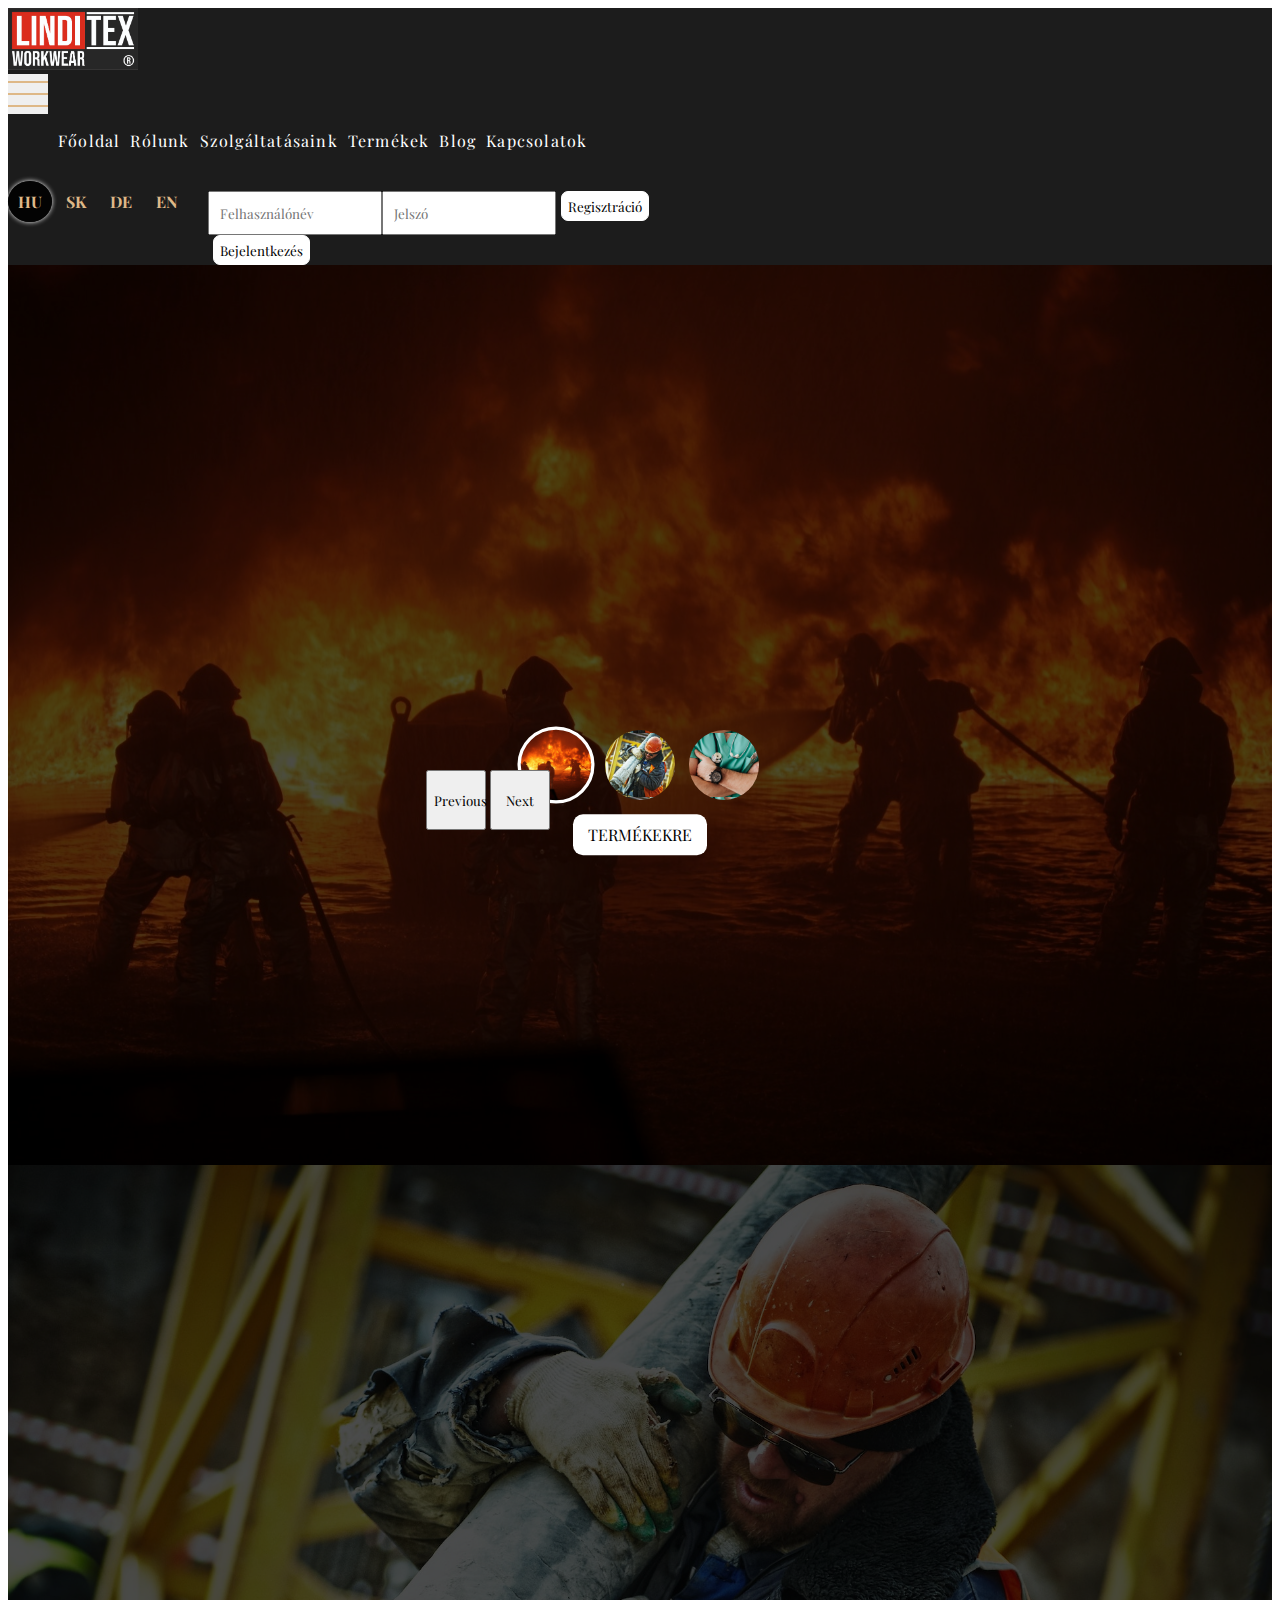
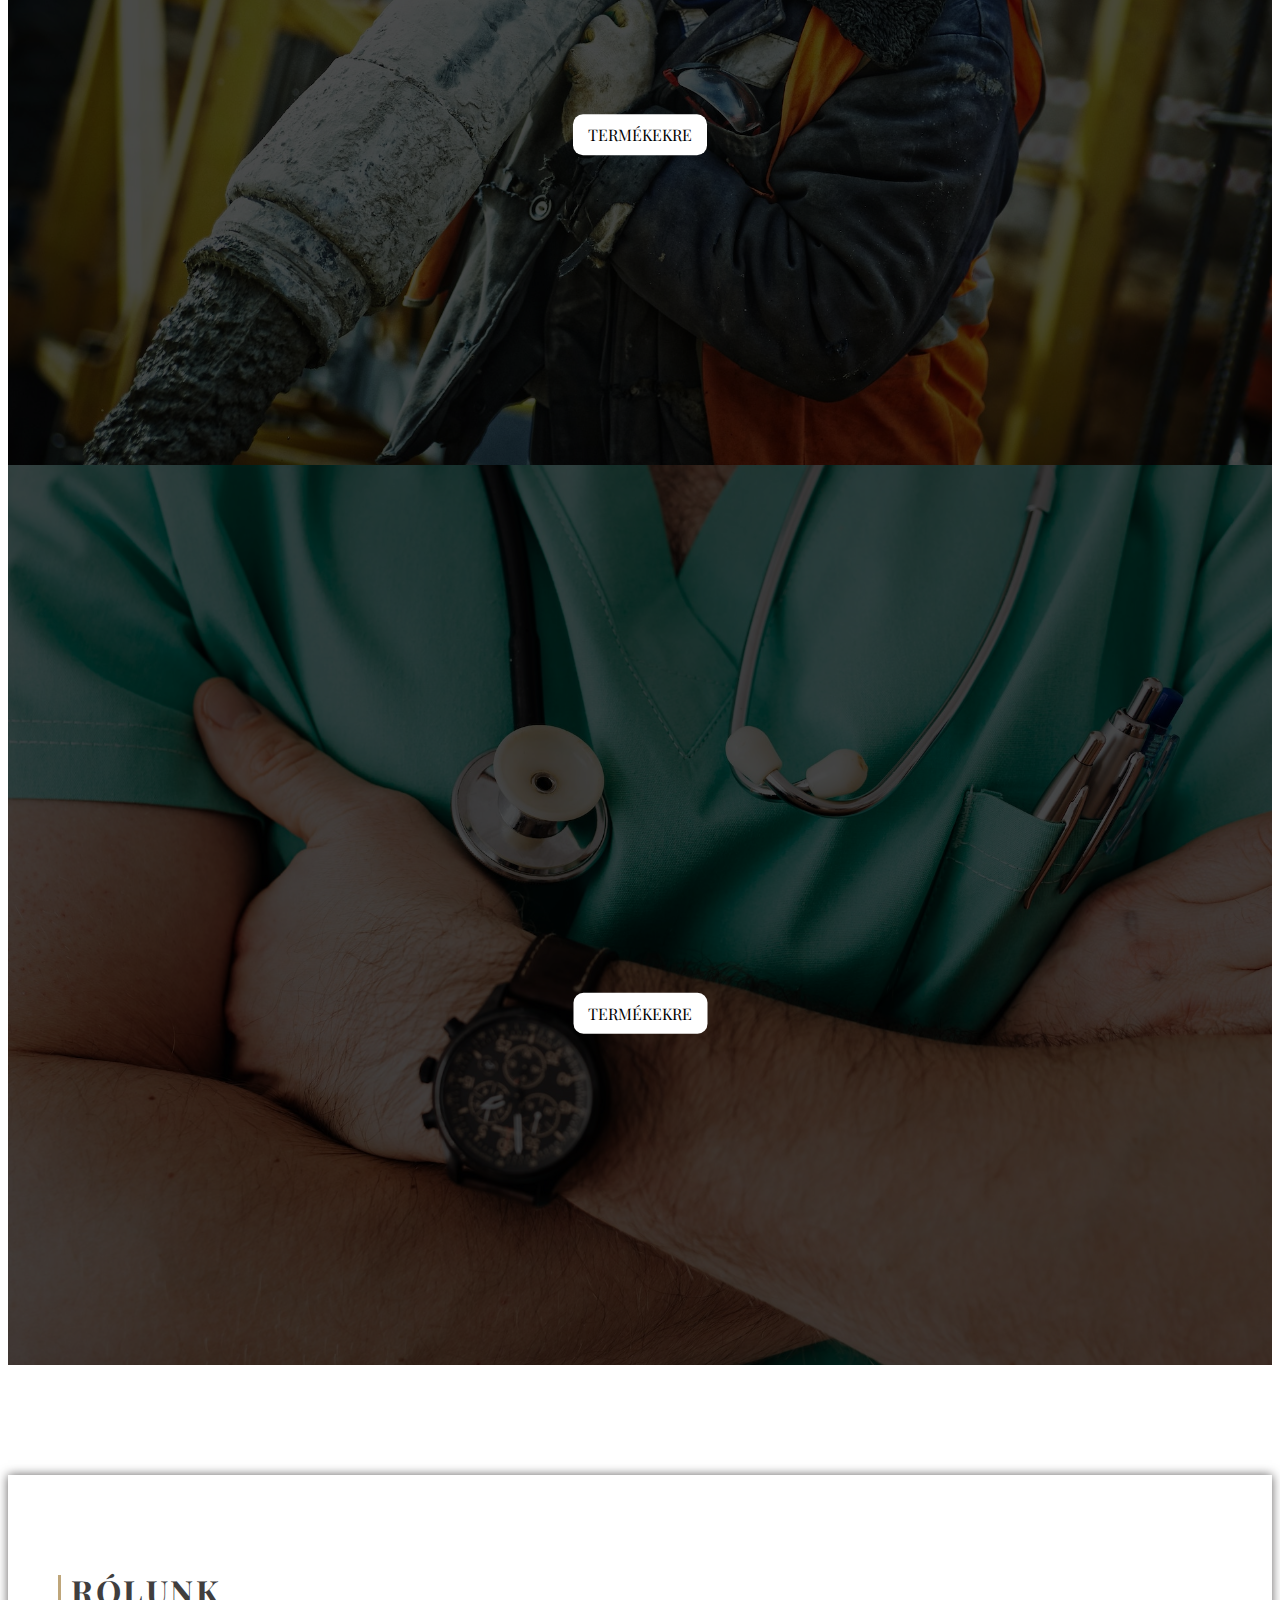
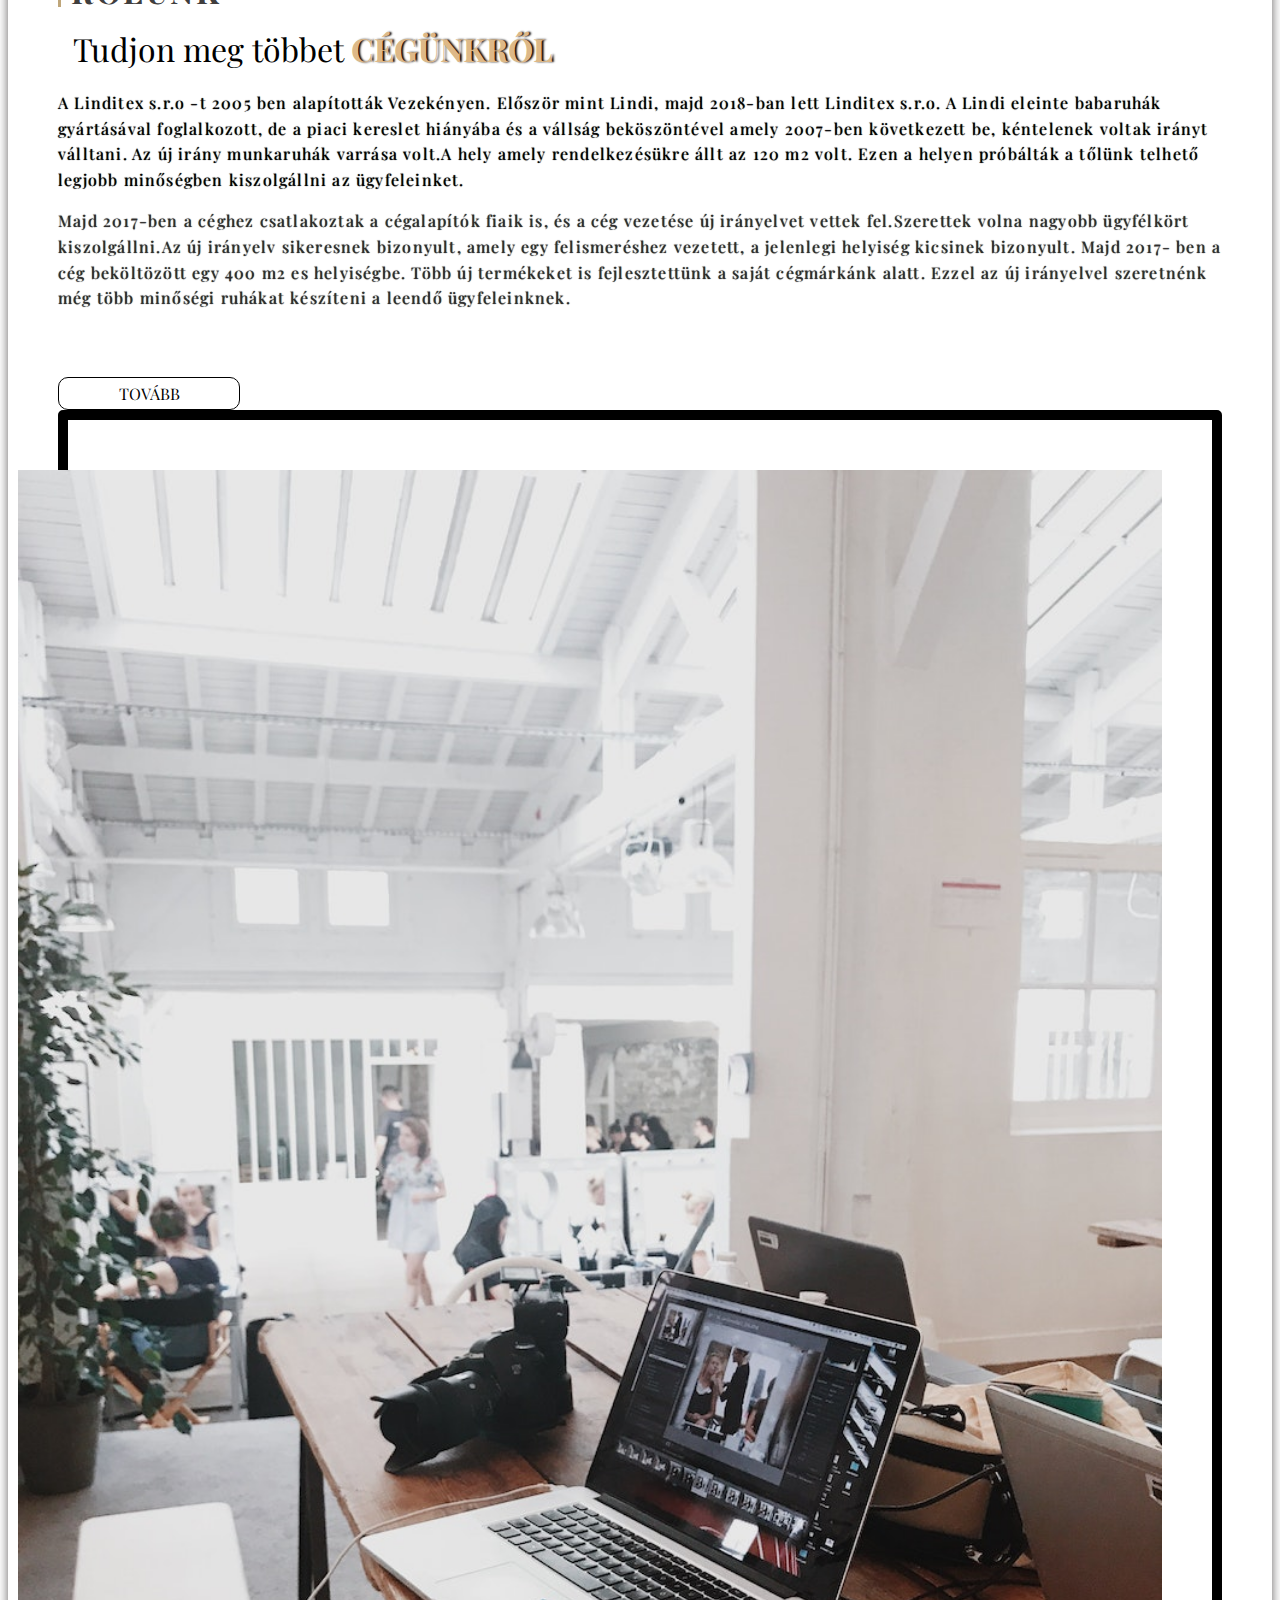
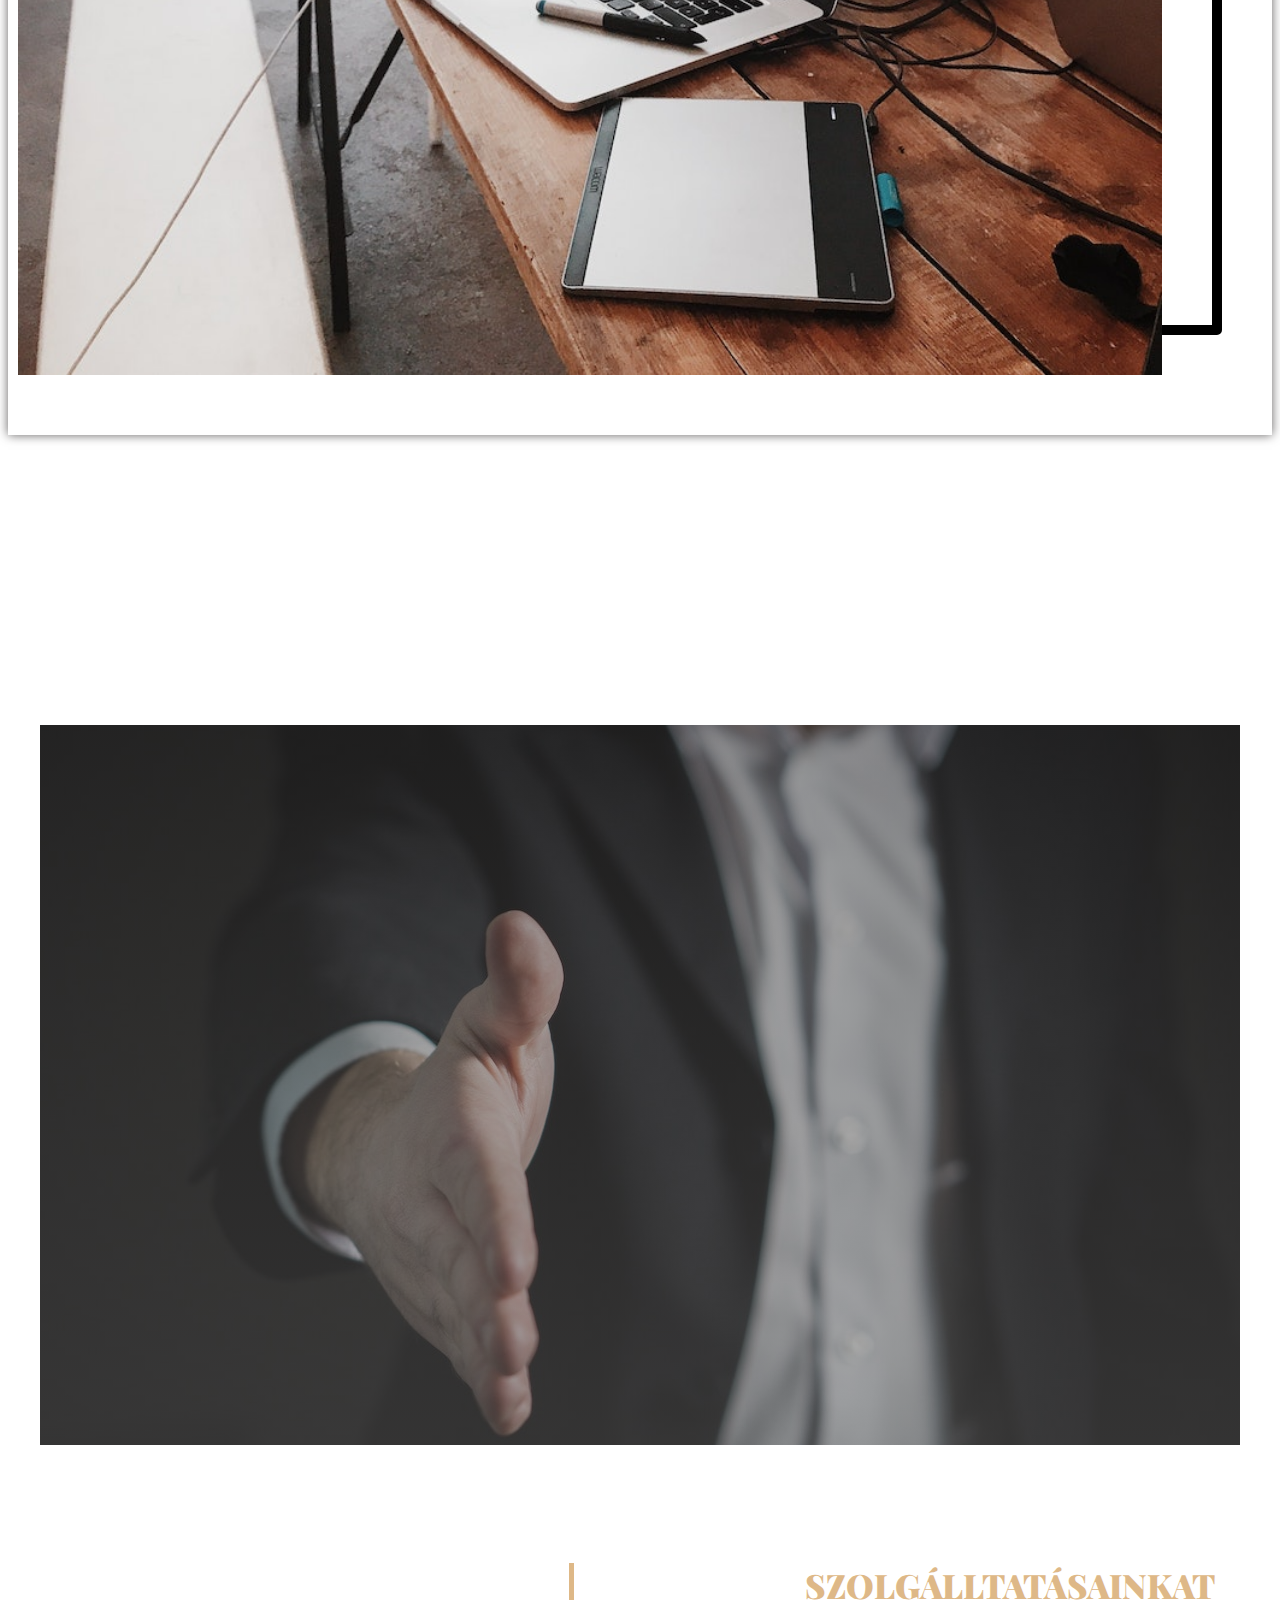
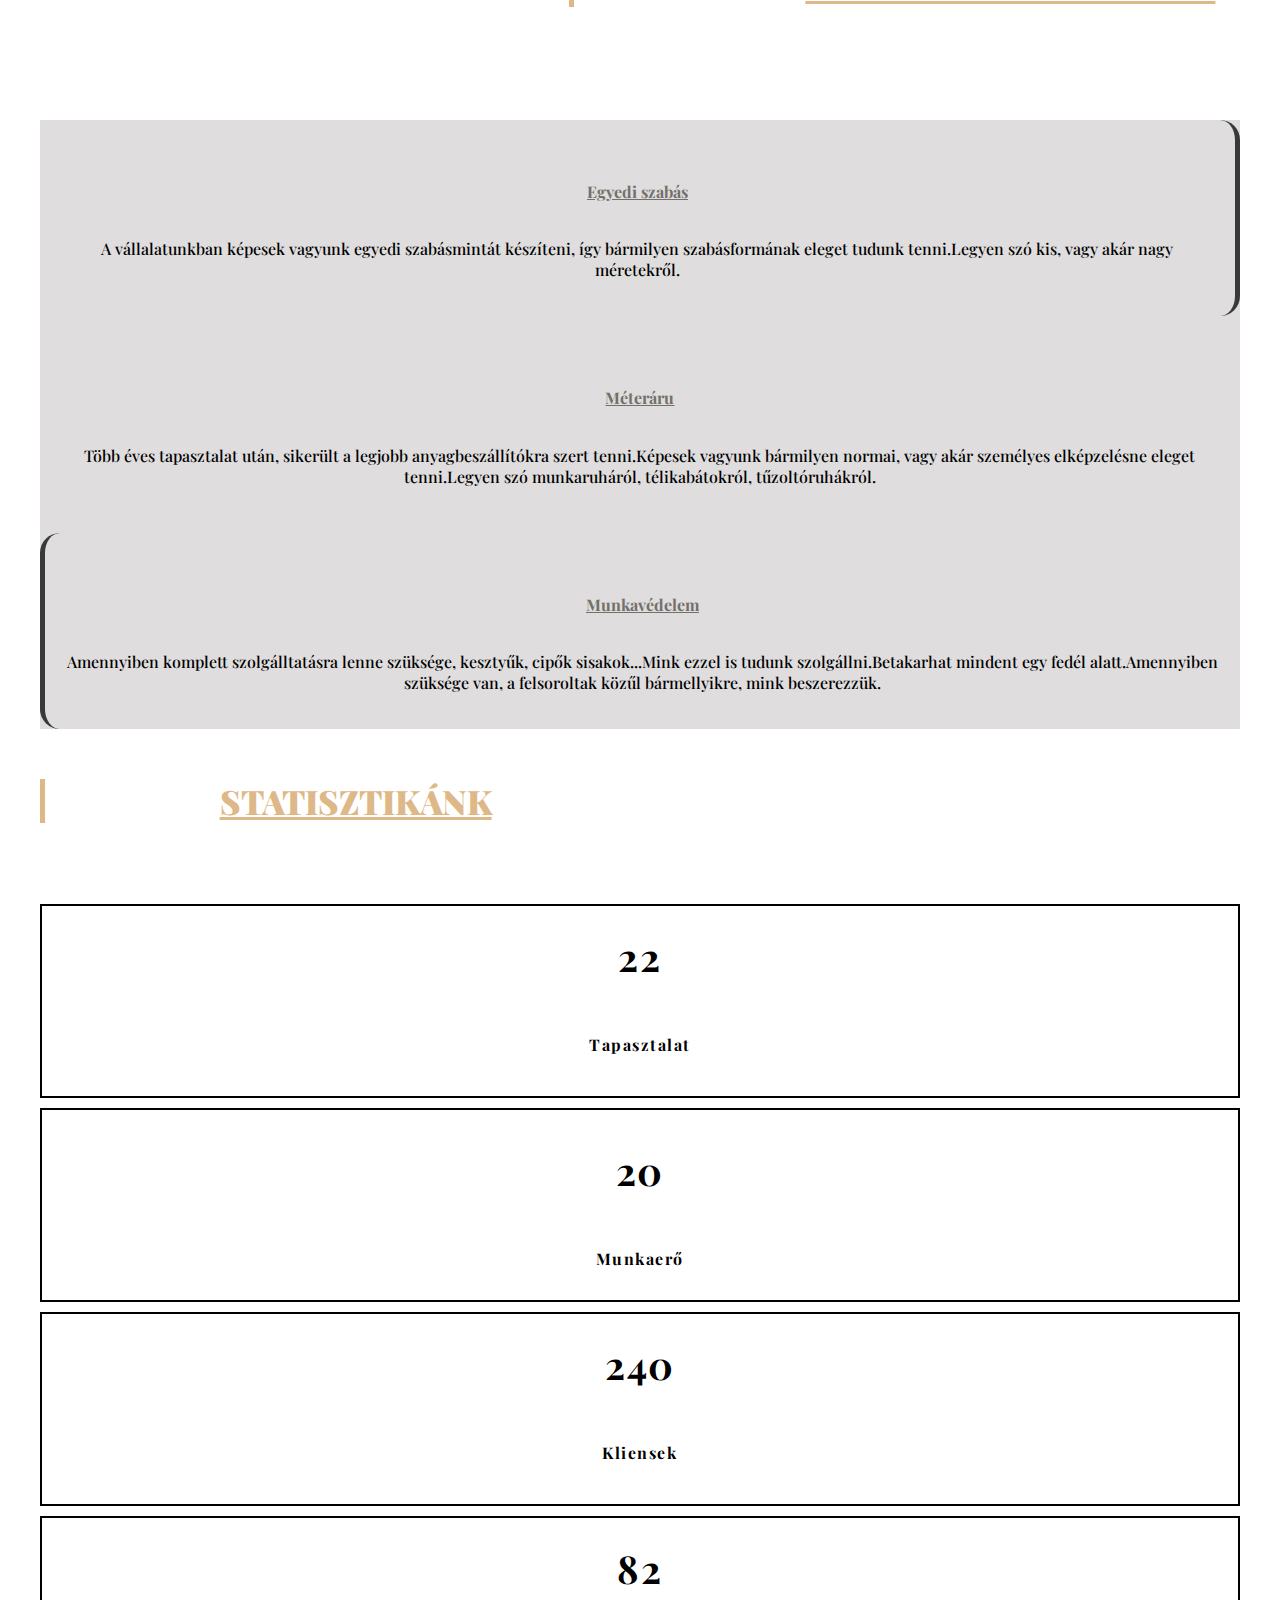
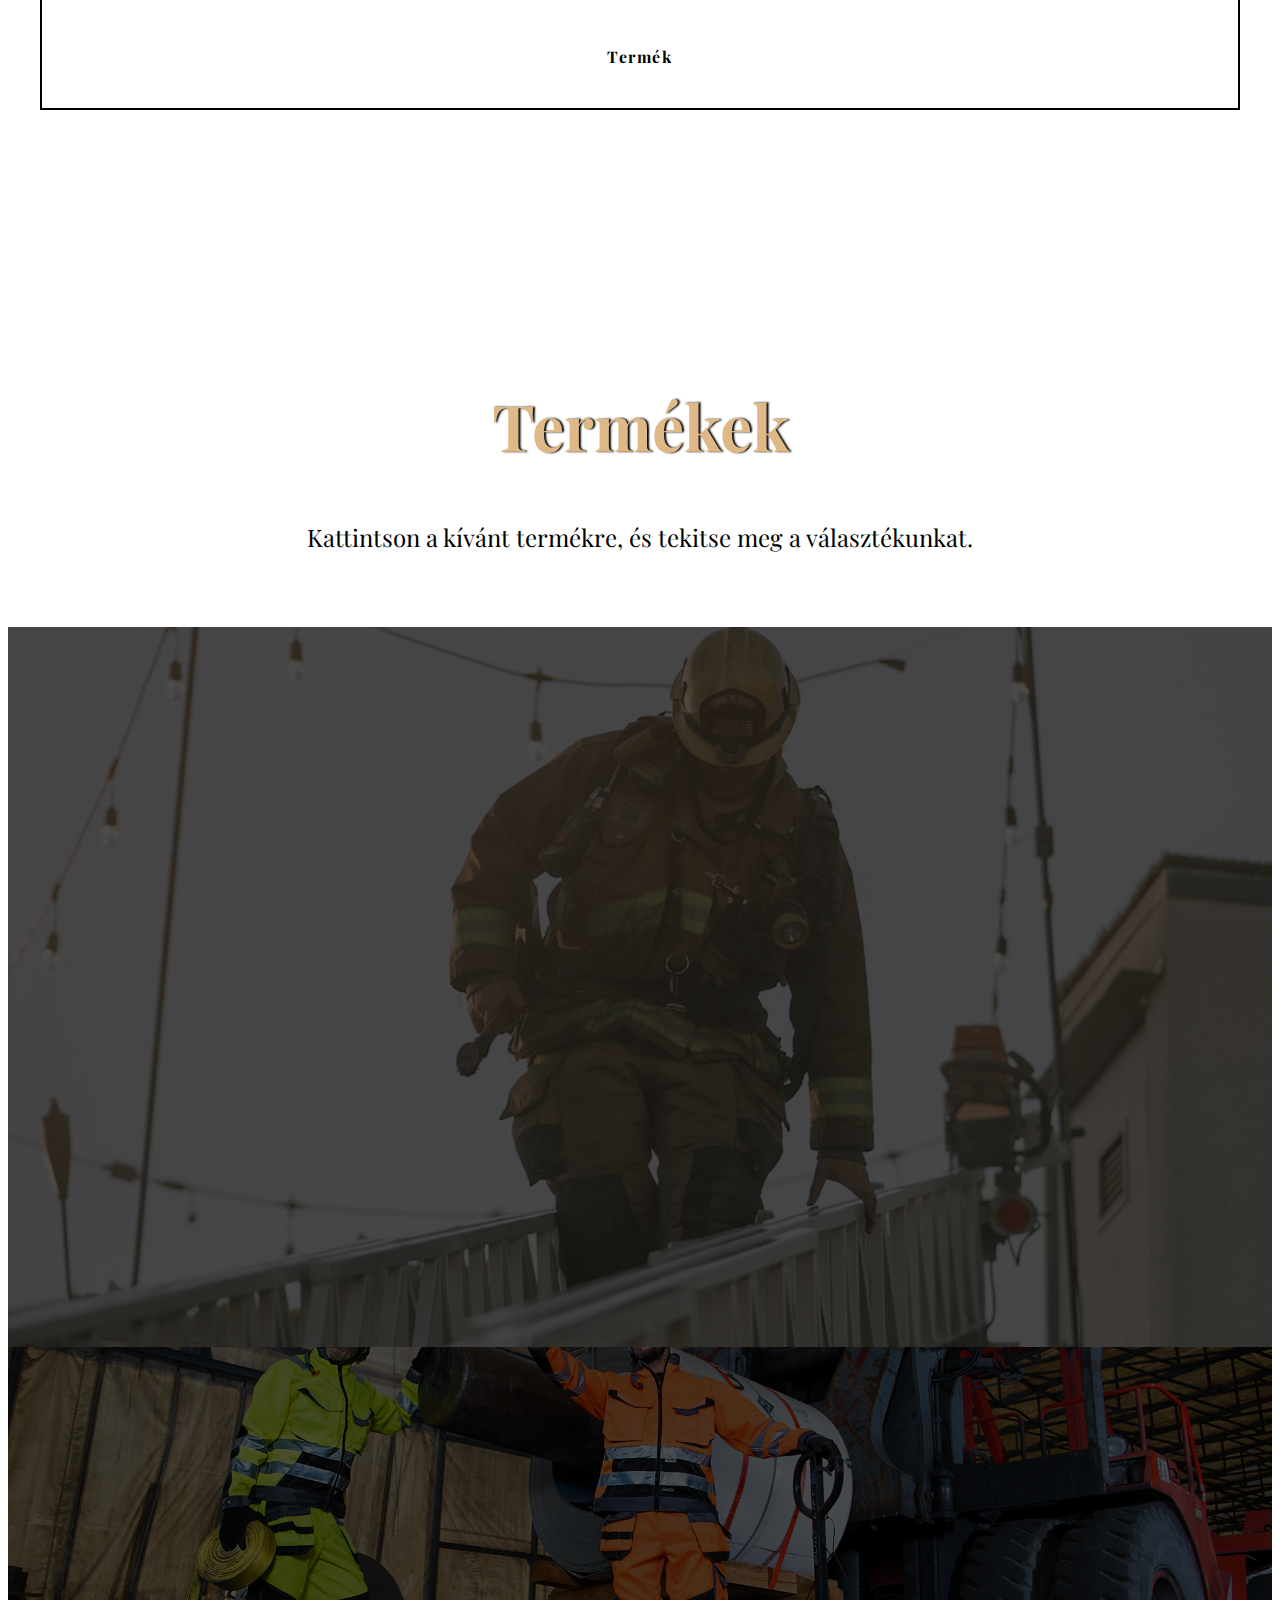
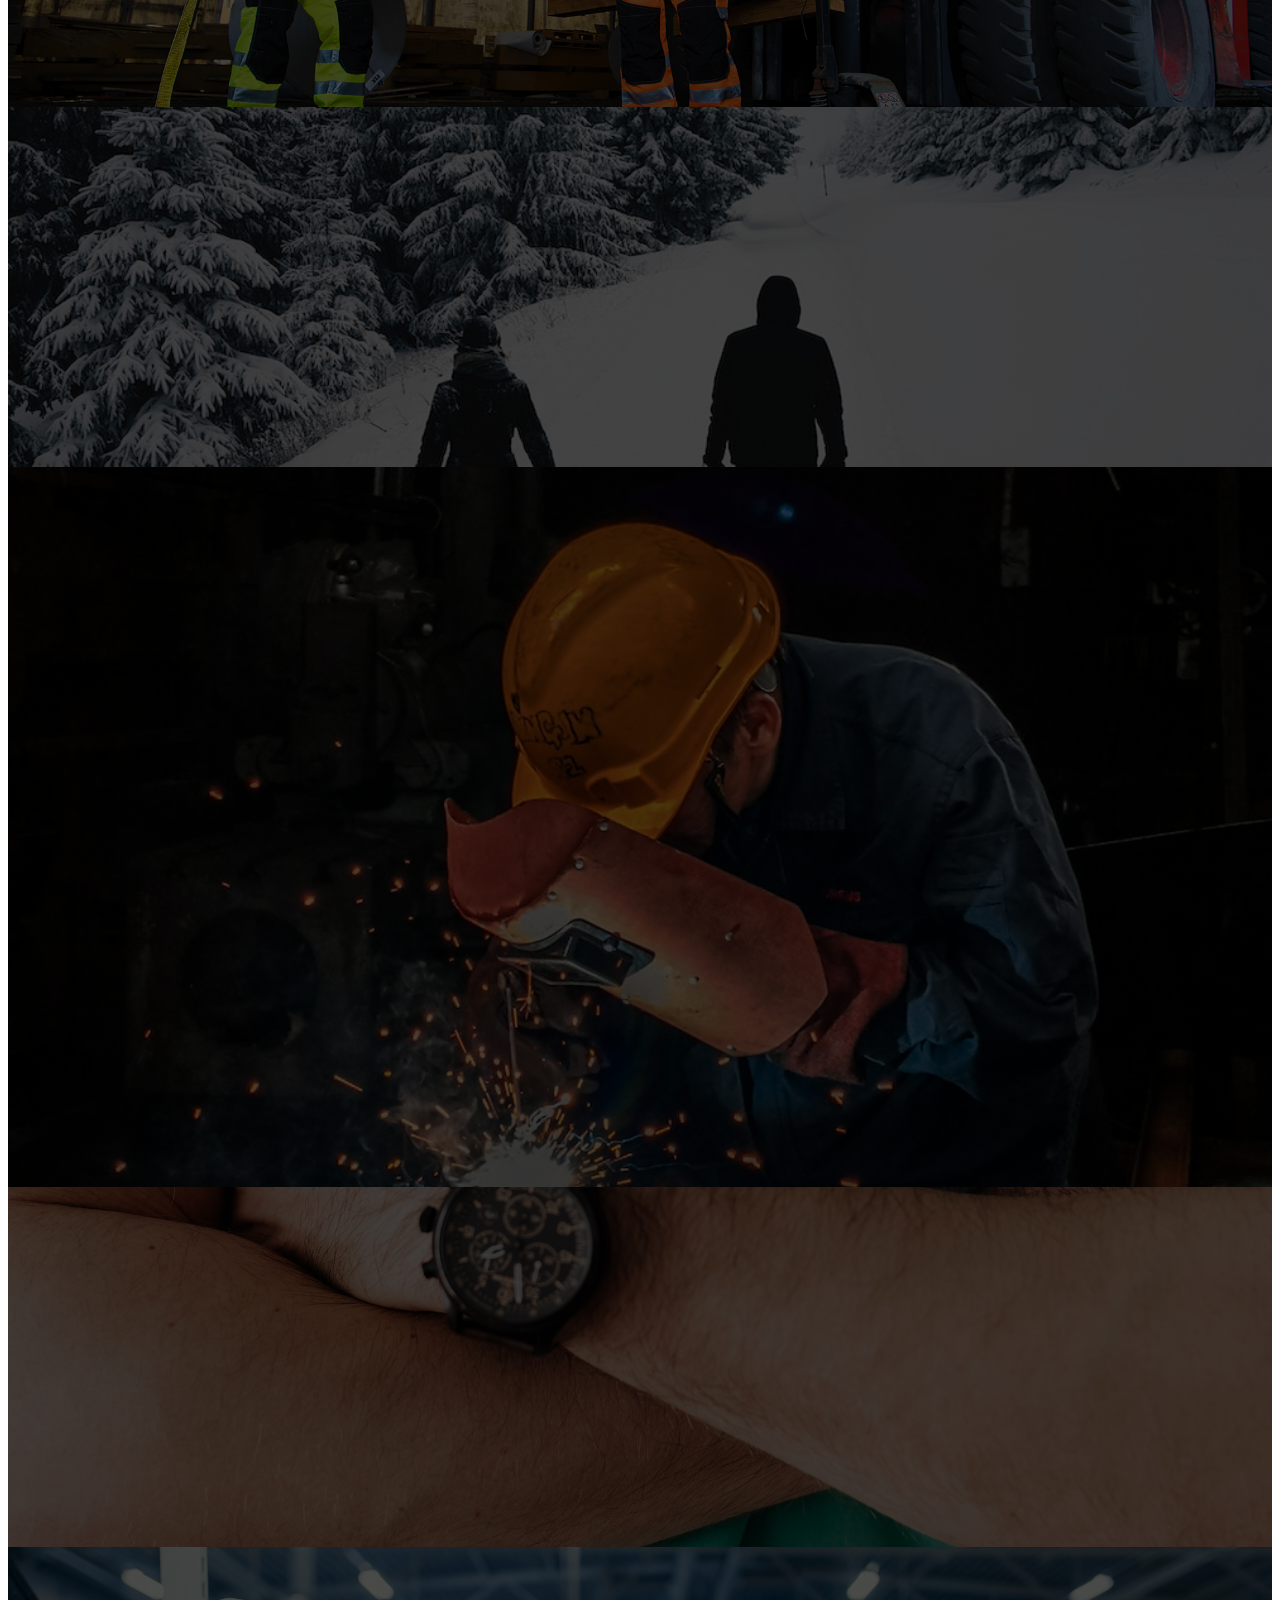
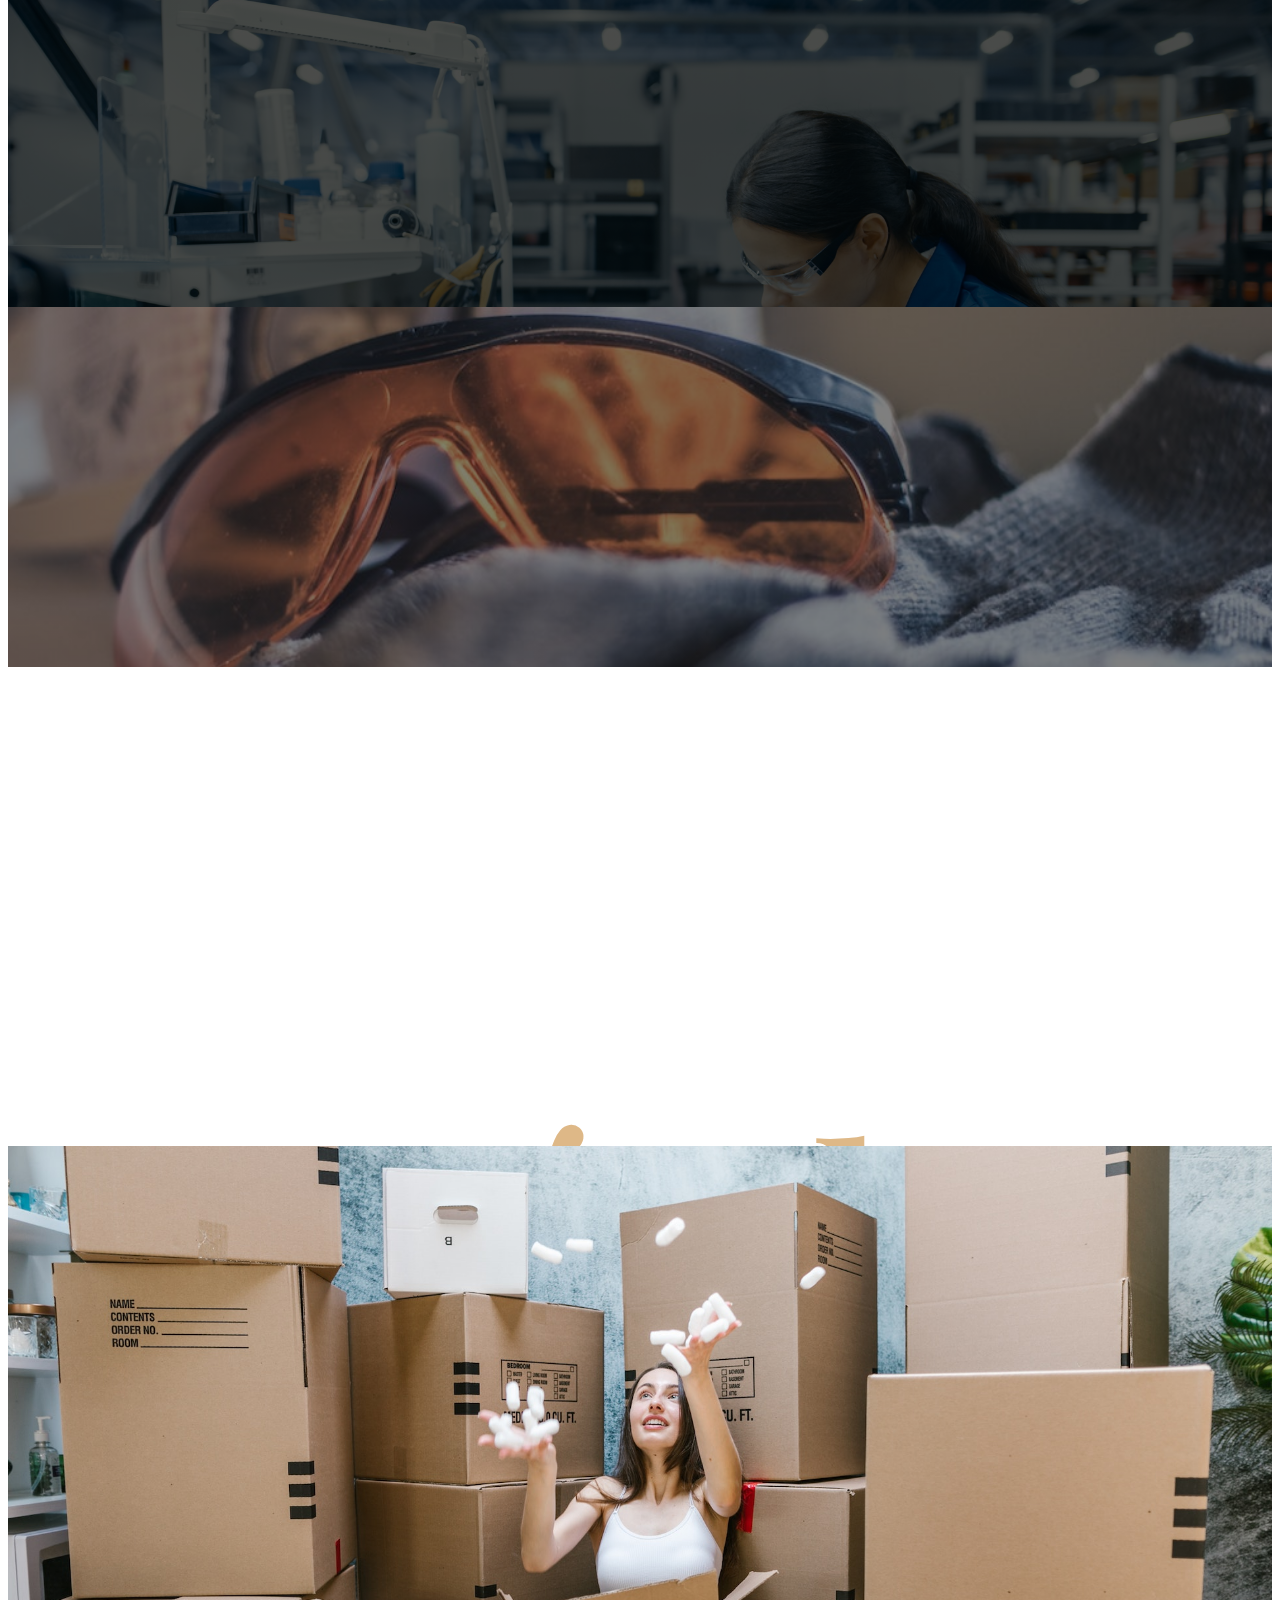
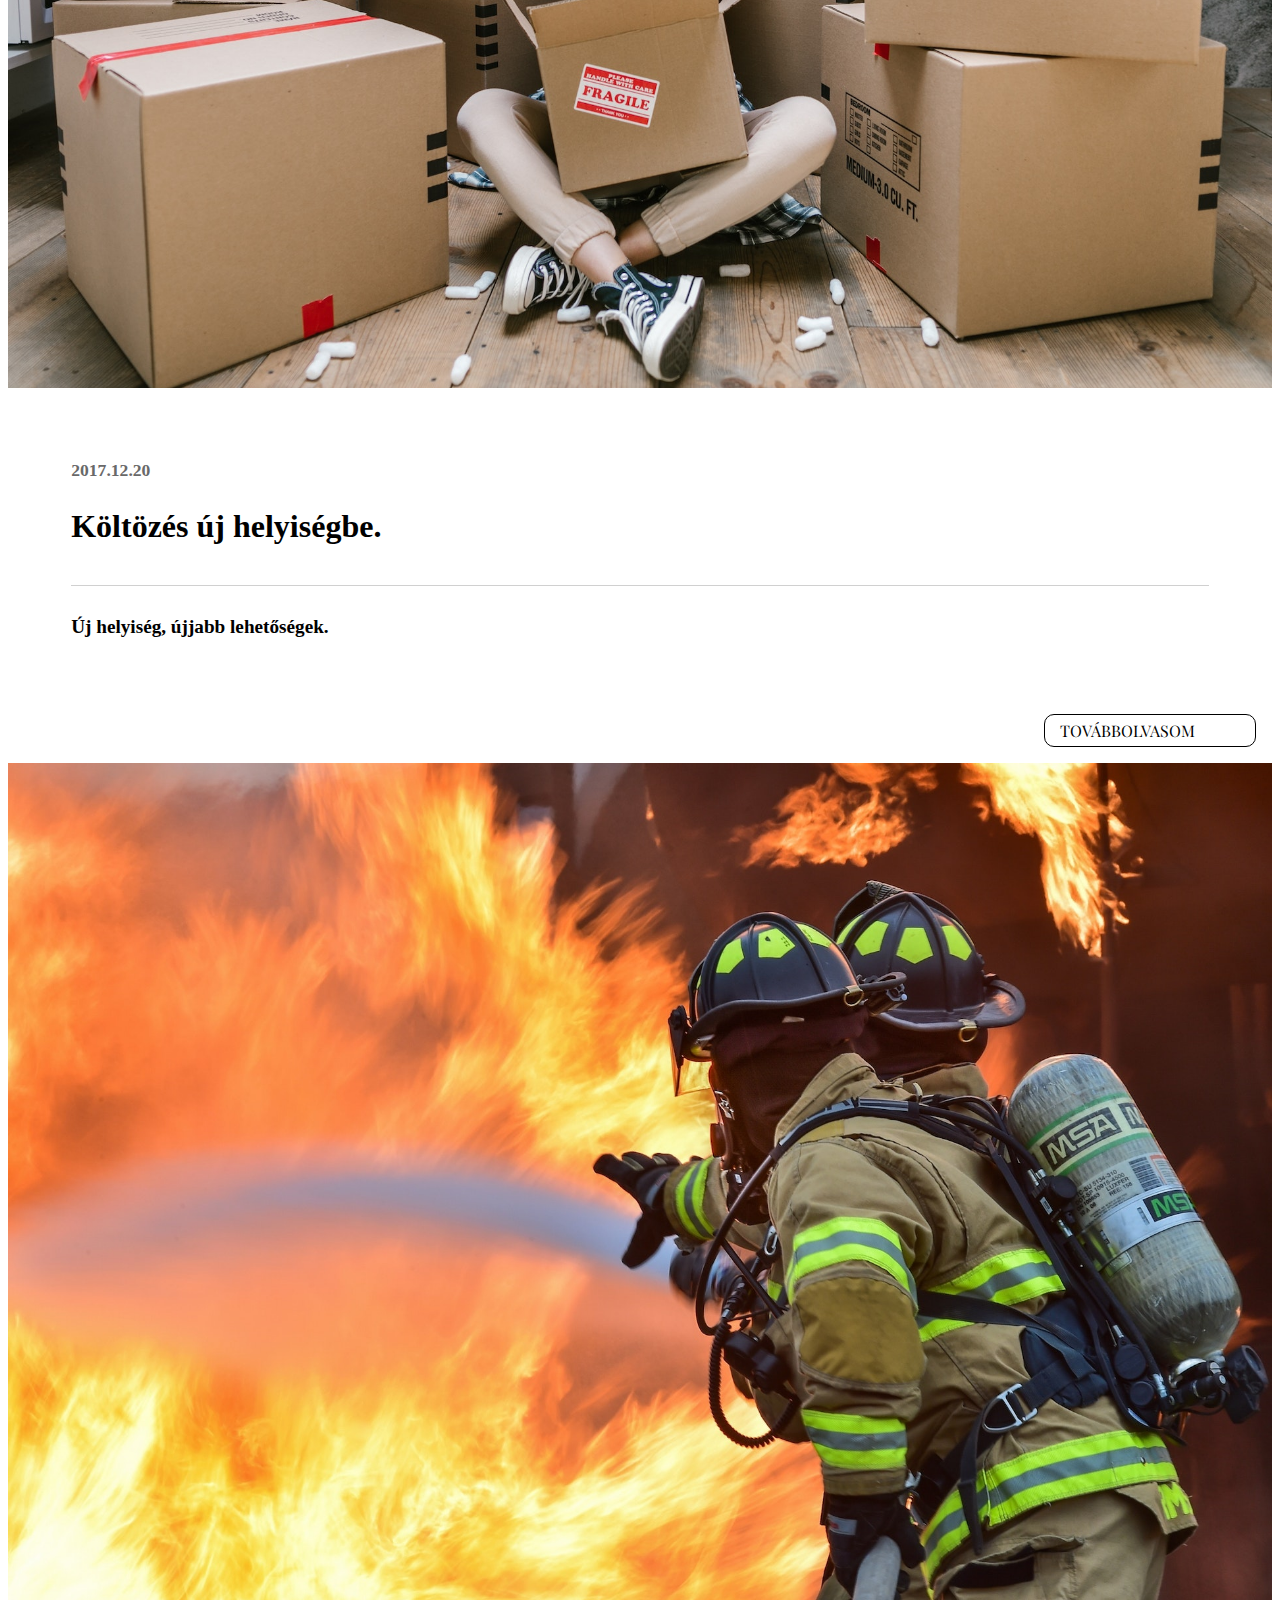
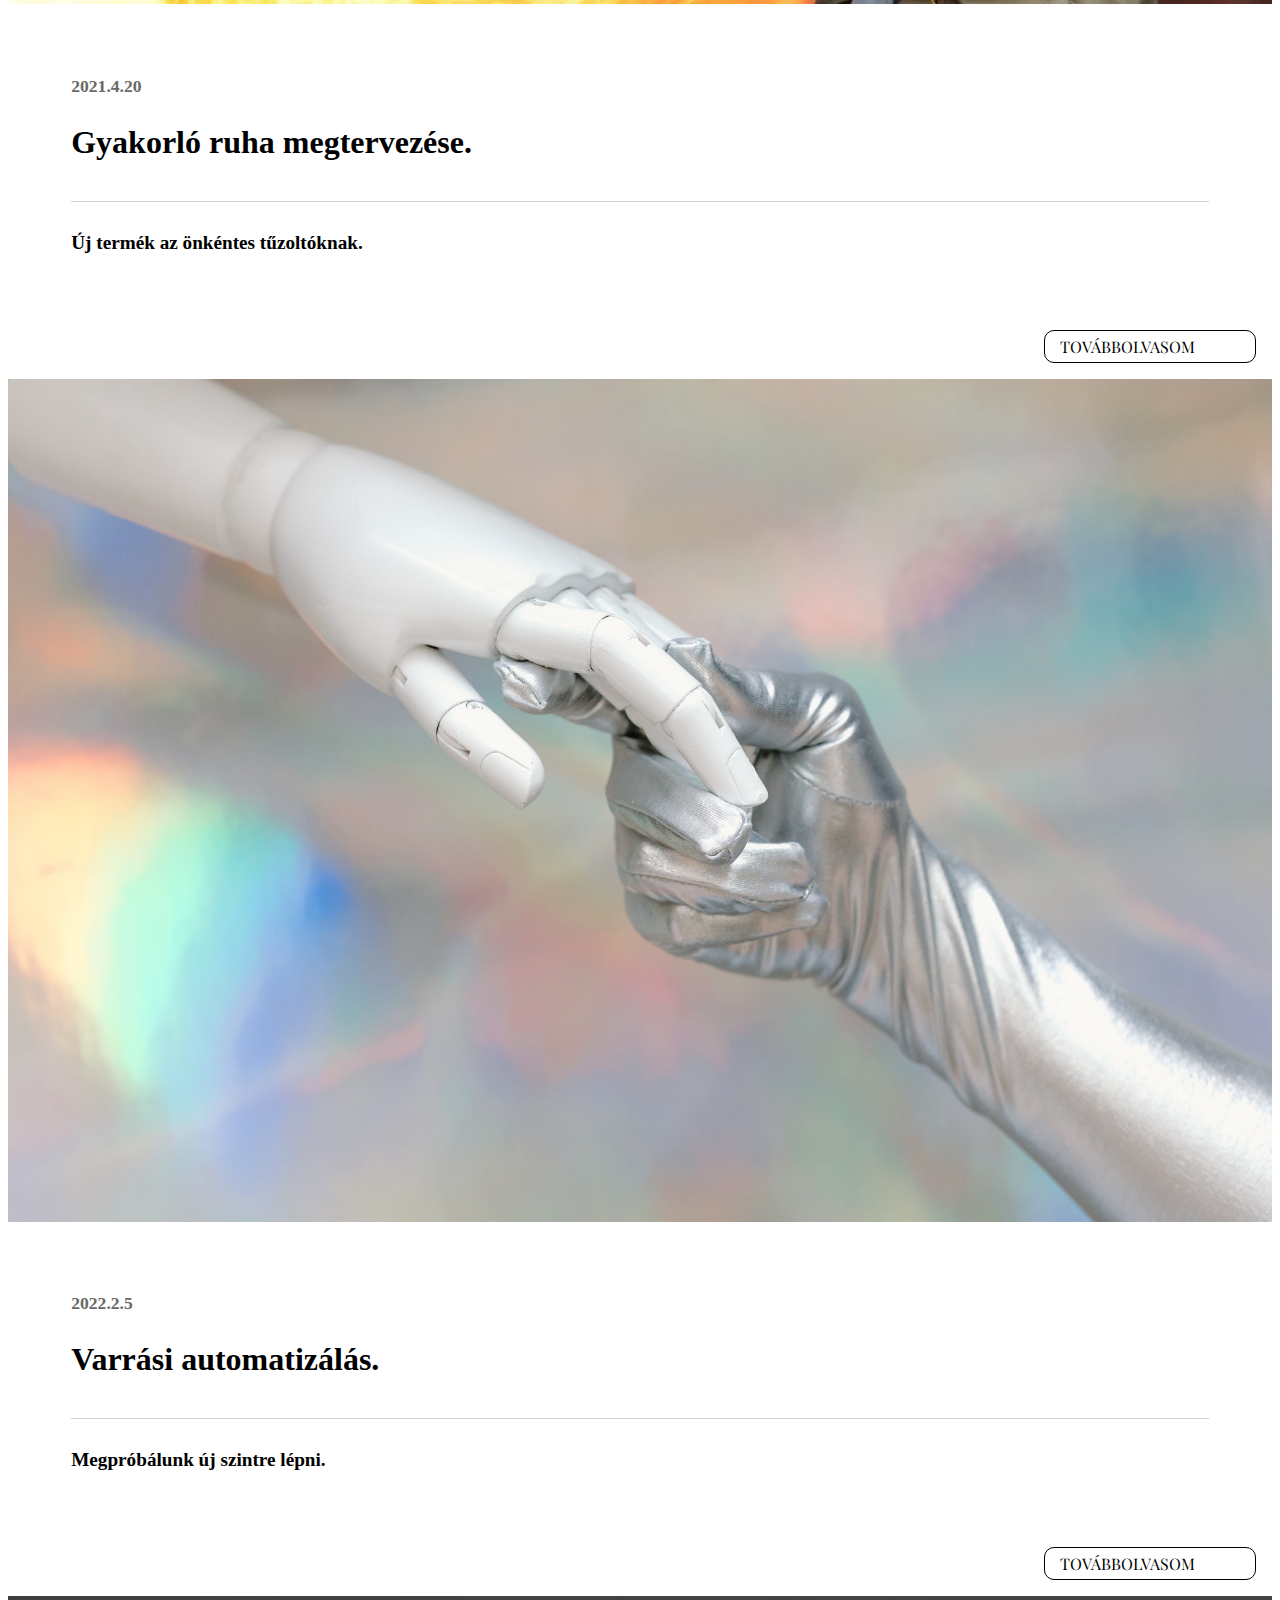
==== index.html @ f2ec170c "Linditex2022.11.07/19:35" ====
<!doctype html>
<html lang="hu">
  <head>
    <meta charset="utf-8">
    <meta name="viewport" content="width=device-width, initial-scale=1">
    <title>Linditex varroda</title>
    <link rel="stylesheet" href="https://cdnjs.cloudflare.com/ajax/libs/font-awesome/6.2.0/css/all.min.css" integrity="sha512-xh6O/CkQoPOWDdYTDqeRdPCVd1SpvCA9XXcUnZS2FmJNp1coAFzvtCN9BmamE+4aHK8yyUHUSCcJHgXloTyT2A==" crossorigin="anonymous" referrerpolicy="no-referrer" />
    <link rel="preconnect" href="https://fonts.googleapis.com">
    <link rel="preconnect" href="https://fonts.gstatic.com" crossorigin>
    <link href="https://fonts.googleapis.com/css2?family=Playfair+Display:wght@400;500;600;700;800;900&display=swap" rel="stylesheet">
    <link href="https://cdn.jsdelivr.net/npm/bootstrap@5.2.2/dist/css/bootstrap.min.css" rel="stylesheet" integrity="sha384-Zenh87qX5JnK2Jl0vWa8Ck2rdkQ2Bzep5IDxbcnCeuOxjzrPF/et3URy9Bv1WTRi" crossorigin="anonymous">
    <link rel="stylesheet" href="./css/style.css">
</head>
  <body>


    <!-- Navigáció innét --> 
    <nav class="navbar navbar-expand-lg fixed-top">
        <div class="container-fluid">
            <a class="navbar-brand" href="#">
                <img src="../images/logo.jpg" alt="">
            </a>
            <button class="navbar-toggler" type="button" data-bs-toggle="collapse" data-bs-target="#navbarSupportedContent" aria-controls="navbarSupportedContent" aria-expanded="false" aria-label="Toggle navigation">
                <span class="icon"></span>
                <span class="icon"></span>
                <span class="icon"></span>
            </button>
            <div class="collapse navbar-collapse" id="navbarSupportedContent">
                <ul class="navbar-nav ms-auto mt-2 mb-3">
                    <li class="nav-item">
                        <a class="nav-link fo_fooldal" href="#fooldal">Főoldal</a>
                    </li>
                    <li class="nav-item">
                        <a class="nav-link fo_rolunk" href="#rolunk">Rólunk</a>
                    </li>
                    <li class="nav-item">
                        <a class="nav-link fo_szolgaltatas" href="#szolgaltatas">Szolgáltatásaink</a>
                    </li>
                    <li class="nav-item">
                        <a class="nav-link fo_termekek" href="#termekek">Termékek</a>
                    </li>
                    <li class="nav-item">
                        <a class="nav-link fo_blog" href="#blog">Blog</a>
                    </li>
                    <li class="nav-item">
                        <a class="nav-link fo_kapcsolatok" href="#kontakt">Kapcsolatok</a>
                    </li>
                </ul>
                <div class="regisztracio">
                    <div class="nyelv">
                        <a href="#" language="magyar" class="active a">HU</a>
                        <a href="#" language="szlovak" class="a">SK</a>
                        <a href="#" language="nemet" class="a">DE</a>
                        <a href="#" language="angol" class="a">EN</a>
                    </div>
                    <form class="d-flex" role="search">
                        <div class="bemenet">
                            <input required class="form-control me-2" type="text" placeholder="Felhasználónév">
                            <input required class="form-control me-2" type="password" placeholder="Jelszó">
                        </div>
                        <div class="gomb">
                            <button class="btn-outline-success fo_bejelentkezes" type="submit">Bejelentkezés</button>
                        </div>
                    </form>
                    <a target="_blank" href="./regisztracio.html"> <button class="btn-outline-success fo_regisztracio">Regisztráció</button></a>
                </div>
            </div>
        </div>
    </nav>
    <!-- Navigáció eddig -->


    <!-- Forgótár innét -->
    <div id="carouselExampleIndicators" class="carousel slide" data-bs-ride="true">
        <div id="fooldal"></div>
        <div class="carousel-control">
            <div class="carousel-indicators">
                <button type="button" data-bs-target="#carouselExampleIndicators" data-bs-slide-to="0" class="active li" aria-current="true" aria-label="Slide 1" style="background-image:url(./images/tuz.jpg) ;"></button>
                <button type="button" data-bs-target="#carouselExampleIndicators" data-bs-slide-to="1" class="li" aria-label="Slide 2" style="background-image:url(./images/munka.jpg) ;"></button>
                <button type="button" data-bs-target="#carouselExampleIndicators" data-bs-slide-to="2" class="li" aria-label="Slide 3" style="background-image:url(./images/orvos.jpg) ;"></button>
            </div>
            <button class="carousel-control-prev" type="button" data-bs-target="#carouselExampleIndicators" data-bs-slide="prev">
                <span class="carousel-control-prev-icon" aria-hidden="true"></span>
                <span class="visually-hidden">Previous</span>
            </button>
            <button class="carousel-control-next" type="button" data-bs-target="#carouselExampleIndicators" data-bs-slide="next">
                <span class="carousel-control-next-icon" aria-hidden="true"></span>
                <span class="visually-hidden">Next</span>
            </button>
        </div>
        <div class="carousel-inner">
          <div class="carousel-item active" style="background-image:url(./images/tuz.jpg) ;">
            <div class="containers">
                <h1 class="fo_tuzoltoruha">Tűzoltóruhák</h1>
                <h4 class="fo_tuzleiras">Nehéz és könnyű bevetési és gyakorlóruhák</h4>
                <a class="forgotar_gomb" href="#termekek">Termékekre</a>
            </div>
          </div>
          <div class="carousel-item" style="background-image:url(./images/munka.jpg) ;">
            <div class="containers">
                <h2 class="fo_munkaruha">Munkaruhák</h2>
                <h4 class="fo_munleiras">Munkaruhák több iparágra és többféle termékek</h4>
                <a class="forgotar_gomb" href="#termekek">Termékekre</a>
            </div>
          </div>
          <div class="carousel-item" style="background-image:url(./images/orvos.jpg) ;">
            <div class="containers">
                <h2 class="fo_orvosiruha">Orvosi ruhák</h2>
                <h4 class="fo_orvleiras">Orvosi köppenyek nadrágok, nővérruhák</h4>
                <a class="forgotar_gomb" href="#termekek">Termékekre</a>
            </div>
          </div>
        </div>
      </div>
    <!-- Forgótár eddig -->


    <!-- Rólunk rész innét -->
    <div class="rolunk container" id="rolunk">
        <div class="rolunkbox row m-auto">
            <div class="torolni col-lg-6 col-sm-12 my-auto">
                <div class="focim">Rólunk</div>
                <h2 class="tudjon-meg-tobbet">Tudjon meg többet <strong>Cégünkről</strong></h2>
                <div class="rolunktext">
                    <p class="rolunktext1">
                        A Linditex s.r.o -t 2005 ben alapították Vezekényen. Először mint Lindi, 
                        majd 2018-ban lett Linditex s.r.o. A Lindi eleinte babaruhák gyártásával 
                        foglalkozott, de a piaci kereslet hiányába és a vállság 
                        beköszöntével amely 2007-ben következett be, kéntelenek voltak irányt 
                        válltani. Az új irány munkaruhák varrása volt.A hely amely rendelkezésükre
                        állt az 120 m2 volt. Ezen a helyen próbálták a tőlünk telhető legjobb 
                        minőségben kiszolgállni az ügyfeleinket.
                    </p>
                    <p class="rolunktext2">
                        Majd 2017-ben a céghez csatlakoztak a cégalapítók fiaik is, és a 
                        cég vezetése új irányelvet vettek fel.Szerettek volna nagyobb 
                        ügyfélkört kiszolgállni.Az új irányelv sikeresnek bizonyult, amely egy
                        felismeréshez vezetett, a jelenlegi helyiség kicsinek bizonyult. Majd 2017- ben
                        a cég beköltözött egy 400 m2 es helyiségbe. Több új termékeket is
                        fejlesztettünk a saját cégmárkánk alatt. Ezzel az új irányelvel
                        szeretnénk még több minőségi ruhákat készíteni a leendő 
                        ügyfeleinknek.
                    </p>
                    
                </div>
                <div class="mediabox row mx-auto m-sm-auto">
                    <div class="kozepre col-lg-4 col-sm-auto">
                        <div class="tovabbgomb">
                            <a href="#blog">Tovább</a>
                        </div>
                    </div>
                    <div class="col-lg-8 my-lg-auto col-sm-auto">
                        <div class="media">
                            <a href="#"><i class="fa-brands fa-facebook" style="font-size: 35px;"></i></a>
                            <a href="#"><i class="fa-brands fa-linkedin" style="font-size: 35px;"></i></a>
                            <a href="#"><i class="fa-brands fa-youtube" style="font-size: 35px;"></i></a>
                        </div>
                    </div>
                </div>
            </div>
            <div class="torolnikicsire col-lg-5 col-sm-10 ms-auto my-auto m-sm-auto col-sm-offset-2">
                <div class="borderbox">
                    <div class="picturebox">
                        <img class="kep" src="./images/talalkozo.jpg" alt="talalkozo">
                    </div>
                </div>
            </div>
        </div>
    </div>
    <!-- Rólunk rész eddig -->


    <!-- Szolgáltatásaink rész innét -->
    <div class="racs szolgalltatasaink" id="szolgaltatas">
        <div class="racs beszukites row m-lg-auto">
            <div class="levagni_a_kepet racs col-lg-4 col-l-12  m-lg-auto">
                <div class="kezfogas"></div>
            </div>
            <div class="racs teljesszelesseg col-lg-7 m-lg-auto m-auto">
                <div class="szolgaltatas_focim">
                    <h2>Ismerjék meg <strong>SZOLGÁLLTATÁSAINKAT</strong></h2>
                    <p>Bízunk benne, hogy nálunk megtalálja számítását.</p>
                </div>
                <div class="feher_hatter racs row">
                    <div class="bekeretezem racs col-lg-4 col-md-4">
                        <div class="ikonok_es_text">
                            <i class="fa fa-solid fa-handshake"></i>
                            <h4>Egyedi szabás</h4>
                            <p>
                                A vállalatunkban képesek vagyunk egyedi szabásmintát
                                készíteni, így bármilyen szabásformának eleget tudunk
                                tenni.Legyen szó kis, vagy akár nagy méretekről.
                            </p>
                        </div>
                    </div>
                    <div class="bekeretezem racs col-lg-4  col-md-4">
                        <div class="ikonok_es_text">
                            <i class="fa fa-solid fa-handshake"></i>
                            <h4>Méteráru</h4>
                            <p>
                                Több éves tapasztalat után, sikerült a legjobb anyagbeszállítókra
                                szert tenni.Képesek vagyunk bármilyen normai, vagy akár személyes
                                elképzelésne eleget tenni.Legyen szó munkaruháról, télikabátokról,
                                tűzoltóruhákról.

                            </p>
                        </div>
                    </div>
                    <div class="bekeretezem racs col-lg-4  col-md-4">
                        <div class="ikonok_es_text">
                            <i class="fa fa-solid fa-handshake"></i>
                            <h4>Munkavédelem</h4>
                            <p>
                                Amennyiben komplett szolgálltatásra lenne szüksége, kesztyűk, cipők
                                sisakok...Mink ezzel is tudunk szolgállni.Betakarhat mindent egy fedél 
                                alatt.Amennyiben szüksége van, a felsoroltak közűl bármellyikre, mink
                                beszerezzük.
                            </p>
                        </div>
                    </div>
                </div>
                <div class="remelem_kontainer row">
                    <div class="remelem_szoveg">
                        <h2>Rövid kis<strong>STATISZTIKÁNK</strong></h2>
                        <p>Bízunk benne, hogy a számok láttán minket választanak.</p>
                    </div>
                </div>
                <div class="row">
                    <div class="racs szamolas col-lg-3  col-md-3">
                        <div class="szamolas_ikonok_text">
                            <i class="szamolas_ikonja fa-regular fa-clock"></i>
                            <h1>22</h1>
                            <h5>Tapasztalat</h5>
                        </div>
                    </div>
                    <div class="racs szamolas col-lg-3 col-md-3">
                        <div class="szamolas_ikonok_text">
                            <i class="fa fa-solid fa-people-group"></i>
                            <h1>20</h1>
                            <h5>Munkaerő</h5>
                        </div>
                    </div>
                    <div class="racs szamolas col-lg-3 col-md-3">
                        <div class="szamolas_ikonok_text">
                            <i class="fa-solid fa-person-rays"></i>
                            <h1>240</h1>
                            <h5>Kliensek</h5>
                        </div>
                    </div>
                    <div class="racs szamolas col-lg-3 col-md-3">
                        <div class="szamolas_ikonok_text">
                            <i class="fa-solid fa-boxes-stacked"></i>
                            <h1>82</h1>
                            <h5>Termék</h5>
                        </div>
                    </div>
                </div>
            </div>
        </div>
    </div>
    <!-- Szolgáltatásaink rész eddig -->


    <!-- Termékeink rész innét -->
    <div class="racs_termekekre temekeink_resz" id="termekek">
        <h2>Termékek</h2>
        <p>Kattintson a kívánt termékre, és tekitse meg a választékunkat.</p>
        <div class="col-lg-10 m-lg-auto">
            <div class="row">
                <div class="racs_termekekre col-lg-4 p-0">
                    <div class="kep tuzolto_ruha">
                        <div class="termekek_szovege">
                            <h2>
                                Tűzoltó ruha
                            </h2>
                            <p>
                                Tűzoltó ruhák, nehéz, könnyű-bevetési.
                                Gyakorló ruhák, egyébb kiegészítók.
                            </p>
                        </div>
                    </div>
                </div>
                <div class="racs_termekekre col-lg-4 p-0">
                    <div class="kep hivis_ruha">
                        <div class="termekek_szovege">
                            <h2>
                                HI-VIS
                            </h2>
                            <p>
                                Magasláthatósági ruhák, nadrág, kabát,
                                mellények, egyébb kiegészítók.
                            </p>
                        </div>
                    </div>
                    <div class="kep teli_ruha">
                        <div class="termekek_szovege">
                            <h2>
                                Téli ruházat
                            </h2>
                            <p>
                                Téli termékek, téli kabátok, nadrágok.
                                Külömböző anyagok, szabásminták.
                            </p>
                        </div>
                    </div>
                </div>
                <div class="racs_termekekre col-lg-4 p-0">
                    <div class="kep hegesztes_ruha">
                        <div class="termekek_szovege">
                            <h2>
                                Heggesztés
                            </h2>
                            <p>
                                Heggesztő termékek, kabátok, nadrágok.
                                Minden adott normának megfelelően.
                            </p>
                        </div>
                    </div>
                </div>
            </div>
            <div class="row">
                <div class="racs_termekekre col-lg-4  p-0">
                    <div class="kep orvosi_ruha">
                        <div class="termekek_szovege">
                            <h2>
                                Orvosok
                            </h2>
                            <p>
                                Orvosi ruhák, higienikus nadrágok, köppenyek.
                                Nővéri nadrágok, köppenyek.
                            </p>
                        </div>
                    </div>
                </div>
                <div class="racs_termekekre col-lg-4  p-0">
                    <div class="kep antisztatikus_ruha">
                        <div class="termekek_szovege">
                            <h2>
                                Antisztatikus
                            </h2>
                            <p>
                                Antisztatikus kabátok, nadrágok, CleanRoom.
                                Minden normának megfelelve.
                            </p>
                        </div>
                    </div>
                </div>
                <div class="racs_termekekre col-lg-4  p-0">
                    <div class="kep vedelem_ruha">
                        <div class="termekek_szovege">
                            <h2>
                                Kiegészítők.
                            </h2>
                            <p>
                                Egyébb kiegészítők, csizmák, cipők,kesztyűk,
                                sisakok. Minden iparágra.
                            </p>
                        </div>
                    </div>
                </div>
            </div>
        </div>
    </div>
    <!-- Termékeink rész eddig -->


    <!-- Blog rész innét -->
    <div class="blog_kerete blog m-auto" id="blog">
        <div class="row blog_racs m-lg-auto">
            <h2>Hírek</h2>
            <p>Újdonságok a Linditex területén</p>
        </div>
    </div>
    <div class="blogkontainer">
        <div class="row m-auto">
            <div class="racs_kontainerre col-lg-10 m-lg-auto">
                <div class="row">
                    <div class="racs_kontainerre col-lg-4 col-md-4 col-sm-10 mb-sm-2 m-sm-auto m-md-auto">
                        <div class="kepek_iras">
                            <img src="./images/költözés.jpg" alt="költözés">
                            <div class="blog_iras_text">
                                <p>2017.12.20</p>
                                <h2>
                                    Költözés új helyiségbe.
                                </h2>
                                <h4>
                                    Új helyiség, újjabb lehetőségek.
                                </h4>
                                <a  class="button" target="_blank" href="./blog.html">TOVÁBBOLVASOM</a>
                            
                            </div>
                        </div>
                    </div>
                    <div class="racs_kontainerre col-lg-4 col-md-4 col-sm-10 mb-sm-2 m-sm-auto m-md-auto">
                        <div class="kepek_iras">
                            <img src="./images/tuzolto.jpg" alt="tuzolto">
                            <div class="blog_iras_text">
                                <p>2021.4.20</p>
                                <h2>
                                    Gyakorló ruha megtervezése.
                                </h2>
                                <h4>
                                    Új termék az önkéntes tűzoltóknak. 
                                </h4>
                                <a id="meg_nem_munkodik" target="_blank" class="button" href="./blog.html">TOVÁBBOLVASOM</a>
                            </div>
                        </div>
                    </div>
                    <div class="racs_kontainerre col-lg-4 col-md-4 col-sm-10 m-sm-auto m-md-auto">
                        <div class="kepek_iras">
                            <img src="./images/automatizalas.jpg" alt="automatizalas">
                            <div class="blog_iras_text">
                                <p>2022.2.5</p>
                                <h2>
                                    Varrási automatizálás.
                                </h2>
                                <h4>
                                    Megpróbálunk új szintre lépni.
                                </h4>
                                <a  class="button" target="_blank" href="./blog.html">TOVÁBBOLVASOM</a>
                            </div>
                        </div>
                    </div>
                </div>
            </div>
        </div>
    </div>
    <!-- Blog rész eddig -->


    <!-- Kontakt rész innét -->
    <footer>
        <div class="kontakt_resz" id="kontakt">
            <div class="kontakt_hatterkep row m-auto">
                <div class="kontakt_teteje">
                    <h2>Kapcsolatok</h2>
                    <p>Szívesen segítünk önnek</p>
                </div>
            </div>
            <div class="row m-auto mt-4">
                <div class="kontakt_terkep_resz col-lg-11 m-auto">
                    <div class="terkep">
                        <iframe 
                        src="https://www.google.com/maps/embed?pb=!1m18!1m12!1m3!1d793.8688546191447!2d17.598767359333635!3d47.98963486427759!2m3!1f0!2f0!3f0!3m2!1i1024!2i768!4f13.1!3m3!1m2!1s0x476b71298178d631%3A0xf573dd2bc1eab9fb!2sLINDITEX%20s.r.o.!5e0!3m2!1ssk!2ssk!4v1666987101212!5m2!1ssk!2ssk" 
                        allowfullscreen="" 
                        loading="lazy" 
                        referrerpolicy="no-referrer-when-downgrade"></iframe>
                    </div>
                </div>
            </div>
            <div class="row m-auto">
                <div class="bekeretezem_utana_torles col-lg-5">
                    <div class="szekhely_kontainer">
                        <div class="szekhely">
                            <h3>
                                A cég székhelye
                            </h3>
                            <ul class="fenti">
                                <li> Szeretne velünk személyesen is beszélni?</li>
                                <li>Itt megtalál minket:</li>
                            </ul>
                            <ul>
                                <li class="vastag">Postai címünk:</li>
                                <li>LINDITEX s.r.o.</li>
                                <li> Dunajska Streda</li>
                                <li> Kračasnká cesta 1282</li>
                                <li>92901</li>
                            </ul>
                            <ul class="also">
                                <li class="vastag">Telefonos elérhetőségek:</li>
                                <li>Tel. +421 911 297 305</li>
                                <li>Tel. +421 911 277 305</li>
                                <li> Mail: lindi@lindi.sk</li>
                            </ul>
                            <ul>
                                <li> A cég nyitvatartása:</li>
                                <li> Hétfő-Péntek: 7:00-15:30</li>
                                <li> Szombat-Vasárnap: Zárva</li>
                            </ul>
                        </div>
                    </div>
                </div>
                <div class="bekeretezem_utana_torles hatter col-lg-7">
                    <div class="szelesseg bekeretezem_utana_torles urlap">
                        <h3>Ha kérdése lenne, kérem írjon nekünk</h3>
                        <form  action="https://formspree.io/f/xyyvbarg" method="post">
                            <div class="box1">
                                <input 
                                name="Name"
                                type="text"
                                placeholder="Teljes neve:"
                                required>
                                <input 
                                name="Email"
                                type="email"
                                placeholder="Az ön E-mail címe:"
                                required>
                            </div>
                            <div class="box2">
                                <input 
                                name="Name"
                                type="text"
                                placeholder="Cégnév:"
                                required>
                                <input 
                                name="tel"
                                type="tel"
                                placeholder="Az ön telefonszáma:"
                                required>
                            </div>
                            <div class="box3">
                                <textarea 
                                name="text"
                                placeholder="Az ön üzenete:" 
                                cols="30" 
                                rows="10"></textarea>
                            </div>
                            <div class="box4">
                                <input 
                                type="submit" value="Beküldés">
                            </div>
                        </form>
                    </div>
                </div>
            </div>
        </div>
        <div class="corporation">
            <h6>&copy; 2022 Linditex s.r.o.</h6>
            <a target="_blank" href="https://officina.hu/gazdasag/183-adatkezelesi-adatvedelmi-szabalyzat-2018-minta-gdpr"><h6>Adatvédelem</h6></a>
            <a target="blank" href="https://support.mozilla.org/hu/kb/sutik-informacio-amelyet-weboldalak-tarolnak-szami"><h6>Sütik</h6></a>
        </div>
    </footer>
    <!-- Kontakt rész eddig -->


    <script src="https://cdn.jsdelivr.net/npm/bootstrap@5.2.2/dist/js/bootstrap.bundle.min.js" integrity="sha384-OERcA2EqjJCMA+/3y+gxIOqMEjwtxJY7qPCqsdltbNJuaOe923+mo//f6V8Qbsw3" crossorigin="anonymous"></script>
    <script src="./js/main.js"></script>
     <script src="./js/translate.js"></script>
</body>
</html>
---- css/style.css ----
.image img {
    width: 150px;
  }
  
  * {
    font-family: "Playfair Display", serif;
    user-select: none;
  }
  
  li {
    list-style: none;
  }
  
  /* Navigáció innét */
  
  .navbar {
    background-color: rgba(14, 14, 14, 0.943);
  }
  
  .navbar-brand img {
    width: 130px;
  }
  
  .collapse {
    flex-direction: column;
    justify-content: flex-end;
    align-items: flex-end;
  }
  
  .nav-link {
    font-size: 1.2rem;
    color: white;
    letter-spacing: 1.2px;
    text-decoration: none;
    transition: 0.3s;
    margin: 0 10px;
  }
  
  .nav-link:hover {
    color: burlywood;
    transform: translateY(-5px);
  }
  
  .nav-link:after {
    content: "";
    margin: 0 auto;
    display: block;
    left: 0;
    bottom: 4px;
    width: 0%;
    height: 3px;
    border-radius: 10px;
    background-color: rgb(106, 101, 101);
    transition: 0.5s;
  }
  
  .nav-link:hover:after {
      width: 100%;
  }
  
  .navbar-toggler:focus,
  .navbar-toggler:active,
  .navbar-toggler-icon:focus {
    outline: none;
    box-shadow: none;
  }
  
  .navbar-toggler {
    border: none;
    width: 40px;
    height: 40px;
    padding: 0;
    display: flex;
    flex-direction: column;
    justify-content: center;
    }
  
  .navbar-nav {
    display: flex;
    align-items: center;
  }
  
  .icon {
    margin: 5px 0;
    background-color: burlywood;
    width: 100%;
    height: 2px;
    transition: 0.4s;
  }
    
  .navbar-toggler.active .icon:nth-child(1) {
    transform: translateY(12px) rotate(45deg);
  }
    
  .navbar-toggler.active .icon:nth-child(2) {
    opacity: 0;
  }
    
  .navbar-toggler.active .icon:nth-child(3) {
    transform: translateY(-12px) rotate(-45deg);
  }
  
  .regisztracio {
    display: flex;
  }
  
  .bemenet {
    display: flex;
  }
  
  .bemenet input {
    width: 150px;
    height: 30px;
    padding: 5px 10px;
    color: black;
  }
  
  .bemenet button,
  .gomb button,
  .regisztracio button {
    height: 30px;
    border-radius: 7px;
    margin: 0 5px;
    height: 30px;
    background-color: white;
    color: black;
    border: 1px solid white;
    transition: 0.5s;
  }
  
  .bemenet button:hover,
  .gomb button:hover,
  .regisztracio button:hover {
    background-color: rgb(0, 0, 0);
    color: rgb(255, 255, 255);
    transform: translateY(-5px);
    border: 1px solid black;
    box-shadow: 0 0 5px white;
  }
  
  .nyelv {
    margin-right: 20px;
  }
  
  .nyelv a {
    text-decoration: none;
    color: burlywood;
    font-weight: bold;
    padding: 10px;
    border-radius: 50%;
  }
  
  a.active {
    background-color: rgb(3, 3, 3);
    box-shadow: 0 0 5px white;
  }
  
  /* Navigáció eddig */
    
  /* Forgotár innét */
  .carousel-item {
    min-height: 100vh;
    background-position: center;
    background-size: cover;
    position: relative;
    z-index: 1;
  }
    
    .carousel-item:before {
    content: "";
    position: absolute;
    left: 0;
    bottom: 0;
    top: 0;
    right: 0;
    background-color: rgba(0, 0, 0, 0.7);
    z-index: -1;
  }
    
  .containers {
    text-align: center;
    position: absolute;
    left: 50%;
    top: 50%;
    transform: translate(-50%, -50%);
  }
    
  .containers h1,
  .containers h2 {
    color: burlywood;
    font-size: 4rem;
    margin: 0 0 25px 0;
    opacity: 0;
  }
    
  .containers h4 {
    color: white;
    font-size: 2rem;
    margin-bottom: 25px;
    opacity: 0;
  }
    
  .carousel-item.active h1 {
    animation: fadeInleft 0.5s ease forwards;
  }
    
  .carousel-item.active h2 {
    animation: fadeInleft 0.5s ease forwards;
  }
    
  .carousel-item.active h4 {
    animation: fadeInright 0.5s ease forwards;
  }
    
  .carousel-item button {
    opacity: 0;
  }
    
  .carousel-item.active button {
    animation: fadetop 0.5s ease forwards;
  }
    
    @keyframes fadeInleft {
      0% {
        opacity: 0;
        transform: translateX(-30px);
      }
      100% {
        opacity: 1;
        transform: translateX(0);
      }
    }
    
    @keyframes fadeInright {
      0% {
        opacity: 0;
        transform: translateX(30px);
      }
      100% {
        opacity: 1;
        transform: translateX(0);
      }
    }
    
    @keyframes fadetop {
      0% {
        opacity: 0;
        transform: translateY(30px);
      }
      100% {
        opacity: 1;
        transform: translateY(0);
      }
    }
    
    .carousel-control {
      position: absolute;
      left: 50%;
      bottom: 40px;
      transform: translate(-50%);
      z-index: 10;
    }
    
    .carousel-indicators {
      position: relative;
      margin: 0;
    }
    
    .carousel-indicators .li {
      height: 70px;
      width: 70px;
      margin: 0 5px;
      border-radius: 50%;
      background-size: cover;
      background-position: center;
      border: 3px solid transparent;
      transition: all 0.5s linear;
    }
    
    .carousel-indicators .li.active {
      border-color: white;
      transform: scale(1.1);
    }
    
    .carousel-control-prev,
    .carousel-control-next {
      width: 60px;
      height: 60px;
      opacity: 1;
      z-index: 3;
      top: 50%;
      transform: translateY(-50%);
      transform: 0.3s;
    }
    
    .carousel-control .carousel-control-prev {
      margin-left: -90px;
    }
    
    .carousel-control-next {
      margin-right: -90px;
    }
    
    .forgotar_gomb {
      text-decoration: none;
      padding: 10px 15px;
      background-color: white;
      color: black;
      transition: 0.5s;
      text-transform: uppercase;
      border-radius: 10px;
    }
    
    .forgotar_gomb:hover {
      background-color: rgb(51, 49, 49);
      color: white;
      box-shadow: 2px 2px 5px black;
      transform: translateY(-5px);
    }
    /* Forgotár eddig */
    
    /* Rólam innét */
    .rolunk {
      padding: 110px 0;
    }
    
    .rolunkbox {
      padding: 100px 50px;
      box-shadow: 0 0 10px rgb(100, 98, 98);
      background-color: white;
    }
    
    .focim {
      letter-spacing: 2.5px;
      font-size: 2rem;
      font-weight: 700;
      line-height: 1;
      margin-bottom: 20px;
      padding-left: 10px;
      text-transform: uppercase;
      color: #403e3e;
      border-left: 3px solid #bfa67a;
    }
    
    .tudjon-meg-tobbet {
      margin-top: 10px;
      margin-bottom: 20px;
      margin-left: 15px;
      font-size: 2rem;
      font-weight: 400;
    }
    
    .tudjon-meg-tobbet strong {
      color: burlywood;
      text-transform: uppercase;
      text-shadow: 2px 0 2px rgb(0, 0, 0);
    }
    
    .rolunktext1 {
      text-shadow: 0 0 1px black;
      line-height: 1.6;
      letter-spacing: 1.2px;
    }
    
    .rolunktext2 {
      color: rgb(47, 46, 46);
      text-shadow: 0 0 1px black;
      line-height: 1.6;
      letter-spacing: 1.2px;
    }
    
    .tovabbgomb a {
      text-decoration: none;
      display: flex;
      justify-content: center;
      align-items: center;
      border: 1px solid black;
      padding: 5px 15px;
      background-color: white;
      color: black;
      transition: 0.5s;
      width: 150px;
      text-transform: uppercase;
      border-radius: 10px;
    }
    
    .tovabbgomb a:hover {
      box-shadow: 0px 0px 5px black;
      background-color: black;
      color: white;
      transform: translateY(-5px);
    }
    
    .media {
      display: flex;
      justify-content: flex-end;
    }
    
    .media a {
      margin: 0 15px;
      transition: 0.5s;
      color: rgb(50, 50, 50);
    }
    
    .mediabox {
      padding-top: 50px;
    }
    
    .media a:hover {
      color: black;
      transform: translateY(-10px);
    }
    
    .borderbox {
      border-radius: 5px;
      border: 10px solid black;
      position: relative;
    }
    
    .picturebox .kep {
      width: 100%;
      transform: translateX(-50px) translateY(50px);
      transition: 0.5s;
    }
    
    .picturebox .kep:hover {
      transform: scale(0.99);
    }
    /* Rólam eddig */
    
    /* Szolgálltatásaim innét */
    .szolgalltatasaink {
      background-image: linear-gradient(rgba(0, 0, 0, 0.7), rgba(0, 0, 0, 0.7)),
        url(../images/anyag.jpg);
      background-attachment: fixed;
      min-height: 100vh;
      margin: 10px 0;
      padding: 80px 0;
    }
    
    .beszukites {
      width: 95%;
      margin: 0 auto;
    }
    
    .racs {
      margin: 10px auto;
    }
    
    .levagni_a_kepet {
      overflow: hidden;
    }
    
    .kezfogas {
      margin: 80px 0;
      background-image: linear-gradient(
          rgba(52, 51, 51, 0.5),
          rgba(95, 94, 94, 0.5)
        ),
        url(../images/kezfogas.jpg);
      background-position: center;
      background-repeat: no-repeat;
      height: 80vh;
      transition: 0.4s;
    }
    
    .kezfogas:hover {
      transform: scale(1.1);
    }
    
    .szolgaltatas_focim {
      display: flex;
      flex-direction: column;
      align-items: flex-end;
      margin-right: 25px;
    }
    
    .szolgaltatas_focim h2 {
      color: white;
      border-left: 5px solid burlywood;
      padding-left: 10px;
    }
    
    .szolgaltatas_focim strong {
      color: burlywood;
      text-decoration: underline;
    }
    
    .szolgaltatas_focim {
      color: white;
      font-size: 1.4rem;
    }
    
    .feher_hatter {
      background-color: #dfdddd;
    }
    
    .bekeretezem:nth-child(1) {
      border-right: 5px solid rgb(57, 57, 57);
      border-radius: 20px;
    }
    
    .bekeretezem:nth-child(3) {
      border-left: 5px solid rgb(57, 57, 57);
      border-radius: 20px;
    }
    
    .fa {
      color: black;
      margin-bottom: 20px;
      font-size: 35px;
    }
    
    .ikonok_es_text {
      display: flex;
      flex-direction: column;
      align-items: center;
      justify-content: center;
      padding: 20px;
    }
    
    .ikonok_es_text h4 {
      color: rgb(115, 112, 108);
      text-decoration: underline;
    }
    
    .ikonok_es_text p {
      margin-top: 15px;
      text-align: center;
      font-weight: 500;
    }
    
    .szamolas {
      display: flex;
      justify-content: center;
      align-items: center;
      border: 2px solid black;
    }
    
    .szamolas_ikonja {
      color: black;
      font-size: 35px;
    }
    
    .szamolas_ikonok_text {
      border-radius: 5px;
      width: 100%;
      background-color: white;
      height: 190px;
      display: flex;
      flex-direction: column;
      justify-content: center;
      align-items: center;
    }
    
    .szamolas_ikonok_text {
      font-size: 1.2rem;
      font-weight: 800;
      letter-spacing: 1.5px;
    }
    
    .szamolas_ikonok_text h1 {
      margin-top: 10px;
    }
    
    .remelem_szoveg h2 {
      color: white;
      border-left: 5px solid burlywood;
      padding-left: 10px;
      margin-top: 50px;
    }
    
    .remelem_szoveg strong {
      margin-left: 20px;
      color: burlywood;
      text-decoration: underline;
    }
    
    .remelem_szoveg {
      color: white;
      font-size: 1.4rem;
    }
    /* Szolgálltatásaim eddig */
    
    /* Termékeink rész innét */
    .temekeink_resz {
      padding-bottom: 150px;
    }
    
    .temekeink_resz h2 {
      padding-top: 120px;
      text-align: center;
      color: burlywood;
      text-shadow: 2px 0 2px black;
      font-size: 4rem;
    }
    
    .temekeink_resz p {
      padding-bottom: 50px;
      text-align: center;
      font-size: 1.5rem;
    }
    
    .racs_termekekre {
      overflow: hidden;
    }
    
    .kep {
      transition: 0.5s;
      cursor: pointer;
      display: flex;
      justify-content: center;
      align-items: center;
    }
    
    .termekek_szovege {
      z-index: -1;
      text-align: center;
      width: 70%;
    }
    
    .termekek_szovege:hover {
      z-index: 1;
    }
    
    .termekek_szovege h2 {
      font-size: 3rem;
      color: burlywood;
    }
    
    .termekek_szovege p {
      font-size: 1.2rem;
      color: white;
    }
    
    .kep:hover {
      transform: scale(1.1);
    }
    
    .tuzolto_ruha {
      height: 80vh;
      background-image: linear-gradient(rgba(0, 0, 0, 0.7), rgba(0, 0, 0, 0.7)),
        url(../images/tuzoltoruha.jpg);
      background-repeat: no-repeat;
      background-size: cover;
      background-position: center;
    }
    
    .hegesztes_ruha {
      height: 80vh;
      background-image: linear-gradient(rgba(0, 0, 0, 0.7), rgba(0, 0, 0, 0.7)),
        url(../images/hegesztesruha.jpg);
      background-repeat: no-repeat;
      background-size: cover;
      background-position: center;
    }
    
    .hivis_ruha {
      height: 40vh;
      background-image: linear-gradient(rgba(0, 0, 0, 0.7), rgba(0, 0, 0, 0.7)),
        url(../images/hivisruha.jpg);
      background-repeat: no-repeat;
      background-size: cover;
      background-position: center;
    }
    
    .teli_ruha {
      height: 40vh;
      background-image: linear-gradient(rgba(0, 0, 0, 0.7), rgba(0, 0, 0, 0.7)),
        url(../images/teliruhazat.jpg);
      background-repeat: no-repeat;
      background-size: cover;
      background-position: bottom;
    }
    
    .orvosi_ruha {
      height: 40vh;
      background-image: linear-gradient(rgba(0, 0, 0, 0.7), rgba(0, 0, 0, 0.7)),
        url(../images/orvos.jpg);
      background-repeat: no-repeat;
      background-size: cover;
      background-position: bottom;
    }
    
    .antisztatikus_ruha {
      height: 40vh;
      background-image: linear-gradient(rgba(0, 0, 0, 0.7), rgba(0, 0, 0, 0.7)),
        url(../images/antisztatikus.jpg);
      background-repeat: no-repeat;
      background-size: cover;
    }
    
    .vedelem_ruha {
      height: 40vh;
      background-image: linear-gradient(rgba(0, 0, 0, 0.5), rgba(0, 0, 0, 0.5)),
        url(../images/munkavedelem.jpg);
      background-repeat: no-repeat;
      background-size: cover;
    }
    /* Termékeink rész eddig */
    
    /* Blog rész innét */
    .blog_kerete {
      padding: 20px 0 0 0;
      overflow: hidden;
    }
    
    .blog_racs {
      padding-top: 120px;
      height: 600px;
      background-image: linear-gradient(rgba(0, 0, 0, 0.5), rgba(0, 0, 0, 0.5)),
        url(../images/anyag.jpg);
      background-attachment: fixed;
      display: flex;
      flex-direction: column;
    }
    
    .blog_racs h2 {
      color: burlywood;
      text-align: center;
      font-size: 4rem;
    }
    
    .blog_racs p {
      color: white;
      font-size: 2rem;
      text-align: center;
    }
    
    .blogkontainer {
      background-color: #dfdddd;
    }
    
    .racs_kontainerre {
      transform: translateY(-120px);
    }
    
    .kepek_iras {
      background-color: white;
      height: 100%;
      padding-bottom: 50px;
      position: relative;
      transition: 0.5s;
    }
    
    .kepek_iras img {
      width: 100%;
    }
    
    .blog_iras_text {
      width: 70%;
      margin: 0 auto;
      padding: 50px 0;
    }
    
    .kepek_iras:hover {
      transform: translateY(-10px);
    }
    
    .blog_iras_text p {
      font-family: "Times New Roman", Times, serif;
      font-size: 1.1rem;
      font-weight: 800;
      color: #696969;
    }
    
    .blog_iras_text h2 {
      font-size: 2.4rem;
      font-family: "Times New Roman", Times, serif;
      font-weight: 800;
      padding-bottom: 40px;
      border-bottom: 1px solid rgb(208, 208, 208);
    }
    
    .blog_iras_text h4 {
      margin-top: 30px;
      font-size: 1.2rem;
      font-family: "Times New Roman", Times, serif;
    }
    
    .blog_iras_text a {
      text-decoration: none;
      color: black;
    }
    
    .blog_iras_text .button {
      position: absolute;
      bottom: 1rem;
      right: 1rem;
      border: 1px solid black;
      padding: 5px 15px;
      background-color: white;
      color: black;
      transition: 0.5s;
      width: 180px;
      text-transform: uppercase;
      border-radius: 10px;
    }
    
    .blog_iras_text .button:hover {
      background-color: black;
      box-shadow: 2px 2px 5px rgb(59, 58, 58);
      color: white;
      transform: translateY(-5px);
    }
    /* Blog rész eddig */
    
    /* Kontakt rész innét */
    .kontakt_hatterkep {
      background-image: linear-gradient(rgba(0, 0, 0, 0.7), rgba(0, 0, 0, 0.7)),
        url(../images/hegy.jpg);
      background-repeat: no-repeat;
      background-size: cover;
      background-position: center;
      height: 400px;
    }
    
    .kontakt_teteje {
      display: flex;
      flex-direction: column;
      justify-content: center;
      align-items: center;
    }
    
    .kontakt_hatterkep h2 {
      text-transform: uppercase;
      color: white;
      font-weight: 800;
      font-size: 4rem;
      letter-spacing: 1.5px;
      margin-bottom: 30px;
    }
    
    .kontakt_hatterkep p {
      color: white;
      letter-spacing: 1.4px;
    }
    
    .terkep iframe {
      width: 100%;
      height: 300px;
    }
    
    .bekeretezem_utana_torles {
      margin-top: 80px;
    }
    
    .szekhely {
      width: 50%;
      margin: 50px auto;
      display: flex;
      flex-direction: column;
      justify-content: center;
    }
    
    .szekhely h3 {
      font-size: 2rem;
      color: black;
      font-weight: 600;
      margin-top: 50px;
      border-bottom: 1px solid rgb(194, 190, 190);
      padding-bottom: 20px;
      font-family: sans-serif;
    }
    
    .szekhely li {
      font-family: sans-serif;
      font-size: 14px;
      line-height: 1.2;
      font-weight: 100;
      color: rgb(63, 62, 62);
      letter-spacing: 1.4px;
    }
    
    .fenti {
      margin: 50px 0;
    }
    
    .also {
      padding-bottom: 30px;
      border-bottom: 1px solid rgb(194, 190, 190);
    }
    
    .szekhely .vastag {
      font-weight: 600;
      margin-bottom: 5px;
    }
    
    .hatter {
      background-color: rgb(241, 238, 238);
      padding-top: 20px;
    }
    
    .urlap h3 {
      border-bottom: 1px solid rgb(194, 190, 190);
      font-family: sans-serif;
      font-size: 2rem;
      font-weight: 600;
      padding-bottom: 20px;
    }
    
    .szelesseg {
      padding-top: 80px;
      width: 80%;
      margin: 0 auto;
    }
    
    .box1,
    .box2,
    .box3 {
      display: flex;
      justify-content: space-between;
      padding: 40px 0;
    }
    
    .box4 {
      display: flex;
      justify-content: center;
      padding: 40px 0;
    }
    
    .box1 input,
    .box2 input {
      font-family: sans-serif;
      border: none;
      box-shadow: 0 0 5px rgb(211, 206, 206);
      width: 48%;
      padding: 10px 5px;
    }
    
    .box3 textarea {
      width: 100%;
      padding: 10px 5px;
      font-family: sans-serif;
    }
    
    .box4 input {
      border: 1px solid black;
      padding: 5px 15px;
      background-color: white;
      color: black;
      transition: 0.5s;
      width: 150px;
      text-transform: uppercase;
      border-radius: 10px;
    }
    
    .box4 input:hover {
      background-color: black;
      color: white;
      box-shadow: 2px 2px 5px black;
      transform: translateY(-5px);
    }
    /* Kontakt rész eddig */
    
    /* Corporation rész innét */
    .corporation {
      background-color: black;
      display: flex;
      color: white;
      padding: 30px 0;
    }
    
    .corporation a {
      color: white;
      text-decoration: none;
      border-left: 1px solid white;
    }
    
    .corporation a:hover {
      color: burlywood;
    }
    
    .corporation h6 {
      margin: 0 20px;
    }
    /* Corporation rész eddig */
    
    @media screen and (max-width: 1420px) {
      .blog_iras_text {
        width: 90%;
        margin: 0 auto;
      }
    
      .blog_iras_text h2 {
        font-size: 2rem;
      }
    
      .nav-item a {
        font-size: 1rem;
    }
    
    @media screen and (max-width: 1026px) {
      
      .blog_racs {
        height: 410px;
    }
    
      .racs_kontainerre {
        transform: translateY(-65px);
      }
    }
    
    @media screen and (max-width: 991px) {
    
      .borderbox {
        margin-top: 20px;
      }
    
      .levagni_a_kepet {
        display: none;
      }
  
      .kep {
        height: 400px;
      }
  
      .regisztracio {
        justify-content: center;
        align-items: center;
    }
  
    .gomb,
    .d-flex {
      display: flex;
      align-items: center;
      justify-content: center;
    }
    }
    
    @media screen and (max-width: 767px) {
      .feher_hatter {
        width: 100%;
        margin: 0 auto;
        background-color: transparent;
      }
    
      .bekeretezem {
        border-radius: 10px;
        margin: 10px 0;
        border: opacity 0;
        background-color: white;
        padding: 10px 0;
      }
    
      .bekeretezem:nth-child(1) {
        border: none;
      }
    
      .bekeretezem:nth-child(3) {
        border: none;
      }
    
      .ikonok_es_text {
        padding: 0 10px;
      }
    
      .szamolas {
        width: 85%;
        margin: 10px auto;
      }
    }
    
    @media screen and (max-width: 1026px) {
      .levagni_a_kepet {
        display: none;
      }
    
      .teljesszelesseg {
        width: 98%;
      }
    }
    
    @media screen and (max-width: 575px) {
      .racs_kontainerre {
        margin-bottom: 20px;
      }
    
      .blog_iras_text h2 {
        font-size: 1.4rem;
      }
    
      .picturebox .kep {
        transform: none;
      }
  
     .bemenet,
     .gomb,
     .d-flex,
     .regisztracio {
      flex-direction: column;
     }
  
     .bemenet input {
      margin: 5px 0;
     }
  
     .gomb button,
     .gomb span {
      margin: 8px 0;
     }
      
      
    }
    
    @media screen and (max-width: 548px) {
      .image img {
        width: 100px;
      }
    
      .containers h2,
      .temekeink_resz h2 {
        font-size: 13vw;
      }
    
      .containers h1 {
        font-size: 13vw;
      }
    
      .containers h4,
      .temekeink_resz p {
        font-size: 5vw;
      }
    
      .containers a {
        font-size: 12px;
      }
    
      .carousel-control-prev,
      .carousel-control-next {
        display: none;
      }
    
      .kereso {
        display: flex;
        flex-direction: column;
        justify-content: center;
        align-items: center;
      }
    
      .keresomezo {
        width: 50%;
        margin-bottom: 15px;
      }
    
      .rolunkbox {
        padding: 50px 0;
      }
    
      .rolunk {
        max-width: 99%;
        margin: 0 auto;
      }
    
      .beszukites {
        width: 100%;
      }
    
      .teljesszelesseg {
        width: 100%;
      }
    
      .kozepre {
        display: flex;
        justify-content: center;
      }
    
      .media {
        justify-content: center;
        margin-top: 20px;
      }
    
      .mediabox {
        margin-top: 20px;
      }
    
      .szolgaltatas_focim h2,
      .remelem_szoveg h2 {
        font-size: 1.1rem;
      }
    
      .szolgaltatas_focim p,
      .remelem_szoveg p {
        font-size: 1.1rem;
        text-align: center;
      }
    
      .kontakt_teteje h2 {
        font-size: 9vw;
      }
    
      .urlap input {
        font-size: 12px;
      }
    
      .termekek_szovege h2 {
        font-size: 2rem;
      }
    
      .termekek_szovege p {
        font-size: 1rem;
      }
    
      .kep {
        height: 250px;
      }
    
      .szekhely {
        width: 97%;
        margin: 0 auto;
      }
    
      .szelesseg {
        width: 97%;
        padding: 0;
      }
    
      .bekeretezem_utana_torles {
        margin-top: 10px;
      }
    
      .box1,
      .box2,
      .box3,
      .box4 {
        padding: 10px 0;
      }
    
      .blog_iras_text {
        padding: 10px 0;
      }
    }
    
    @media screen and (max-width: 416px) {
      .box1,
      .box2 {
        flex-direction: column;
      }
    
      .box1 input,
      .box2 input {
        margin: 5px 0;
        width: 99%;
      }
    
      .temekeink_resz p {
        padding: 0 20px;
      }
    
      .temekeink_resz h2 {
        padding-top: 20px;
      }
    
      .temekeink_resz {
        padding-bottom: 0px;
      }
    }
    
      .blog_racs {
        padding-top: 39px;
        height: 270px;
      }
    
      .racs_kontainerre {
        transform: translateY(0px);
      }
    
      .kontakt_hatterkep {
        height: 220px;
      }
    
      .blog_racs p {
        font-size: 1.5rem;
      }
    
      .blog_racs h2 {
        font-size: 18vw;
      }
    }
    
    @media screen and (max-width: 340px) {
      .corporation {
        flex-direction: column;
        align-items: center;
      }
    
      .corporation a {
        margin: 5px 0;
      }
    }
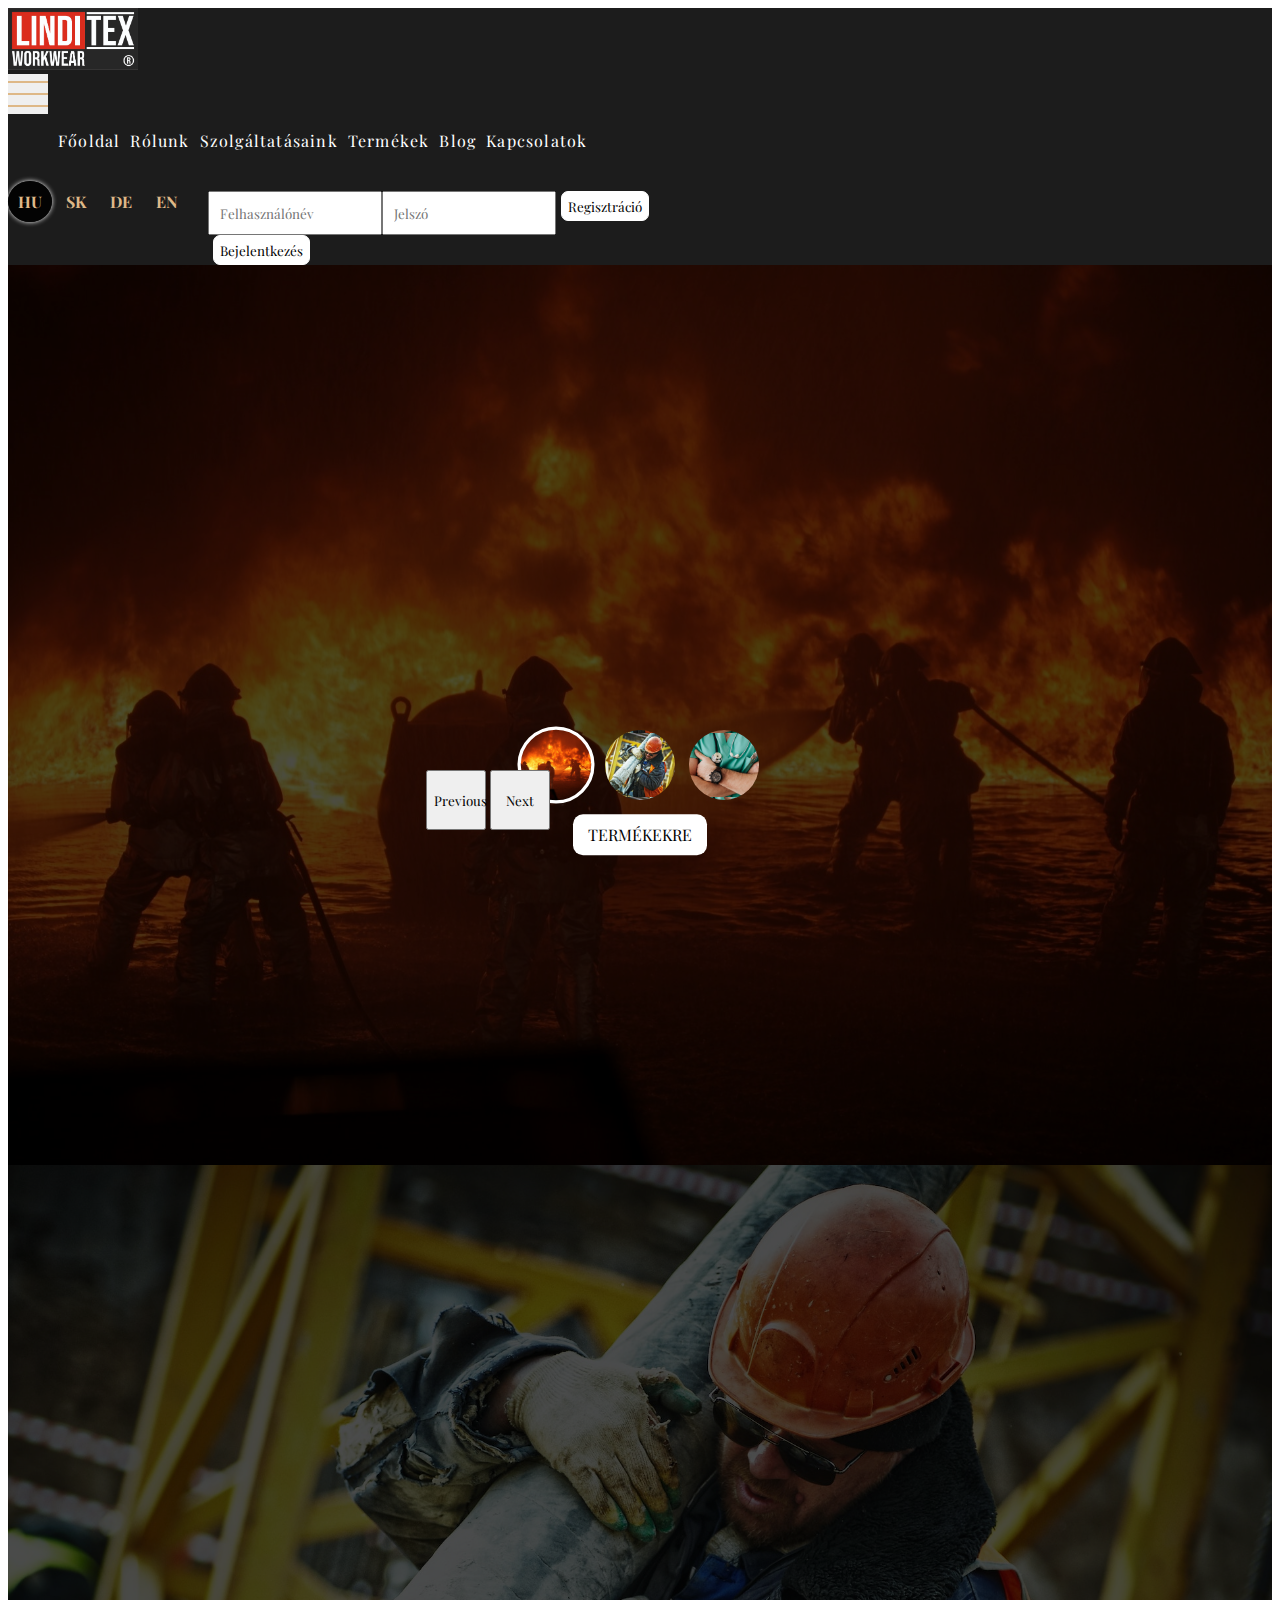
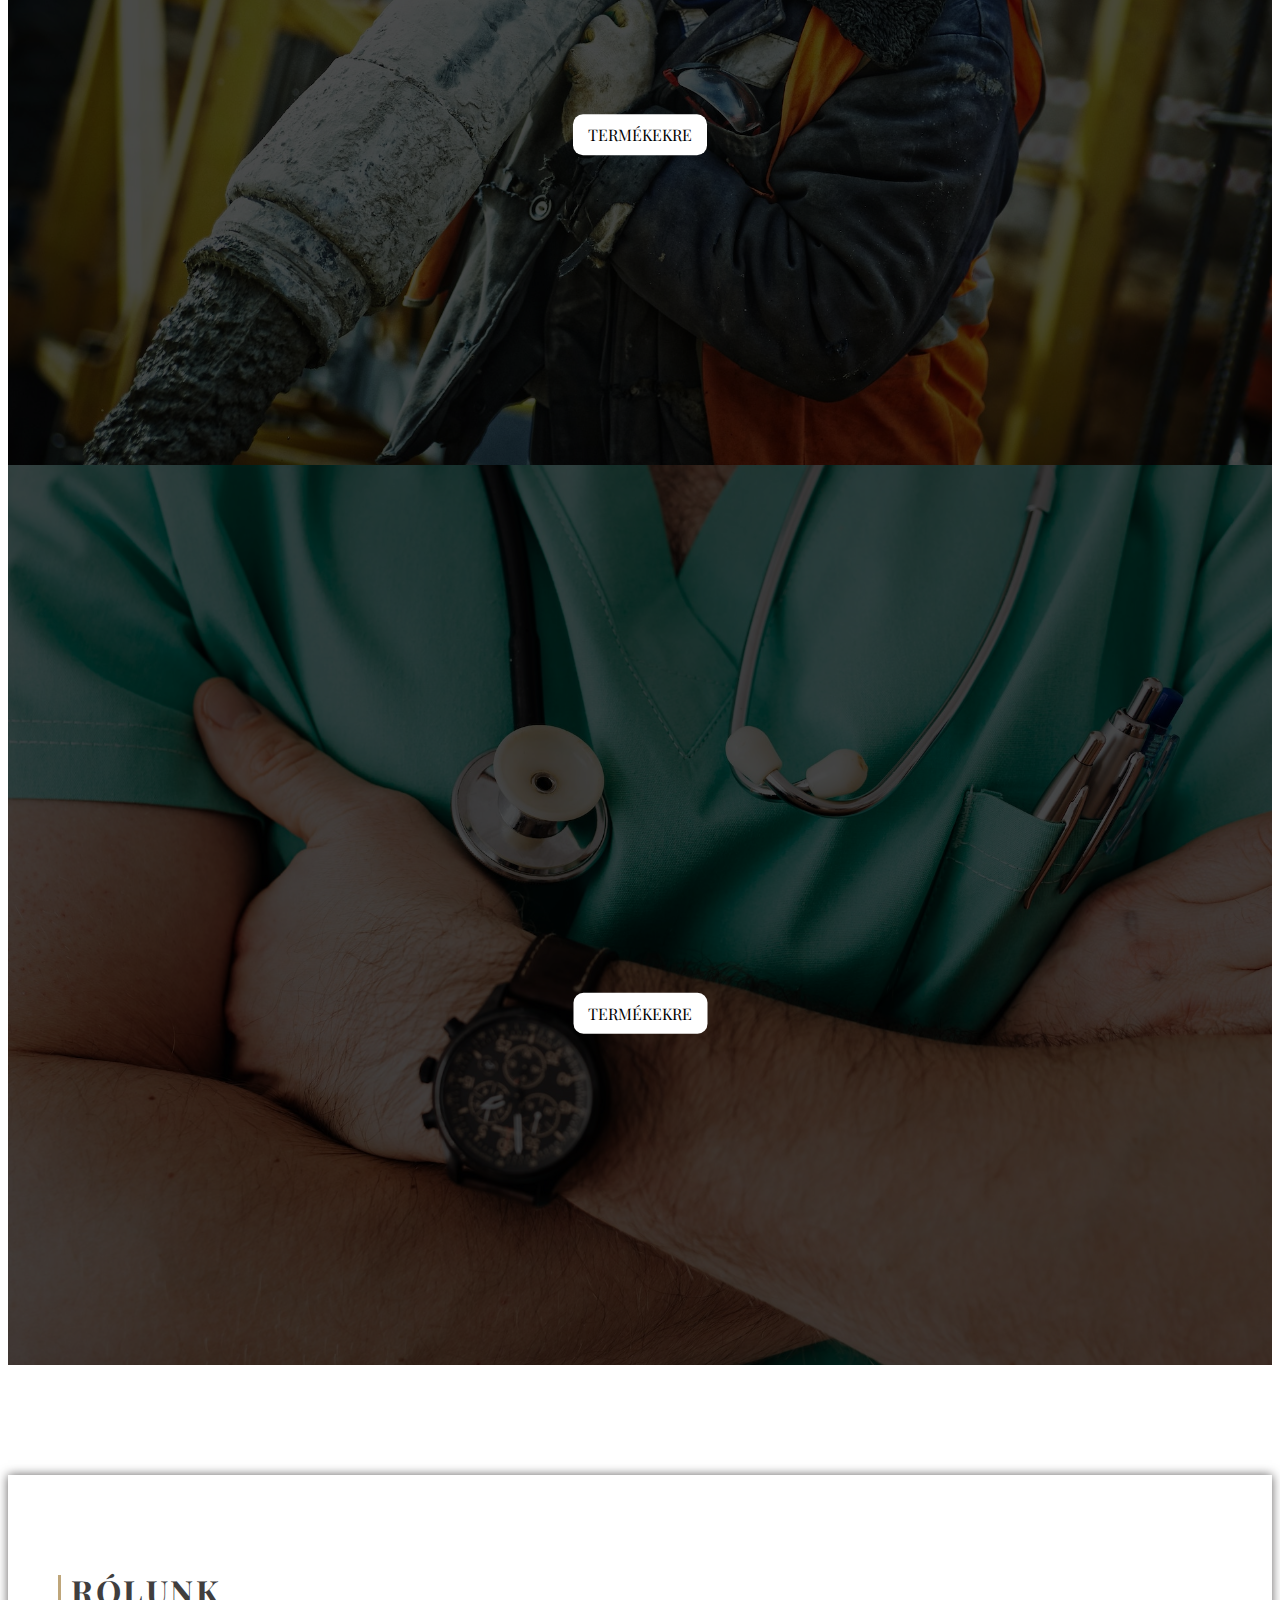
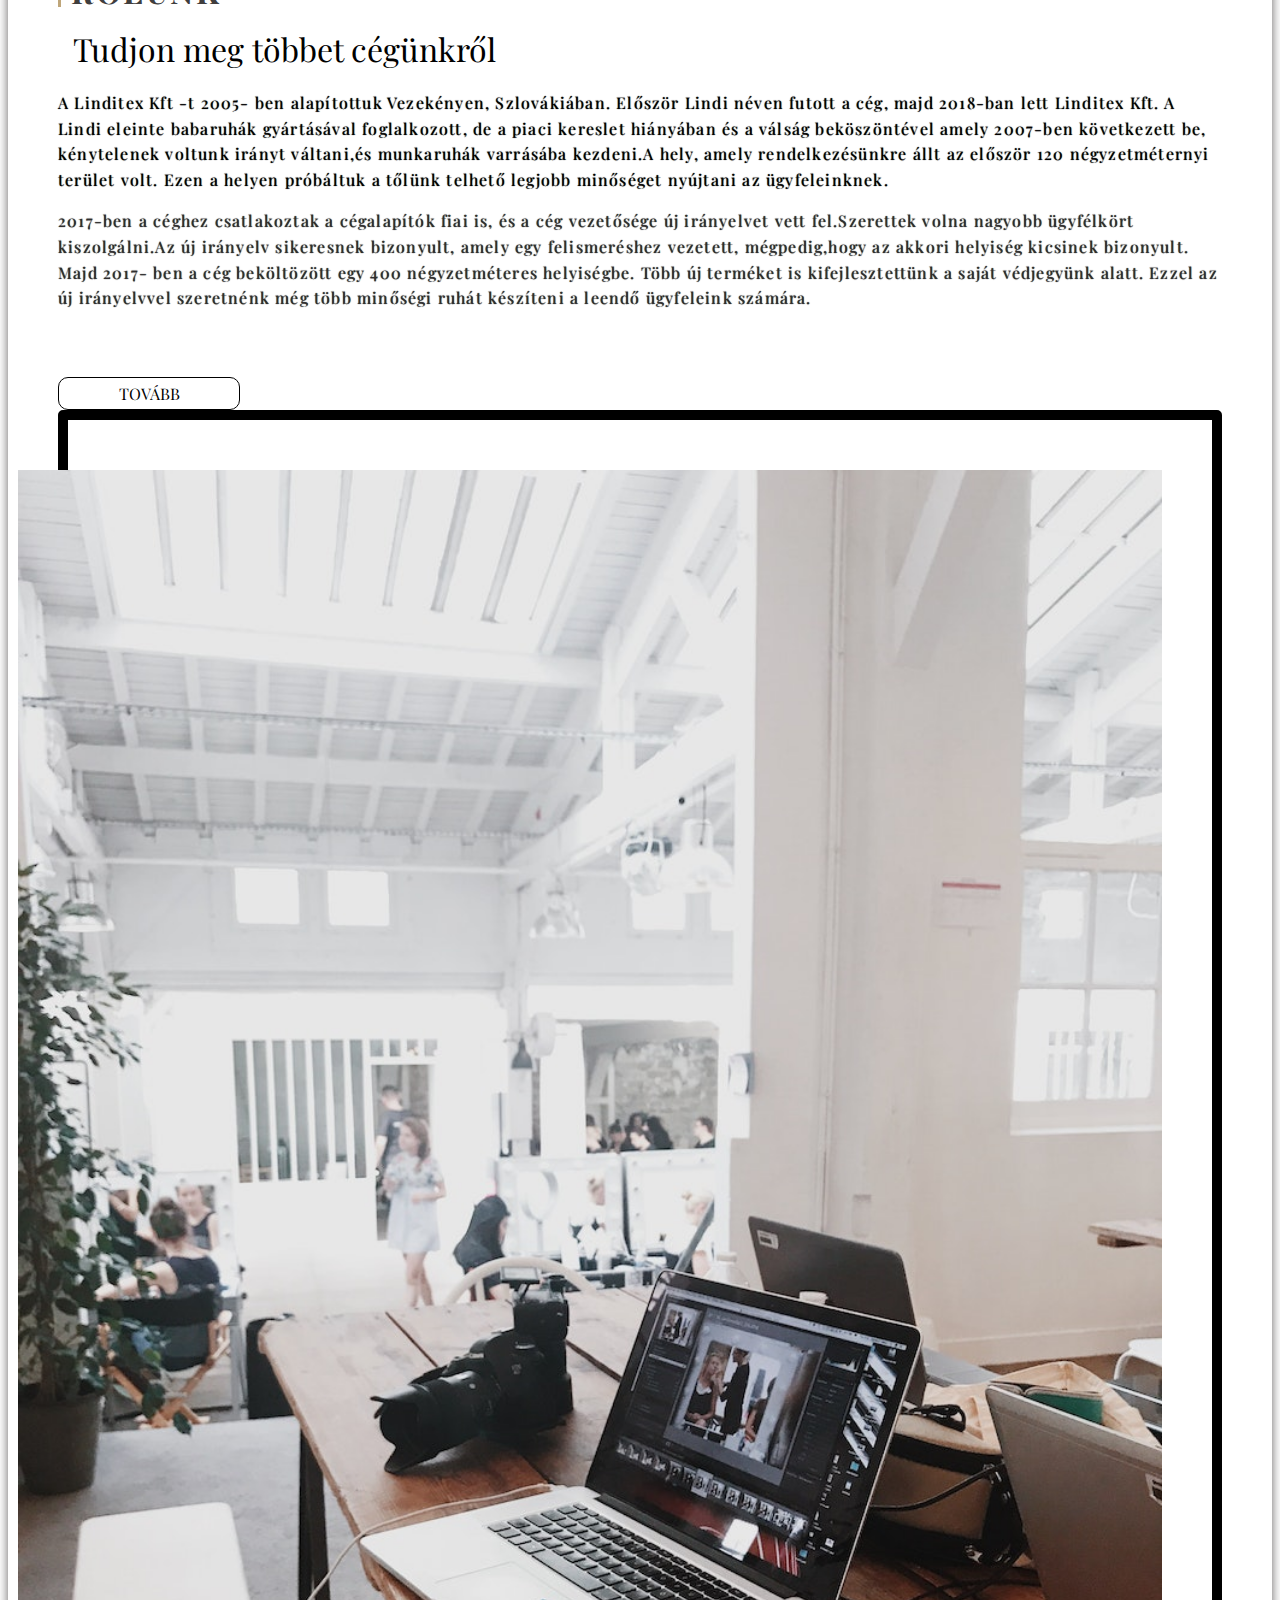
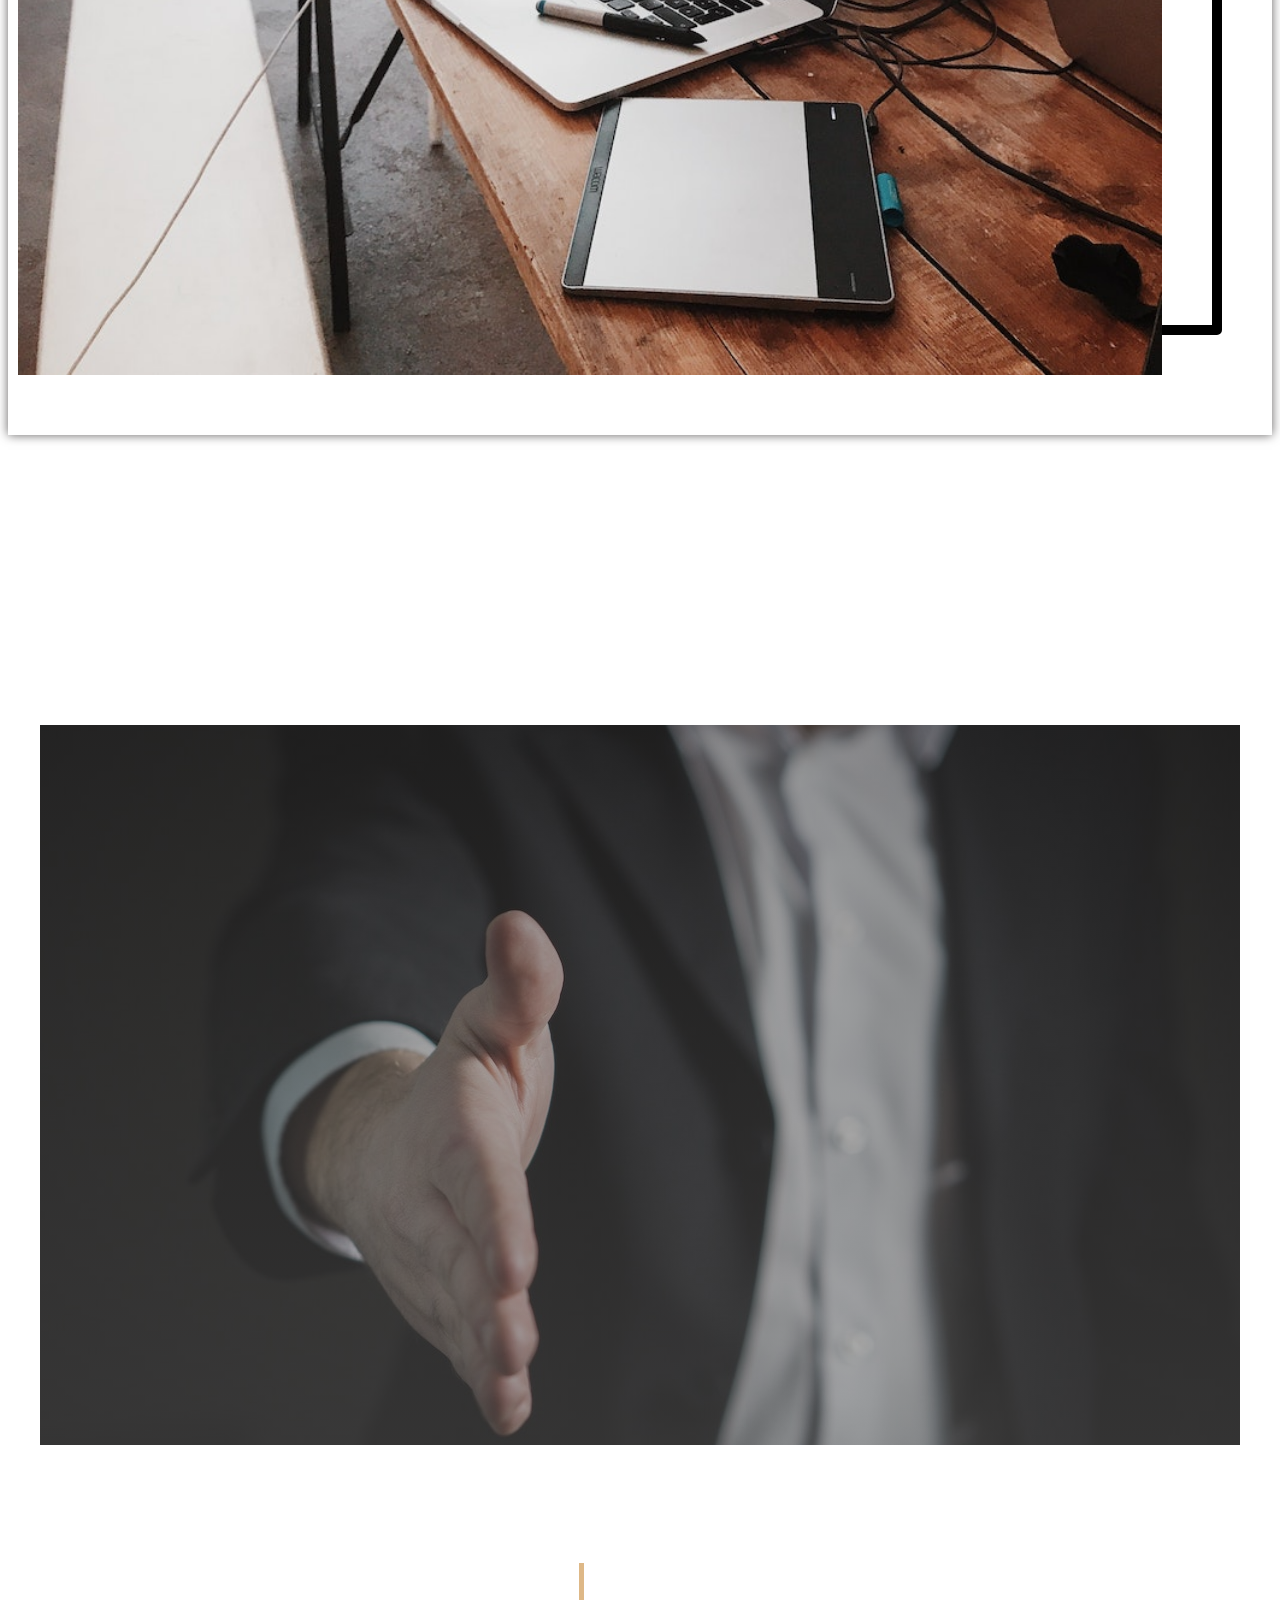
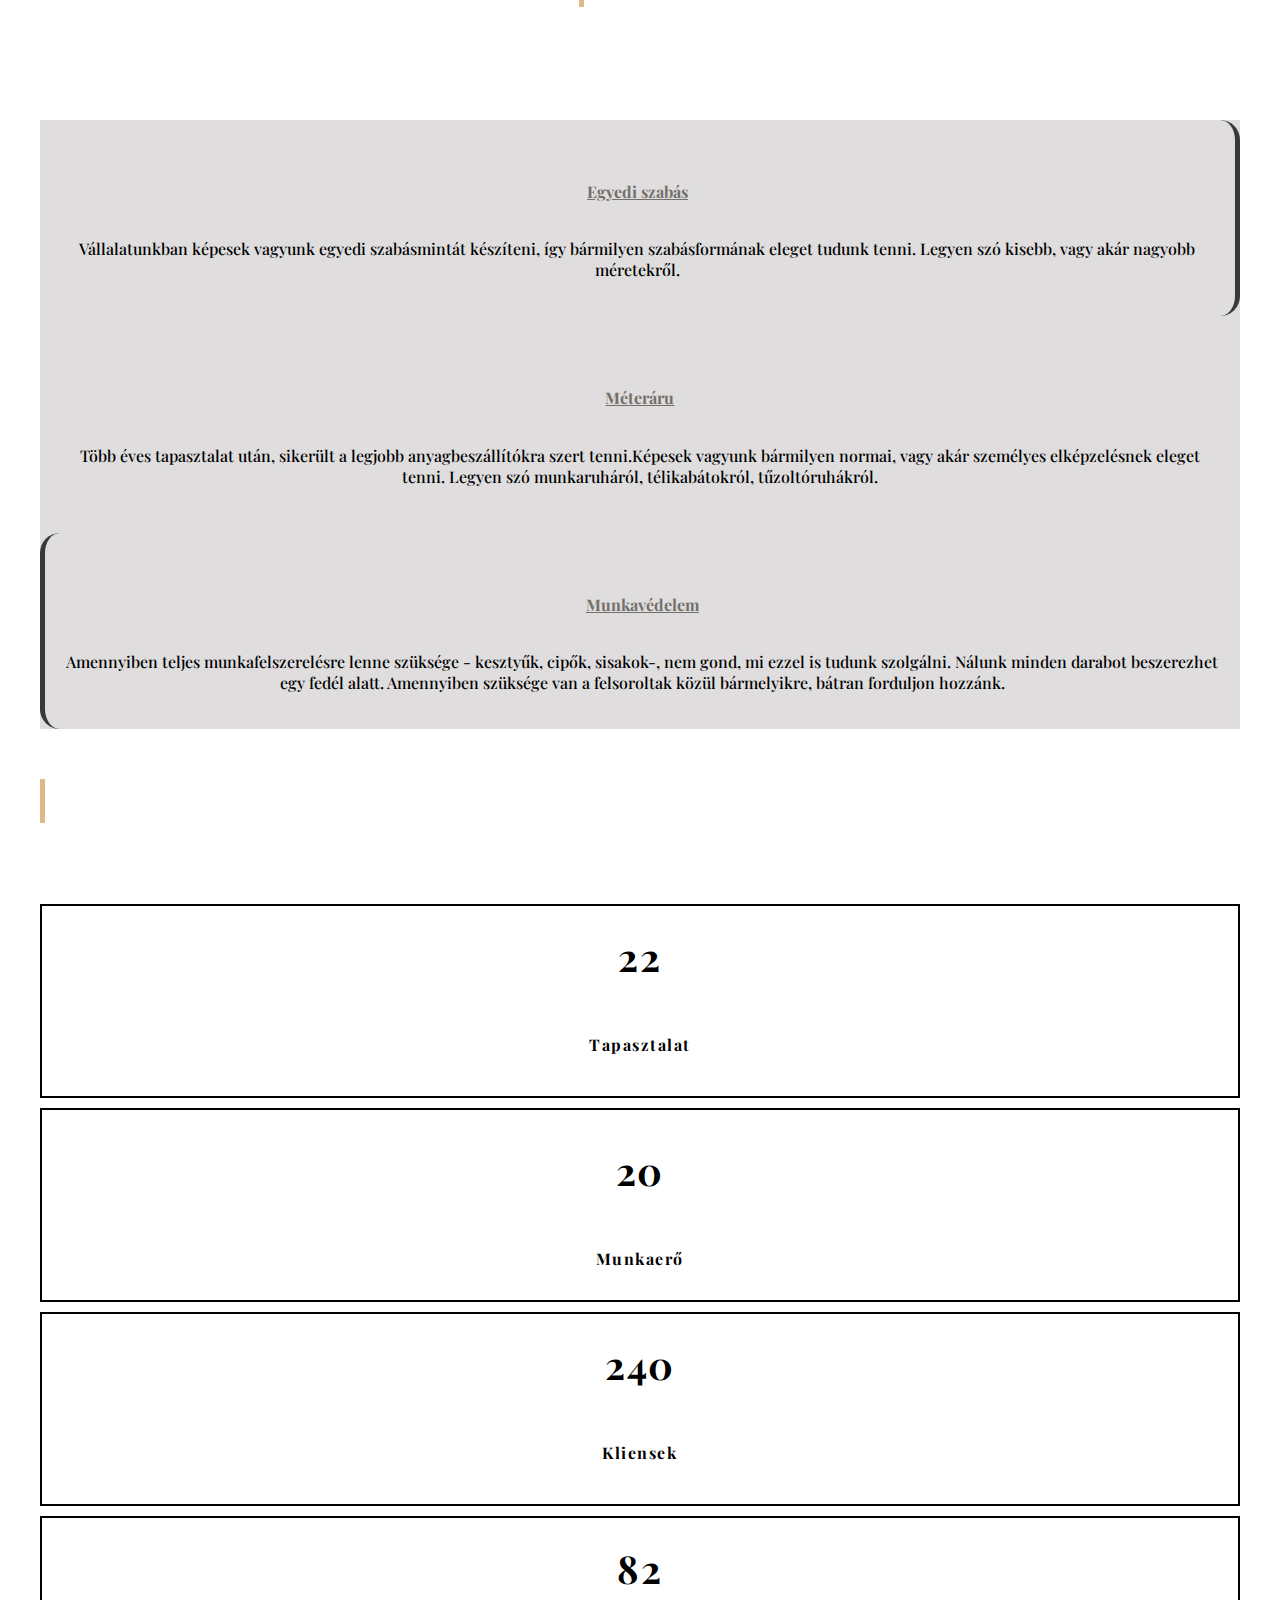
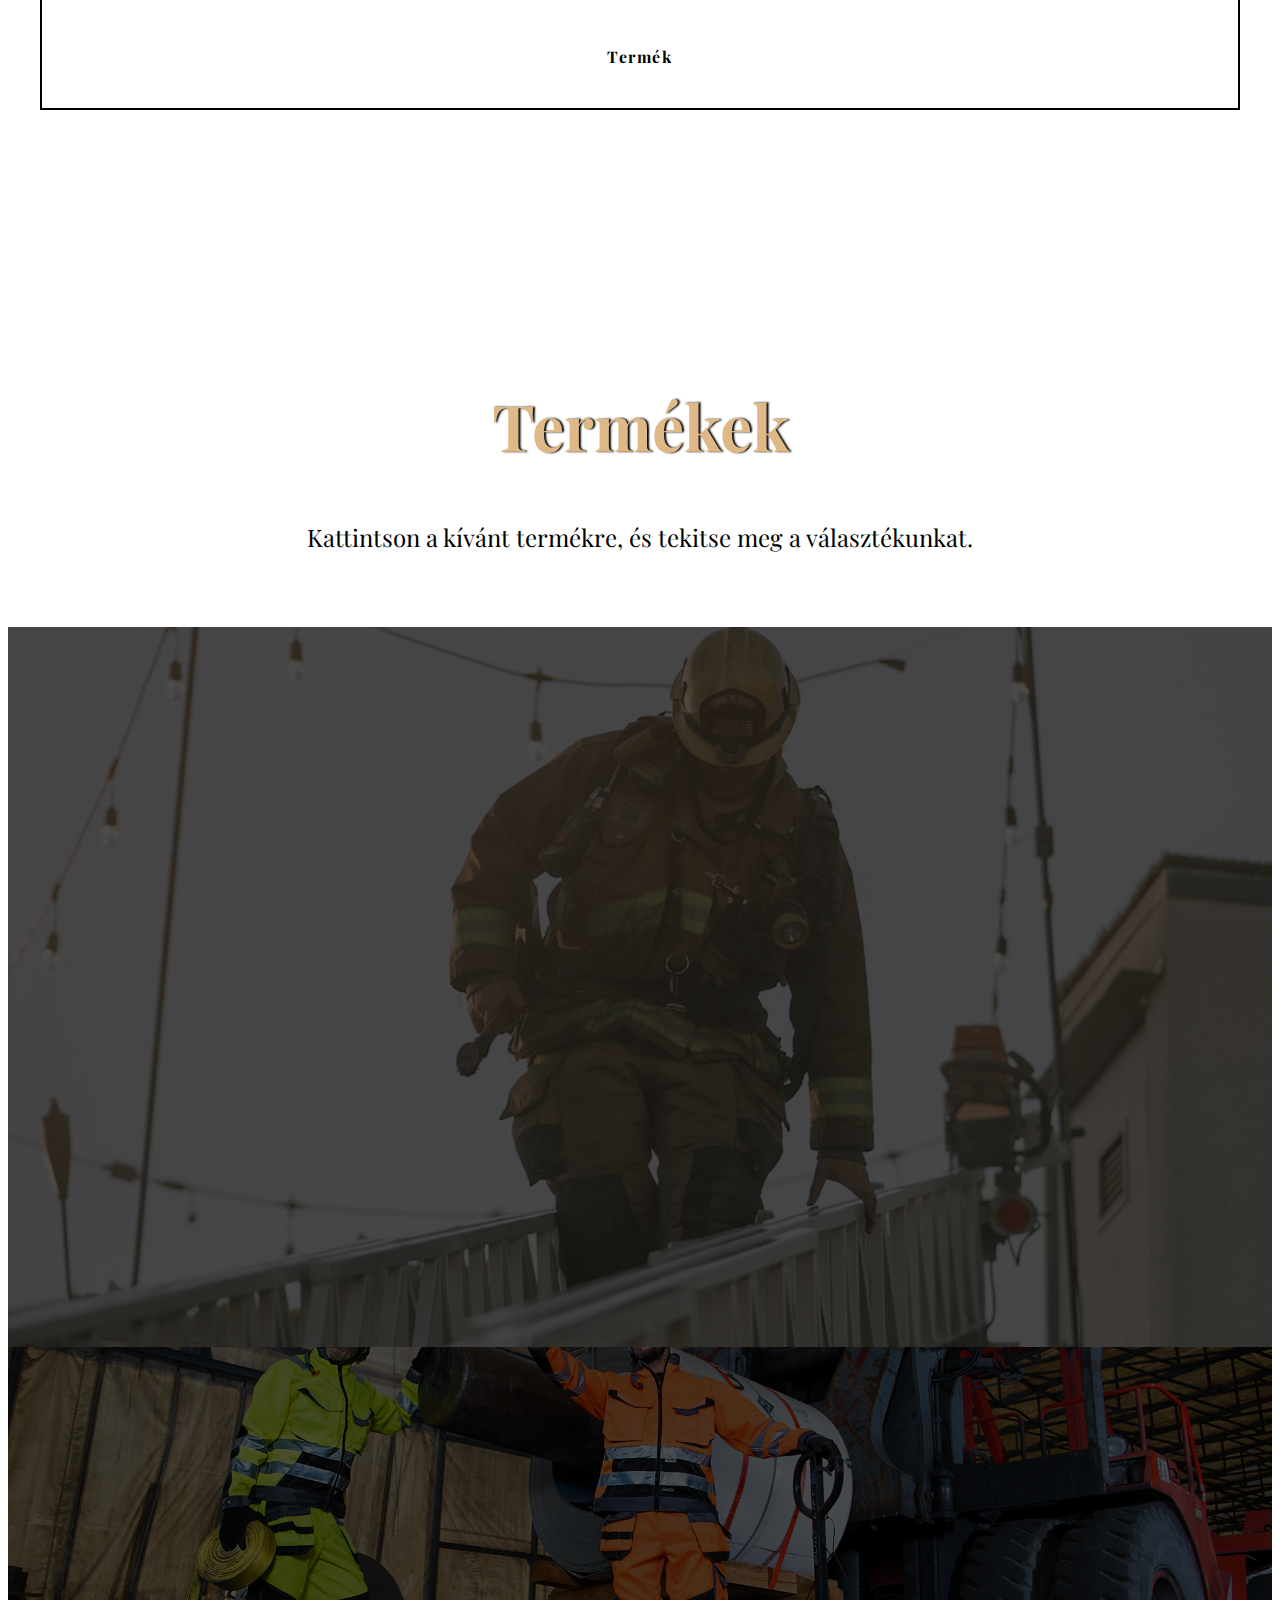
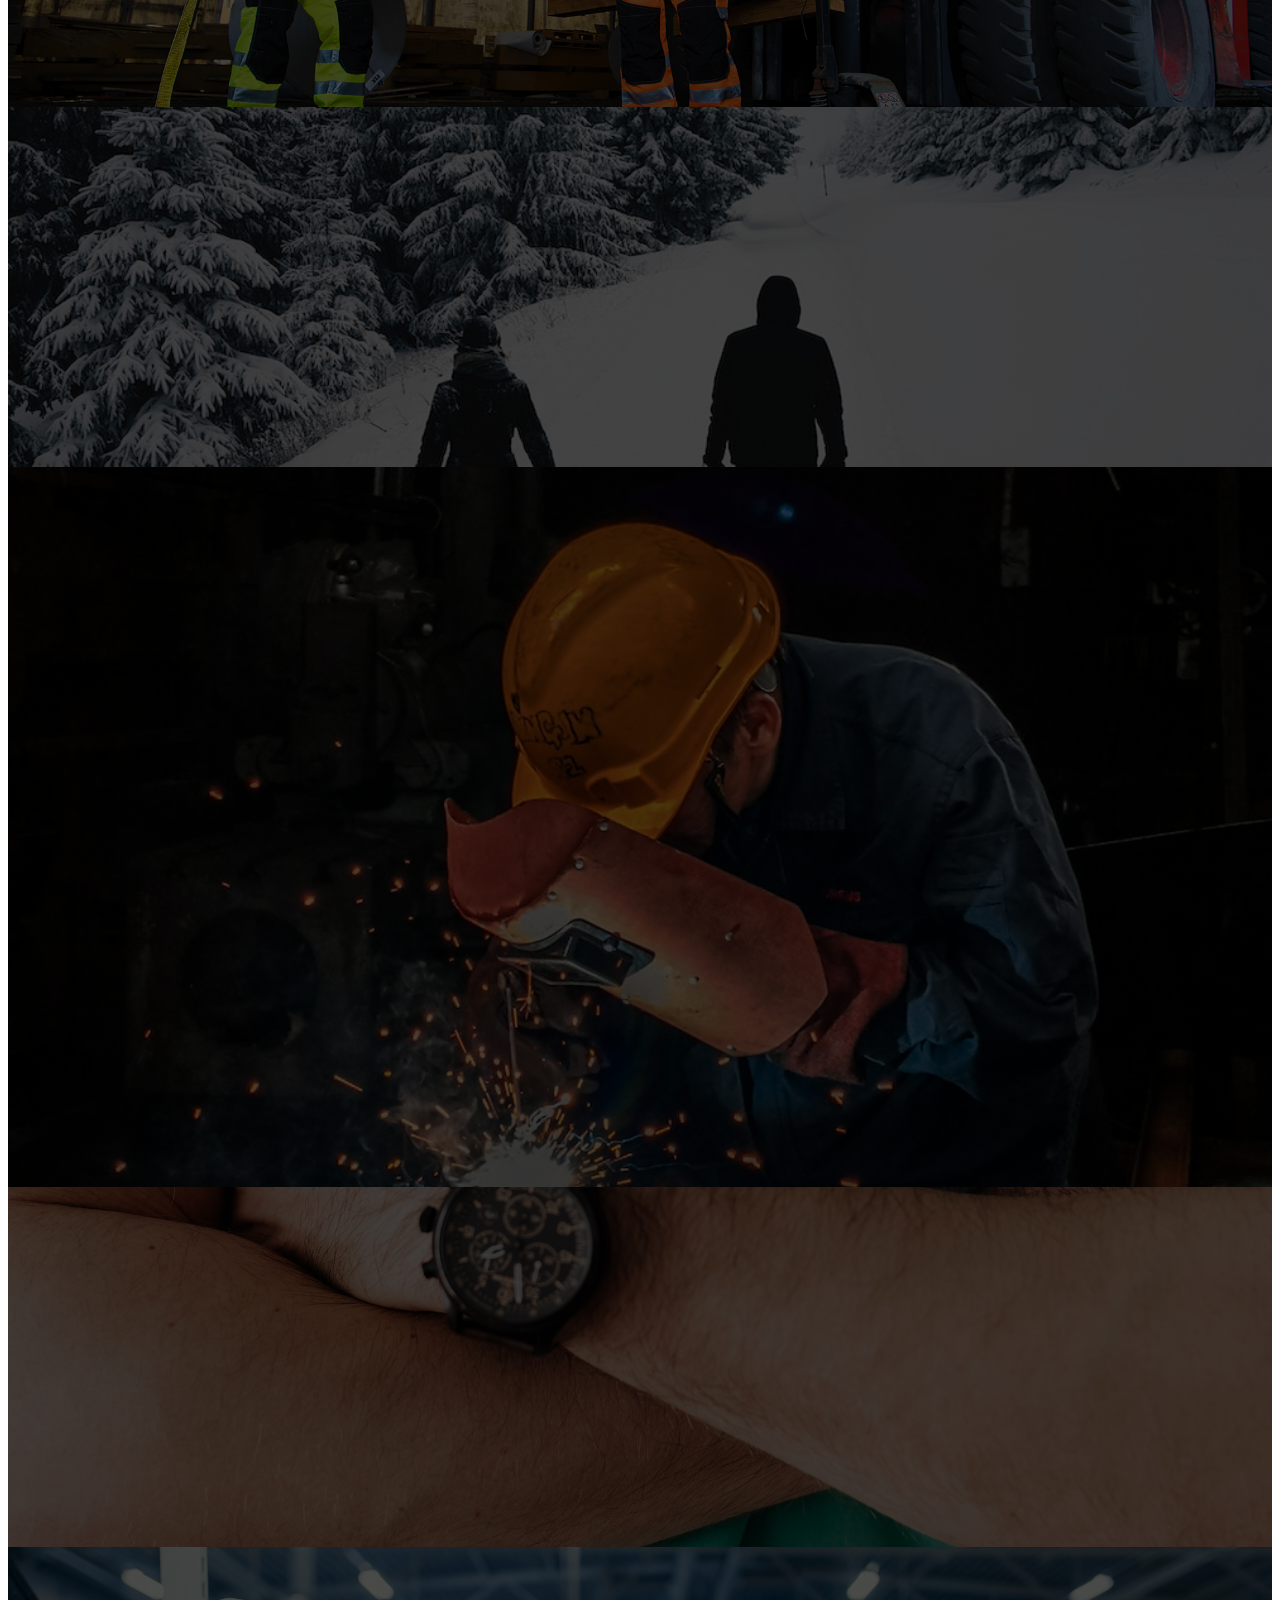
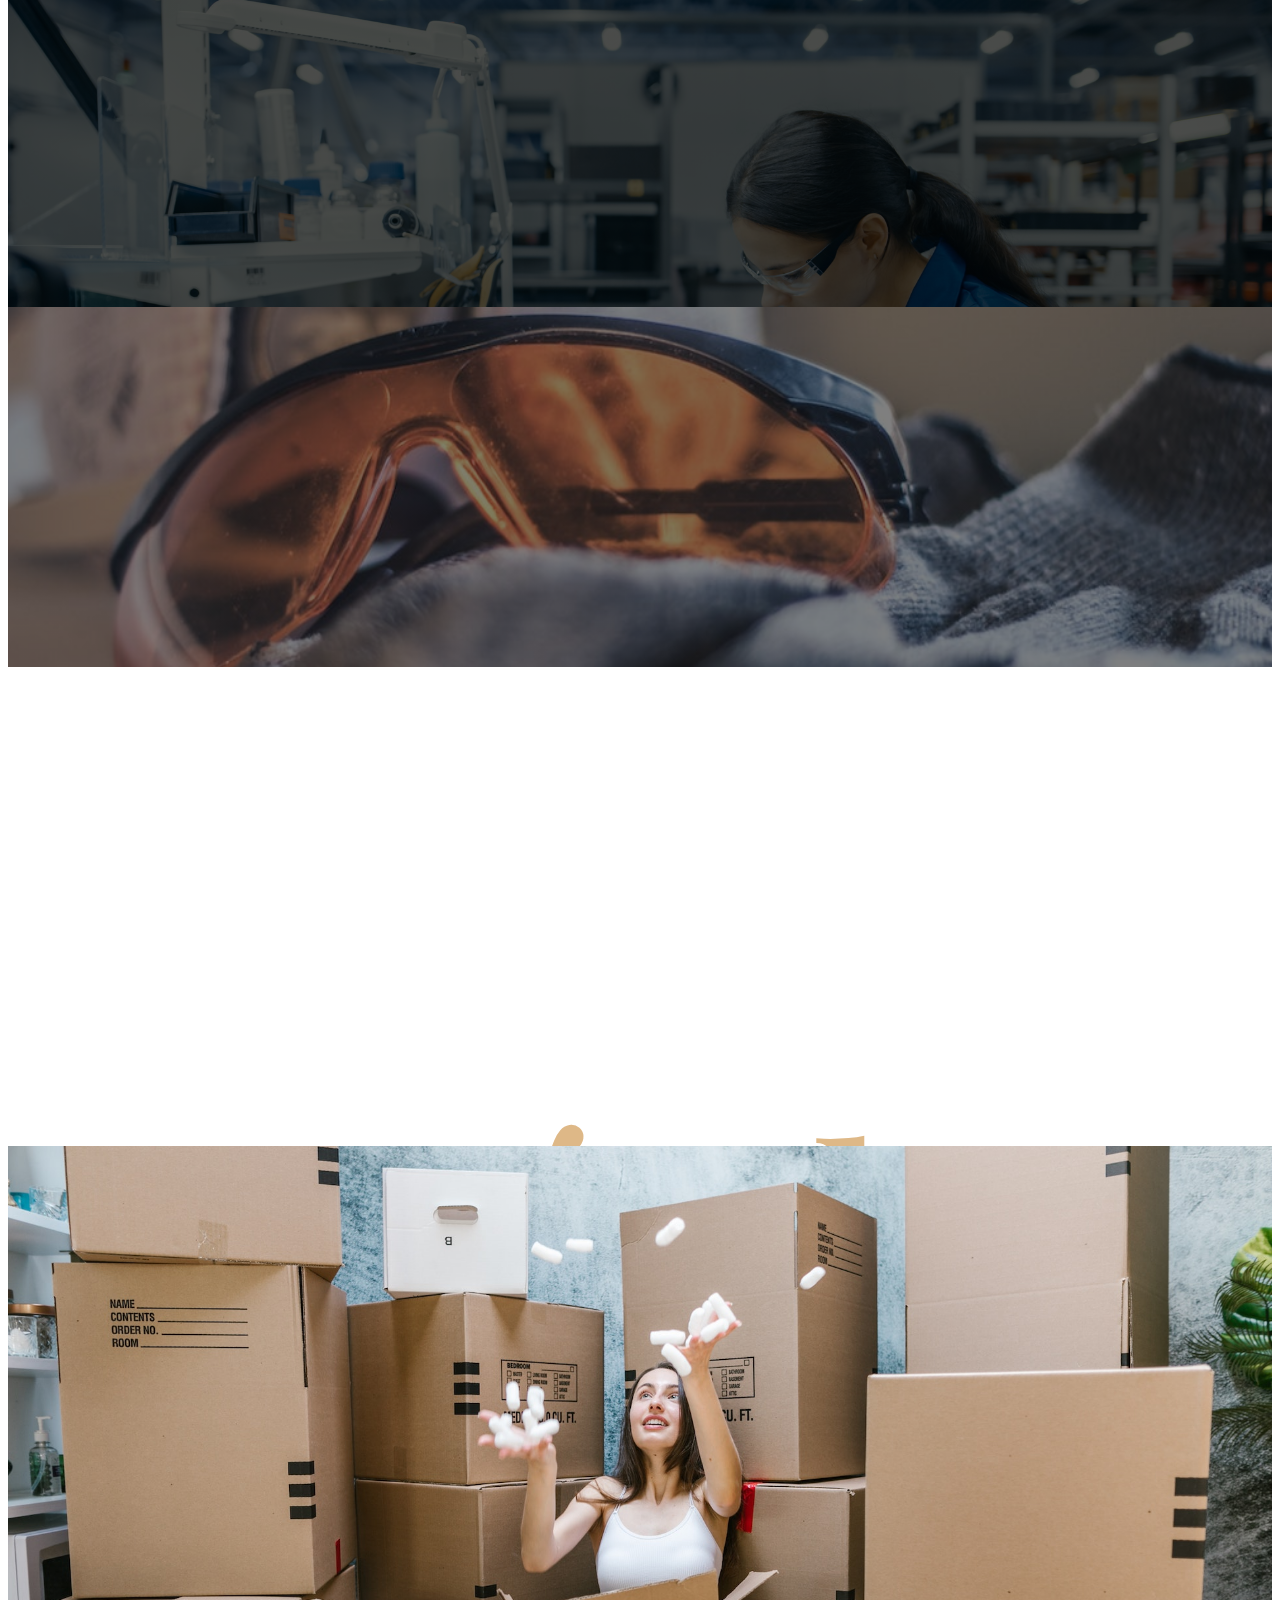
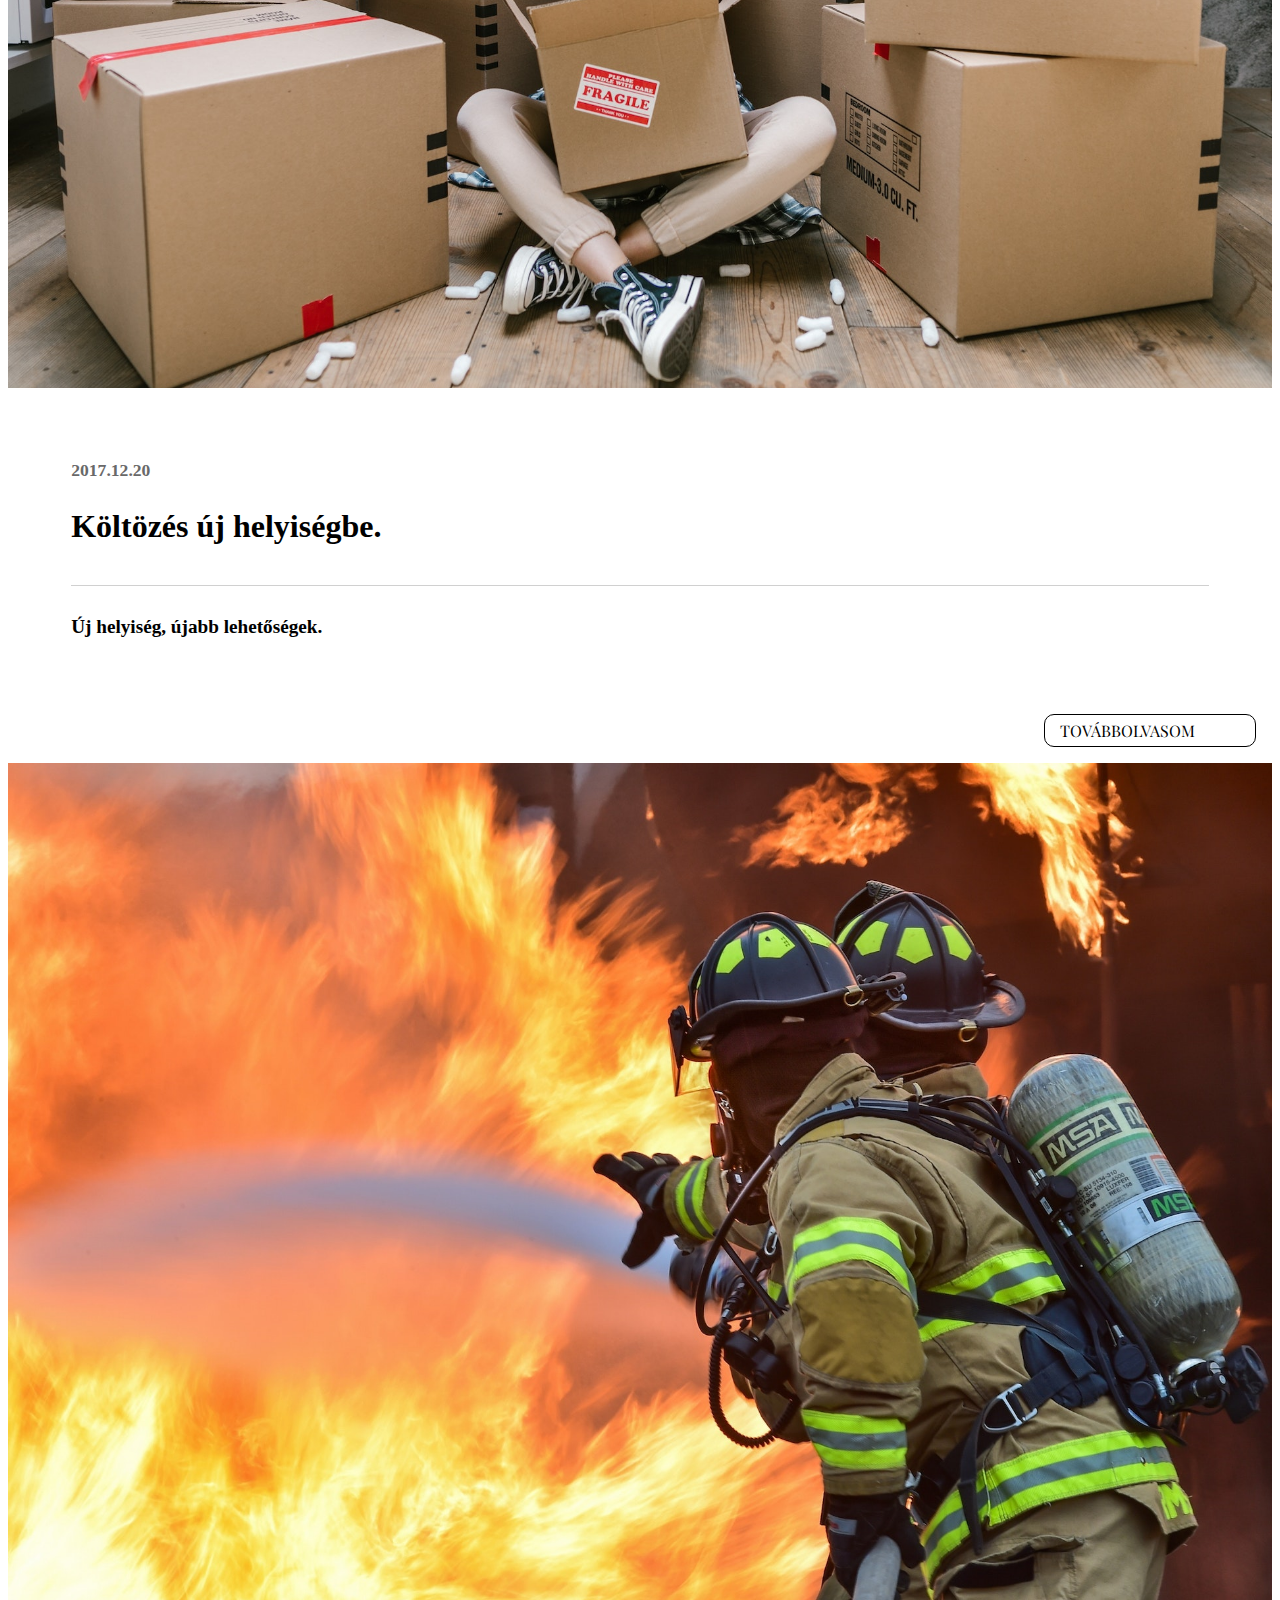
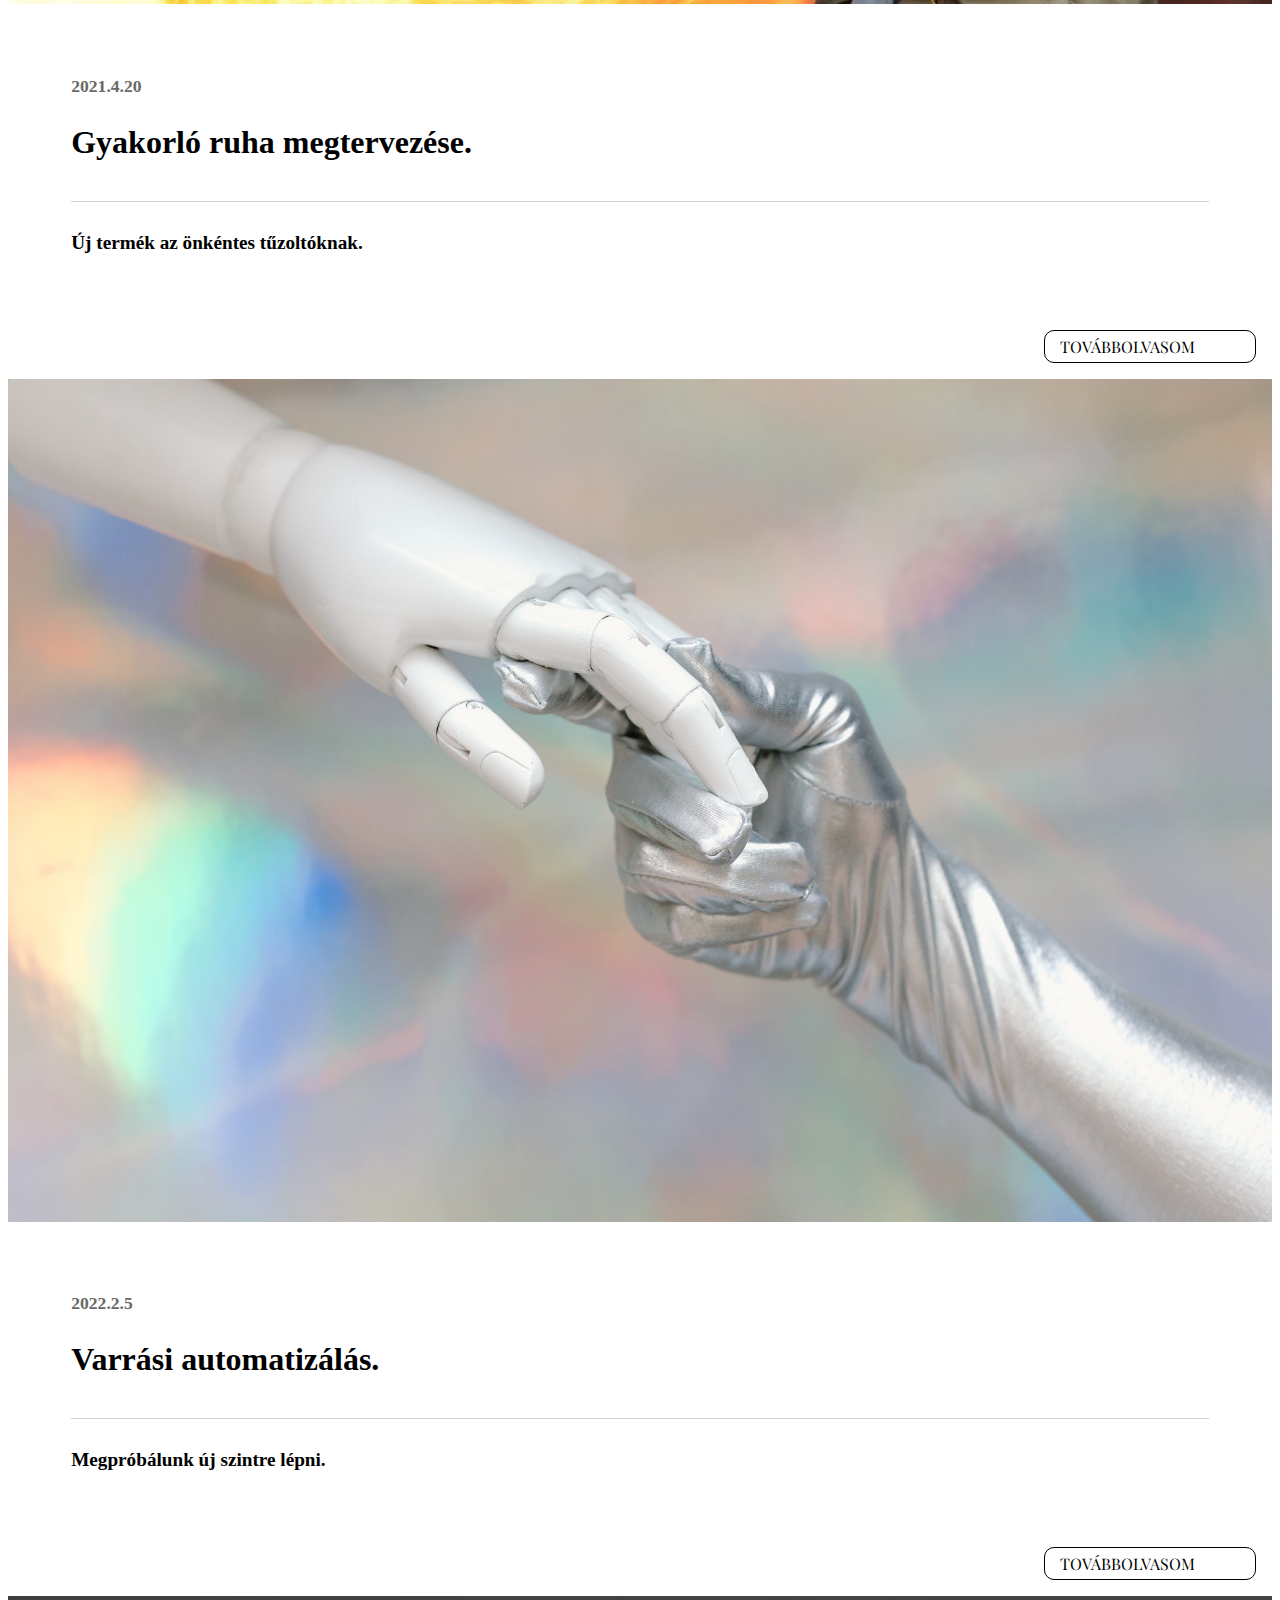
==== commit 72ece7d8: "Linditex2022.11.08/11:25" ====
--- a/index.html
+++ b/index.html
@@ -119,27 +119,28 @@
     <div class="rolunk container" id="rolunk">
         <div class="rolunkbox row m-auto">
             <div class="torolni col-lg-6 col-sm-12 my-auto">
-                <div class="focim">Rólunk</div>
-                <h2 class="tudjon-meg-tobbet">Tudjon meg többet <strong>Cégünkről</strong></h2>
+                <div class="focim fo_rolunkresz">Rólunk</div>
+                <h2 class="tudjon-meg-tobbet fo_tudjonmeg">Tudjon meg többet cégünkről</h2>
                 <div class="rolunktext">
-                    <p class="rolunktext1">
-                        A Linditex s.r.o -t 2005 ben alapították Vezekényen. Először mint Lindi, 
-                        majd 2018-ban lett Linditex s.r.o. A Lindi eleinte babaruhák gyártásával 
-                        foglalkozott, de a piaci kereslet hiányába és a vállság 
-                        beköszöntével amely 2007-ben következett be, kéntelenek voltak irányt 
-                        válltani. Az új irány munkaruhák varrása volt.A hely amely rendelkezésükre
-                        állt az 120 m2 volt. Ezen a helyen próbálták a tőlünk telhető legjobb 
-                        minőségben kiszolgállni az ügyfeleinket.
+                    <p class="rolunktext1 fo_rolunktext1">
+                        A Linditex Kft -t 2005- ben alapítottuk Vezekényen, Szlovákiában. 
+                        Először Lindi néven futott a cég, majd 2018-ban lett Linditex Kft. 
+                        A Lindi eleinte babaruhák gyártásával foglalkozott, de a piaci 
+                        kereslet hiányában és a válság beköszöntével amely 2007-ben 
+                        következett be, kénytelenek voltunk irányt váltani,és munkaruhák 
+                        varrásába kezdeni.A hely, amely rendelkezésünkre állt az először 
+                        120 négyzetméternyi terület volt. Ezen a helyen próbáltuk a tőlünk 
+                        telhető legjobb minőséget nyújtani az ügyfeleinknek.
                     </p>
-                    <p class="rolunktext2">
-                        Majd 2017-ben a céghez csatlakoztak a cégalapítók fiaik is, és a 
-                        cég vezetése új irányelvet vettek fel.Szerettek volna nagyobb 
-                        ügyfélkört kiszolgállni.Az új irányelv sikeresnek bizonyult, amely egy
-                        felismeréshez vezetett, a jelenlegi helyiség kicsinek bizonyult. Majd 2017- ben
-                        a cég beköltözött egy 400 m2 es helyiségbe. Több új termékeket is
-                        fejlesztettünk a saját cégmárkánk alatt. Ezzel az új irányelvel
-                        szeretnénk még több minőségi ruhákat készíteni a leendő 
-                        ügyfeleinknek.
+                    <p class="rolunktext2 fo_rolunktext2">
+                        2017-ben a céghez csatlakoztak a cégalapítók fiai is, és a cég 
+                        vezetősége új irányelvet vett fel.Szerettek volna nagyobb ügyfélkört 
+                        kiszolgálni.Az új irányelv sikeresnek bizonyult, amely egy felismeréshez 
+                        vezetett, mégpedig,hogy az akkori helyiség kicsinek bizonyult. 
+                        Majd 2017- ben a cég beköltözött egy 400 négyzetméteres helyiségbe. 
+                        Több új terméket is kifejlesztettünk a saját védjegyünk alatt. Ezzel 
+                        az új irányelvvel szeretnénk még több minőségi ruhát készíteni a 
+                        leendő ügyfeleink számára.
                     </p>
                     
                 </div>
@@ -178,30 +179,31 @@
             </div>
             <div class="racs teljesszelesseg col-lg-7 m-lg-auto m-auto">
                 <div class="szolgaltatas_focim">
-                    <h2>Ismerjék meg <strong>SZOLGÁLLTATÁSAINKAT</strong></h2>
-                    <p>Bízunk benne, hogy nálunk megtalálja számítását.</p>
+                    <h2 class="fo_ismerjek">Ismerjék meg SZOLGÁLLTATÁSAINKAT</h2>
+                    <p class="fo_bizunk">Bízunk benne, hogy nálunk megtalálja számítását.</p>
                 </div>
                 <div class="feher_hatter racs row">
                     <div class="bekeretezem racs col-lg-4 col-md-4">
                         <div class="ikonok_es_text">
                             <i class="fa fa-solid fa-handshake"></i>
-                            <h4>Egyedi szabás</h4>
-                            <p>
-                                A vállalatunkban képesek vagyunk egyedi szabásmintát
-                                készíteni, így bármilyen szabásformának eleget tudunk
-                                tenni.Legyen szó kis, vagy akár nagy méretekről.
+                            <h4 class="fo_egyedi">Egyedi szabás</h4>
+                            <p class="fo_egyeditext">
+                                Vállalatunkban képesek vagyunk egyedi szabásmintát 
+                                készíteni, így bármilyen szabásformának eleget 
+                                tudunk tenni. Legyen szó kisebb, vagy akár nagyobb 
+                                méretekről.
                             </p>
                         </div>
                     </div>
                     <div class="bekeretezem racs col-lg-4  col-md-4">
                         <div class="ikonok_es_text">
                             <i class="fa fa-solid fa-handshake"></i>
-                            <h4>Méteráru</h4>
-                            <p>
-                                Több éves tapasztalat után, sikerült a legjobb anyagbeszállítókra
-                                szert tenni.Képesek vagyunk bármilyen normai, vagy akár személyes
-                                elképzelésne eleget tenni.Legyen szó munkaruháról, télikabátokról,
-                                tűzoltóruhákról.
+                            <h4 class="fo_meteraru">Méteráru</h4>
+                            <p class="fo_meterarutext">
+                                Több éves tapasztalat után, sikerült a legjobb 
+                                anyagbeszállítókra szert tenni.Képesek vagyunk bármilyen 
+                                normai, vagy akár személyes elképzelésnek eleget tenni. 
+                                Legyen szó munkaruháról, télikabátokról, tűzoltóruhákról.
 
                             </p>
                         </div>
@@ -209,20 +211,21 @@
                     <div class="bekeretezem racs col-lg-4  col-md-4">
                         <div class="ikonok_es_text">
                             <i class="fa fa-solid fa-handshake"></i>
-                            <h4>Munkavédelem</h4>
-                            <p>
-                                Amennyiben komplett szolgálltatásra lenne szüksége, kesztyűk, cipők
-                                sisakok...Mink ezzel is tudunk szolgállni.Betakarhat mindent egy fedél 
-                                alatt.Amennyiben szüksége van, a felsoroltak közűl bármellyikre, mink
-                                beszerezzük.
+                            <h4 class="fo_munkavedelem">Munkavédelem</h4>
+                            <p class="fo_munkavedelemtext">
+                                Amennyiben teljes munkafelszerelésre lenne szüksége - 
+                                kesztyűk, cipők, sisakok-,  nem gond, mi ezzel is 
+                                tudunk szolgálni. Nálunk minden darabot beszerezhet 
+                                egy fedél alatt. Amennyiben szüksége van a felsoroltak 
+                                közül bármelyikre, bátran forduljon hozzánk.
                             </p>
                         </div>
                     </div>
                 </div>
                 <div class="remelem_kontainer row">
                     <div class="remelem_szoveg">
-                        <h2>Rövid kis<strong>STATISZTIKÁNK</strong></h2>
-                        <p>Bízunk benne, hogy a számok láttán minket választanak.</p>
+                        <h2 class="fo_statisztika">Rövid kis STATISZTIKÁNK</h2>
+                        <p class="fo_statisztikatext">Bízunk benne, hogy a számok láttán minket választanak.</p>
                     </div>
                 </div>
                 <div class="row">
@@ -230,28 +233,28 @@
                         <div class="szamolas_ikonok_text">
                             <i class="szamolas_ikonja fa-regular fa-clock"></i>
                             <h1>22</h1>
-                            <h5>Tapasztalat</h5>
+                            <h5 class="fo_tapasztalat">Tapasztalat</h5>
                         </div>
                     </div>
                     <div class="racs szamolas col-lg-3 col-md-3">
                         <div class="szamolas_ikonok_text">
                             <i class="fa fa-solid fa-people-group"></i>
                             <h1>20</h1>
-                            <h5>Munkaerő</h5>
+                            <h5 class="fo_munkaero">Munkaerő</h5>
                         </div>
                     </div>
                     <div class="racs szamolas col-lg-3 col-md-3">
                         <div class="szamolas_ikonok_text">
                             <i class="fa-solid fa-person-rays"></i>
                             <h1>240</h1>
-                            <h5>Kliensek</h5>
+                            <h5 class="fo_kliens">Kliensek</h5>
                         </div>
                     </div>
                     <div class="racs szamolas col-lg-3 col-md-3">
                         <div class="szamolas_ikonok_text">
                             <i class="fa-solid fa-boxes-stacked"></i>
                             <h1>82</h1>
-                            <h5>Termék</h5>
+                            <h5 class="fo_termek">Termék</h5>
                         </div>
                     </div>
                 </div>
@@ -263,17 +266,17 @@
 
     <!-- Termékeink rész innét -->
     <div class="racs_termekekre temekeink_resz" id="termekek">
-        <h2>Termékek</h2>
-        <p>Kattintson a kívánt termékre, és tekitse meg a választékunkat.</p>
+        <h2 class="fo_termekekkepek">Termékek</h2>
+        <p class="fo_kattintsonkepek">Kattintson a kívánt termékre, és tekitse meg a választékunkat.</p>
         <div class="col-lg-10 m-lg-auto">
             <div class="row">
                 <div class="racs_termekekre col-lg-4 p-0">
                     <div class="kep tuzolto_ruha">
                         <div class="termekek_szovege">
-                            <h2>
+                            <h2 class="fo_tuzoltoruhak">
                                 Tűzoltó ruha
                             </h2>
-                            <p>
+                            <p class="fo_tuzoltoruhatext">
                                 Tűzoltó ruhák, nehéz, könnyű-bevetési.
                                 Gyakorló ruhák, egyébb kiegészítók.
                             </p>
@@ -283,23 +286,23 @@
                 <div class="racs_termekekre col-lg-4 p-0">
                     <div class="kep hivis_ruha">
                         <div class="termekek_szovege">
-                            <h2>
+                            <h2 class="fo_hivisruha">
                                 HI-VIS
                             </h2>
-                            <p>
+                            <p class="fo_hivisruhatext">
                                 Magasláthatósági ruhák, nadrág, kabát,
-                                mellények, egyébb kiegészítók.
+                                mellények, egyéb kiegészítók.
                             </p>
                         </div>
                     </div>
                     <div class="kep teli_ruha">
                         <div class="termekek_szovege">
-                            <h2>
+                            <h2 class="fo_teliruha">
                                 Téli ruházat
                             </h2>
-                            <p>
+                            <p class="fo_teliruhatext">
                                 Téli termékek, téli kabátok, nadrágok.
-                                Külömböző anyagok, szabásminták.
+                                Különböző anyagok, szabásminták.
                             </p>
                         </div>
                     </div>
@@ -307,11 +310,11 @@
                 <div class="racs_termekekre col-lg-4 p-0">
                     <div class="kep hegesztes_ruha">
                         <div class="termekek_szovege">
-                            <h2>
-                                Heggesztés
-                            </h2>
-                            <p>
-                                Heggesztő termékek, kabátok, nadrágok.
+                            <h2 class="fo_hegesztesruha">
+                                Hegesztés
+                            </h2>
+                            <p class="fo_hegesztestext">
+                                Hegesztő termékek, kabátok, nadrágok.
                                 Minden adott normának megfelelően.
                             </p>
                         </div>
@@ -322,12 +325,12 @@
                 <div class="racs_termekekre col-lg-4  p-0">
                     <div class="kep orvosi_ruha">
                         <div class="termekek_szovege">
-                            <h2>
+                            <h2 class="fo_orvoiruha">
                                 Orvosok
                             </h2>
-                            <p>
-                                Orvosi ruhák, higienikus nadrágok, köppenyek.
-                                Nővéri nadrágok, köppenyek.
+                            <p class="fo_orvosiruhatext">
+                                Orvosi ruhák, higienikus nadrágok, köpenyek.
+                                Nővéri nadrágok, köpenyek.
                             </p>
                         </div>
                     </div>
@@ -335,10 +338,10 @@
                 <div class="racs_termekekre col-lg-4  p-0">
                     <div class="kep antisztatikus_ruha">
                         <div class="termekek_szovege">
-                            <h2>
+                            <h2 class="fo_antisztatikusruha">
                                 Antisztatikus
                             </h2>
-                            <p>
+                            <p class="fo_antisztatikustext">
                                 Antisztatikus kabátok, nadrágok, CleanRoom.
                                 Minden normának megfelelve.
                             </p>
@@ -348,11 +351,11 @@
                 <div class="racs_termekekre col-lg-4  p-0">
                     <div class="kep vedelem_ruha">
                         <div class="termekek_szovege">
-                            <h2>
+                            <h2 class="fo_kiegeszitok">
                                 Kiegészítők.
                             </h2>
-                            <p>
-                                Egyébb kiegészítők, csizmák, cipők,kesztyűk,
+                            <p class="fo_kiegeszitoktext">
+                                Egyéb kiegészítők, csizmák, cipők,kesztyűk,
                                 sisakok. Minden iparágra.
                             </p>
                         </div>
@@ -367,8 +370,8 @@
     <!-- Blog rész innét -->
     <div class="blog_kerete blog m-auto" id="blog">
         <div class="row blog_racs m-lg-auto">
-            <h2>Hírek</h2>
-            <p>Újdonságok a Linditex területén</p>
+            <h2 class="fo_hirek">Hírek</h2>
+            <p class="fo_hirektext">Újdonságok a Linditex területén</p>
         </div>
     </div>
     <div class="blogkontainer">
@@ -380,11 +383,11 @@
                             <img src="./images/költözés.jpg" alt="költözés">
                             <div class="blog_iras_text">
                                 <p>2017.12.20</p>
-                                <h2>
+                                <h2 class="fo_koltozes">
                                     Költözés új helyiségbe.
                                 </h2>
-                                <h4>
-                                    Új helyiség, újjabb lehetőségek.
+                                <h4 class="fo_koltozesaltext">
+                                    Új helyiség, újabb lehetőségek.
                                 </h4>
                                 <a  class="button" target="_blank" href="./blog.html">TOVÁBBOLVASOM</a>
                             
@@ -396,10 +399,10 @@
                             <img src="./images/tuzolto.jpg" alt="tuzolto">
                             <div class="blog_iras_text">
                                 <p>2021.4.20</p>
-                                <h2>
+                                <h2 class="fo_tervezesruha">
                                     Gyakorló ruha megtervezése.
                                 </h2>
-                                <h4>
+                                <h4 class="fo_tervezesaltext">
                                     Új termék az önkéntes tűzoltóknak. 
                                 </h4>
                                 <a id="meg_nem_munkodik" target="_blank" class="button" href="./blog.html">TOVÁBBOLVASOM</a>
@@ -411,10 +414,10 @@
                             <img src="./images/automatizalas.jpg" alt="automatizalas">
                             <div class="blog_iras_text">
                                 <p>2022.2.5</p>
-                                <h2>
+                                <h2 class="fo_automatizalas">
                                     Varrási automatizálás.
                                 </h2>
-                                <h4>
+                                <h4 class="fo_automatizalasaltext">
                                     Megpróbálunk új szintre lépni.
                                 </h4>
                                 <a  class="button" target="_blank" href="./blog.html">TOVÁBBOLVASOM</a>
@@ -433,8 +436,8 @@
         <div class="kontakt_resz" id="kontakt">
             <div class="kontakt_hatterkep row m-auto">
                 <div class="kontakt_teteje">
-                    <h2>Kapcsolatok</h2>
-                    <p>Szívesen segítünk önnek</p>
+                    <h2 class="fo_kapcsolatoklablec">Kapcsolatok</h2>
+                    <p class="fo_kapcsolatoklablecalcim">Szívesen segítünk önnek</p>
                 </div>
             </div>
             <div class="row m-auto mt-4">
@@ -452,37 +455,37 @@
                 <div class="bekeretezem_utana_torles col-lg-5">
                     <div class="szekhely_kontainer">
                         <div class="szekhely">
-                            <h3>
+                            <h3 class="fo_szekhely">
                                 A cég székhelye
                             </h3>
                             <ul class="fenti">
-                                <li> Szeretne velünk személyesen is beszélni?</li>
-                                <li>Itt megtalál minket:</li>
+                                <li class="fo_szeretnetalalkozni"> Szeretne velünk személyesen is beszélni?</li>
+                                <li class="fo_ittmegtalal">Itt megtalál minket:</li>
                             </ul>
                             <ul>
-                                <li class="vastag">Postai címünk:</li>
+                                <li class="vastag fo_postaicim">Postai címünk:</li>
                                 <li>LINDITEX s.r.o.</li>
                                 <li> Dunajska Streda</li>
                                 <li> Kračasnká cesta 1282</li>
                                 <li>92901</li>
                             </ul>
                             <ul class="also">
-                                <li class="vastag">Telefonos elérhetőségek:</li>
+                                <li class="vastag fo_telefonoselerh">Telefonos elérhetőségek:</li>
                                 <li>Tel. +421 911 297 305</li>
                                 <li>Tel. +421 911 277 305</li>
                                 <li> Mail: lindi@lindi.sk</li>
                             </ul>
                             <ul>
-                                <li> A cég nyitvatartása:</li>
-                                <li> Hétfő-Péntek: 7:00-15:30</li>
-                                <li> Szombat-Vasárnap: Zárva</li>
+                                <li class="fo_nyitvatartas"> A cég nyitvatartása:</li>
+                                <li class="fo_hetpen"> Hétfő-Péntek: 7:00-15:30</li>
+                                <li class="fo_szomvas"> Szombat-Vasárnap: Zárva</li>
                             </ul>
                         </div>
                     </div>
                 </div>
                 <div class="bekeretezem_utana_torles hatter col-lg-7">
                     <div class="szelesseg bekeretezem_utana_torles urlap">
-                        <h3>Ha kérdése lenne, kérem írjon nekünk</h3>
+                        <h3 class="fo_hakerdes">Ha kérdése lenne, kérem írjon nekünk</h3>
                         <form  action="https://formspree.io/f/xyyvbarg" method="post">
                             <div class="box1">
                                 <input 
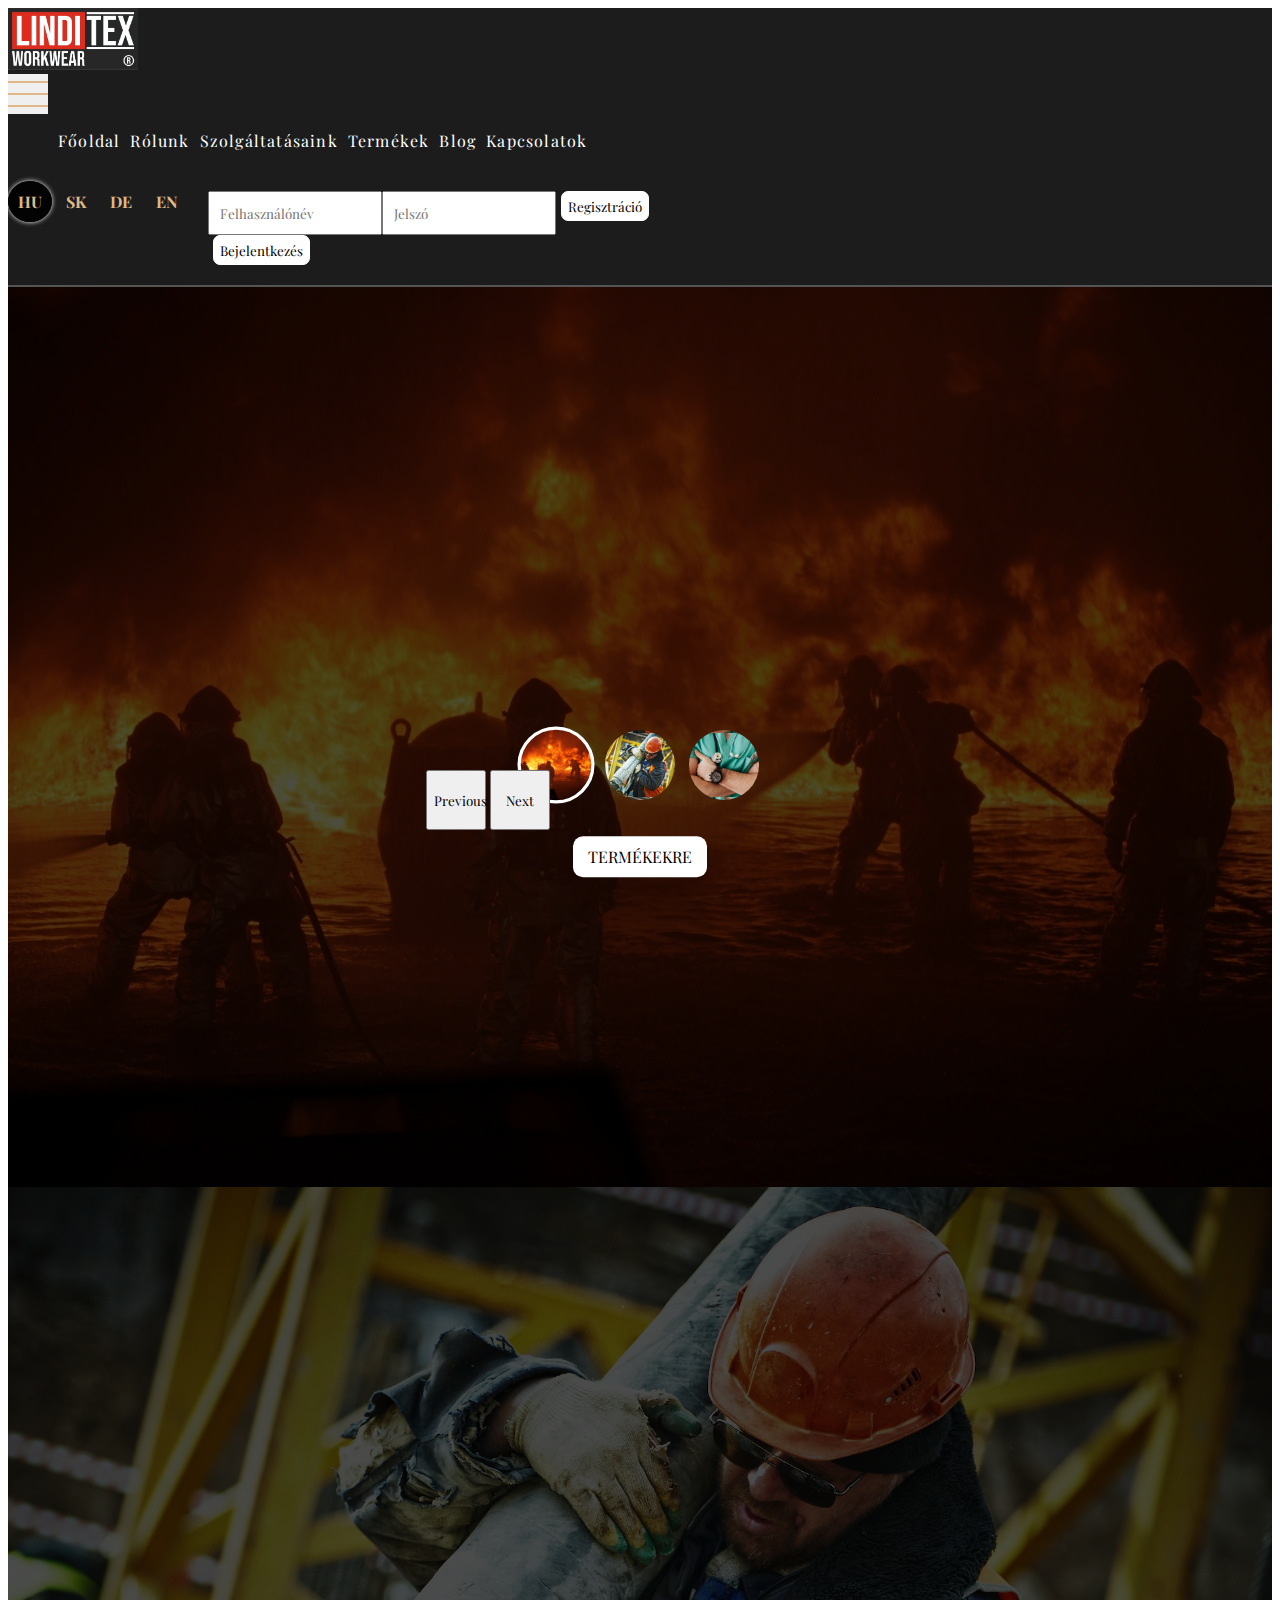
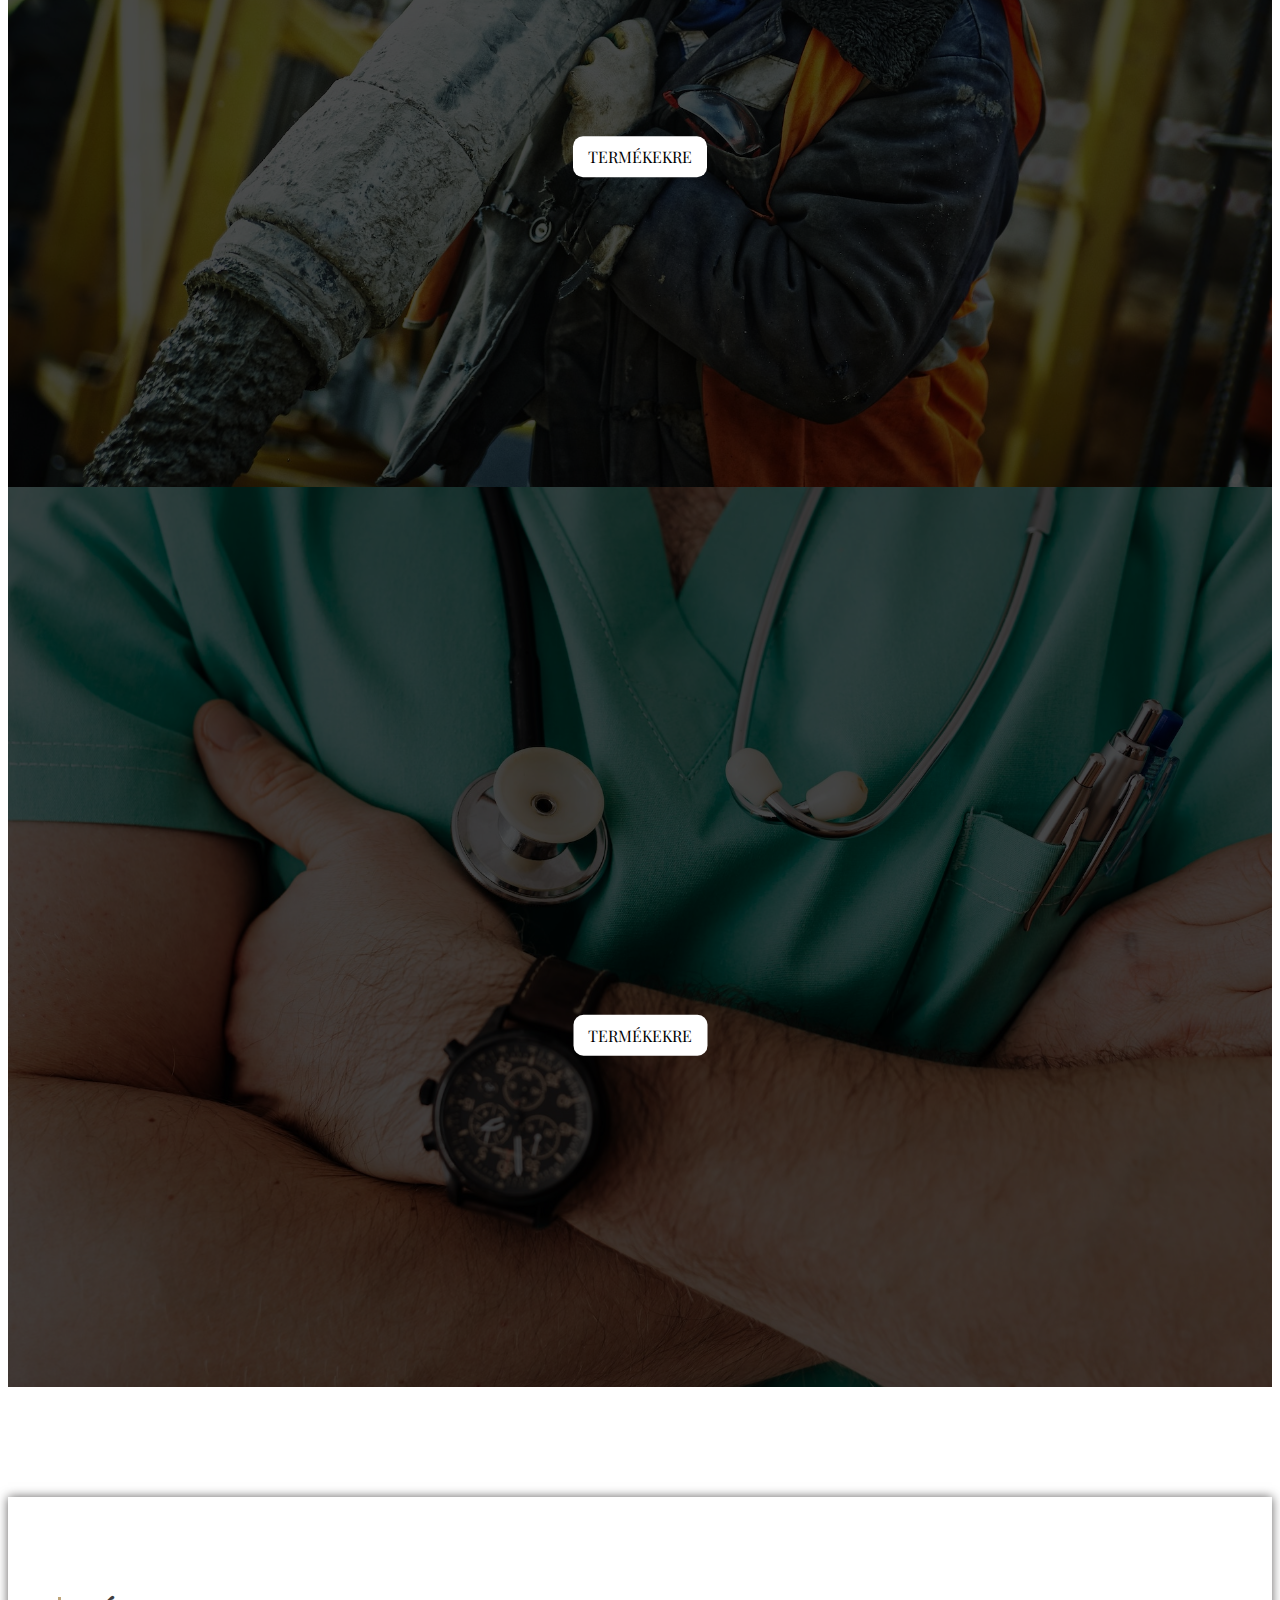
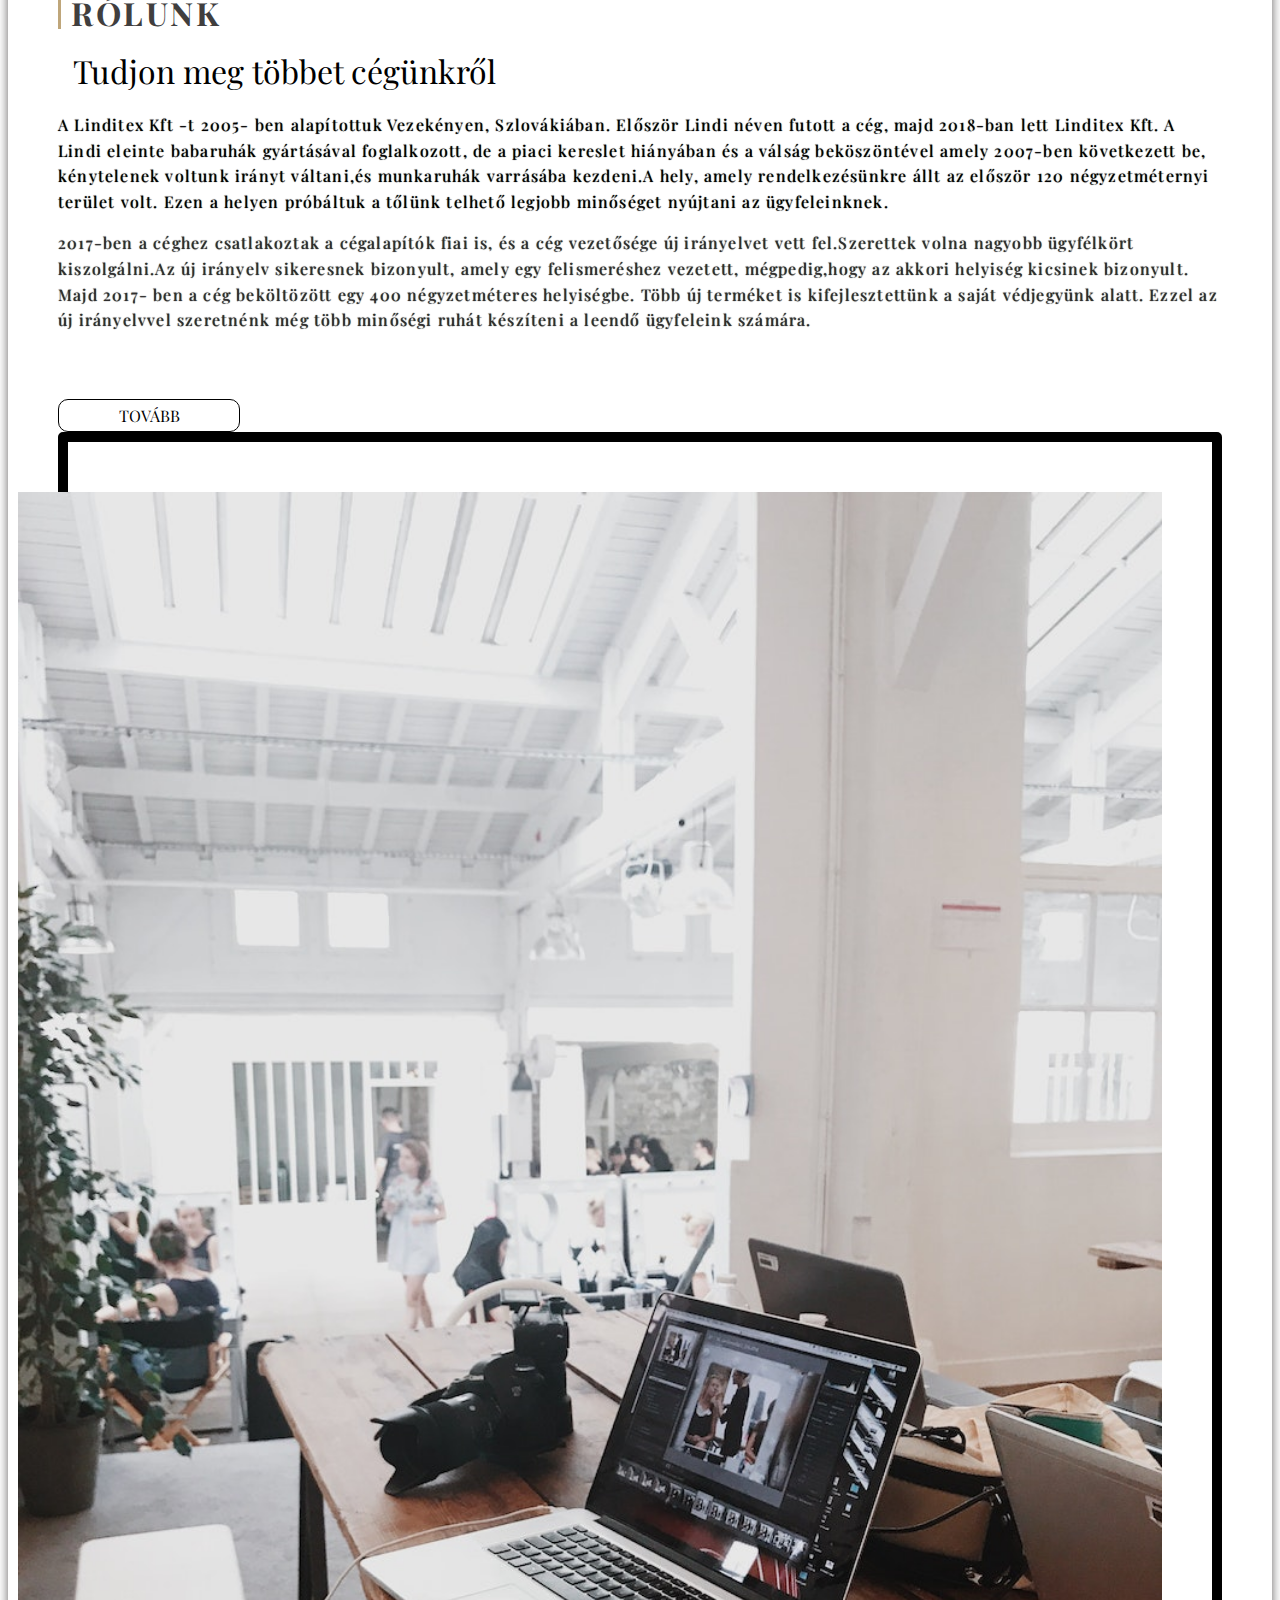
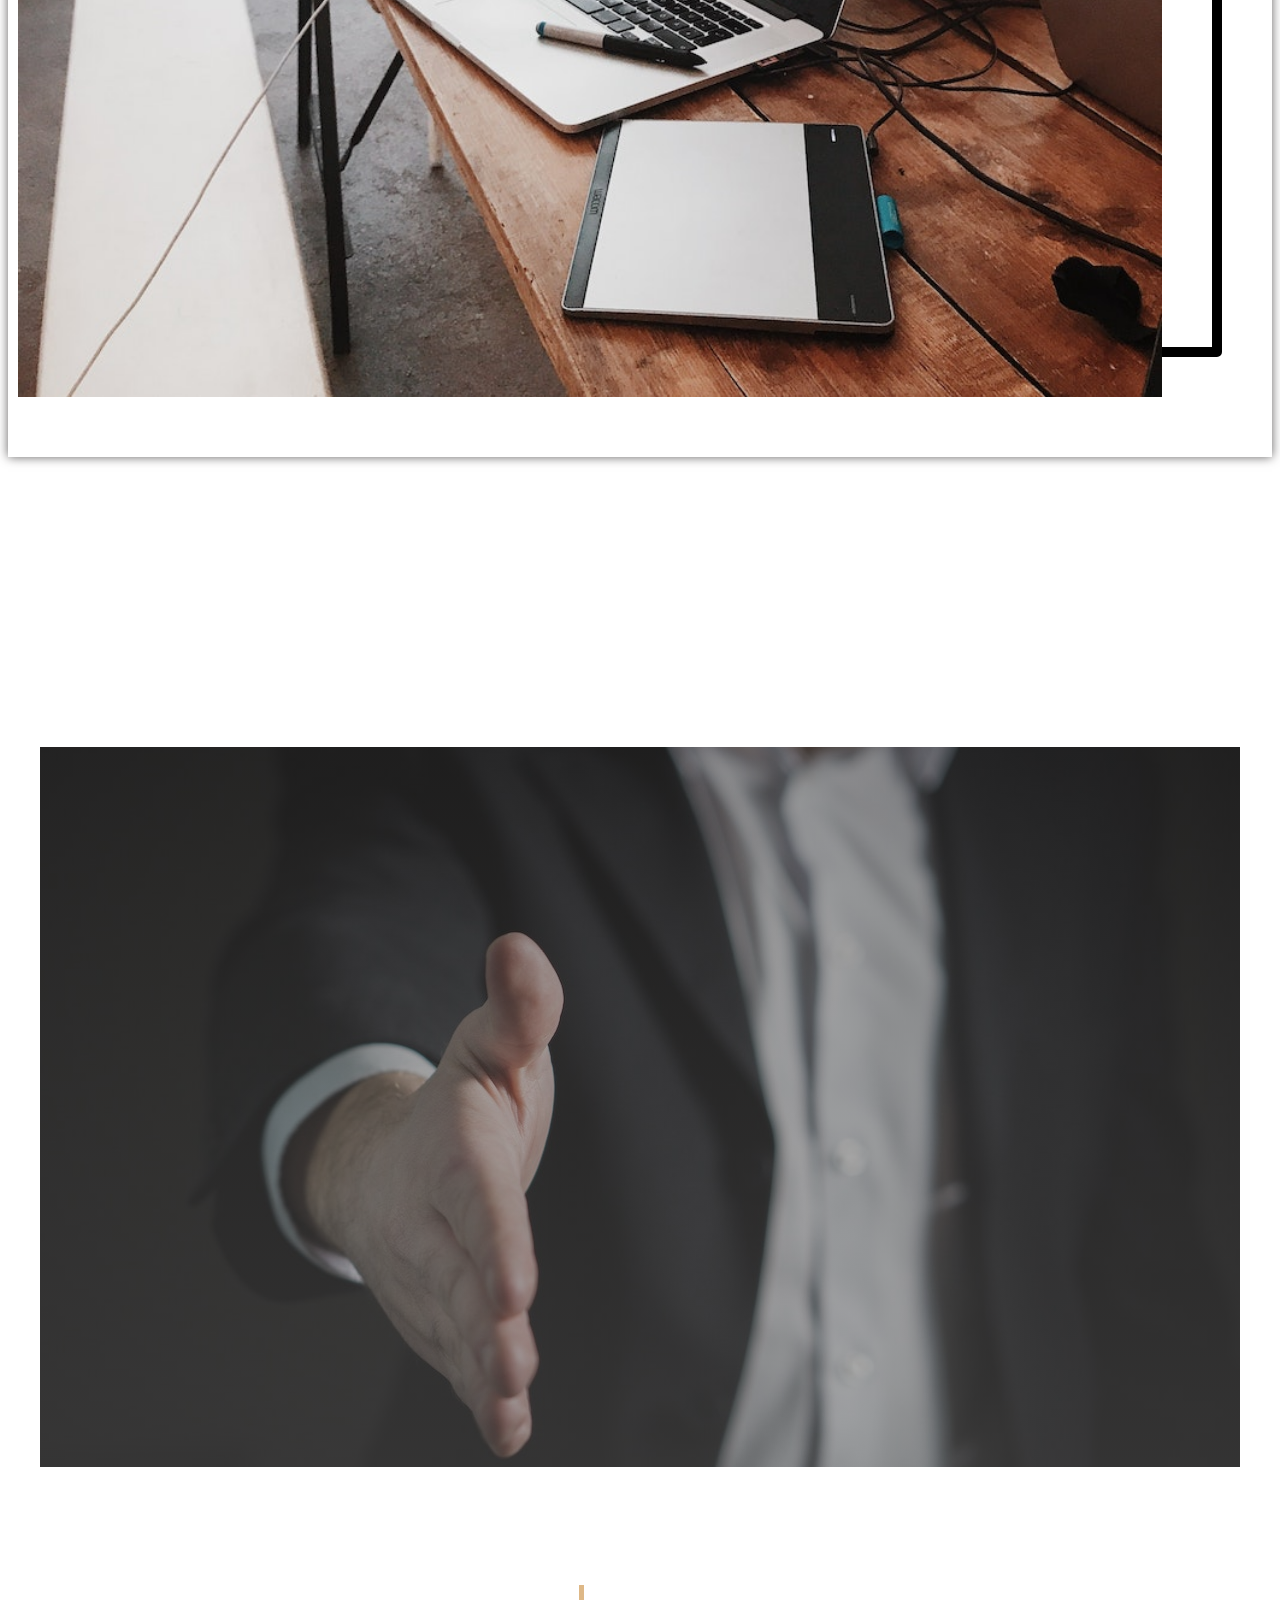
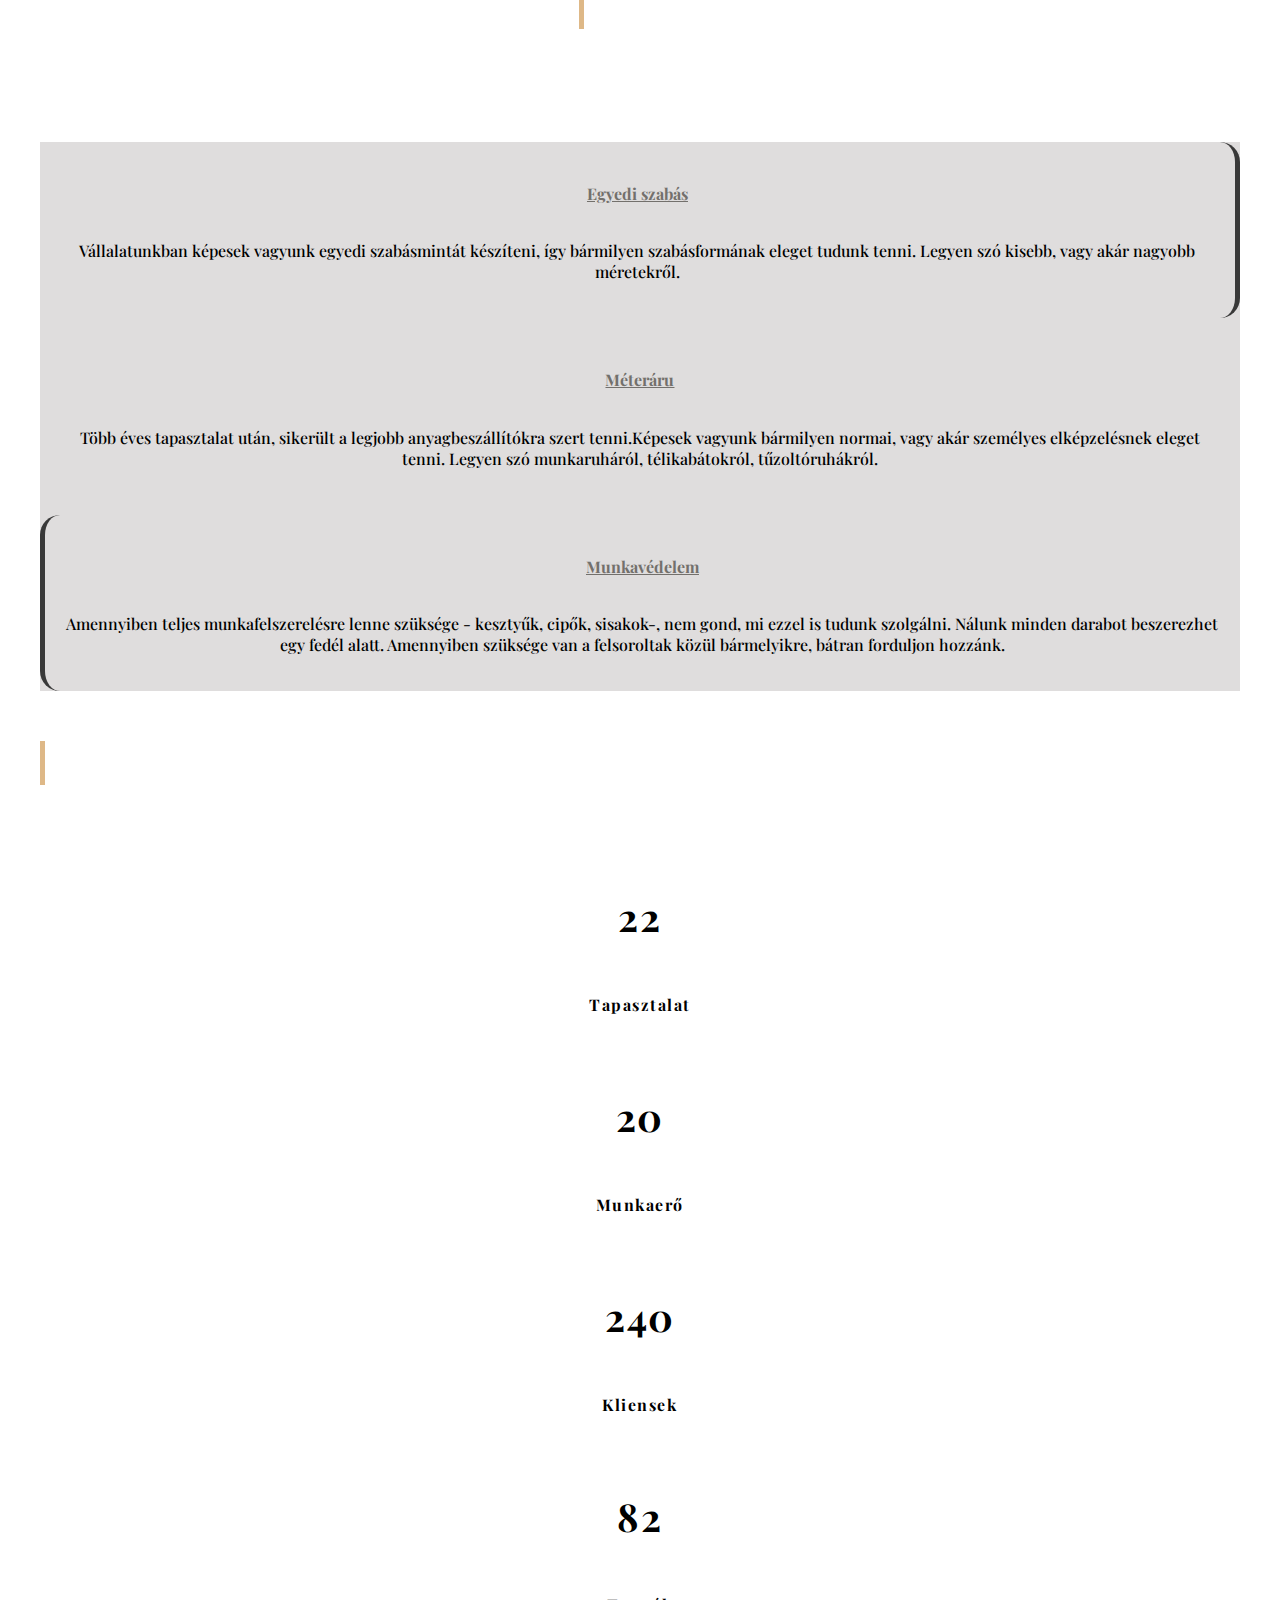
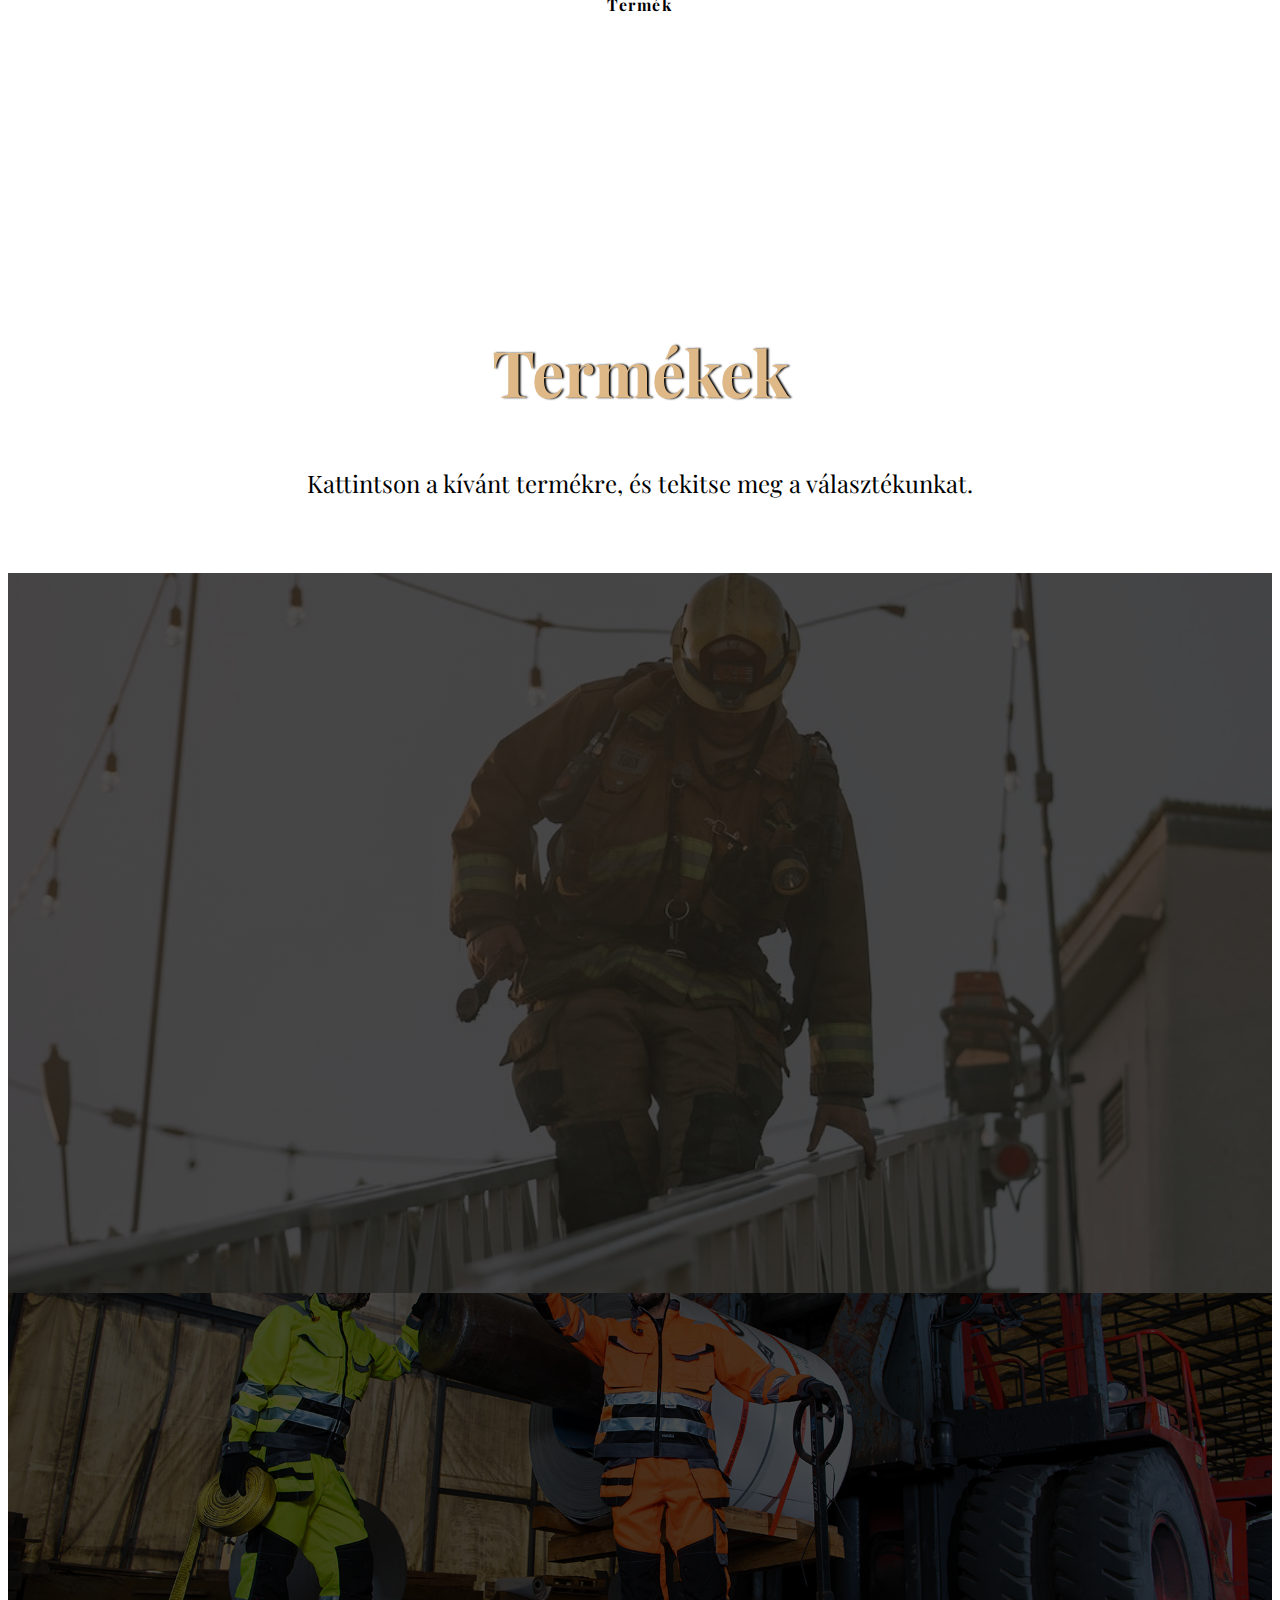
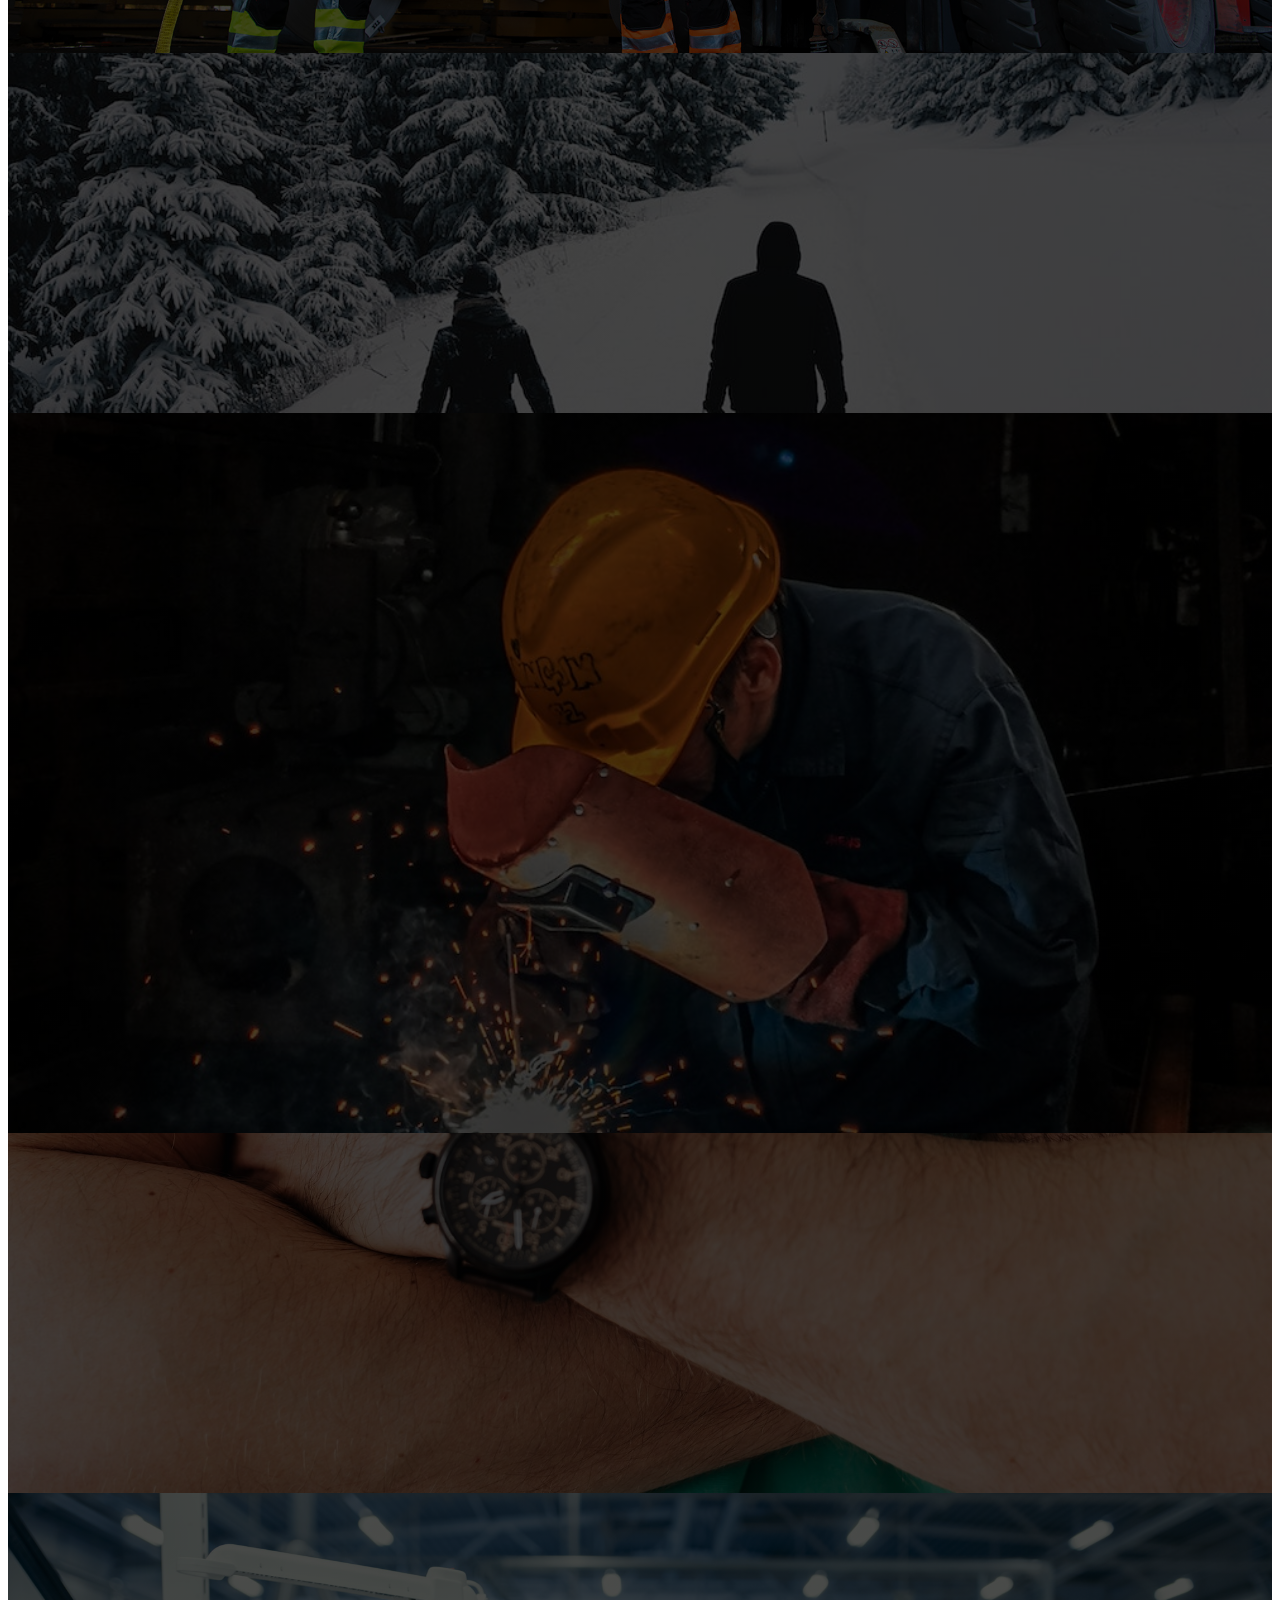
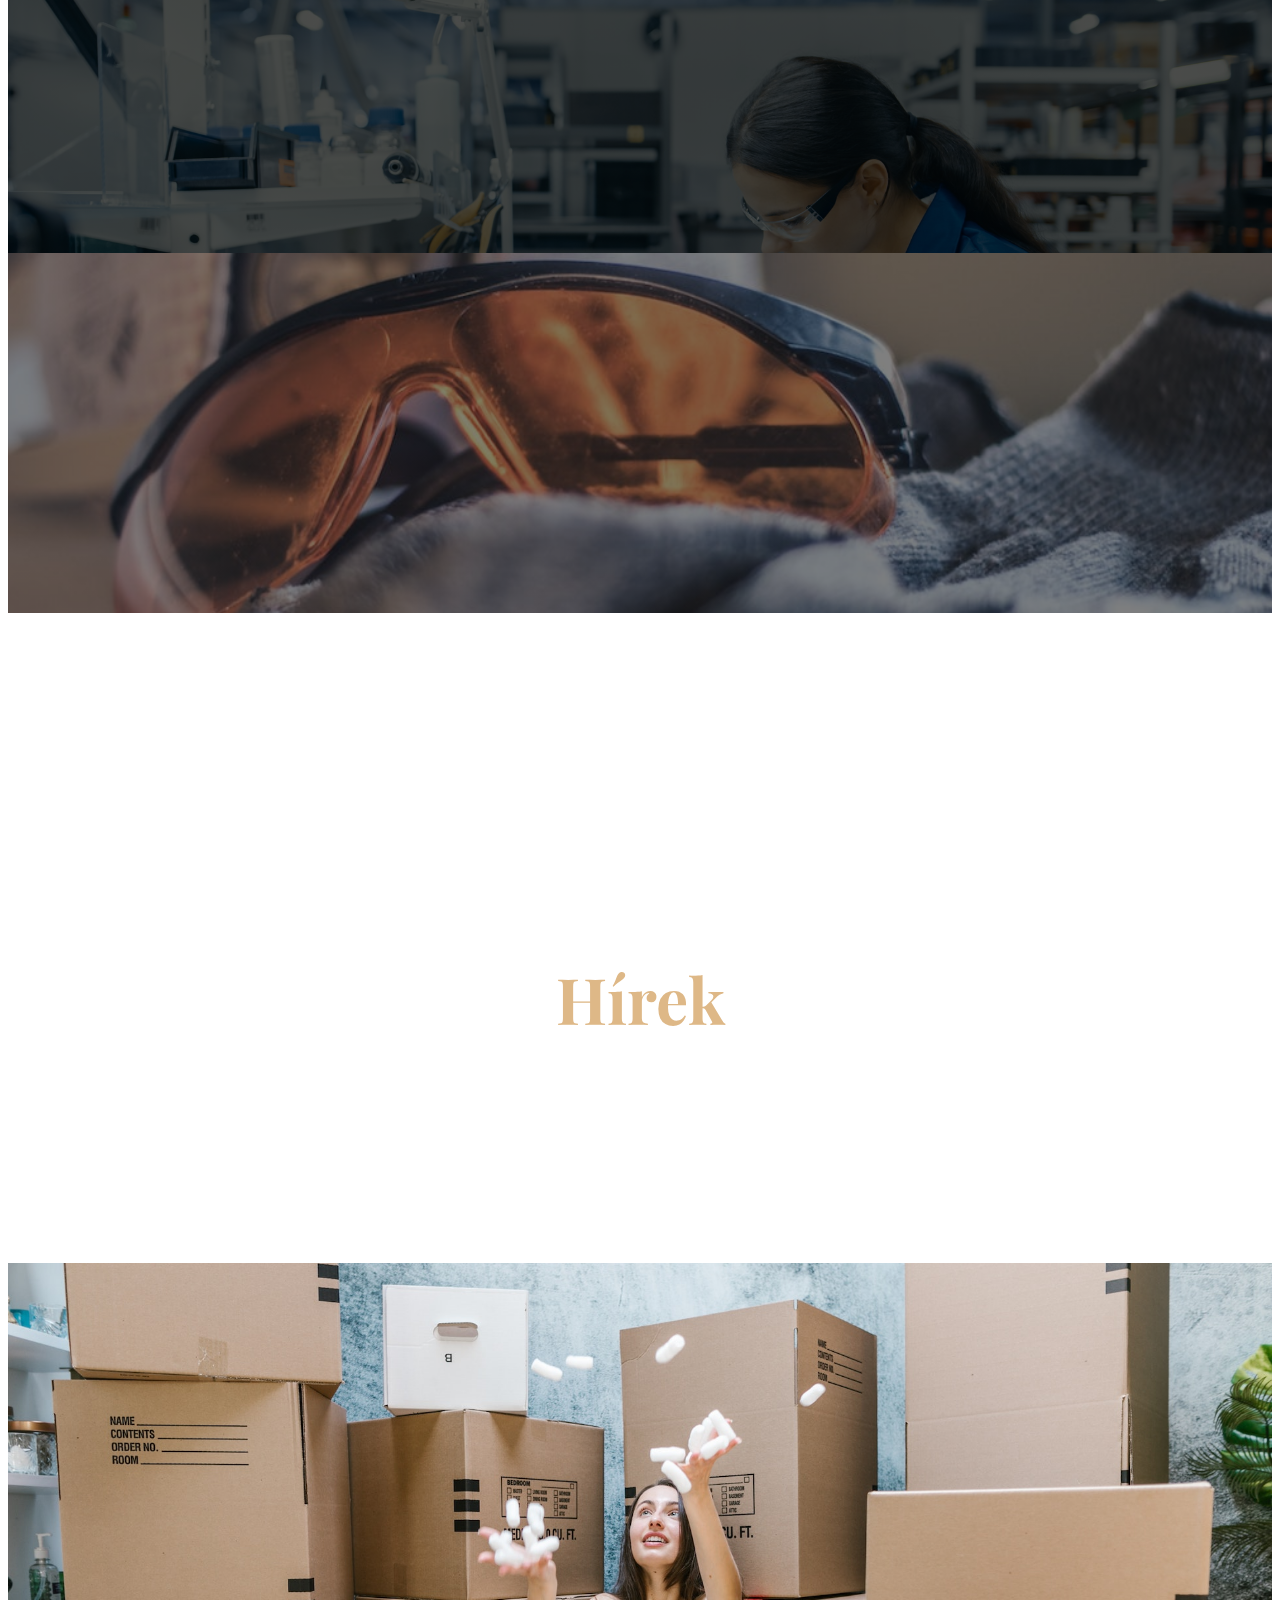
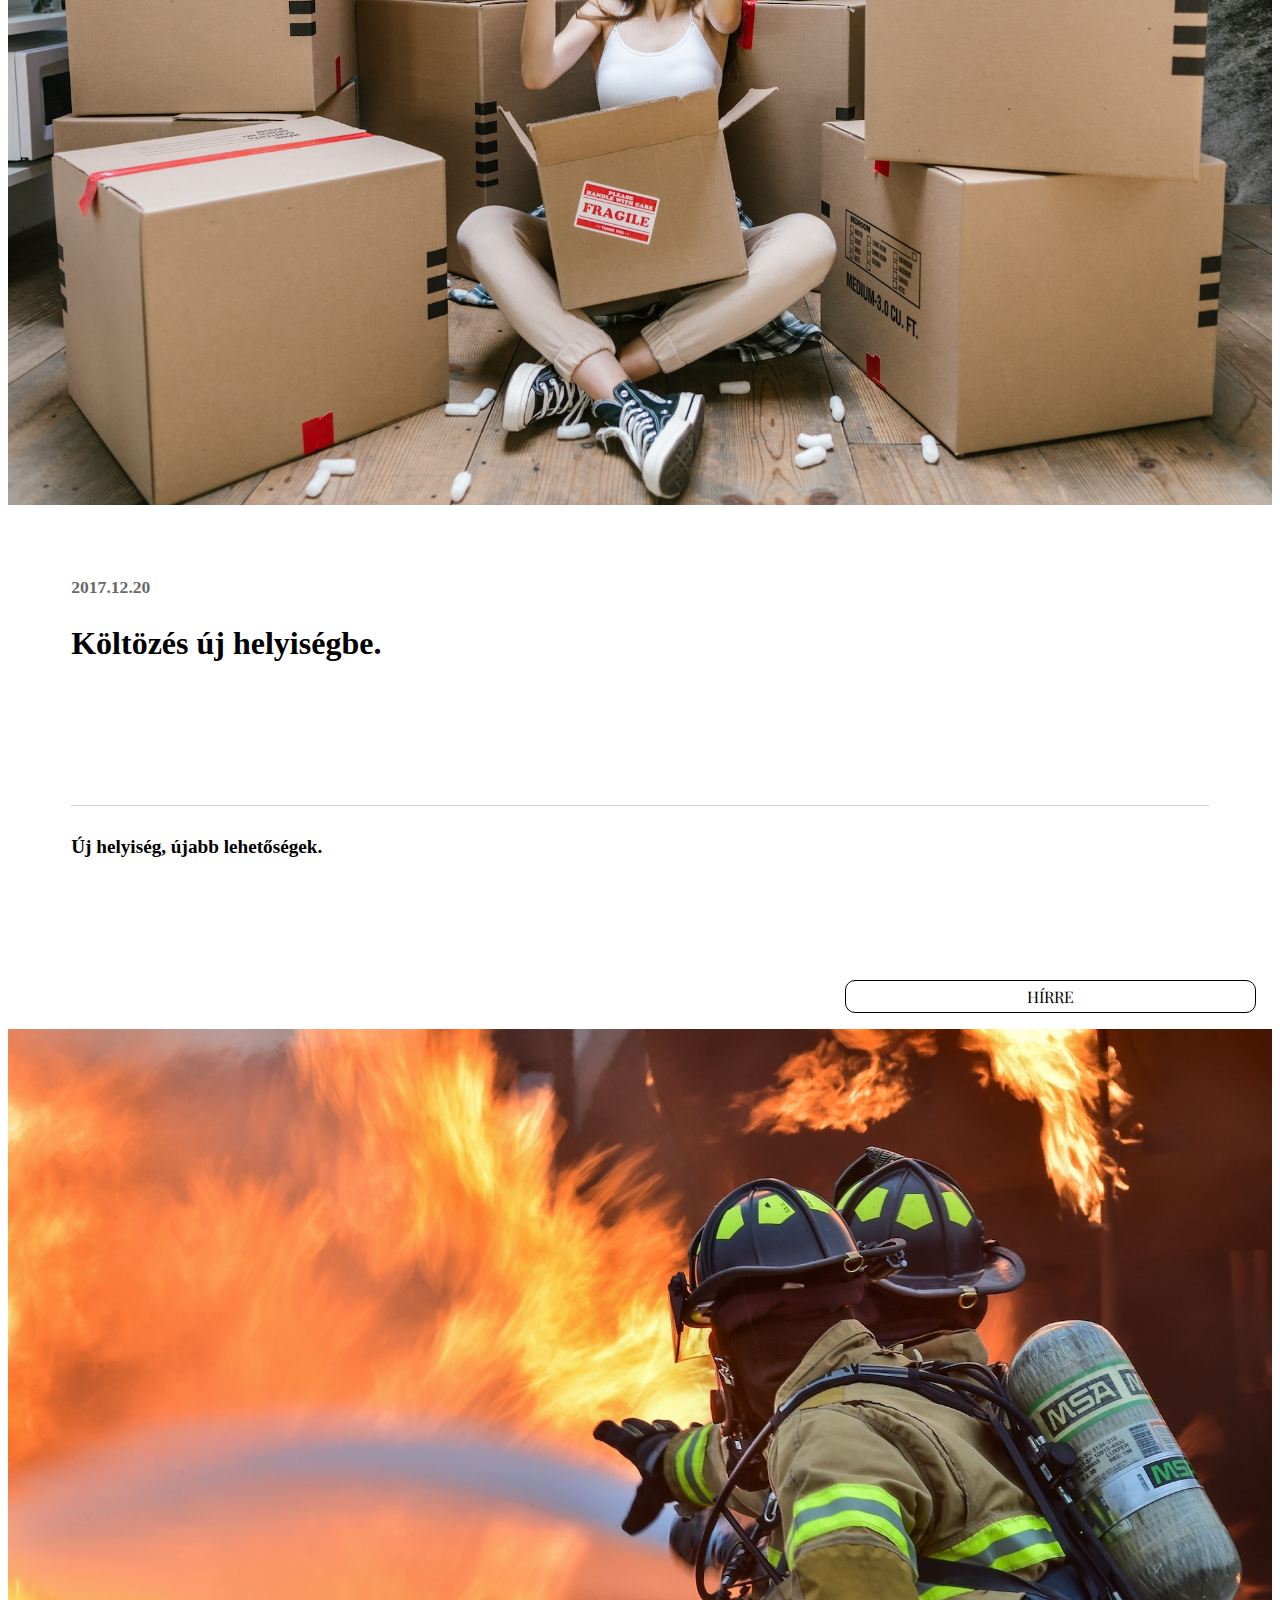
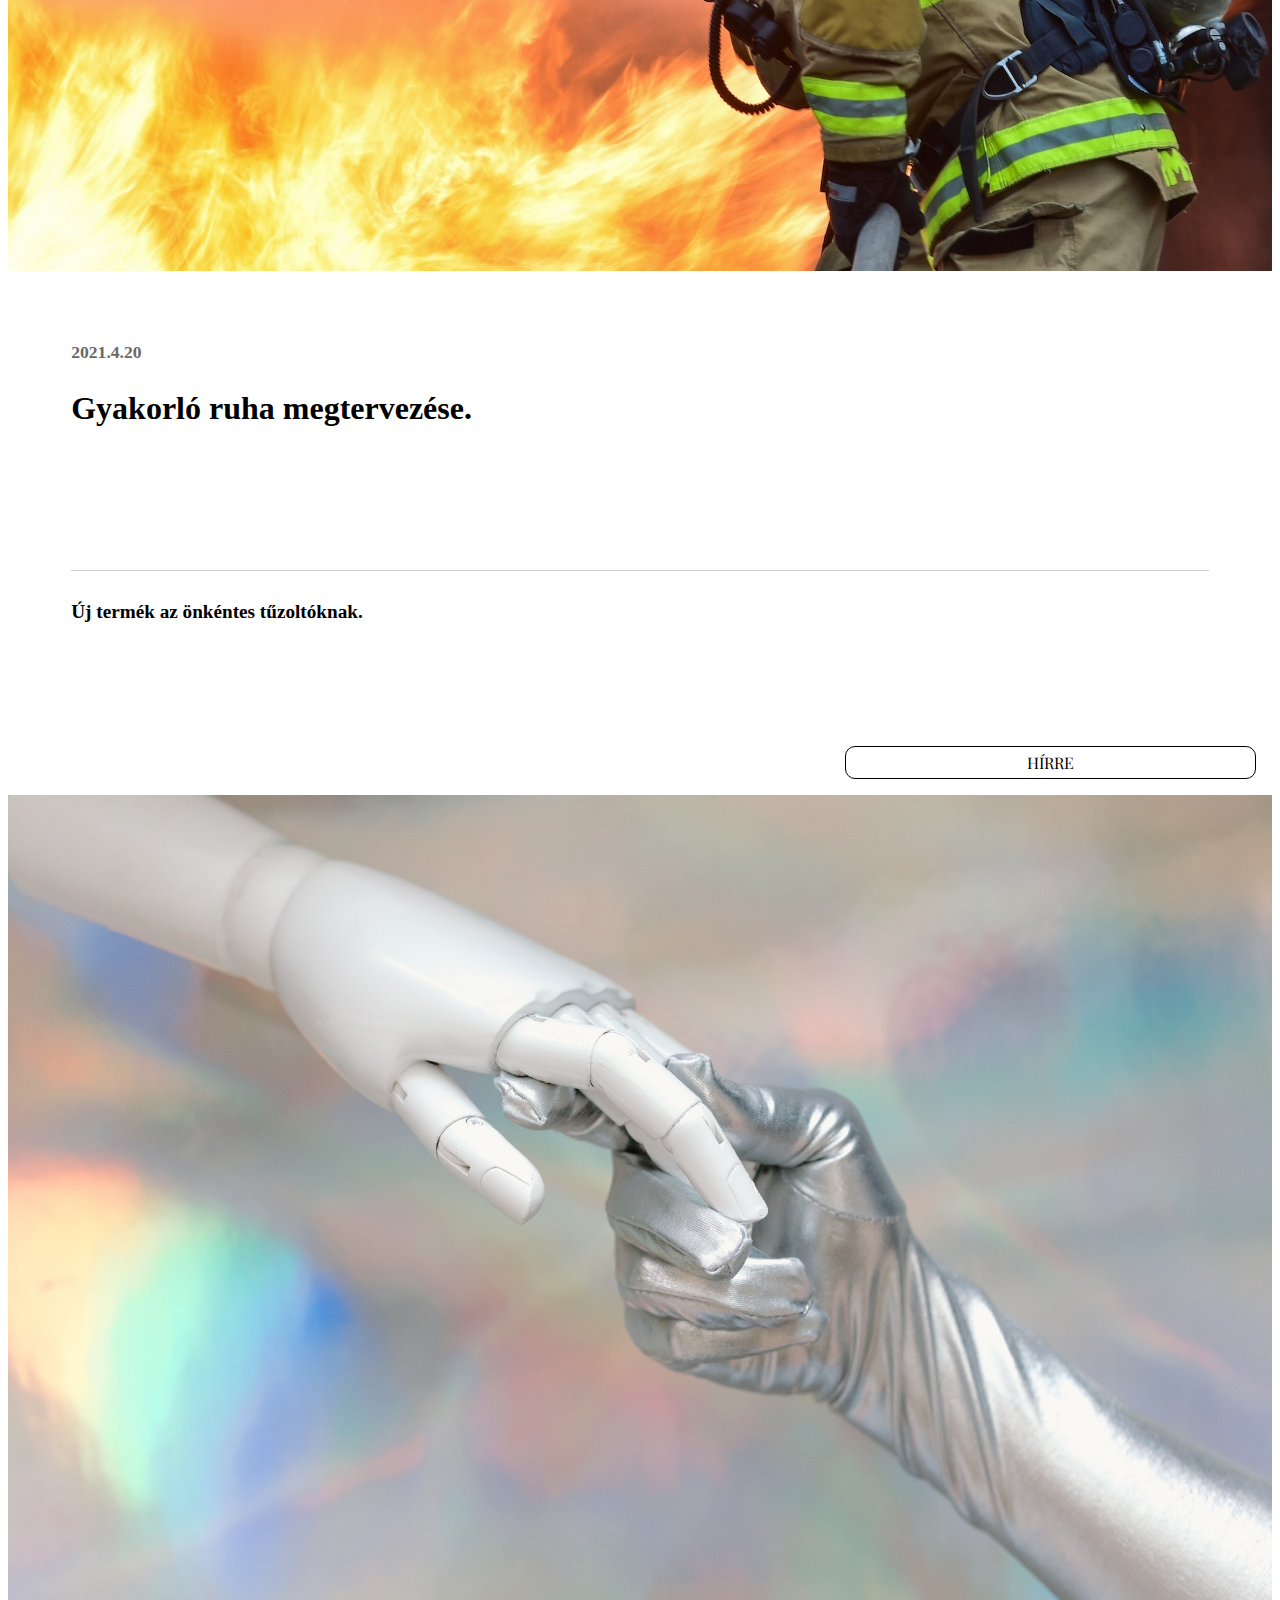
==== commit a3a60e84: "Linditex2022.11.08/14:10" ====
--- a/index.html
+++ b/index.html
@@ -3,7 +3,7 @@
   <head>
     <meta charset="utf-8">
     <meta name="viewport" content="width=device-width, initial-scale=1">
-    <title>Linditex varroda</title>
+    <title>Linditex</title>
     <link rel="stylesheet" href="https://cdnjs.cloudflare.com/ajax/libs/font-awesome/6.2.0/css/all.min.css" integrity="sha512-xh6O/CkQoPOWDdYTDqeRdPCVd1SpvCA9XXcUnZS2FmJNp1coAFzvtCN9BmamE+4aHK8yyUHUSCcJHgXloTyT2A==" crossorigin="anonymous" referrerpolicy="no-referrer" />
     <link rel="preconnect" href="https://fonts.googleapis.com">
     <link rel="preconnect" href="https://fonts.gstatic.com" crossorigin>
@@ -93,21 +93,21 @@
             <div class="containers">
                 <h1 class="fo_tuzoltoruha">Tűzoltóruhák</h1>
                 <h4 class="fo_tuzleiras">Nehéz és könnyű bevetési és gyakorlóruhák</h4>
-                <a class="forgotar_gomb" href="#termekek">Termékekre</a>
+                <a class="forgotar_gomb fo_termekekre" href="#termekek">Termékekre</a>
             </div>
           </div>
           <div class="carousel-item" style="background-image:url(./images/munka.jpg) ;">
             <div class="containers">
                 <h2 class="fo_munkaruha">Munkaruhák</h2>
                 <h4 class="fo_munleiras">Munkaruhák több iparágra és többféle termékek</h4>
-                <a class="forgotar_gomb" href="#termekek">Termékekre</a>
+                <a class="forgotar_gomb fo_termekekre1" href="#termekek">Termékekre</a>
             </div>
           </div>
           <div class="carousel-item" style="background-image:url(./images/orvos.jpg) ;">
             <div class="containers">
                 <h2 class="fo_orvosiruha">Orvosi ruhák</h2>
                 <h4 class="fo_orvleiras">Orvosi köppenyek nadrágok, nővérruhák</h4>
-                <a class="forgotar_gomb" href="#termekek">Termékekre</a>
+                <a class="forgotar_gomb fo_termekekre2" href="#termekek">Termékekre</a>
             </div>
           </div>
         </div>
@@ -147,7 +147,7 @@
                 <div class="mediabox row mx-auto m-sm-auto">
                     <div class="kozepre col-lg-4 col-sm-auto">
                         <div class="tovabbgomb">
-                            <a href="#blog">Tovább</a>
+                            <a class="fo_tovabb" href="#blog">TOVÁBB</a>
                         </div>
                     </div>
                     <div class="col-lg-8 my-lg-auto col-sm-auto">
@@ -389,7 +389,7 @@
                                 <h4 class="fo_koltozesaltext">
                                     Új helyiség, újabb lehetőségek.
                                 </h4>
-                                <a  class="button" target="_blank" href="./blog.html">TOVÁBBOLVASOM</a>
+                                <a  class="button fo_hirre" target="_blank" href="./blog.html">Hírre</a>
                             
                             </div>
                         </div>
@@ -405,7 +405,7 @@
                                 <h4 class="fo_tervezesaltext">
                                     Új termék az önkéntes tűzoltóknak. 
                                 </h4>
-                                <a id="meg_nem_munkodik" target="_blank" class="button" href="./blog.html">TOVÁBBOLVASOM</a>
+                                <a class="button fo_hirre1" id="meg_nem_munkodik" target="_blank"  href="./blog.html">Hírre</a>
                             </div>
                         </div>
                     </div>
@@ -420,7 +420,7 @@
                                 <h4 class="fo_automatizalasaltext">
                                     Megpróbálunk új szintre lépni.
                                 </h4>
-                                <a  class="button" target="_blank" href="./blog.html">TOVÁBBOLVASOM</a>
+                                <a  class="button fo_hirre2" target="_blank" href="./blog.html">Hírre</a>
                             </div>
                         </div>
                     </div>
@@ -472,8 +472,9 @@
                             <ul class="also">
                                 <li class="vastag fo_telefonoselerh">Telefonos elérhetőségek:</li>
                                 <li>Tel. +421 911 297 305</li>
-                                <li>Tel. +421 911 277 305</li>
-                                <li> Mail: lindi@lindi.sk</li>
+                                <li>Tel. +421 911 270 377</li>
+                                <li> Mail: attilaszabo@linditex.eu</li>
+                                <li> Mail: akosszabo@linditex.eu</li>
                             </ul>
                             <ul>
                                 <li class="fo_nyitvatartas"> A cég nyitvatartása:</li>
@@ -519,8 +520,8 @@
                                 rows="10"></textarea>
                             </div>
                             <div class="box4">
-                                <input 
-                                type="submit" value="Beküldés">
+                            <button class="fo_bekuldes" type ="submit">Beküldés</button>
+                                
                             </div>
                         </form>
                     </div>
@@ -529,8 +530,8 @@
         </div>
         <div class="corporation">
             <h6>&copy; 2022 Linditex s.r.o.</h6>
-            <a target="_blank" href="https://officina.hu/gazdasag/183-adatkezelesi-adatvedelmi-szabalyzat-2018-minta-gdpr"><h6>Adatvédelem</h6></a>
-            <a target="blank" href="https://support.mozilla.org/hu/kb/sutik-informacio-amelyet-weboldalak-tarolnak-szami"><h6>Sütik</h6></a>
+            <a target="_blank" href="https://officina.hu/gazdasag/183-adatkezelesi-adatvedelmi-szabalyzat-2018-minta-gdpr"><h6 class="fo_adatvedelem">Adatvédelem</h6></a>
+            <a target="blank" href="https://support.mozilla.org/hu/kb/sutik-informacio-amelyet-weboldalak-tarolnak-szami"><h6 class="fo_sutik">Sütik</h6></a>
         </div>
     </footer>
     <!-- Kontakt rész eddig -->
--- a/css/style.css
+++ b/css/style.css
@@ -1,1291 +1,1308 @@
 .image img {
-    width: 150px;
-  }
+  width: 150px;
+}
   
-  * {
-    font-family: "Playfair Display", serif;
-    user-select: none;
-  }
+* {
+  font-family: "Playfair Display", serif;
+  user-select: none;
+}
   
-  li {
-    list-style: none;
-  }
+li {
+  list-style: none;
+}
   
-  /* Navigáció innét */
+/* Navigáció innét */
+
+.navbar {
+  background-color: rgba(14, 14, 14, 0.943);
+  border-bottom: 2px solid rgb(85, 84, 84);
+  padding-bottom:20px ;
+}
+
+.navbar-brand img {
+  width: 130px;
+}
+
+.collapse {
+  flex-direction: column;
+  justify-content: flex-end;
+  align-items: flex-end;
+}
+
+.nav-link {
+  font-size: 1.2rem;
+  color: white;
+  letter-spacing: 1.2px;
+  text-decoration: none;
+  transition: 0.3s;
+  margin: 0 10px;
+}
+
+.nav-link:hover {
+  color: burlywood;
+  transform: translateY(-5px);
+}
+
+.nav-link:after {
+  content: "";
+  margin: 0 auto;
+  display: block;
+  left: 0;
+  bottom: 4px;
+  width: 0%;
+  height: 3px;
+  border-radius: 10px;
+  background-color: rgb(106, 101, 101);
+  transition: 0.5s;
+}
+
+.nav-link:hover:after {
+    width: 100%;
+}
+
+.navbar-toggler:focus,
+.navbar-toggler:active,
+.navbar-toggler-icon:focus {
+  outline: none;
+  box-shadow: none;
+}
+
+.navbar-toggler {
+  border: none;
+  width: 40px;
+  height: 40px;
+  padding: 0;
+  display: flex;
+  flex-direction: column;
+  justify-content: center;
+  }
+
+.navbar-nav {
+  display: flex;
+  align-items: center;
+}
+
+.icon {
+  margin: 5px 0;
+  background-color: burlywood;
+  width: 100%;
+  height: 2px;
+  transition: 0.4s;
+}
   
-  .navbar {
-    background-color: rgba(14, 14, 14, 0.943);
-  }
+.navbar-toggler.active .icon:nth-child(1) {
+  transform: translateY(12px) rotate(45deg);
+}
   
-  .navbar-brand img {
-    width: 130px;
-  }
+.navbar-toggler.active .icon:nth-child(2) {
+  opacity: 0;
+}
   
-  .collapse {
+.navbar-toggler.active .icon:nth-child(3) {
+  transform: translateY(-12px) rotate(-45deg);
+}
+
+.regisztracio {
+  display: flex;
+}
+
+.bemenet {
+  display: flex;
+}
+
+.bemenet input {
+  width: 150px;
+  height: 30px;
+  padding: 5px 10px;
+  color: black;
+}
+
+.bemenet button,
+.gomb button,
+.regisztracio button {
+  height: 30px;
+  border-radius: 7px;
+  margin: 0 5px;
+  height: 30px;
+  background-color: white;
+  color: black;
+  border: 1px solid white;
+  transition: 0.5s;
+}
+
+.bemenet button:hover,
+.gomb button:hover,
+.regisztracio button:hover {
+  background-color: rgb(0, 0, 0);
+  color: rgb(255, 255, 255);
+  transform: translateY(-5px);
+  border: 1px solid black;
+  box-shadow: 0 0 5px white;
+}
+
+.nyelv {
+  margin-right: 20px;
+}
+
+.nyelv a {
+  text-decoration: none;
+  color: burlywood;
+  font-weight: bold;
+  padding: 10px;
+  border-radius: 50%;
+}
+
+a.active {
+  background-color: rgb(3, 3, 3);
+  box-shadow: 0 0 5px white;
+}
+
+/* Navigáció eddig */
+    
+/* Forgotár innét */
+.carousel-item {
+min-height: 100vh;
+background-position: center;
+background-size: cover;
+position: relative;
+z-index: 1;
+}
+
+.carousel-item:before {
+content: "";
+position: absolute;
+left: 0;
+bottom: 0;
+top: 0;
+right: 0;
+background-color: rgba(0, 0, 0, 0.7);
+z-index: -1;
+}
+
+.containers {
+text-align: center;
+position: absolute;
+left: 50%;
+top: 50%;
+transform: translate(-50%, -50%);
+}
+
+.containers h1,
+.containers h2 {
+color: burlywood;
+font-size: 4rem;
+margin: 0 0 25px 0;
+opacity: 0;
+}
+
+.containers h4 {
+color: white;
+font-size: 2rem;
+margin-bottom: 25px;
+opacity: 0;
+}
+
+.carousel-item.active h1 {
+animation: fadeInleft 0.5s ease forwards;
+}
+
+.carousel-item.active h2 {
+animation: fadeInleft 0.5s ease forwards;
+}
+
+.carousel-item.active h4 {
+animation: fadeInright 0.5s ease forwards;
+}
+
+.carousel-item button {
+opacity: 0;
+}
+
+.carousel-item.active button {
+animation: fadetop 0.5s ease forwards;
+}
+
+@keyframes fadeInleft {
+  0% {
+    opacity: 0;
+    transform: translateX(-30px);
+  }
+  100% {
+    opacity: 1;
+    transform: translateX(0);
+  }
+}
+
+@keyframes fadeInright {
+  0% {
+    opacity: 0;
+    transform: translateX(30px);
+  }
+  100% {
+    opacity: 1;
+    transform: translateX(0);
+  }
+}
+
+@keyframes fadetop {
+  0% {
+    opacity: 0;
+    transform: translateY(30px);
+  }
+  100% {
+    opacity: 1;
+    transform: translateY(0);
+  }
+}
+
+.carousel-control {
+  position: absolute;
+  left: 50%;
+  bottom: 40px;
+  transform: translate(-50%);
+  z-index: 10;
+}
+
+.carousel-indicators {
+  position: relative;
+  margin: 0;
+}
+
+.carousel-indicators .li {
+  height: 70px;
+  width: 70px;
+  margin: 0 5px;
+  border-radius: 50%;
+  background-size: cover;
+  background-position: center;
+  border: 3px solid transparent;
+  transition: all 0.5s linear;
+}
+
+.carousel-indicators .li.active {
+  border-color: white;
+  transform: scale(1.1);
+}
+
+.carousel-control-prev,
+.carousel-control-next {
+  width: 60px;
+  height: 60px;
+  opacity: 1;
+  z-index: 3;
+  top: 50%;
+  transform: translateY(-50%);
+  transform: 0.3s;
+}
+
+.carousel-control .carousel-control-prev {
+  margin-left: -90px;
+}
+
+.carousel-control-next {
+  margin-right: -90px;
+}
+
+.forgotar_gomb {
+  text-decoration: none;
+  padding: 10px 15px;
+  background-color: white;
+  color: black;
+  transition: 0.5s;
+  text-transform: uppercase;
+  border-radius: 10px;
+}
+
+.forgotar_gomb:hover {
+  background-color: rgb(51, 49, 49);
+  color: white;
+  box-shadow: 2px 2px 5px black;
+  transform: translateY(-5px);
+}
+/* Forgotár eddig */
+    
+/* Rólam innét */
+.rolunk {
+  padding: 110px 0;
+}
+
+.rolunkbox {
+  padding: 100px 50px;
+  box-shadow: 0 0 10px rgb(100, 98, 98);
+  background-color: white;
+}
+
+.focim {
+  letter-spacing: 2.5px;
+  font-size: 2rem;
+  font-weight: 700;
+  line-height: 1;
+  margin-bottom: 20px;
+  padding-left: 10px;
+  text-transform: uppercase;
+  color: #403e3e;
+  border-left: 3px solid #bfa67a;
+}
+
+.tudjon-meg-tobbet {
+  margin-top: 10px;
+  margin-bottom: 20px;
+  margin-left: 15px;
+  font-size: 2rem;
+  font-weight: 400;
+}
+
+.tudjon-meg-tobbet strong {
+  color: burlywood;
+  text-transform: uppercase;
+  text-shadow: 2px 0 2px rgb(0, 0, 0);
+}
+
+.rolunktext1 {
+  text-shadow: 0 0 1px black;
+  line-height: 1.6;
+  letter-spacing: 1.2px;
+}
+
+.rolunktext2 {
+  color: rgb(47, 46, 46);
+  text-shadow: 0 0 1px black;
+  line-height: 1.6;
+  letter-spacing: 1.2px;
+}
+
+.tovabbgomb a {
+  text-decoration: none;
+  display: flex;
+  justify-content: center;
+  align-items: center;
+  border: 1px solid black;
+  padding: 5px 15px;
+  background-color: white;
+  color: black;
+  transition: 0.5s;
+  width: 150px;
+  text-transform: uppercase;
+  border-radius: 10px;
+}
+
+.tovabbgomb a:hover {
+  box-shadow: 0px 0px 5px black;
+  background-color: black;
+  color: white;
+  transform: translateY(-5px);
+}
+
+.media {
+  display: flex;
+  justify-content: flex-end;
+}
+
+.media a {
+  margin: 0 15px;
+  transition: 0.5s;
+  color: rgb(50, 50, 50);
+}
+
+.mediabox {
+  padding-top: 50px;
+}
+
+.media a:hover {
+  color: black;
+  transform: translateY(-10px);
+}
+
+.borderbox {
+  border-radius: 5px;
+  border: 10px solid black;
+  position: relative;
+}
+
+.picturebox .kep {
+  width: 100%;
+  transform: translateX(-50px) translateY(50px);
+  transition: 0.5s;
+}
+
+.picturebox .kep:hover {
+  transform: scale(0.99);
+}
+/* Rólam eddig */
+    
+/* Szolgálltatásaim innét */
+.szolgalltatasaink {
+  background-image: linear-gradient(rgba(0, 0, 0, 0.7), rgba(0, 0, 0, 0.7)),
+    url(../images/anyag.jpg);
+  background-attachment: fixed;
+  min-height: 100vh;
+  margin: 10px 0;
+  padding: 80px 0;
+}
+
+.beszukites {
+  width: 95%;
+  margin: 0 auto;
+}
+
+.racs {
+  margin: 10px auto;
+}
+
+.levagni_a_kepet {
+  overflow: hidden;
+}
+
+.kezfogas {
+  margin: 80px 0;
+  background-image: linear-gradient(
+      rgba(52, 51, 51, 0.5),
+      rgba(95, 94, 94, 0.5)
+    ),
+    url(../images/kezfogas.jpg);
+  background-position: center;
+  background-repeat: no-repeat;
+  height: 80vh;
+  transition: 0.4s;
+}
+
+.kezfogas:hover {
+  transform: scale(1.1);
+}
+
+.szolgaltatas_focim {
+  display: flex;
+  flex-direction: column;
+  align-items: flex-end;
+  margin-right: 25px;
+}
+
+.szolgaltatas_focim h2 {
+  color: white;
+  border-left: 5px solid burlywood;
+  padding-left: 10px;
+}
+
+.szolgaltatas_focim strong {
+  color: burlywood;
+  text-decoration: underline;
+}
+
+.szolgaltatas_focim {
+  color: white;
+  font-size: 1.4rem;
+}
+
+.feher_hatter {
+  background-color: #dfdddd;
+}
+
+.bekeretezem:nth-child(1) {
+  border-right: 5px solid rgb(57, 57, 57);
+  border-radius: 20px;
+}
+
+.bekeretezem:nth-child(3) {
+  border-left: 5px solid rgb(57, 57, 57);
+  border-radius: 20px;
+}
+
+.fa {
+  color: black;
+  font-size: 35px;
+}
+
+.ikonok_es_text {
+  display: flex;
+  flex-direction: column;
+  align-items: center;
+  justify-content: center;
+  padding: 20px;
+}
+
+.ikonok_es_text h4 {
+  color: rgb(115, 112, 108);
+  text-decoration: underline;
+}
+
+.ikonok_es_text p {
+  margin-top: 15px;
+  text-align: center;
+  font-weight: 500;
+}
+
+.szamolas {
+  display: flex;
+  justify-content: center;
+  align-items: center;
+}
+
+.szamolas_ikonja {
+  color: black;
+  font-size: 35px;
+}
+
+.szamolas_ikonok_text {
+  border-radius: 5px;
+  width: 100%;
+  background-color: white;
+  height: 190px;
+  display: flex;
+  flex-direction: column;
+  justify-content: center;
+  align-items: center;
+}
+
+.szamolas_ikonok_text {
+  font-size: 1.2rem;
+  font-weight: 800;
+  letter-spacing: 1.5px;
+}
+
+.szamolas_ikonok_text h1 {
+  margin-top: 10px;
+}
+
+.remelem_szoveg h2 {
+  color: white;
+  border-left: 5px solid burlywood;
+  padding-left: 10px;
+  margin-top: 50px;
+}
+
+.remelem_szoveg strong {
+  margin-left: 20px;
+  color: burlywood;
+  text-decoration: underline;
+}
+
+.remelem_szoveg {
+  color: white;
+  font-size: 1.4rem;
+}
+/* Szolgálltatásaim eddig */
+    
+/* Termékeink rész innét */
+.temekeink_resz {
+  padding-bottom: 150px;
+}
+
+.temekeink_resz h2 {
+  padding-top: 120px;
+  text-align: center;
+  color: burlywood;
+  text-shadow: 2px 0 2px black;
+  font-size: 4rem;
+}
+
+.temekeink_resz p {
+  padding-bottom: 50px;
+  text-align: center;
+  font-size: 1.5rem;
+}
+
+.racs_termekekre {
+  overflow: hidden;
+}
+
+.kep {
+  transition: 0.5s;
+  cursor: pointer;
+  display: flex;
+  justify-content: center;
+  align-items: center;
+}
+
+.termekek_szovege {
+  z-index: -1;
+  text-align: center;
+  width: 70%;
+}
+
+.termekek_szovege:hover {
+  z-index: 1;
+}
+
+.termekek_szovege h2 {
+  font-size: 3rem;
+  color: burlywood;
+}
+
+.termekek_szovege p {
+  font-size: 1.2rem;
+  color: white;
+}
+
+.kep:hover {
+  transform: scale(1.1);
+}
+
+.tuzolto_ruha {
+  height: 80vh;
+  background-image: linear-gradient(rgba(0, 0, 0, 0.7), rgba(0, 0, 0, 0.7)),
+    url(../images/tuzoltoruha.jpg);
+  background-repeat: no-repeat;
+  background-size: cover;
+  background-position: center;
+}
+
+.hegesztes_ruha {
+  height: 80vh;
+  background-image: linear-gradient(rgba(0, 0, 0, 0.7), rgba(0, 0, 0, 0.7)),
+    url(../images/hegesztesruha.jpg);
+  background-repeat: no-repeat;
+  background-size: cover;
+  background-position: center;
+}
+
+.hivis_ruha {
+  height: 40vh;
+  background-image: linear-gradient(rgba(0, 0, 0, 0.7), rgba(0, 0, 0, 0.7)),
+    url(../images/hivisruha.jpg);
+  background-repeat: no-repeat;
+  background-size: cover;
+  background-position: center;
+}
+
+.teli_ruha {
+  height: 40vh;
+  background-image: linear-gradient(rgba(0, 0, 0, 0.7), rgba(0, 0, 0, 0.7)),
+    url(../images/teliruhazat.jpg);
+  background-repeat: no-repeat;
+  background-size: cover;
+  background-position: bottom;
+}
+
+.orvosi_ruha {
+  height: 40vh;
+  background-image: linear-gradient(rgba(0, 0, 0, 0.7), rgba(0, 0, 0, 0.7)),
+    url(../images/orvos.jpg);
+  background-repeat: no-repeat;
+  background-size: cover;
+  background-position: bottom;
+}
+
+.antisztatikus_ruha {
+  height: 40vh;
+  background-image: linear-gradient(rgba(0, 0, 0, 0.7), rgba(0, 0, 0, 0.7)),
+    url(../images/antisztatikus.jpg);
+  background-repeat: no-repeat;
+  background-size: cover;
+}
+
+.vedelem_ruha {
+  height: 40vh;
+  background-image: linear-gradient(rgba(0, 0, 0, 0.5), rgba(0, 0, 0, 0.5)),
+    url(../images/munkavedelem.jpg);
+  background-repeat: no-repeat;
+  background-size: cover;
+}
+/* Termékeink rész eddig */
+    
+/* Blog rész innét */
+.blog_kerete {
+  padding: 20px 0 0 0;
+  overflow: hidden;
+}
+
+.blog_racs {
+  padding-top: 120px;
+  height: 600px;
+  background-image: linear-gradient(rgba(0, 0, 0, 0.5), rgba(0, 0, 0, 0.5)),
+    url(../images/anyag.jpg);
+  background-attachment: fixed;
+  display: flex;
+  flex-direction: column;
+}
+
+.blog_racs h2 {
+  color: burlywood;
+  text-align: center;
+  font-size: 4rem;
+}
+
+.blog_racs p {
+  color: white;
+  font-size: 2rem;
+  text-align: center;
+}
+
+.blogkontainer {
+  background-color: #dfdddd;
+}
+
+.racs_kontainerre {
+  transform: translateY(-120px);
+}
+
+.kepek_iras {
+  background-color: white;
+  height: 100%;
+  padding-bottom: 50px;
+  position: relative;
+  transition: 0.5s;
+}
+
+.kepek_iras img {
+  width: 100%;
+}
+
+.blog_iras_text {
+  width: 70%;
+  margin: 0 auto;
+  padding: 50px 0;
+  height: 370px;
+}
+
+.kepek_iras:hover {
+  transform: translateY(-10px);
+}
+
+.blog_iras_text p {
+  font-family: "Times New Roman", Times, serif;
+  font-size: 1.1rem;
+  font-weight: 800;
+  color: #696969;
+}
+
+.blog_iras_text h2 {
+  font-size: 2.4rem;
+  font-family: "Times New Roman", Times, serif;
+  font-weight: 800;
+  padding-bottom: 40px;
+  border-bottom: 1px solid rgb(208, 208, 208);
+  height: 140px;
+}
+
+.blog_iras_text h4 {
+  margin-top: 30px;
+  font-size: 1.2rem;
+  font-family: "Times New Roman", Times, serif;
+}
+
+.blog_iras_text a {
+  text-decoration: none;
+  color: black;
+}
+
+.blog_iras_text .button {
+  position: absolute;
+  bottom: 1rem;
+  right: 1rem;
+  border: 1px solid black;
+  padding: 5px 15px;
+  background-color: white;
+  color: black;
+  transition: 0.5s;
+  width: 30%;
+  text-align: center;
+  text-transform: uppercase;
+  border-radius: 10px;
+}
+
+.blog_iras_text .button:hover {
+  background-color: black;
+  box-shadow: 2px 2px 5px rgb(59, 58, 58);
+  color: white;
+  transform: translateY(-5px);
+}
+/* Blog rész eddig */
+    
+/* Kontakt rész innét */
+.kontakt_hatterkep {
+  background-image: linear-gradient(rgba(0, 0, 0, 0.7), rgba(0, 0, 0, 0.7)),
+    url(../images/hegy.jpg);
+  background-repeat: no-repeat;
+  background-size: cover;
+  background-position: center;
+  height: 400px;
+}
+
+.kontakt_teteje {
+  display: flex;
+  flex-direction: column;
+  justify-content: center;
+  align-items: center;
+}
+
+.kontakt_hatterkep h2 {
+  text-transform: uppercase;
+  color: white;
+  font-weight: 800;
+  font-size: 4rem;
+  letter-spacing: 1.5px;
+  margin-bottom: 30px;
+}
+
+.kontakt_hatterkep p {
+  color: white;
+  letter-spacing: 1.4px;
+}
+
+.terkep iframe {
+  width: 100%;
+  height: 300px;
+}
+
+.bekeretezem_utana_torles {
+  margin-top: 80px;
+}
+
+.szekhely {
+  width: 50%;
+  margin: 50px auto;
+  display: flex;
+  flex-direction: column;
+  justify-content: center;
+}
+
+.szekhely h3 {
+  font-size: 2rem;
+  color: black;
+  font-weight: 600;
+  margin-top: 50px;
+  border-bottom: 1px solid rgb(194, 190, 190);
+  padding-bottom: 20px;
+  font-family: sans-serif;
+}
+
+.szekhely li {
+  font-family: sans-serif;
+  font-size: 14px;
+  line-height: 1.2;
+  font-weight: 100;
+  color: rgb(63, 62, 62);
+  letter-spacing: 1.4px;
+}
+
+.fenti {
+  margin: 50px 0;
+}
+
+.also {
+  padding-bottom: 30px;
+  border-bottom: 1px solid rgb(194, 190, 190);
+}
+
+.szekhely .vastag {
+  font-weight: 600;
+  margin-bottom: 5px;
+}
+
+.hatter {
+  background-color: rgb(241, 238, 238);
+  padding-top: 20px;
+}
+
+.urlap h3 {
+  border-bottom: 1px solid rgb(194, 190, 190);
+  font-family: sans-serif;
+  font-size: 1.7rem;
+  font-weight: 600;
+  padding-bottom: 20px;
+}
+
+.szelesseg {
+  padding-top: 80px;
+  width: 80%;
+  margin: 0 auto;
+}
+
+.box1,
+.box2,
+.box3 {
+  display: flex;
+  justify-content: space-between;
+  padding: 40px 0;
+}
+
+.box4 {
+  display: flex;
+  justify-content: center;
+  padding: 40px 0;
+}
+
+.box1 input,
+.box2 input {
+  font-family: sans-serif;
+  border: none;
+  box-shadow: 0 0 5px rgb(211, 206, 206);
+  width: 48%;
+  padding: 10px 5px;
+}
+
+.box3 textarea {
+  width: 100%;
+  padding: 10px 5px;
+  font-family: sans-serif;
+}
+
+.box4 input,
+.box4 button {
+  border: 1px solid black;
+  padding: 5px 15px;
+  background-color: white;
+  color: black;
+  transition: 0.5s;
+  width: 150px;
+  text-transform: uppercase;
+  border-radius: 10px;
+}
+
+.box4 input:hover,
+.box4 button:hover {
+  background-color: black;
+  color: white;
+  box-shadow: 2px 2px 5px black;
+  transform: translateY(-5px);
+}
+/* Kontakt rész eddig */
+
+/* Corporation rész innét */
+.corporation {
+  background-color: black;
+  display: flex;
+  color: white;
+  padding: 30px 0;
+}
+
+.corporation a {
+  color: white;
+  text-decoration: none;
+  border-left: 1px solid white;
+}
+
+.corporation a:hover {
+  color: burlywood;
+}
+
+.corporation h6 {
+  margin: 0 20px;
+}
+/* Corporation rész eddig */
+    
+@media screen and (max-width: 1420px) {
+  .blog_iras_text {
+    width: 90%;
+    margin: 0 auto;
+  }
+  
+  .blog_iras_text h2 {
+    font-size: 2rem;
+  }
+  
+  .nav-item a {
+    font-size: 1rem;
+  }
+}
+    
+@media screen and (max-width: 1026px) {
+      
+  .blog_racs {
+    height: 410px;
+  }
+
+  .racs_kontainerre {
+    transform: translateY(-65px);
+  }
+}
+    
+@media screen and (max-width: 991px) {
+
+  .borderbox {
+    margin-top: 20px;
+  }
+
+  .levagni_a_kepet {
+    display: none;
+  }
+
+  .kep {
+    height: 400px;
+  }
+
+  .regisztracio {
+    justify-content: center;
+    align-items: center;
     flex-direction: column;
-    justify-content: flex-end;
-    align-items: flex-end;
-  }
+}
   
-  .nav-link {
-    font-size: 1.2rem;
-    color: white;
-    letter-spacing: 1.2px;
-    text-decoration: none;
-    transition: 0.3s;
-    margin: 0 10px;
+  .gomb,
+  .d-flex {
+    display: flex;
+    align-items: center;
+    justify-content: center;
+    flex-direction: column;
+    margin: 10px 0;
+  }
+
+  .nyelv {
+    margin: 15px 0;
+  }
+}
+    
+@media screen and (max-width: 767px) {
+  .feher_hatter {
+    width: 100%;
+    margin: 0 auto;
+    background-color: transparent;
+  }
+
+  .bekeretezem {
+    border-radius: 10px;
+    margin: 10px 0;
+    border: opacity 0;
+    background-color: white;
+    padding: 10px 0;
+  }
+
+  .bekeretezem:nth-child(1) {
+    border: none;
+  }
+
+  .bekeretezem:nth-child(3) {
+    border: none;
+  }
+
+  .ikonok_es_text {
+    padding: 0 10px;
+  }
+
+  .szamolas {
+    width: 85%;
+    margin: 10px auto;
+  }
+}
+    
+@media screen and (max-width: 1026px) {
+  .levagni_a_kepet {
+    display: none;
+  }
+
+  .teljesszelesseg {
+    width: 98%;
+  }
+}
+    
+@media screen and (max-width: 575px) {
+  .racs_kontainerre {
+    margin-bottom: 20px;
+  }
+
+  .blog_iras_text h2 {
+    font-size: 1.4rem;
+  }
+
+  .picturebox .kep {
+    transform: none;
+  }
+
+  .bemenet,
+  .gomb,
+  .d-flex,
+  .regisztracio {
+  flex-direction: column;
+  }
+
+  .bemenet input {
+  margin: 5px 0;
+  }
+
+  .gomb button,
+  .gomb span {
+    margin: 8px 0;
   }
   
-  .nav-link:hover {
-    color: burlywood;
-    transform: translateY(-5px);
-  }
   
-  .nav-link:after {
-    content: "";
-    margin: 0 auto;
-    display: block;
-    left: 0;
-    bottom: 4px;
-    width: 0%;
-    height: 3px;
-    border-radius: 10px;
-    background-color: rgb(106, 101, 101);
-    transition: 0.5s;
-  }
-  
-  .nav-link:hover:after {
-      width: 100%;
-  }
-  
-  .navbar-toggler:focus,
-  .navbar-toggler:active,
-  .navbar-toggler-icon:focus {
-    outline: none;
-    box-shadow: none;
-  }
-  
-  .navbar-toggler {
-    border: none;
-    width: 40px;
-    height: 40px;
-    padding: 0;
+}
+    
+@media screen and (max-width: 548px) {
+  .image img {
+    width: 100px;
+  }
+
+  .containers h2,
+  .temekeink_resz h2 {
+    font-size: 13vw;
+  }
+
+  .containers h1 {
+    font-size: 9vw;
+  }
+
+  .containers h4,
+  .temekeink_resz p {
+    font-size: 5vw;
+  }
+
+  .containers a {
+    font-size: 12px;
+  }
+
+  .carousel-control-prev,
+  .carousel-control-next {
+    display: none;
+  }
+
+  .kereso {
     display: flex;
     flex-direction: column;
     justify-content: center;
-    }
-  
-  .navbar-nav {
+    align-items: center;
+  }
+
+  .keresomezo {
+    width: 50%;
+    margin-bottom: 15px;
+  }
+
+  .rolunkbox {
+    padding: 50px 0;
+  }
+
+  .rolunk {
+    max-width: 99%;
+    margin: 0 auto;
+  }
+
+  .beszukites {
+    width: 100%;
+  }
+
+  .teljesszelesseg {
+    width: 100%;
+  }
+
+  .kozepre {
     display: flex;
+    justify-content: center;
+  }
+
+  .media {
+    justify-content: center;
+    margin-top: 20px;
+  }
+
+  .mediabox {
+    margin-top: 20px;
+  }
+
+  .szolgaltatas_focim h2,
+  .remelem_szoveg h2 {
+    font-size: 1.1rem;
+  }
+
+  .szolgaltatas_focim p,
+  .remelem_szoveg p {
+    font-size: 1.1rem;
+    text-align: center;
+  }
+
+  .kontakt_teteje h2 {
+    font-size: 9vw;
+  }
+
+  .urlap input {
+    font-size: 12px;
+  }
+
+  .termekek_szovege h2 {
+    font-size: 1.7rem;
+  }
+
+  .termekek_szovege p {
+    font-size: 1rem;
+  }
+
+  .kep {
+    height: 250px;
+  }
+
+  .szekhely {
+    width: 97%;
+    margin: 0 auto;
+  }
+
+  .szelesseg {
+    width: 97%;
+    padding: 0;
+  }
+
+  .bekeretezem_utana_torles {
+    margin-top: 10px;
+  }
+
+  .box1,
+  .box2,
+  .box3,
+  .box4 {
+    padding: 10px 0;
+  }
+
+  .blog_iras_text {
+    padding: 10px 0;
+  }
+
+  .blog_iras_text {
+    height: 240px;
+  }
+
+  .blog_iras_text h2 {
+    height: 80px;
+  }
+}
+    
+@media screen and (max-width: 416px) {
+  .box1,
+  .box2 {
+    flex-direction: column;
+  }
+
+  .box1 input,
+  .box2 input {
+    margin: 5px 0;
+    width: 99%;
+  }
+
+  .temekeink_resz p {
+    padding: 0 20px;
+  }
+
+  .temekeink_resz h2 {
+    padding-top: 20px;
+  }
+
+  .temekeink_resz {
+    padding-bottom: 0px;
+  }
+
+  .blog_racs {
+    padding-top: 39px;
+    height: 180px;
+  }
+
+  .racs_kontainerre {
+    transform: translateY(0px);
+  }
+
+  .kontakt_hatterkep {
+    height: 220px;
+  }
+
+  .blog_racs p {
+    font-size: 1.5rem;
+  }
+
+  .blog_racs h2 {
+    font-size: 10vw;
+  }
+
+  .corporation {
+    flex-direction: column;
     align-items: center;
   }
-  
-  .icon {
+
+  .corporation a {
     margin: 5px 0;
-    background-color: burlywood;
-    width: 100%;
-    height: 2px;
-    transition: 0.4s;
-  }
-    
-  .navbar-toggler.active .icon:nth-child(1) {
-    transform: translateY(12px) rotate(45deg);
-  }
-    
-  .navbar-toggler.active .icon:nth-child(2) {
-    opacity: 0;
-  }
-    
-  .navbar-toggler.active .icon:nth-child(3) {
-    transform: translateY(-12px) rotate(-45deg);
-  }
-  
-  .regisztracio {
-    display: flex;
-  }
-  
-  .bemenet {
-    display: flex;
-  }
-  
-  .bemenet input {
-    width: 150px;
-    height: 30px;
-    padding: 5px 10px;
-    color: black;
-  }
-  
-  .bemenet button,
-  .gomb button,
-  .regisztracio button {
-    height: 30px;
-    border-radius: 7px;
-    margin: 0 5px;
-    height: 30px;
-    background-color: white;
-    color: black;
-    border: 1px solid white;
-    transition: 0.5s;
-  }
-  
-  .bemenet button:hover,
-  .gomb button:hover,
-  .regisztracio button:hover {
-    background-color: rgb(0, 0, 0);
-    color: rgb(255, 255, 255);
-    transform: translateY(-5px);
-    border: 1px solid black;
-    box-shadow: 0 0 5px white;
-  }
-  
-  .nyelv {
-    margin-right: 20px;
-  }
-  
-  .nyelv a {
-    text-decoration: none;
-    color: burlywood;
-    font-weight: bold;
-    padding: 10px;
-    border-radius: 50%;
-  }
-  
-  a.active {
-    background-color: rgb(3, 3, 3);
-    box-shadow: 0 0 5px white;
-  }
-  
-  /* Navigáció eddig */
-    
-  /* Forgotár innét */
-  .carousel-item {
-    min-height: 100vh;
-    background-position: center;
-    background-size: cover;
-    position: relative;
-    z-index: 1;
-  }
-    
-    .carousel-item:before {
-    content: "";
-    position: absolute;
-    left: 0;
-    bottom: 0;
-    top: 0;
-    right: 0;
-    background-color: rgba(0, 0, 0, 0.7);
-    z-index: -1;
-  }
-    
-  .containers {
-    text-align: center;
-    position: absolute;
-    left: 50%;
-    top: 50%;
-    transform: translate(-50%, -50%);
-  }
-    
-  .containers h1,
-  .containers h2 {
-    color: burlywood;
-    font-size: 4rem;
-    margin: 0 0 25px 0;
-    opacity: 0;
-  }
-    
-  .containers h4 {
-    color: white;
-    font-size: 2rem;
-    margin-bottom: 25px;
-    opacity: 0;
-  }
-    
-  .carousel-item.active h1 {
-    animation: fadeInleft 0.5s ease forwards;
-  }
-    
-  .carousel-item.active h2 {
-    animation: fadeInleft 0.5s ease forwards;
-  }
-    
-  .carousel-item.active h4 {
-    animation: fadeInright 0.5s ease forwards;
-  }
-    
-  .carousel-item button {
-    opacity: 0;
-  }
-    
-  .carousel-item.active button {
-    animation: fadetop 0.5s ease forwards;
-  }
-    
-    @keyframes fadeInleft {
-      0% {
-        opacity: 0;
-        transform: translateX(-30px);
-      }
-      100% {
-        opacity: 1;
-        transform: translateX(0);
-      }
-    }
-    
-    @keyframes fadeInright {
-      0% {
-        opacity: 0;
-        transform: translateX(30px);
-      }
-      100% {
-        opacity: 1;
-        transform: translateX(0);
-      }
-    }
-    
-    @keyframes fadetop {
-      0% {
-        opacity: 0;
-        transform: translateY(30px);
-      }
-      100% {
-        opacity: 1;
-        transform: translateY(0);
-      }
-    }
-    
-    .carousel-control {
-      position: absolute;
-      left: 50%;
-      bottom: 40px;
-      transform: translate(-50%);
-      z-index: 10;
-    }
-    
-    .carousel-indicators {
-      position: relative;
-      margin: 0;
-    }
-    
-    .carousel-indicators .li {
-      height: 70px;
-      width: 70px;
-      margin: 0 5px;
-      border-radius: 50%;
-      background-size: cover;
-      background-position: center;
-      border: 3px solid transparent;
-      transition: all 0.5s linear;
-    }
-    
-    .carousel-indicators .li.active {
-      border-color: white;
-      transform: scale(1.1);
-    }
-    
-    .carousel-control-prev,
-    .carousel-control-next {
-      width: 60px;
-      height: 60px;
-      opacity: 1;
-      z-index: 3;
-      top: 50%;
-      transform: translateY(-50%);
-      transform: 0.3s;
-    }
-    
-    .carousel-control .carousel-control-prev {
-      margin-left: -90px;
-    }
-    
-    .carousel-control-next {
-      margin-right: -90px;
-    }
-    
-    .forgotar_gomb {
-      text-decoration: none;
-      padding: 10px 15px;
-      background-color: white;
-      color: black;
-      transition: 0.5s;
-      text-transform: uppercase;
-      border-radius: 10px;
-    }
-    
-    .forgotar_gomb:hover {
-      background-color: rgb(51, 49, 49);
-      color: white;
-      box-shadow: 2px 2px 5px black;
-      transform: translateY(-5px);
-    }
-    /* Forgotár eddig */
-    
-    /* Rólam innét */
-    .rolunk {
-      padding: 110px 0;
-    }
-    
-    .rolunkbox {
-      padding: 100px 50px;
-      box-shadow: 0 0 10px rgb(100, 98, 98);
-      background-color: white;
-    }
-    
-    .focim {
-      letter-spacing: 2.5px;
-      font-size: 2rem;
-      font-weight: 700;
-      line-height: 1;
-      margin-bottom: 20px;
-      padding-left: 10px;
-      text-transform: uppercase;
-      color: #403e3e;
-      border-left: 3px solid #bfa67a;
-    }
-    
-    .tudjon-meg-tobbet {
-      margin-top: 10px;
-      margin-bottom: 20px;
-      margin-left: 15px;
-      font-size: 2rem;
-      font-weight: 400;
-    }
-    
-    .tudjon-meg-tobbet strong {
-      color: burlywood;
-      text-transform: uppercase;
-      text-shadow: 2px 0 2px rgb(0, 0, 0);
-    }
-    
-    .rolunktext1 {
-      text-shadow: 0 0 1px black;
-      line-height: 1.6;
-      letter-spacing: 1.2px;
-    }
-    
-    .rolunktext2 {
-      color: rgb(47, 46, 46);
-      text-shadow: 0 0 1px black;
-      line-height: 1.6;
-      letter-spacing: 1.2px;
-    }
-    
-    .tovabbgomb a {
-      text-decoration: none;
-      display: flex;
-      justify-content: center;
-      align-items: center;
-      border: 1px solid black;
-      padding: 5px 15px;
-      background-color: white;
-      color: black;
-      transition: 0.5s;
-      width: 150px;
-      text-transform: uppercase;
-      border-radius: 10px;
-    }
-    
-    .tovabbgomb a:hover {
-      box-shadow: 0px 0px 5px black;
-      background-color: black;
-      color: white;
-      transform: translateY(-5px);
-    }
-    
-    .media {
-      display: flex;
-      justify-content: flex-end;
-    }
-    
-    .media a {
-      margin: 0 15px;
-      transition: 0.5s;
-      color: rgb(50, 50, 50);
-    }
-    
-    .mediabox {
-      padding-top: 50px;
-    }
-    
-    .media a:hover {
-      color: black;
-      transform: translateY(-10px);
-    }
-    
-    .borderbox {
-      border-radius: 5px;
-      border: 10px solid black;
-      position: relative;
-    }
-    
-    .picturebox .kep {
-      width: 100%;
-      transform: translateX(-50px) translateY(50px);
-      transition: 0.5s;
-    }
-    
-    .picturebox .kep:hover {
-      transform: scale(0.99);
-    }
-    /* Rólam eddig */
-    
-    /* Szolgálltatásaim innét */
-    .szolgalltatasaink {
-      background-image: linear-gradient(rgba(0, 0, 0, 0.7), rgba(0, 0, 0, 0.7)),
-        url(../images/anyag.jpg);
-      background-attachment: fixed;
-      min-height: 100vh;
-      margin: 10px 0;
-      padding: 80px 0;
-    }
-    
-    .beszukites {
-      width: 95%;
-      margin: 0 auto;
-    }
-    
-    .racs {
-      margin: 10px auto;
-    }
-    
-    .levagni_a_kepet {
-      overflow: hidden;
-    }
-    
-    .kezfogas {
-      margin: 80px 0;
-      background-image: linear-gradient(
-          rgba(52, 51, 51, 0.5),
-          rgba(95, 94, 94, 0.5)
-        ),
-        url(../images/kezfogas.jpg);
-      background-position: center;
-      background-repeat: no-repeat;
-      height: 80vh;
-      transition: 0.4s;
-    }
-    
-    .kezfogas:hover {
-      transform: scale(1.1);
-    }
-    
-    .szolgaltatas_focim {
-      display: flex;
-      flex-direction: column;
-      align-items: flex-end;
-      margin-right: 25px;
-    }
-    
-    .szolgaltatas_focim h2 {
-      color: white;
-      border-left: 5px solid burlywood;
-      padding-left: 10px;
-    }
-    
-    .szolgaltatas_focim strong {
-      color: burlywood;
-      text-decoration: underline;
-    }
-    
-    .szolgaltatas_focim {
-      color: white;
-      font-size: 1.4rem;
-    }
-    
-    .feher_hatter {
-      background-color: #dfdddd;
-    }
-    
-    .bekeretezem:nth-child(1) {
-      border-right: 5px solid rgb(57, 57, 57);
-      border-radius: 20px;
-    }
-    
-    .bekeretezem:nth-child(3) {
-      border-left: 5px solid rgb(57, 57, 57);
-      border-radius: 20px;
-    }
-    
-    .fa {
-      color: black;
-      margin-bottom: 20px;
-      font-size: 35px;
-    }
-    
-    .ikonok_es_text {
-      display: flex;
-      flex-direction: column;
-      align-items: center;
-      justify-content: center;
-      padding: 20px;
-    }
-    
-    .ikonok_es_text h4 {
-      color: rgb(115, 112, 108);
-      text-decoration: underline;
-    }
-    
-    .ikonok_es_text p {
-      margin-top: 15px;
-      text-align: center;
-      font-weight: 500;
-    }
-    
-    .szamolas {
-      display: flex;
-      justify-content: center;
-      align-items: center;
-      border: 2px solid black;
-    }
-    
-    .szamolas_ikonja {
-      color: black;
-      font-size: 35px;
-    }
-    
-    .szamolas_ikonok_text {
-      border-radius: 5px;
-      width: 100%;
-      background-color: white;
-      height: 190px;
-      display: flex;
-      flex-direction: column;
-      justify-content: center;
-      align-items: center;
-    }
-    
-    .szamolas_ikonok_text {
-      font-size: 1.2rem;
-      font-weight: 800;
-      letter-spacing: 1.5px;
-    }
-    
-    .szamolas_ikonok_text h1 {
-      margin-top: 10px;
-    }
-    
-    .remelem_szoveg h2 {
-      color: white;
-      border-left: 5px solid burlywood;
-      padding-left: 10px;
-      margin-top: 50px;
-    }
-    
-    .remelem_szoveg strong {
-      margin-left: 20px;
-      color: burlywood;
-      text-decoration: underline;
-    }
-    
-    .remelem_szoveg {
-      color: white;
-      font-size: 1.4rem;
-    }
-    /* Szolgálltatásaim eddig */
-    
-    /* Termékeink rész innét */
-    .temekeink_resz {
-      padding-bottom: 150px;
-    }
-    
-    .temekeink_resz h2 {
-      padding-top: 120px;
-      text-align: center;
-      color: burlywood;
-      text-shadow: 2px 0 2px black;
-      font-size: 4rem;
-    }
-    
-    .temekeink_resz p {
-      padding-bottom: 50px;
-      text-align: center;
-      font-size: 1.5rem;
-    }
-    
-    .racs_termekekre {
-      overflow: hidden;
-    }
-    
-    .kep {
-      transition: 0.5s;
-      cursor: pointer;
-      display: flex;
-      justify-content: center;
-      align-items: center;
-    }
-    
-    .termekek_szovege {
-      z-index: -1;
-      text-align: center;
-      width: 70%;
-    }
-    
-    .termekek_szovege:hover {
-      z-index: 1;
-    }
-    
-    .termekek_szovege h2 {
-      font-size: 3rem;
-      color: burlywood;
-    }
-    
-    .termekek_szovege p {
-      font-size: 1.2rem;
-      color: white;
-    }
-    
-    .kep:hover {
-      transform: scale(1.1);
-    }
-    
-    .tuzolto_ruha {
-      height: 80vh;
-      background-image: linear-gradient(rgba(0, 0, 0, 0.7), rgba(0, 0, 0, 0.7)),
-        url(../images/tuzoltoruha.jpg);
-      background-repeat: no-repeat;
-      background-size: cover;
-      background-position: center;
-    }
-    
-    .hegesztes_ruha {
-      height: 80vh;
-      background-image: linear-gradient(rgba(0, 0, 0, 0.7), rgba(0, 0, 0, 0.7)),
-        url(../images/hegesztesruha.jpg);
-      background-repeat: no-repeat;
-      background-size: cover;
-      background-position: center;
-    }
-    
-    .hivis_ruha {
-      height: 40vh;
-      background-image: linear-gradient(rgba(0, 0, 0, 0.7), rgba(0, 0, 0, 0.7)),
-        url(../images/hivisruha.jpg);
-      background-repeat: no-repeat;
-      background-size: cover;
-      background-position: center;
-    }
-    
-    .teli_ruha {
-      height: 40vh;
-      background-image: linear-gradient(rgba(0, 0, 0, 0.7), rgba(0, 0, 0, 0.7)),
-        url(../images/teliruhazat.jpg);
-      background-repeat: no-repeat;
-      background-size: cover;
-      background-position: bottom;
-    }
-    
-    .orvosi_ruha {
-      height: 40vh;
-      background-image: linear-gradient(rgba(0, 0, 0, 0.7), rgba(0, 0, 0, 0.7)),
-        url(../images/orvos.jpg);
-      background-repeat: no-repeat;
-      background-size: cover;
-      background-position: bottom;
-    }
-    
-    .antisztatikus_ruha {
-      height: 40vh;
-      background-image: linear-gradient(rgba(0, 0, 0, 0.7), rgba(0, 0, 0, 0.7)),
-        url(../images/antisztatikus.jpg);
-      background-repeat: no-repeat;
-      background-size: cover;
-    }
-    
-    .vedelem_ruha {
-      height: 40vh;
-      background-image: linear-gradient(rgba(0, 0, 0, 0.5), rgba(0, 0, 0, 0.5)),
-        url(../images/munkavedelem.jpg);
-      background-repeat: no-repeat;
-      background-size: cover;
-    }
-    /* Termékeink rész eddig */
-    
-    /* Blog rész innét */
-    .blog_kerete {
-      padding: 20px 0 0 0;
-      overflow: hidden;
-    }
-    
-    .blog_racs {
-      padding-top: 120px;
-      height: 600px;
-      background-image: linear-gradient(rgba(0, 0, 0, 0.5), rgba(0, 0, 0, 0.5)),
-        url(../images/anyag.jpg);
-      background-attachment: fixed;
-      display: flex;
-      flex-direction: column;
-    }
-    
-    .blog_racs h2 {
-      color: burlywood;
-      text-align: center;
-      font-size: 4rem;
-    }
-    
-    .blog_racs p {
-      color: white;
-      font-size: 2rem;
-      text-align: center;
-    }
-    
-    .blogkontainer {
-      background-color: #dfdddd;
-    }
-    
-    .racs_kontainerre {
-      transform: translateY(-120px);
-    }
-    
-    .kepek_iras {
-      background-color: white;
-      height: 100%;
-      padding-bottom: 50px;
-      position: relative;
-      transition: 0.5s;
-    }
-    
-    .kepek_iras img {
-      width: 100%;
-    }
-    
-    .blog_iras_text {
-      width: 70%;
-      margin: 0 auto;
-      padding: 50px 0;
-    }
-    
-    .kepek_iras:hover {
-      transform: translateY(-10px);
-    }
-    
-    .blog_iras_text p {
-      font-family: "Times New Roman", Times, serif;
-      font-size: 1.1rem;
-      font-weight: 800;
-      color: #696969;
-    }
-    
-    .blog_iras_text h2 {
-      font-size: 2.4rem;
-      font-family: "Times New Roman", Times, serif;
-      font-weight: 800;
-      padding-bottom: 40px;
-      border-bottom: 1px solid rgb(208, 208, 208);
-    }
-    
-    .blog_iras_text h4 {
-      margin-top: 30px;
-      font-size: 1.2rem;
-      font-family: "Times New Roman", Times, serif;
-    }
-    
-    .blog_iras_text a {
-      text-decoration: none;
-      color: black;
-    }
-    
-    .blog_iras_text .button {
-      position: absolute;
-      bottom: 1rem;
-      right: 1rem;
-      border: 1px solid black;
-      padding: 5px 15px;
-      background-color: white;
-      color: black;
-      transition: 0.5s;
-      width: 180px;
-      text-transform: uppercase;
-      border-radius: 10px;
-    }
-    
-    .blog_iras_text .button:hover {
-      background-color: black;
-      box-shadow: 2px 2px 5px rgb(59, 58, 58);
-      color: white;
-      transform: translateY(-5px);
-    }
-    /* Blog rész eddig */
-    
-    /* Kontakt rész innét */
-    .kontakt_hatterkep {
-      background-image: linear-gradient(rgba(0, 0, 0, 0.7), rgba(0, 0, 0, 0.7)),
-        url(../images/hegy.jpg);
-      background-repeat: no-repeat;
-      background-size: cover;
-      background-position: center;
-      height: 400px;
-    }
-    
-    .kontakt_teteje {
-      display: flex;
-      flex-direction: column;
-      justify-content: center;
-      align-items: center;
-    }
-    
-    .kontakt_hatterkep h2 {
-      text-transform: uppercase;
-      color: white;
-      font-weight: 800;
-      font-size: 4rem;
-      letter-spacing: 1.5px;
-      margin-bottom: 30px;
-    }
-    
-    .kontakt_hatterkep p {
-      color: white;
-      letter-spacing: 1.4px;
-    }
-    
-    .terkep iframe {
-      width: 100%;
-      height: 300px;
-    }
-    
-    .bekeretezem_utana_torles {
-      margin-top: 80px;
-    }
-    
-    .szekhely {
-      width: 50%;
-      margin: 50px auto;
-      display: flex;
-      flex-direction: column;
-      justify-content: center;
-    }
-    
-    .szekhely h3 {
-      font-size: 2rem;
-      color: black;
-      font-weight: 600;
-      margin-top: 50px;
-      border-bottom: 1px solid rgb(194, 190, 190);
-      padding-bottom: 20px;
-      font-family: sans-serif;
-    }
-    
-    .szekhely li {
-      font-family: sans-serif;
-      font-size: 14px;
-      line-height: 1.2;
-      font-weight: 100;
-      color: rgb(63, 62, 62);
-      letter-spacing: 1.4px;
-    }
-    
-    .fenti {
-      margin: 50px 0;
-    }
-    
-    .also {
-      padding-bottom: 30px;
-      border-bottom: 1px solid rgb(194, 190, 190);
-    }
-    
-    .szekhely .vastag {
-      font-weight: 600;
-      margin-bottom: 5px;
-    }
-    
-    .hatter {
-      background-color: rgb(241, 238, 238);
-      padding-top: 20px;
-    }
-    
-    .urlap h3 {
-      border-bottom: 1px solid rgb(194, 190, 190);
-      font-family: sans-serif;
-      font-size: 2rem;
-      font-weight: 600;
-      padding-bottom: 20px;
-    }
-    
-    .szelesseg {
-      padding-top: 80px;
-      width: 80%;
-      margin: 0 auto;
-    }
-    
-    .box1,
-    .box2,
-    .box3 {
-      display: flex;
-      justify-content: space-between;
-      padding: 40px 0;
-    }
-    
-    .box4 {
-      display: flex;
-      justify-content: center;
-      padding: 40px 0;
-    }
-    
-    .box1 input,
-    .box2 input {
-      font-family: sans-serif;
-      border: none;
-      box-shadow: 0 0 5px rgb(211, 206, 206);
-      width: 48%;
-      padding: 10px 5px;
-    }
-    
-    .box3 textarea {
-      width: 100%;
-      padding: 10px 5px;
-      font-family: sans-serif;
-    }
-    
-    .box4 input {
-      border: 1px solid black;
-      padding: 5px 15px;
-      background-color: white;
-      color: black;
-      transition: 0.5s;
-      width: 150px;
-      text-transform: uppercase;
-      border-radius: 10px;
-    }
-    
-    .box4 input:hover {
-      background-color: black;
-      color: white;
-      box-shadow: 2px 2px 5px black;
-      transform: translateY(-5px);
-    }
-    /* Kontakt rész eddig */
-    
-    /* Corporation rész innét */
-    .corporation {
-      background-color: black;
-      display: flex;
-      color: white;
-      padding: 30px 0;
-    }
-    
-    .corporation a {
-      color: white;
-      text-decoration: none;
-      border-left: 1px solid white;
-    }
-    
-    .corporation a:hover {
-      color: burlywood;
-    }
-    
-    .corporation h6 {
-      margin: 0 20px;
-    }
-    /* Corporation rész eddig */
-    
-    @media screen and (max-width: 1420px) {
-      .blog_iras_text {
-        width: 90%;
-        margin: 0 auto;
-      }
-    
-      .blog_iras_text h2 {
-        font-size: 2rem;
-      }
-    
-      .nav-item a {
-        font-size: 1rem;
-    }
-    
-    @media screen and (max-width: 1026px) {
-      
-      .blog_racs {
-        height: 410px;
-    }
-    
-      .racs_kontainerre {
-        transform: translateY(-65px);
-      }
-    }
-    
-    @media screen and (max-width: 991px) {
-    
-      .borderbox {
-        margin-top: 20px;
-      }
-    
-      .levagni_a_kepet {
-        display: none;
-      }
-  
-      .kep {
-        height: 400px;
-      }
-  
-      .regisztracio {
-        justify-content: center;
-        align-items: center;
-    }
-  
-    .gomb,
-    .d-flex {
-      display: flex;
-      align-items: center;
-      justify-content: center;
-    }
-    }
-    
-    @media screen and (max-width: 767px) {
-      .feher_hatter {
-        width: 100%;
-        margin: 0 auto;
-        background-color: transparent;
-      }
-    
-      .bekeretezem {
-        border-radius: 10px;
-        margin: 10px 0;
-        border: opacity 0;
-        background-color: white;
-        padding: 10px 0;
-      }
-    
-      .bekeretezem:nth-child(1) {
-        border: none;
-      }
-    
-      .bekeretezem:nth-child(3) {
-        border: none;
-      }
-    
-      .ikonok_es_text {
-        padding: 0 10px;
-      }
-    
-      .szamolas {
-        width: 85%;
-        margin: 10px auto;
-      }
-    }
-    
-    @media screen and (max-width: 1026px) {
-      .levagni_a_kepet {
-        display: none;
-      }
-    
-      .teljesszelesseg {
-        width: 98%;
-      }
-    }
-    
-    @media screen and (max-width: 575px) {
-      .racs_kontainerre {
-        margin-bottom: 20px;
-      }
-    
-      .blog_iras_text h2 {
-        font-size: 1.4rem;
-      }
-    
-      .picturebox .kep {
-        transform: none;
-      }
-  
-     .bemenet,
-     .gomb,
-     .d-flex,
-     .regisztracio {
-      flex-direction: column;
-     }
-  
-     .bemenet input {
-      margin: 5px 0;
-     }
-  
-     .gomb button,
-     .gomb span {
-      margin: 8px 0;
-     }
-      
-      
-    }
-    
-    @media screen and (max-width: 548px) {
-      .image img {
-        width: 100px;
-      }
-    
-      .containers h2,
-      .temekeink_resz h2 {
-        font-size: 13vw;
-      }
-    
-      .containers h1 {
-        font-size: 13vw;
-      }
-    
-      .containers h4,
-      .temekeink_resz p {
-        font-size: 5vw;
-      }
-    
-      .containers a {
-        font-size: 12px;
-      }
-    
-      .carousel-control-prev,
-      .carousel-control-next {
-        display: none;
-      }
-    
-      .kereso {
-        display: flex;
-        flex-direction: column;
-        justify-content: center;
-        align-items: center;
-      }
-    
-      .keresomezo {
-        width: 50%;
-        margin-bottom: 15px;
-      }
-    
-      .rolunkbox {
-        padding: 50px 0;
-      }
-    
-      .rolunk {
-        max-width: 99%;
-        margin: 0 auto;
-      }
-    
-      .beszukites {
-        width: 100%;
-      }
-    
-      .teljesszelesseg {
-        width: 100%;
-      }
-    
-      .kozepre {
-        display: flex;
-        justify-content: center;
-      }
-    
-      .media {
-        justify-content: center;
-        margin-top: 20px;
-      }
-    
-      .mediabox {
-        margin-top: 20px;
-      }
-    
-      .szolgaltatas_focim h2,
-      .remelem_szoveg h2 {
-        font-size: 1.1rem;
-      }
-    
-      .szolgaltatas_focim p,
-      .remelem_szoveg p {
-        font-size: 1.1rem;
-        text-align: center;
-      }
-    
-      .kontakt_teteje h2 {
-        font-size: 9vw;
-      }
-    
-      .urlap input {
-        font-size: 12px;
-      }
-    
-      .termekek_szovege h2 {
-        font-size: 2rem;
-      }
-    
-      .termekek_szovege p {
-        font-size: 1rem;
-      }
-    
-      .kep {
-        height: 250px;
-      }
-    
-      .szekhely {
-        width: 97%;
-        margin: 0 auto;
-      }
-    
-      .szelesseg {
-        width: 97%;
-        padding: 0;
-      }
-    
-      .bekeretezem_utana_torles {
-        margin-top: 10px;
-      }
-    
-      .box1,
-      .box2,
-      .box3,
-      .box4 {
-        padding: 10px 0;
-      }
-    
-      .blog_iras_text {
-        padding: 10px 0;
-      }
-    }
-    
-    @media screen and (max-width: 416px) {
-      .box1,
-      .box2 {
-        flex-direction: column;
-      }
-    
-      .box1 input,
-      .box2 input {
-        margin: 5px 0;
-        width: 99%;
-      }
-    
-      .temekeink_resz p {
-        padding: 0 20px;
-      }
-    
-      .temekeink_resz h2 {
-        padding-top: 20px;
-      }
-    
-      .temekeink_resz {
-        padding-bottom: 0px;
-      }
-    }
-    
-      .blog_racs {
-        padding-top: 39px;
-        height: 270px;
-      }
-    
-      .racs_kontainerre {
-        transform: translateY(0px);
-      }
-    
-      .kontakt_hatterkep {
-        height: 220px;
-      }
-    
-      .blog_racs p {
-        font-size: 1.5rem;
-      }
-    
-      .blog_racs h2 {
-        font-size: 18vw;
-      }
-    }
-    
-    @media screen and (max-width: 340px) {
-      .corporation {
-        flex-direction: column;
-        align-items: center;
-      }
-    
-      .corporation a {
-        margin: 5px 0;
-      }
-    }
-    +  }
+}     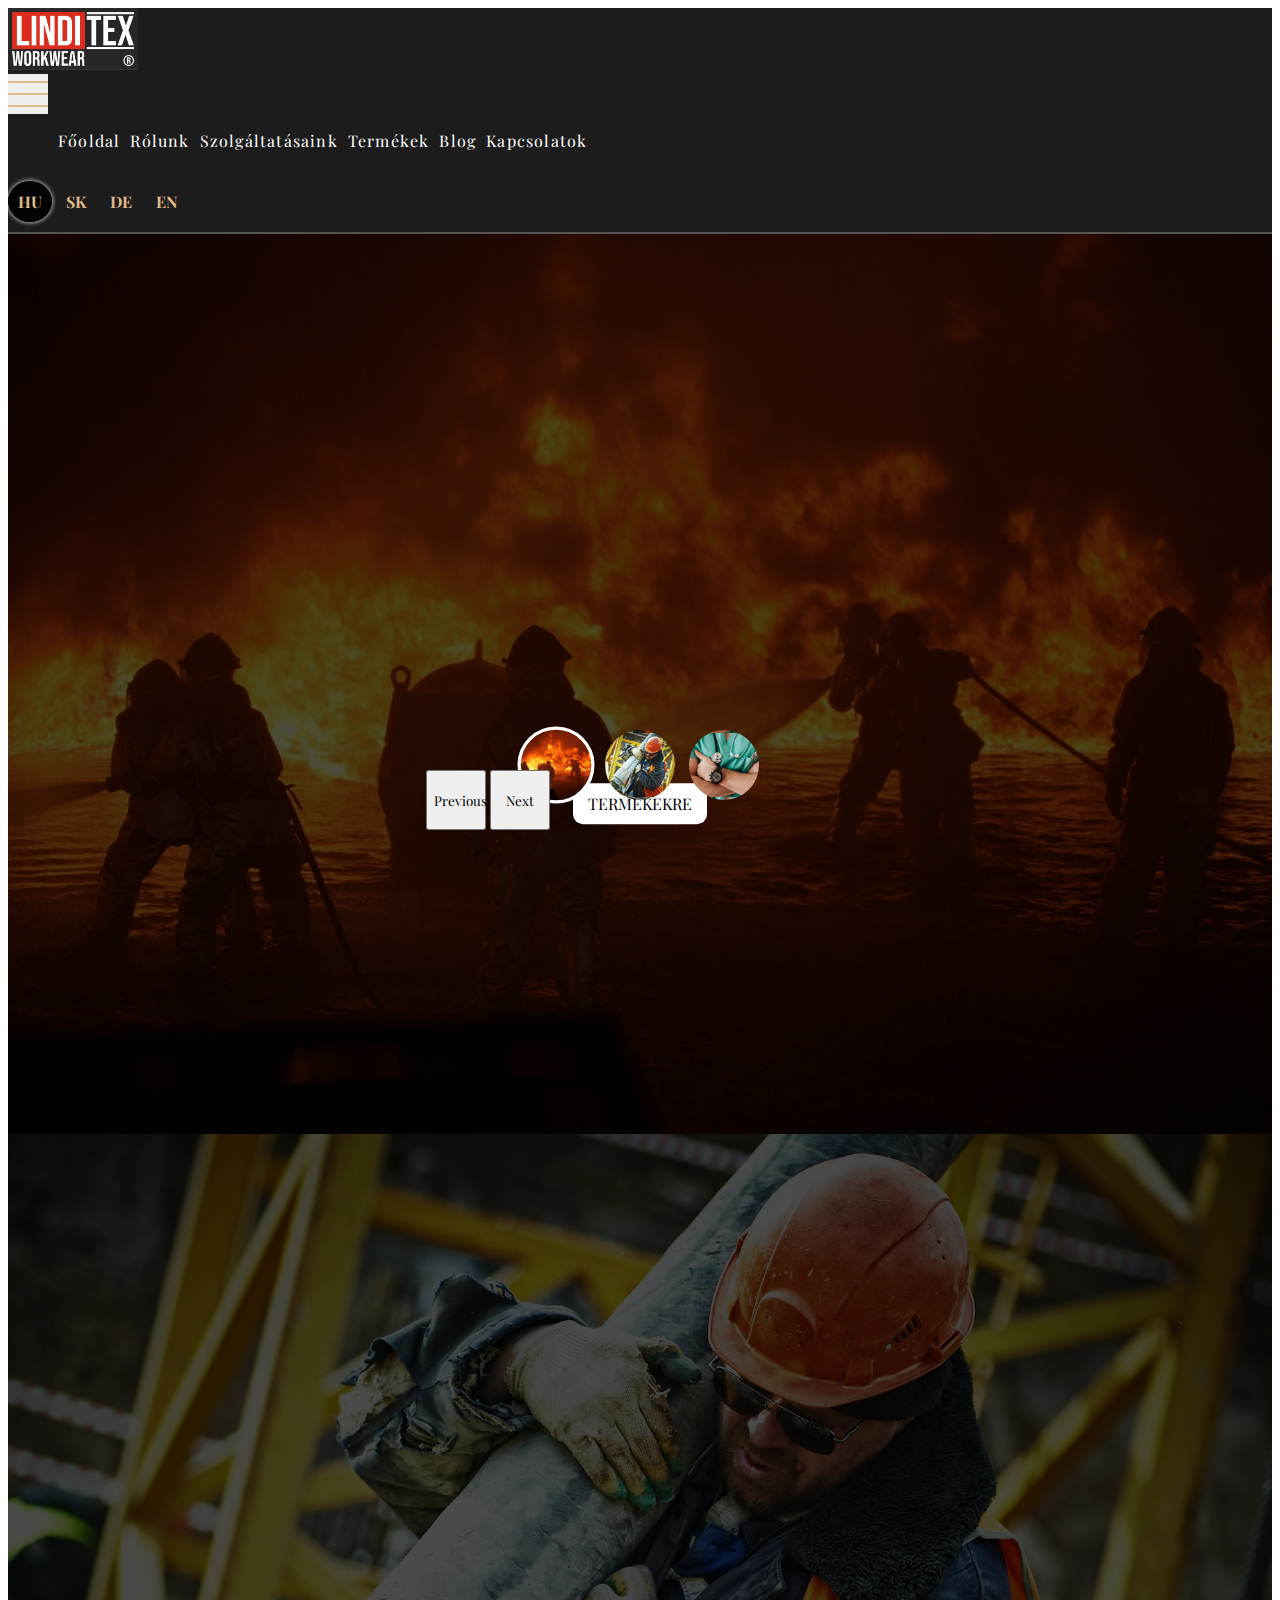
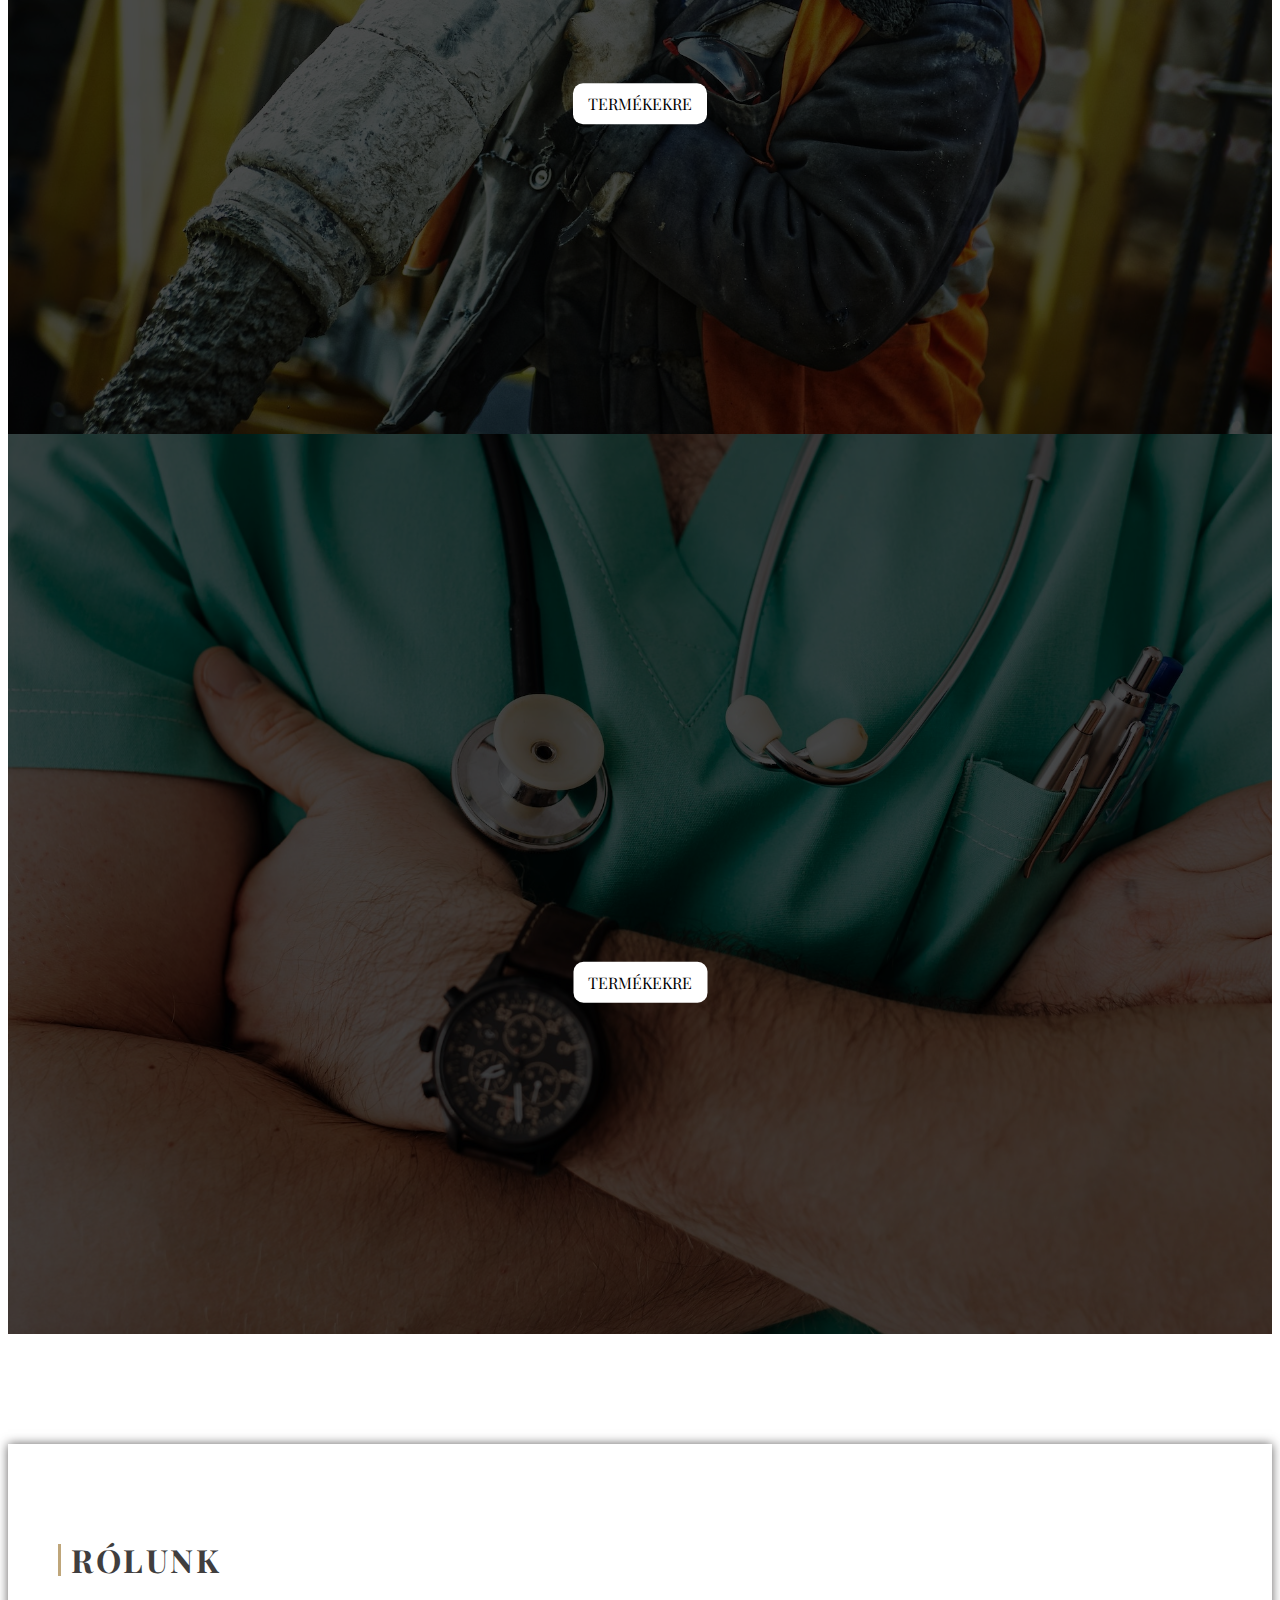
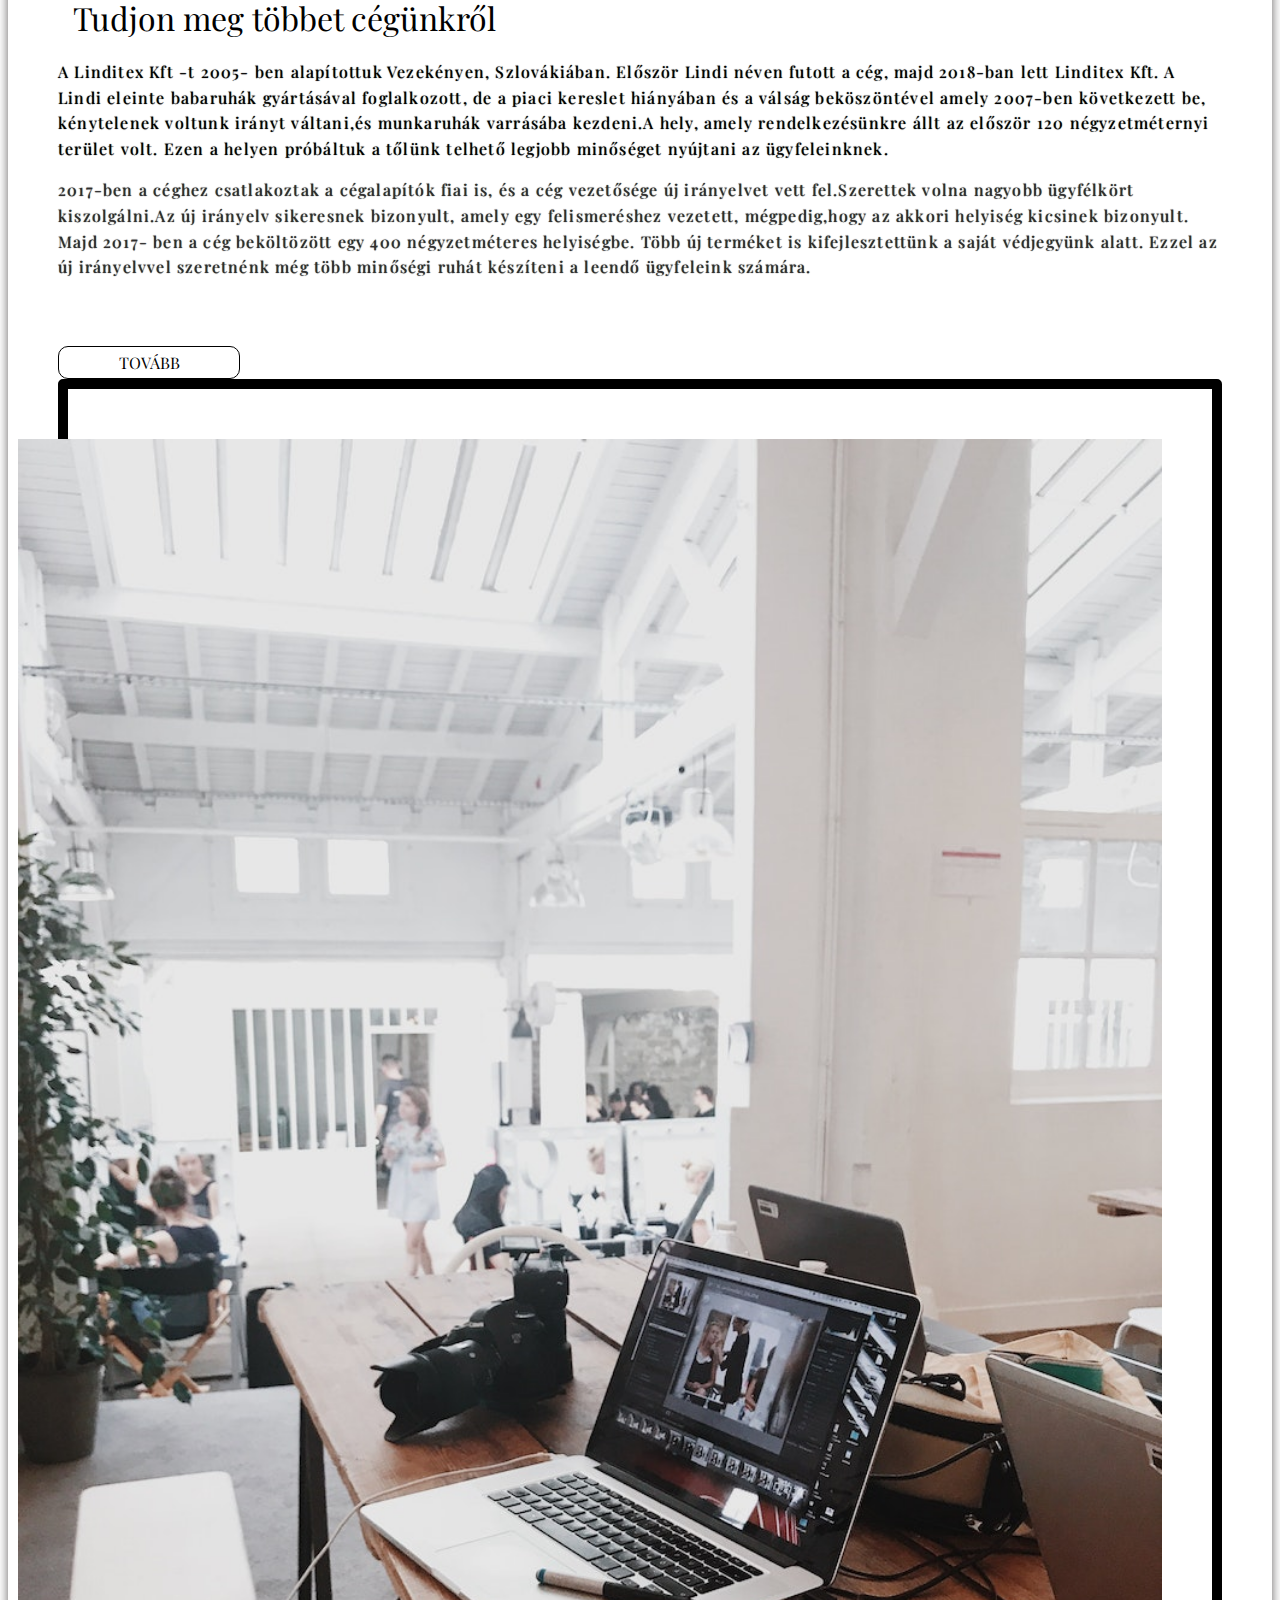
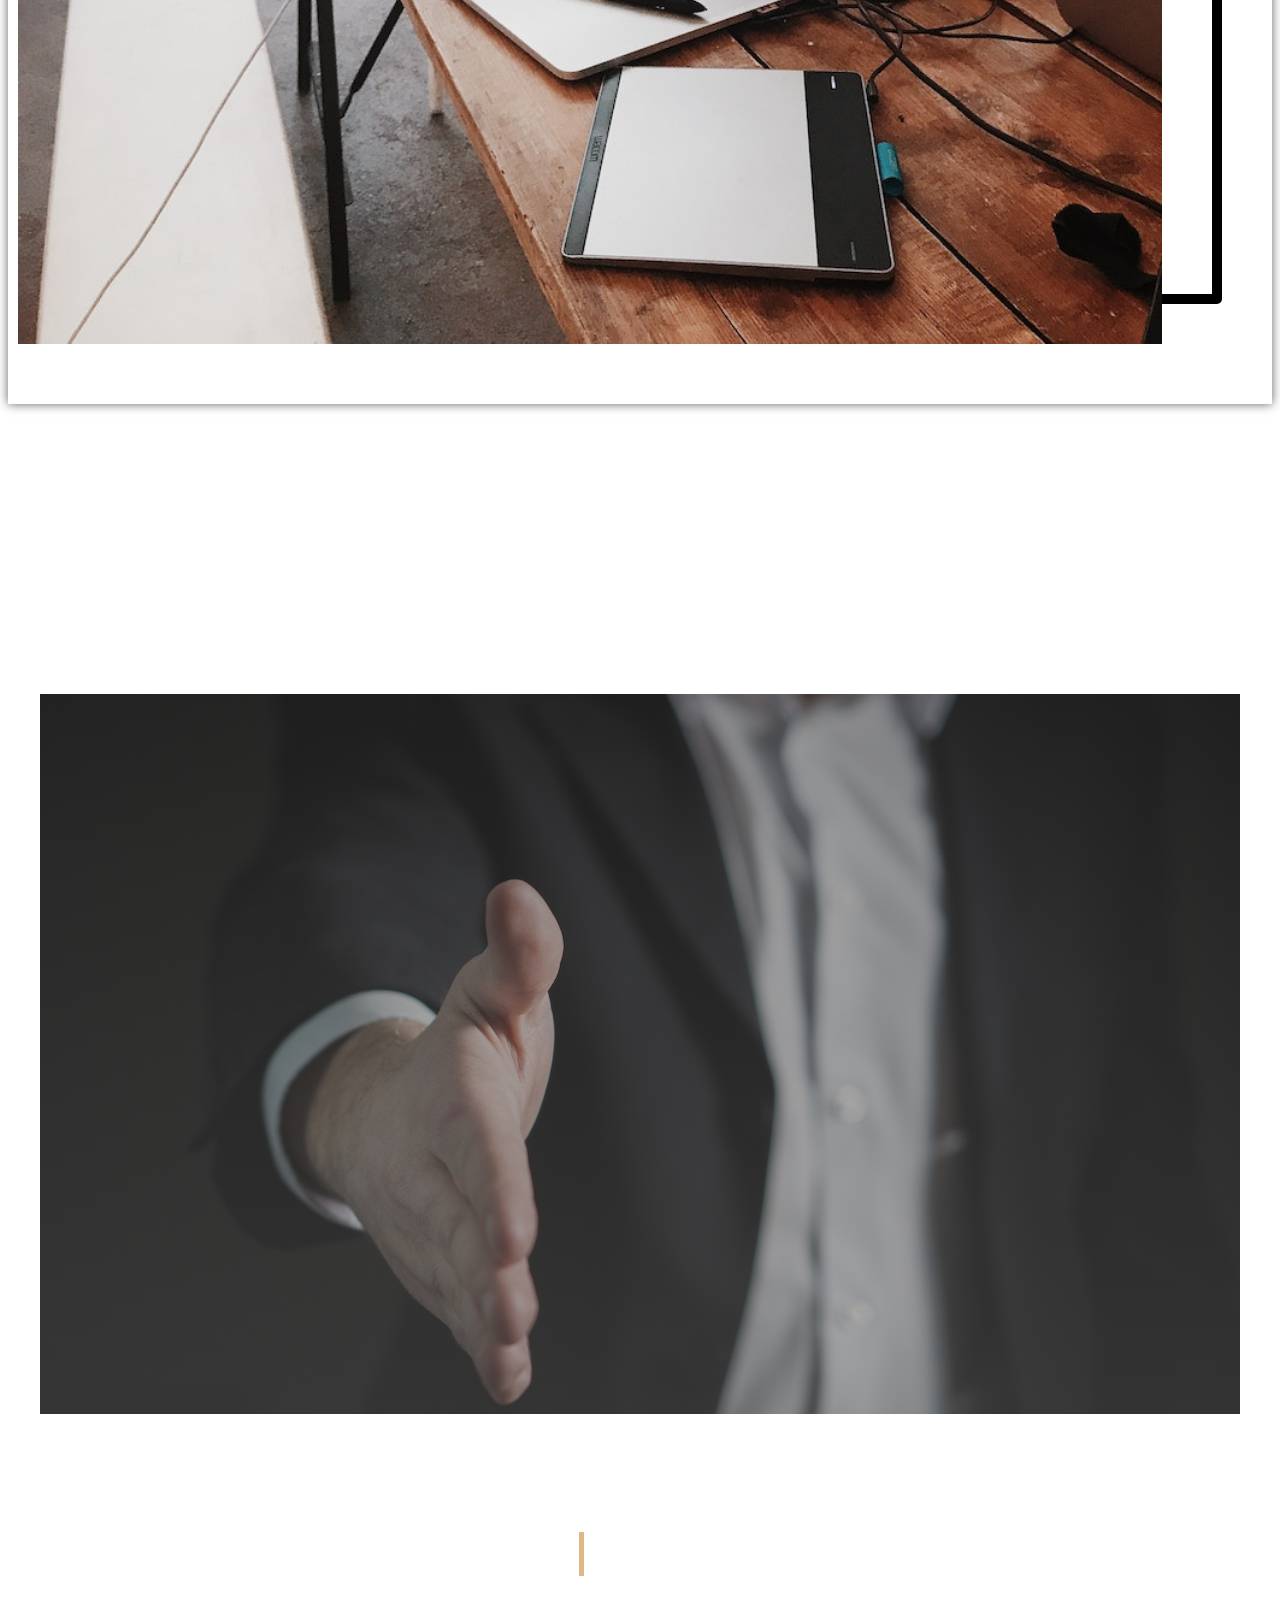
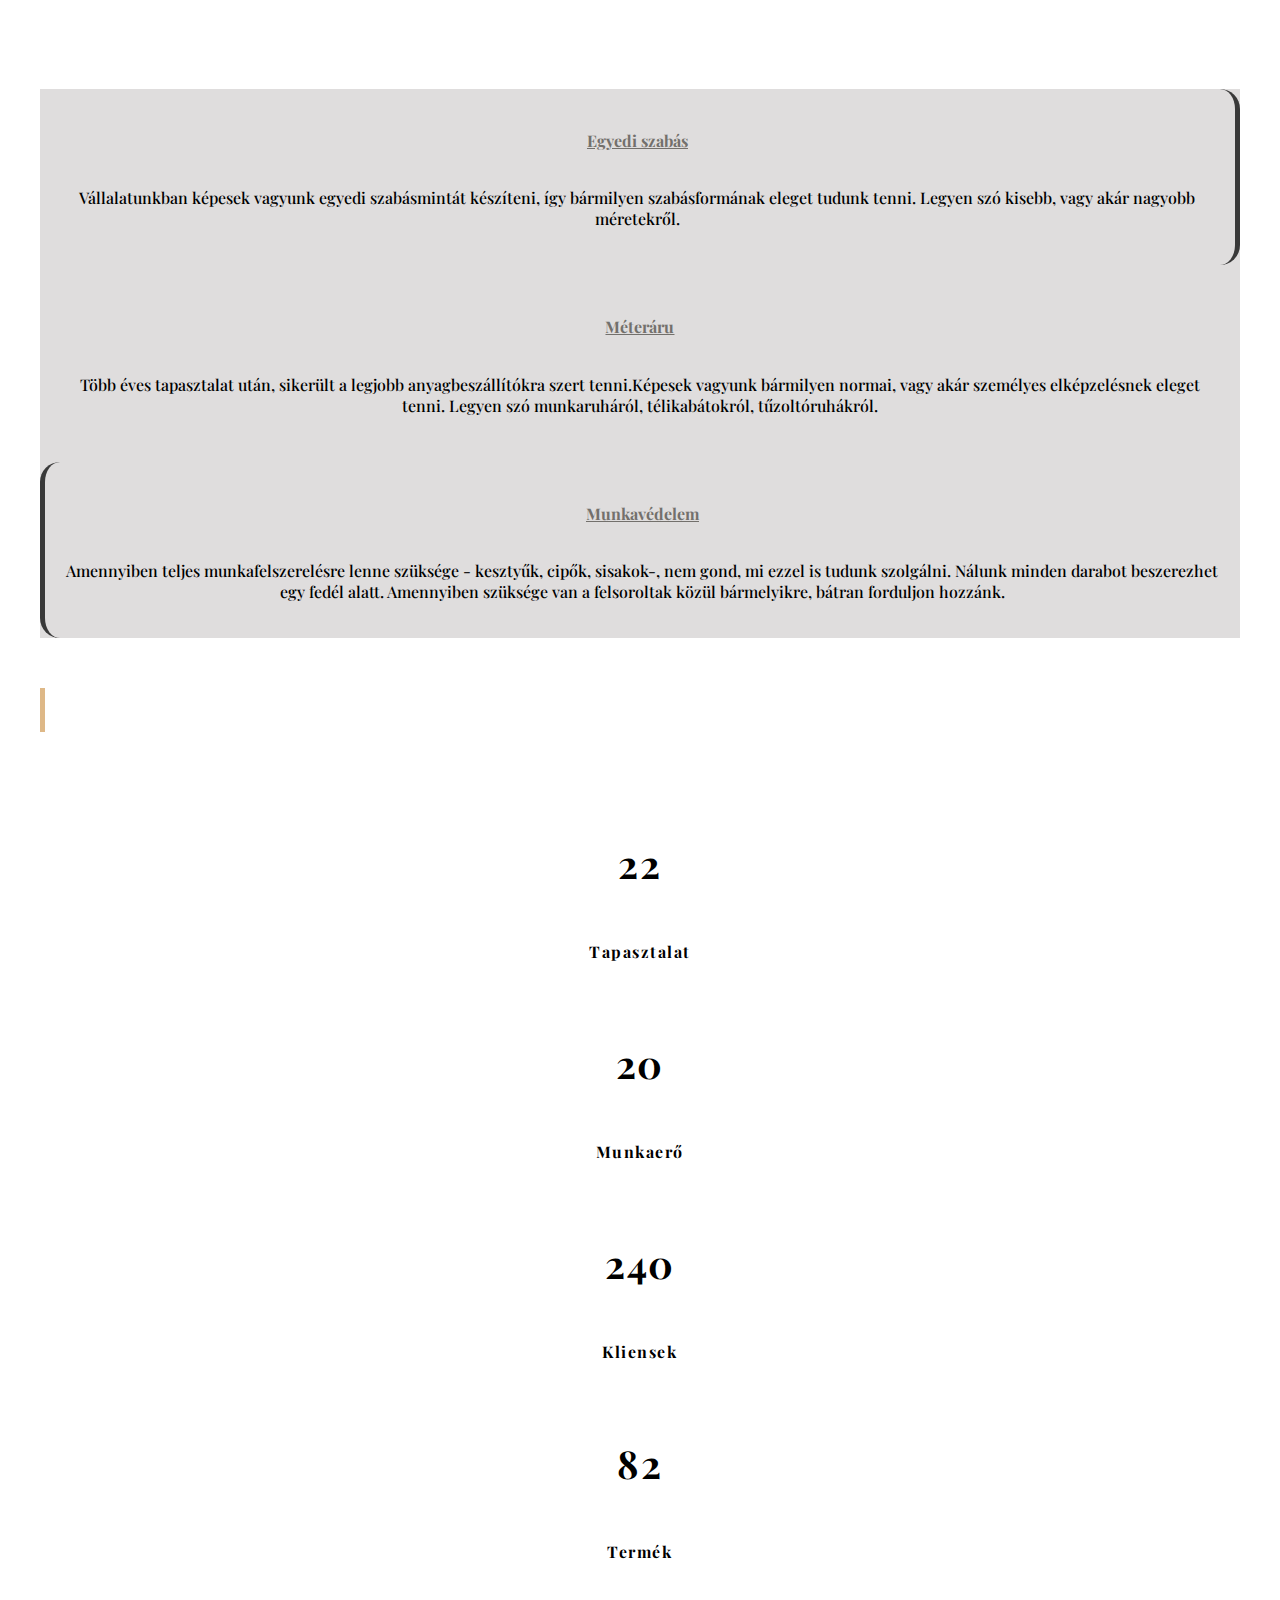
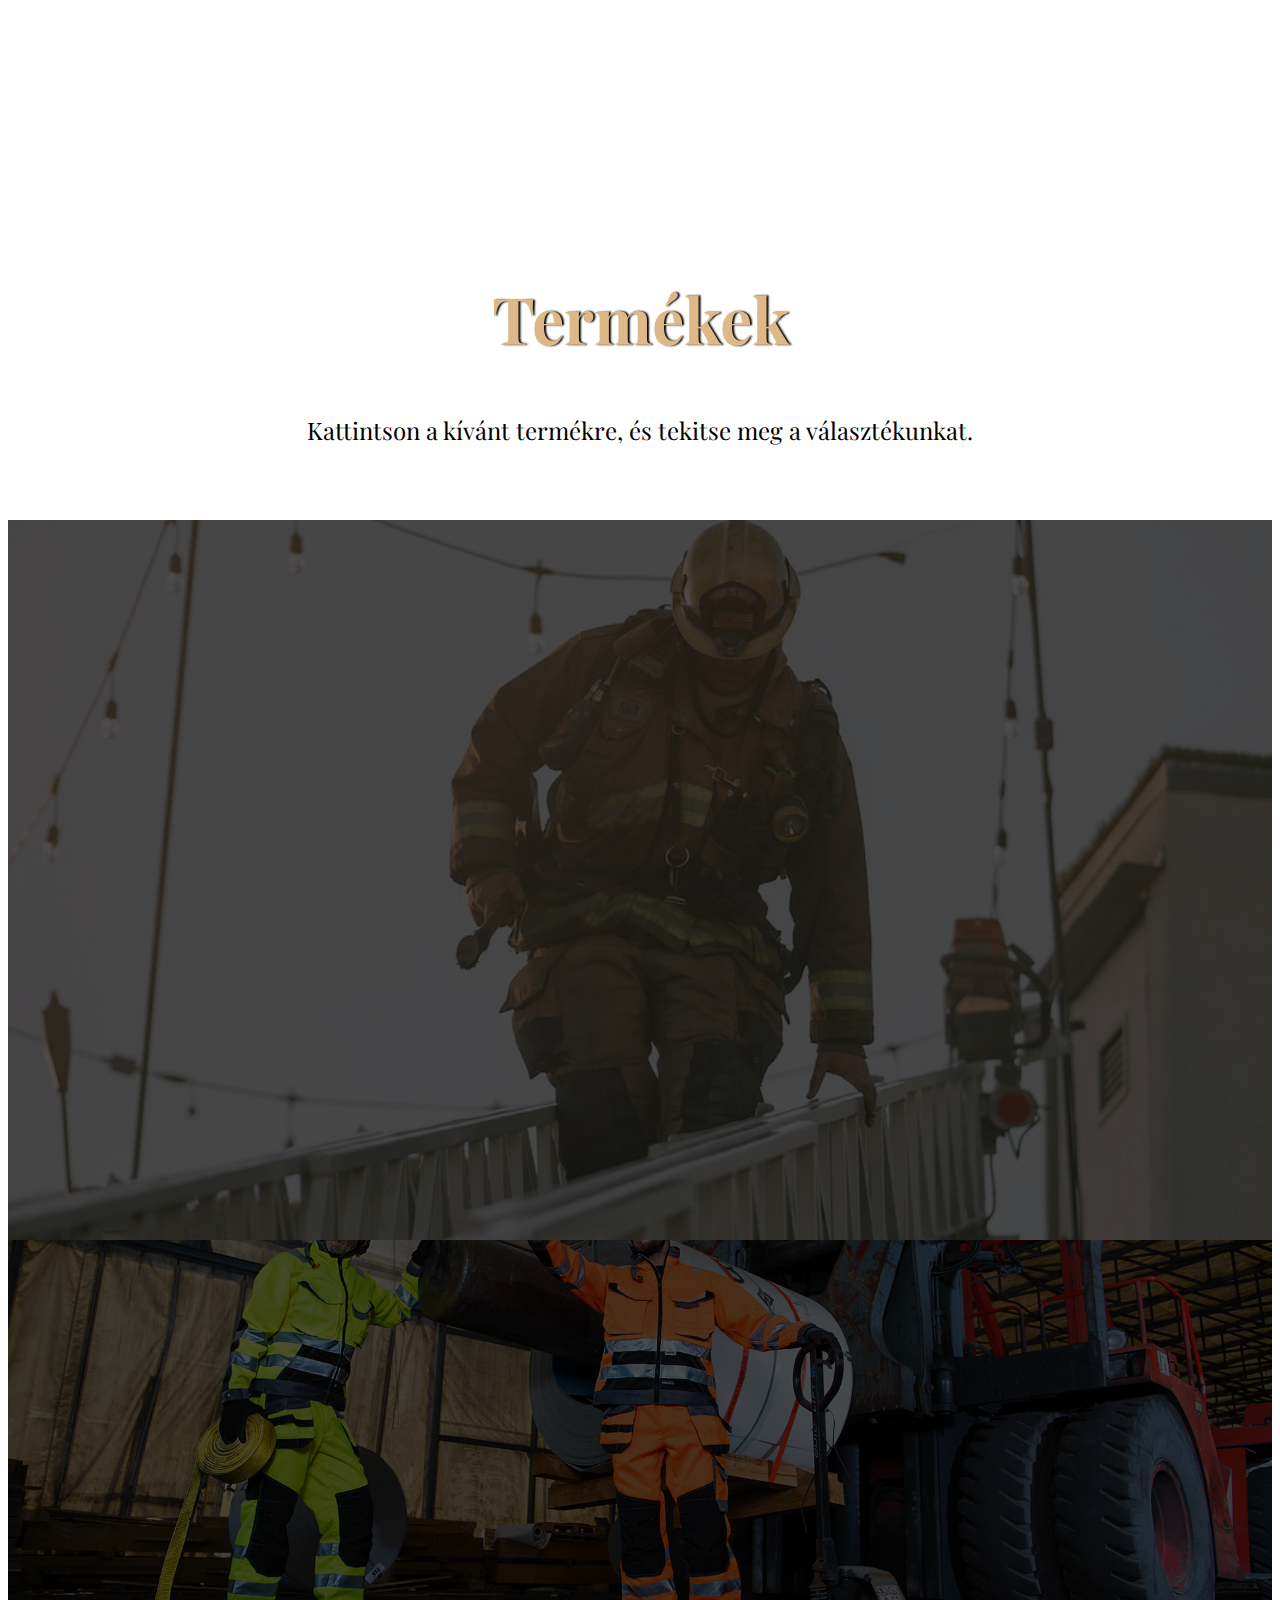
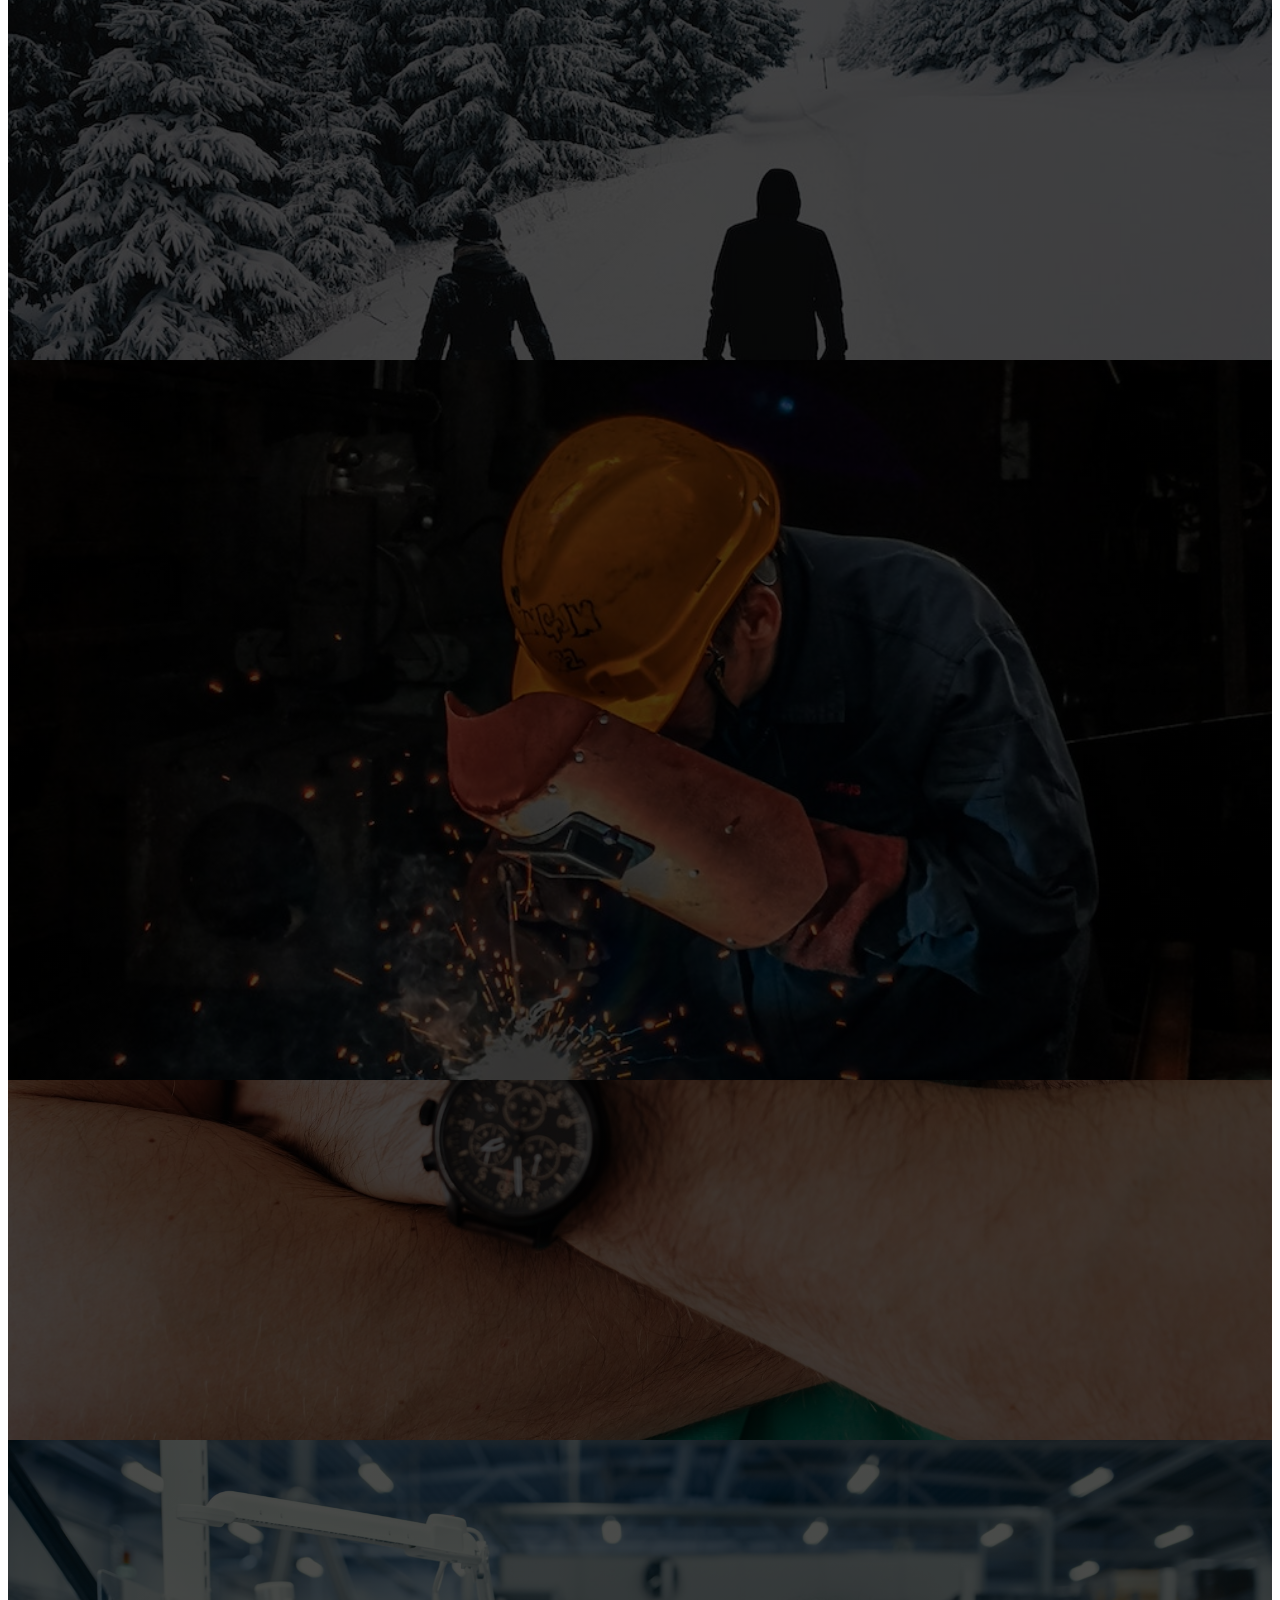
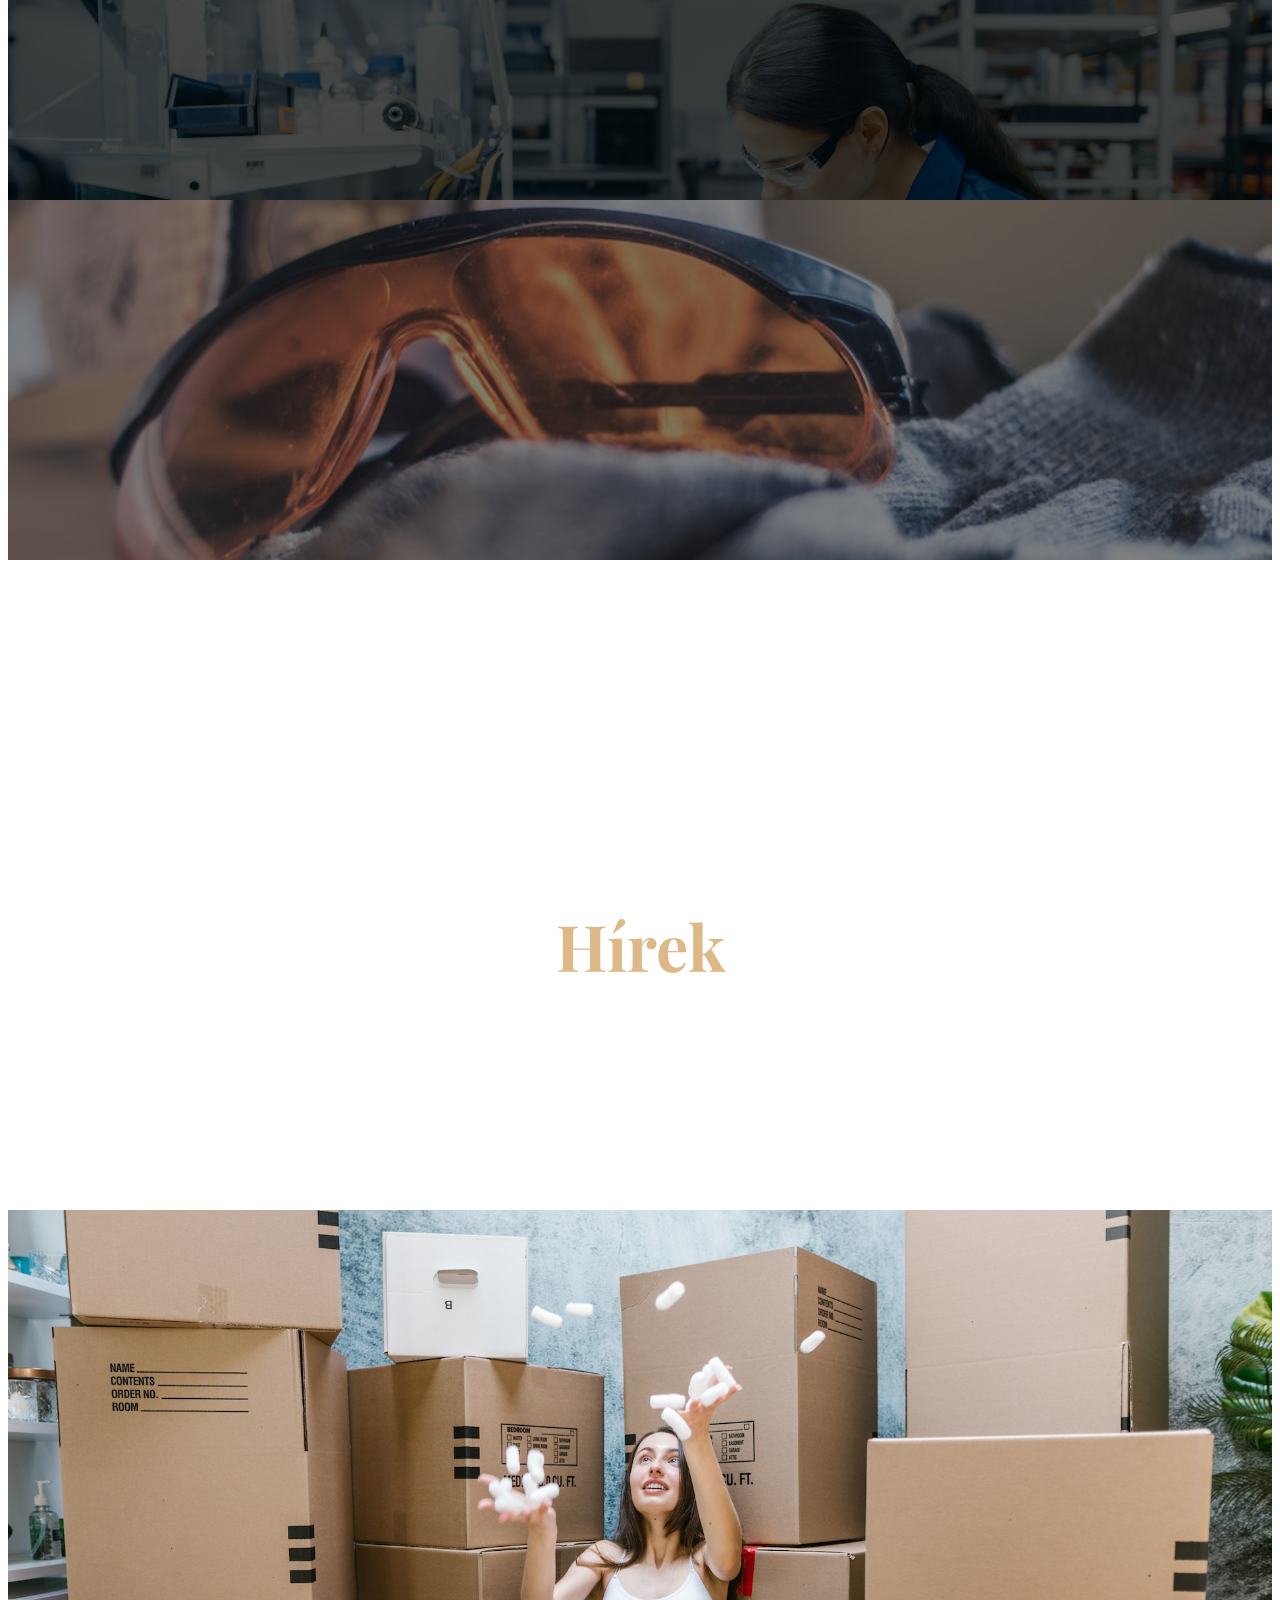
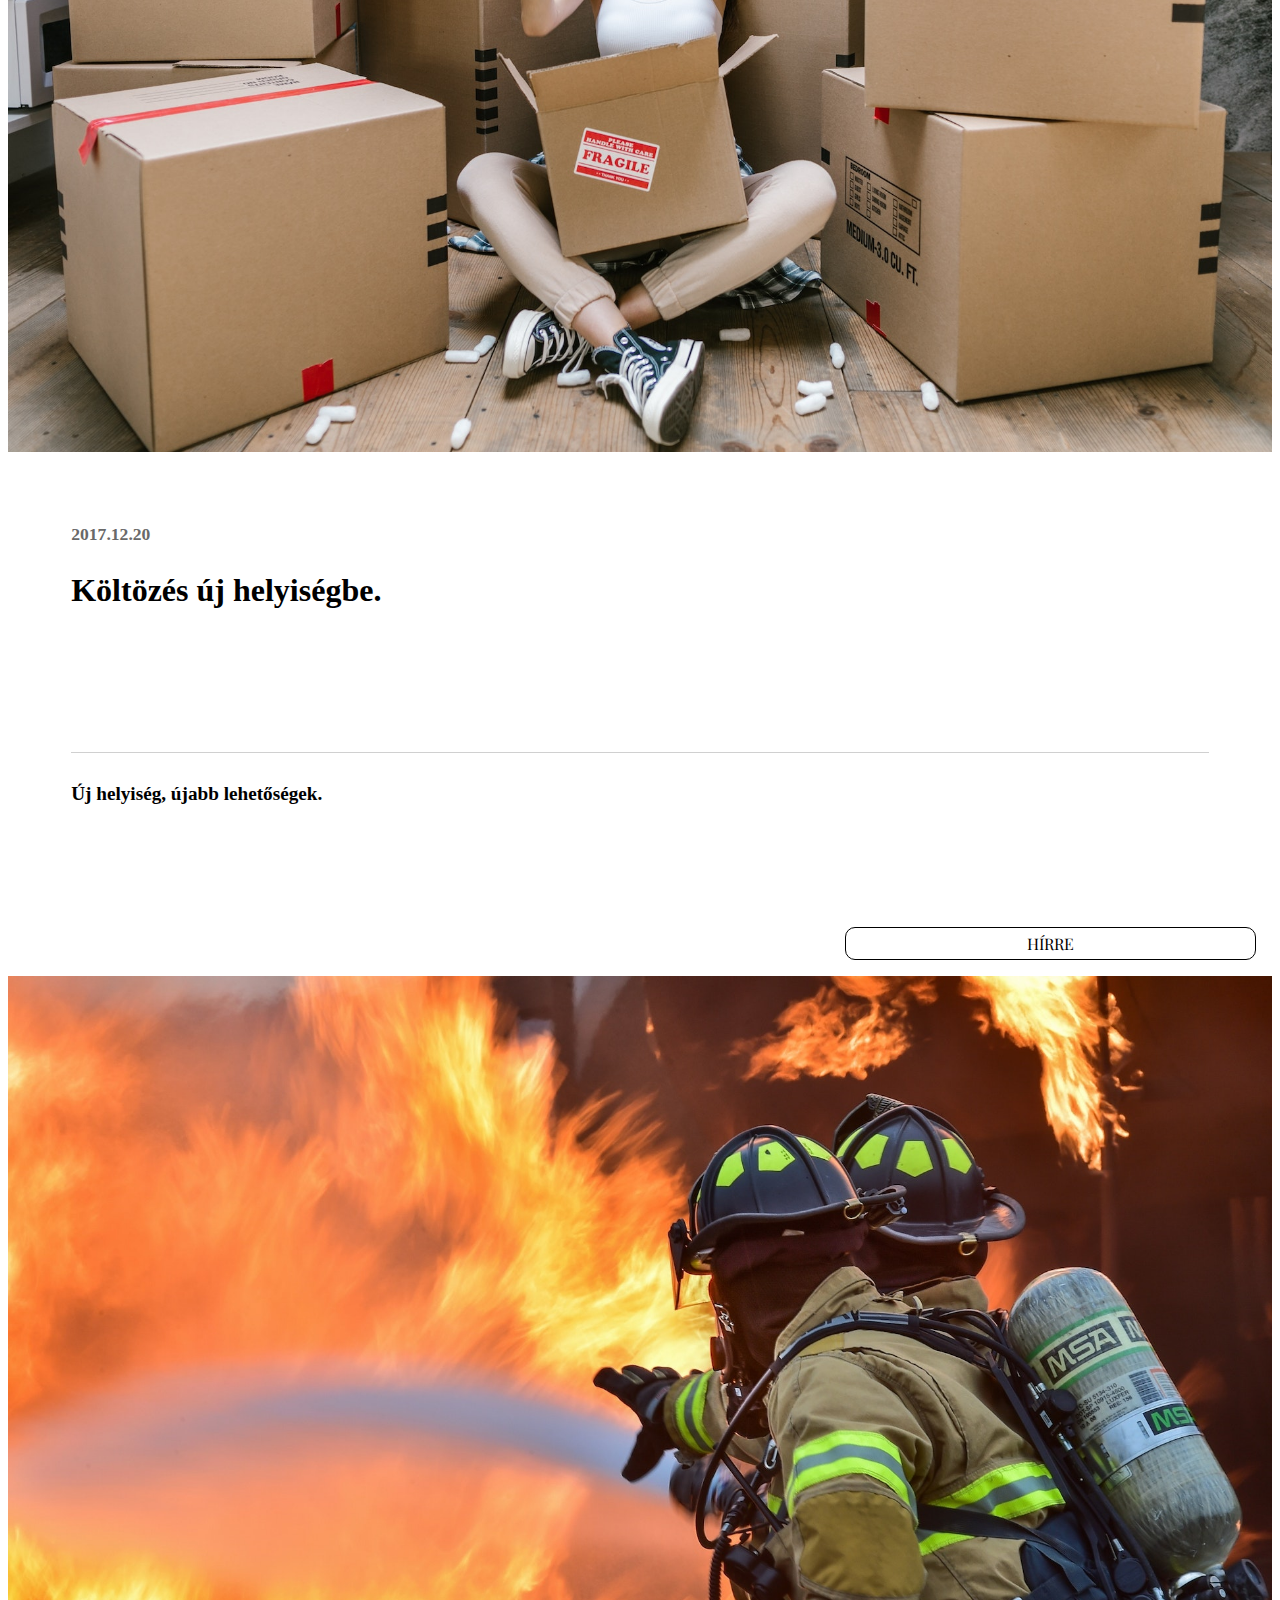
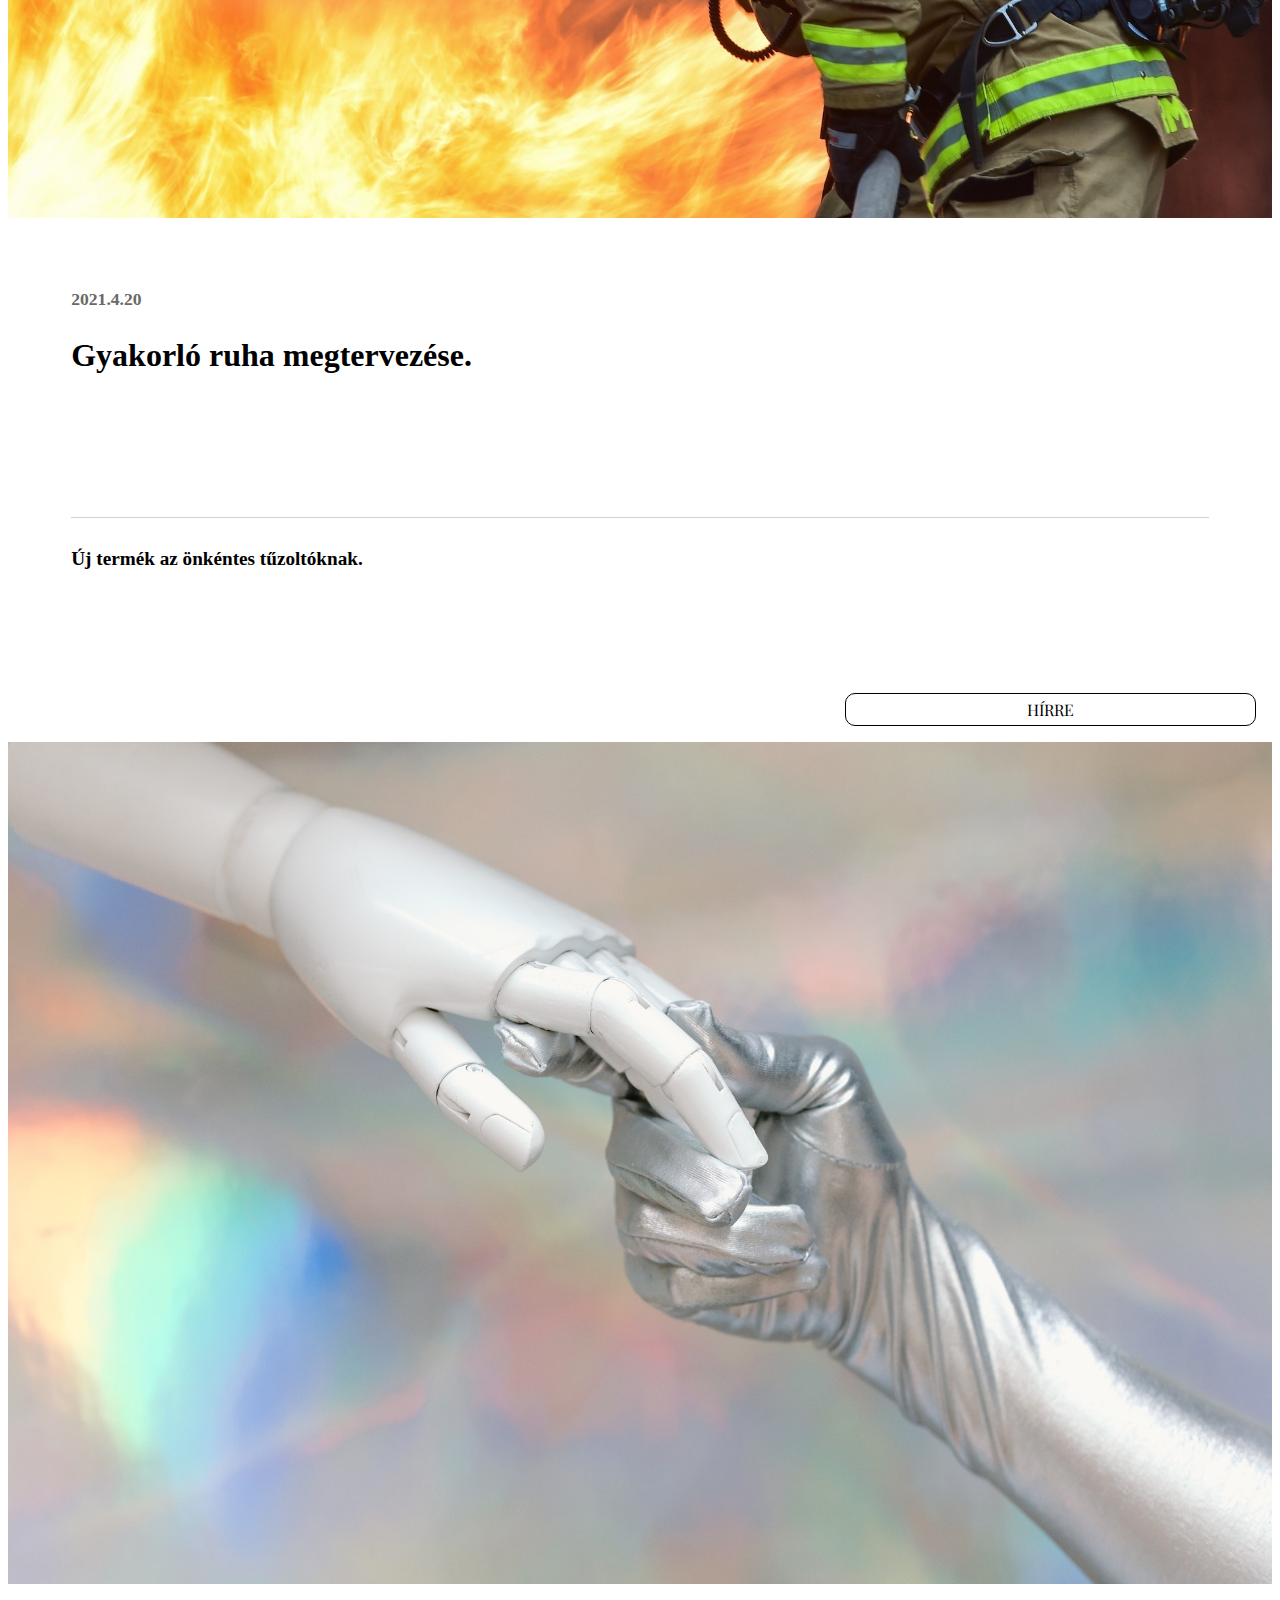
==== commit 53e61580: "Linditex 2022.11.10/11:10" ====
--- a/index.html
+++ b/index.html
@@ -53,16 +53,18 @@
                         <a href="#" language="nemet" class="a">DE</a>
                         <a href="#" language="angol" class="a">EN</a>
                     </div>
+                    <!--
                     <form class="d-flex" role="search">
                         <div class="bemenet">
-                            <input required class="form-control me-2" type="text" placeholder="Felhasználónév">
-                            <input required class="form-control me-2" type="password" placeholder="Jelszó">
+                            <input required class="form-control me-2 fo_felhasznalonev" type="text" placeholder="Felhasználónév">
+                            <input required class="form-control me-2 fo_jelszo" type="password" placeholder="Jelszó">
                         </div>
                         <div class="gomb">
                             <button class="btn-outline-success fo_bejelentkezes" type="submit">Bejelentkezés</button>
                         </div>
                     </form>
                     <a target="_blank" href="./regisztracio.html"> <button class="btn-outline-success fo_regisztracio">Regisztráció</button></a>
+                -->
                 </div>
             </div>
         </div>
@@ -490,32 +492,37 @@
                         <form  action="https://formspree.io/f/xyyvbarg" method="post">
                             <div class="box1">
                                 <input 
+                                class="fo_teljesnev"
                                 name="Name"
                                 type="text"
                                 placeholder="Teljes neve:"
                                 required>
                                 <input 
+                                class="fo_email"
                                 name="Email"
                                 type="email"
-                                placeholder="Az ön E-mail címe:"
+                                placeholder="E-mail cím"
                                 required>
                             </div>
                             <div class="box2">
                                 <input 
+                                class="fo_cegnev"
                                 name="Name"
                                 type="text"
-                                placeholder="Cégnév:"
+                                placeholder="Cégnév"
                                 required>
                                 <input 
+                                class="fo_telefonszam"
                                 name="tel"
                                 type="tel"
-                                placeholder="Az ön telefonszáma:"
+                                placeholder="Telefonszám"
                                 required>
                             </div>
                             <div class="box3">
                                 <textarea 
+                                class="fo_uzenet"
                                 name="text"
-                                placeholder="Az ön üzenete:" 
+                                placeholder="Üzenete" 
                                 cols="30" 
                                 rows="10"></textarea>
                             </div>
@@ -539,6 +546,6 @@
 
     <script src="https://cdn.jsdelivr.net/npm/bootstrap@5.2.2/dist/js/bootstrap.bundle.min.js" integrity="sha384-OERcA2EqjJCMA+/3y+gxIOqMEjwtxJY7qPCqsdltbNJuaOe923+mo//f6V8Qbsw3" crossorigin="anonymous"></script>
     <script src="./js/main.js"></script>
-     <script src="./js/translate.js"></script>
+    <script src="./js/indextranslate.js"></script>
 </body>
 </html>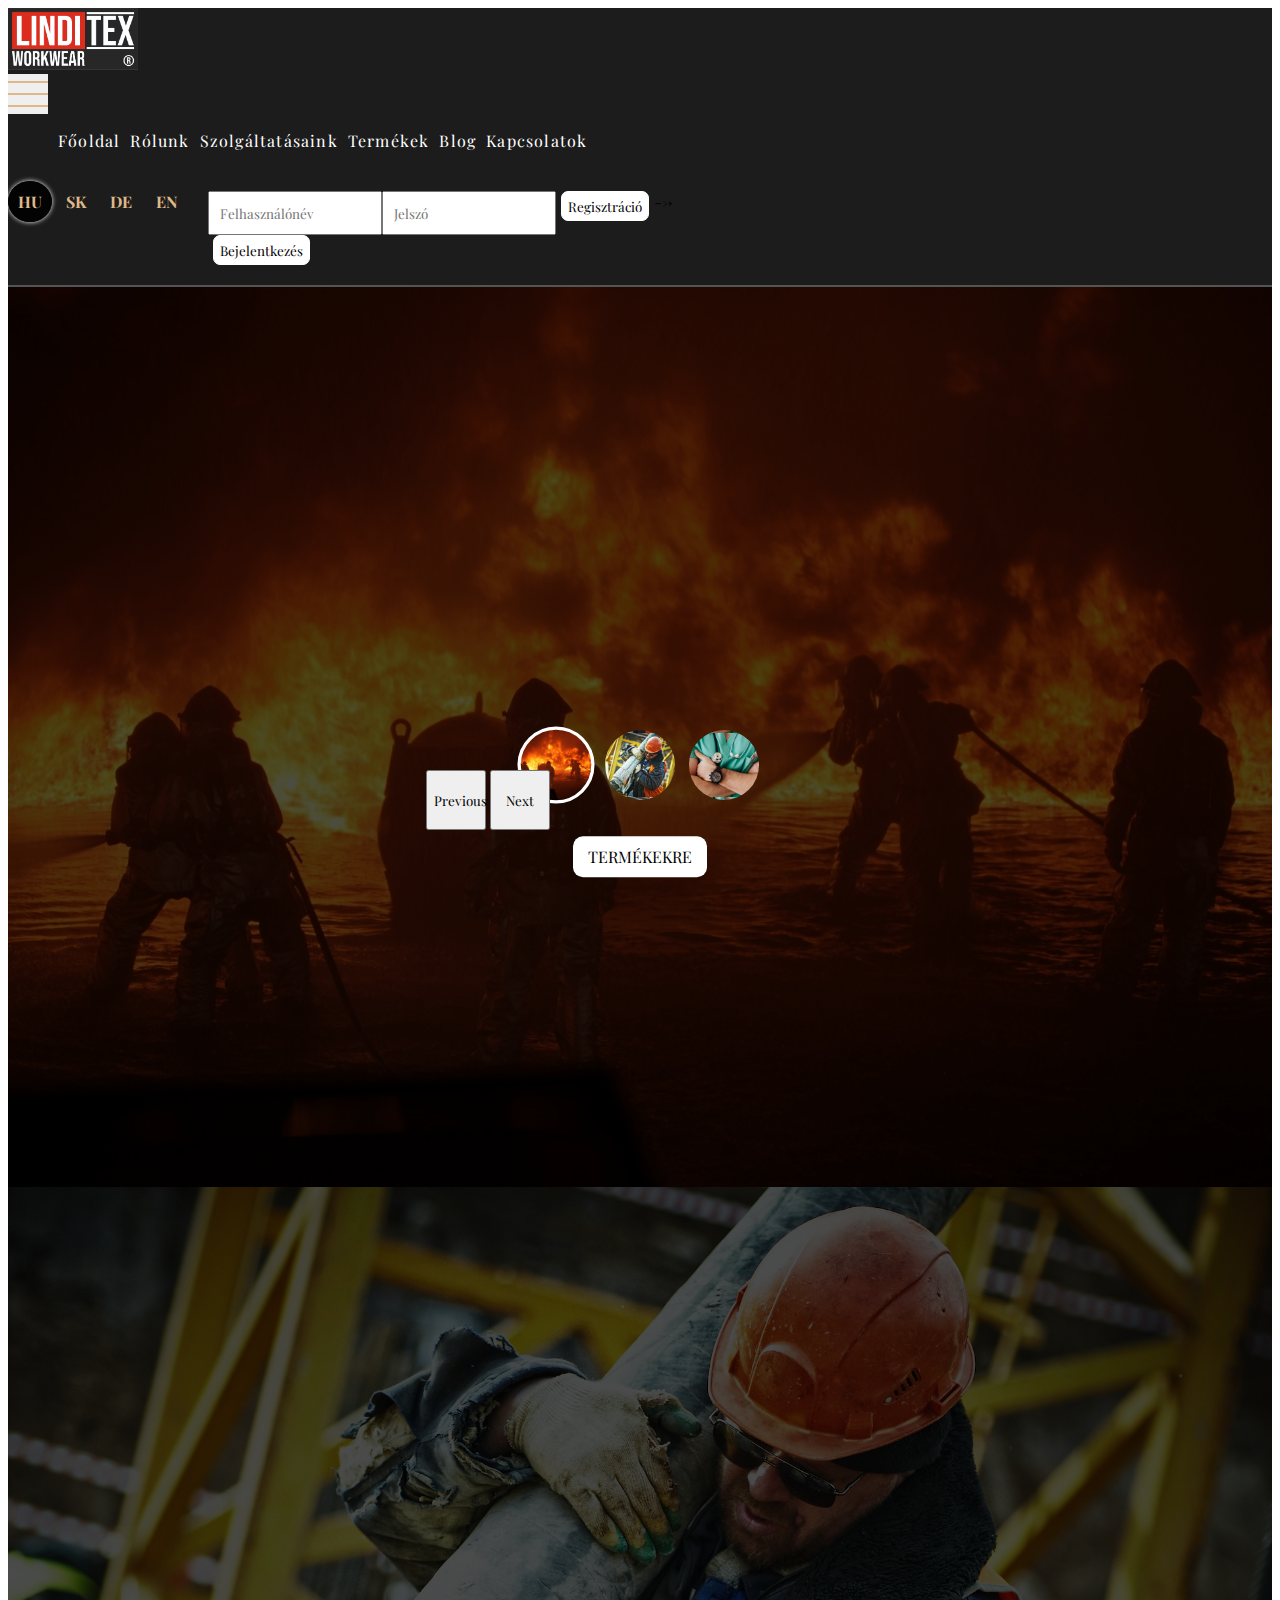
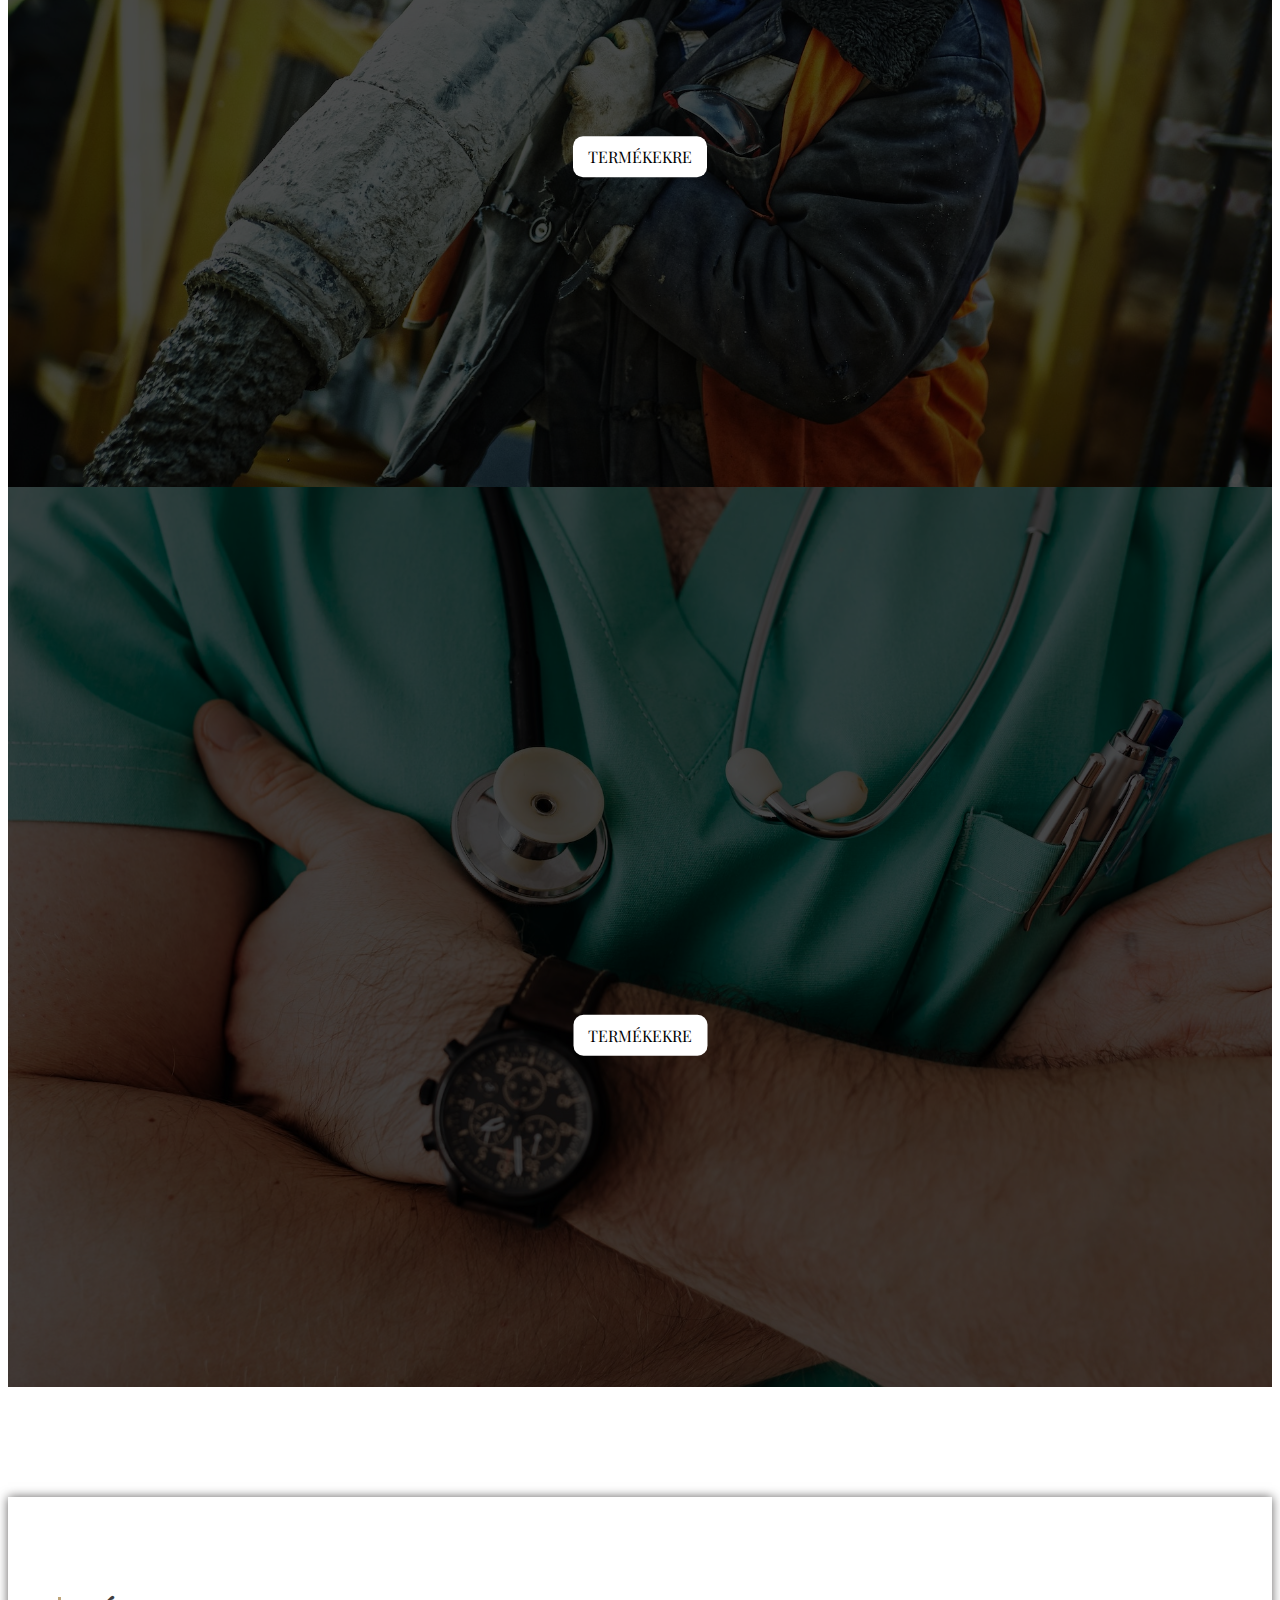
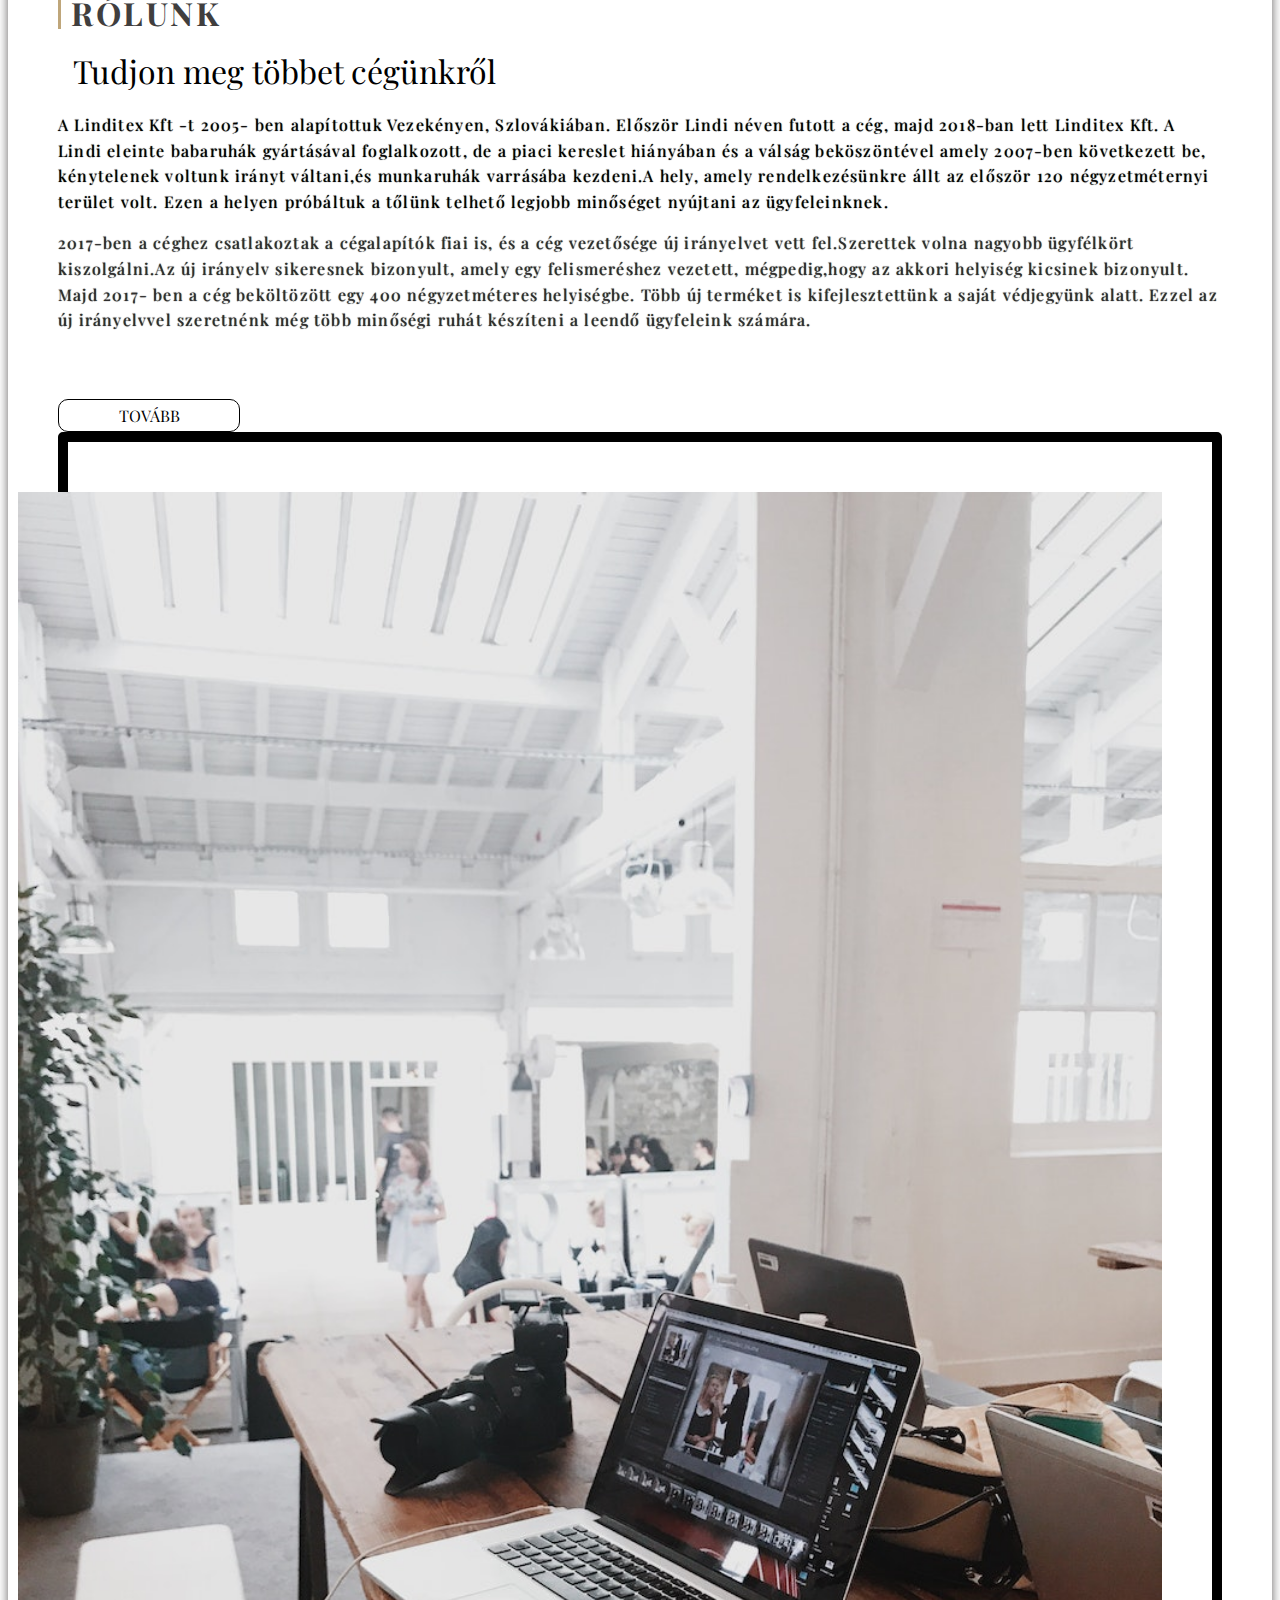
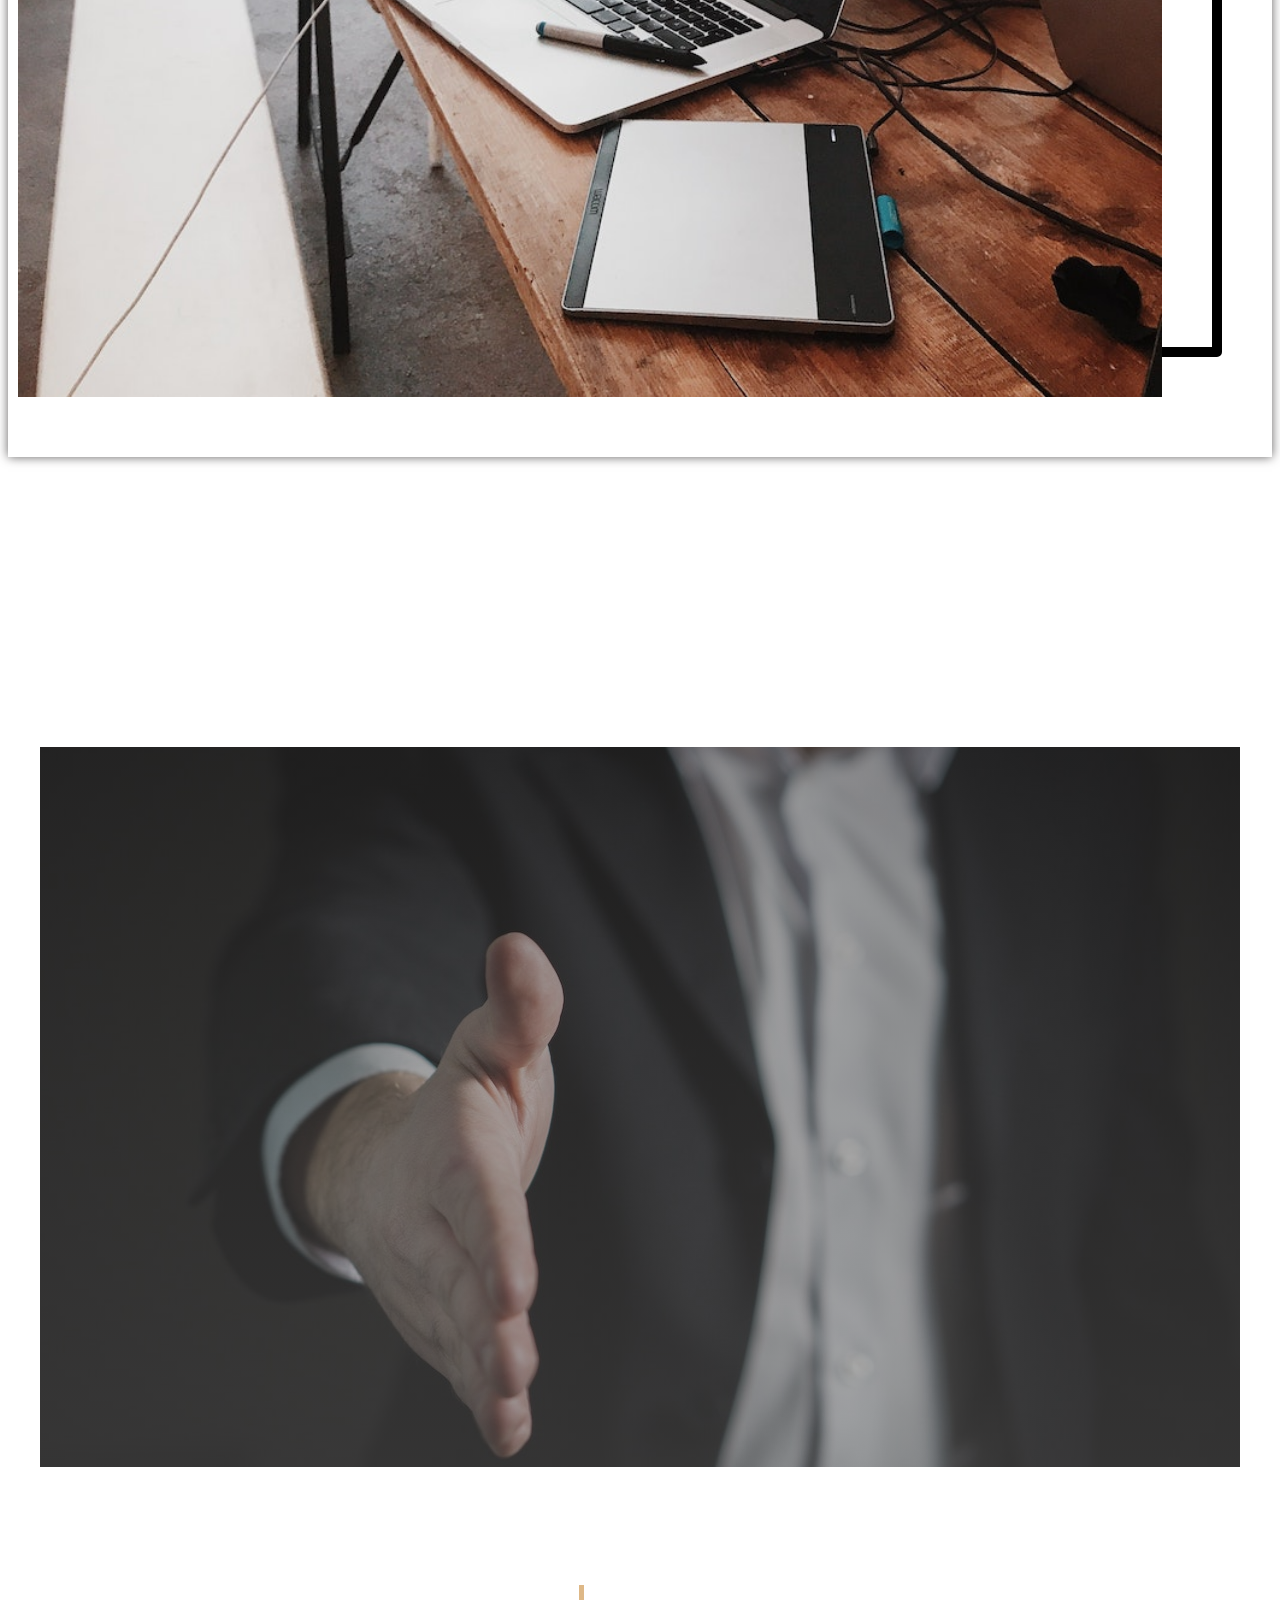
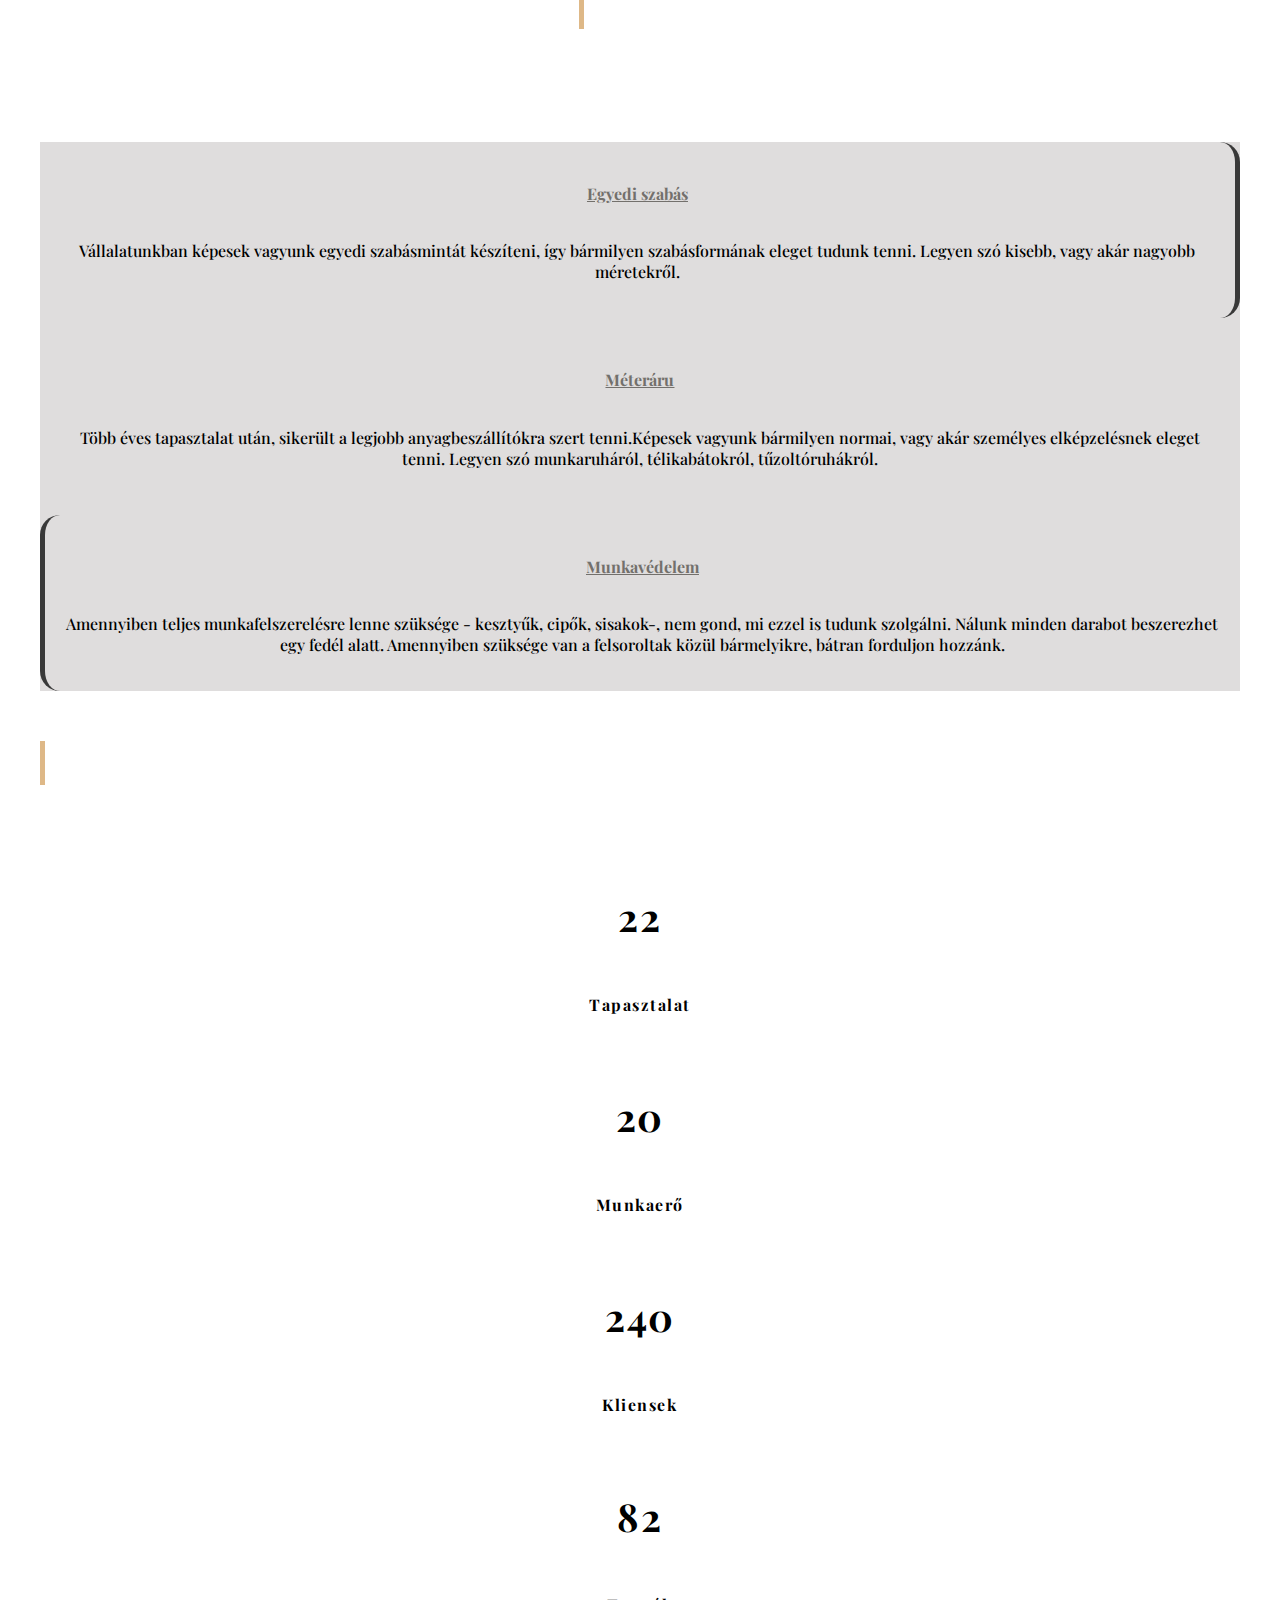
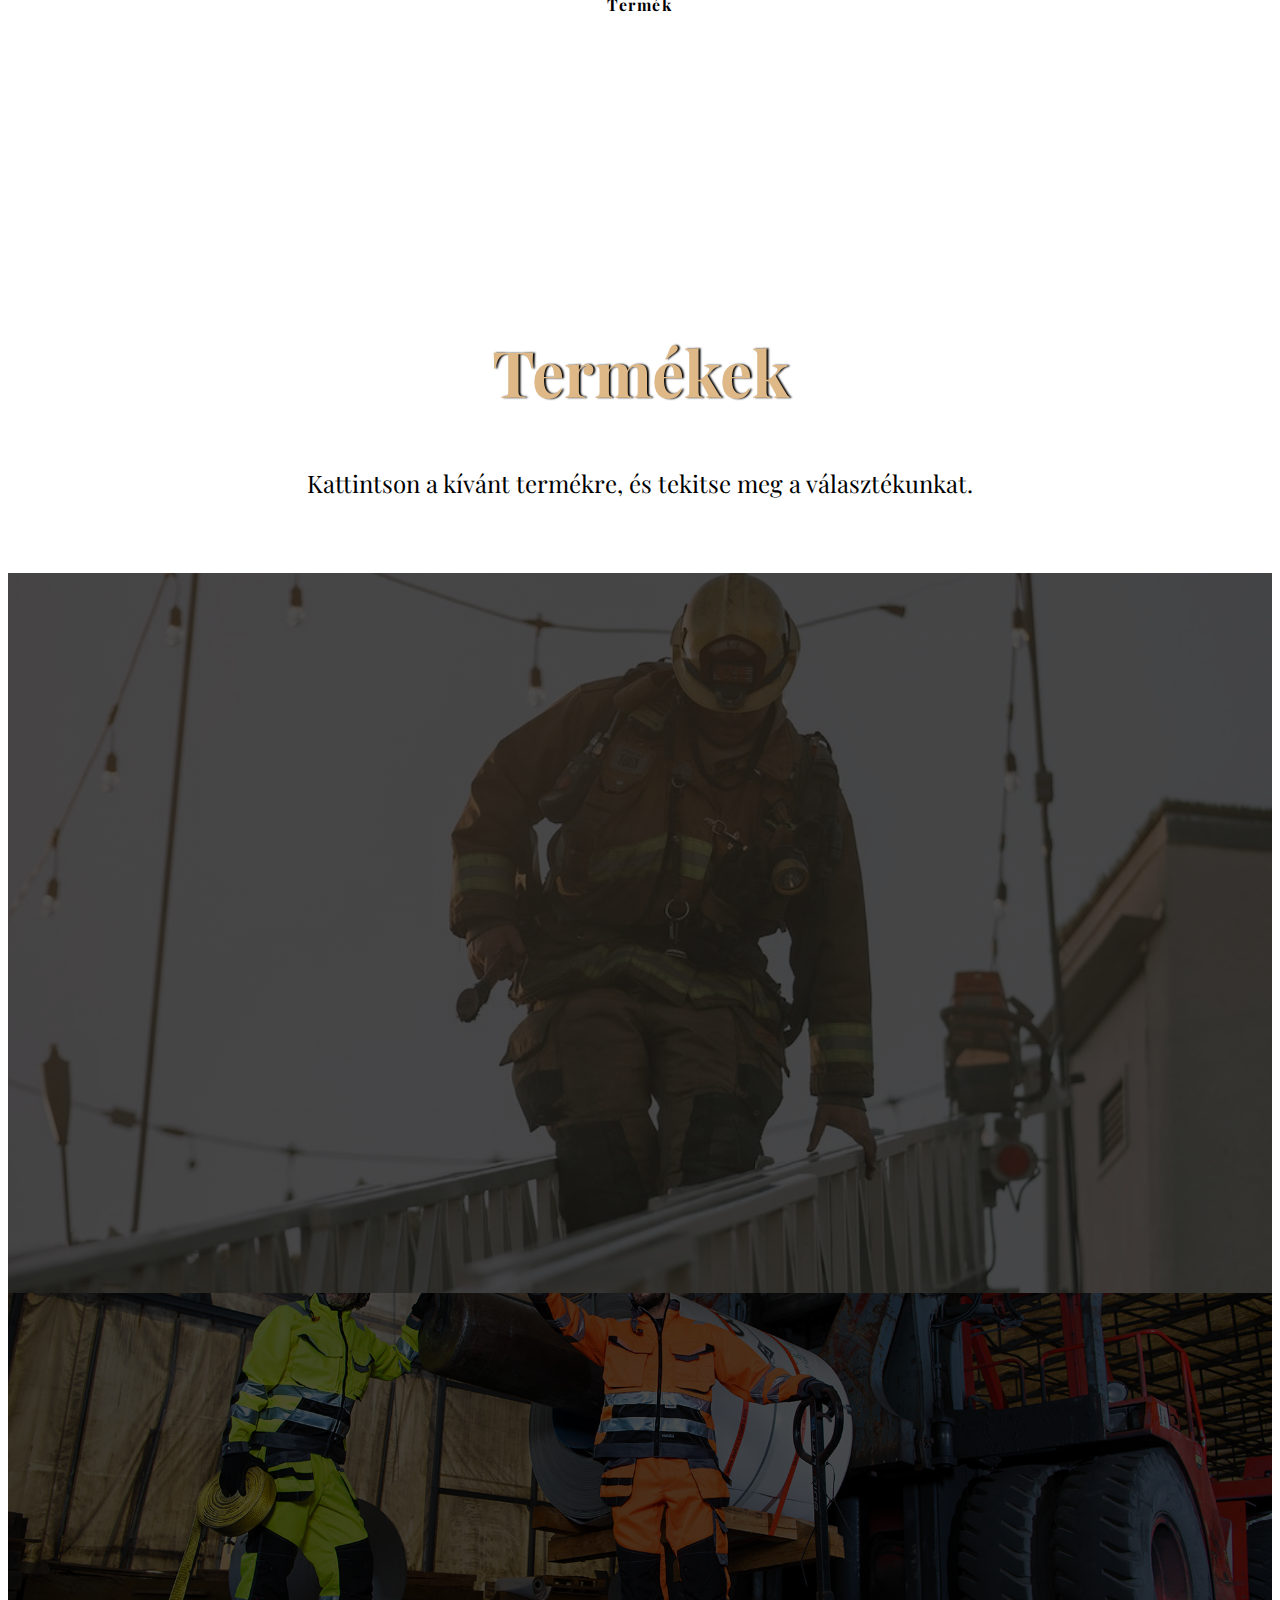
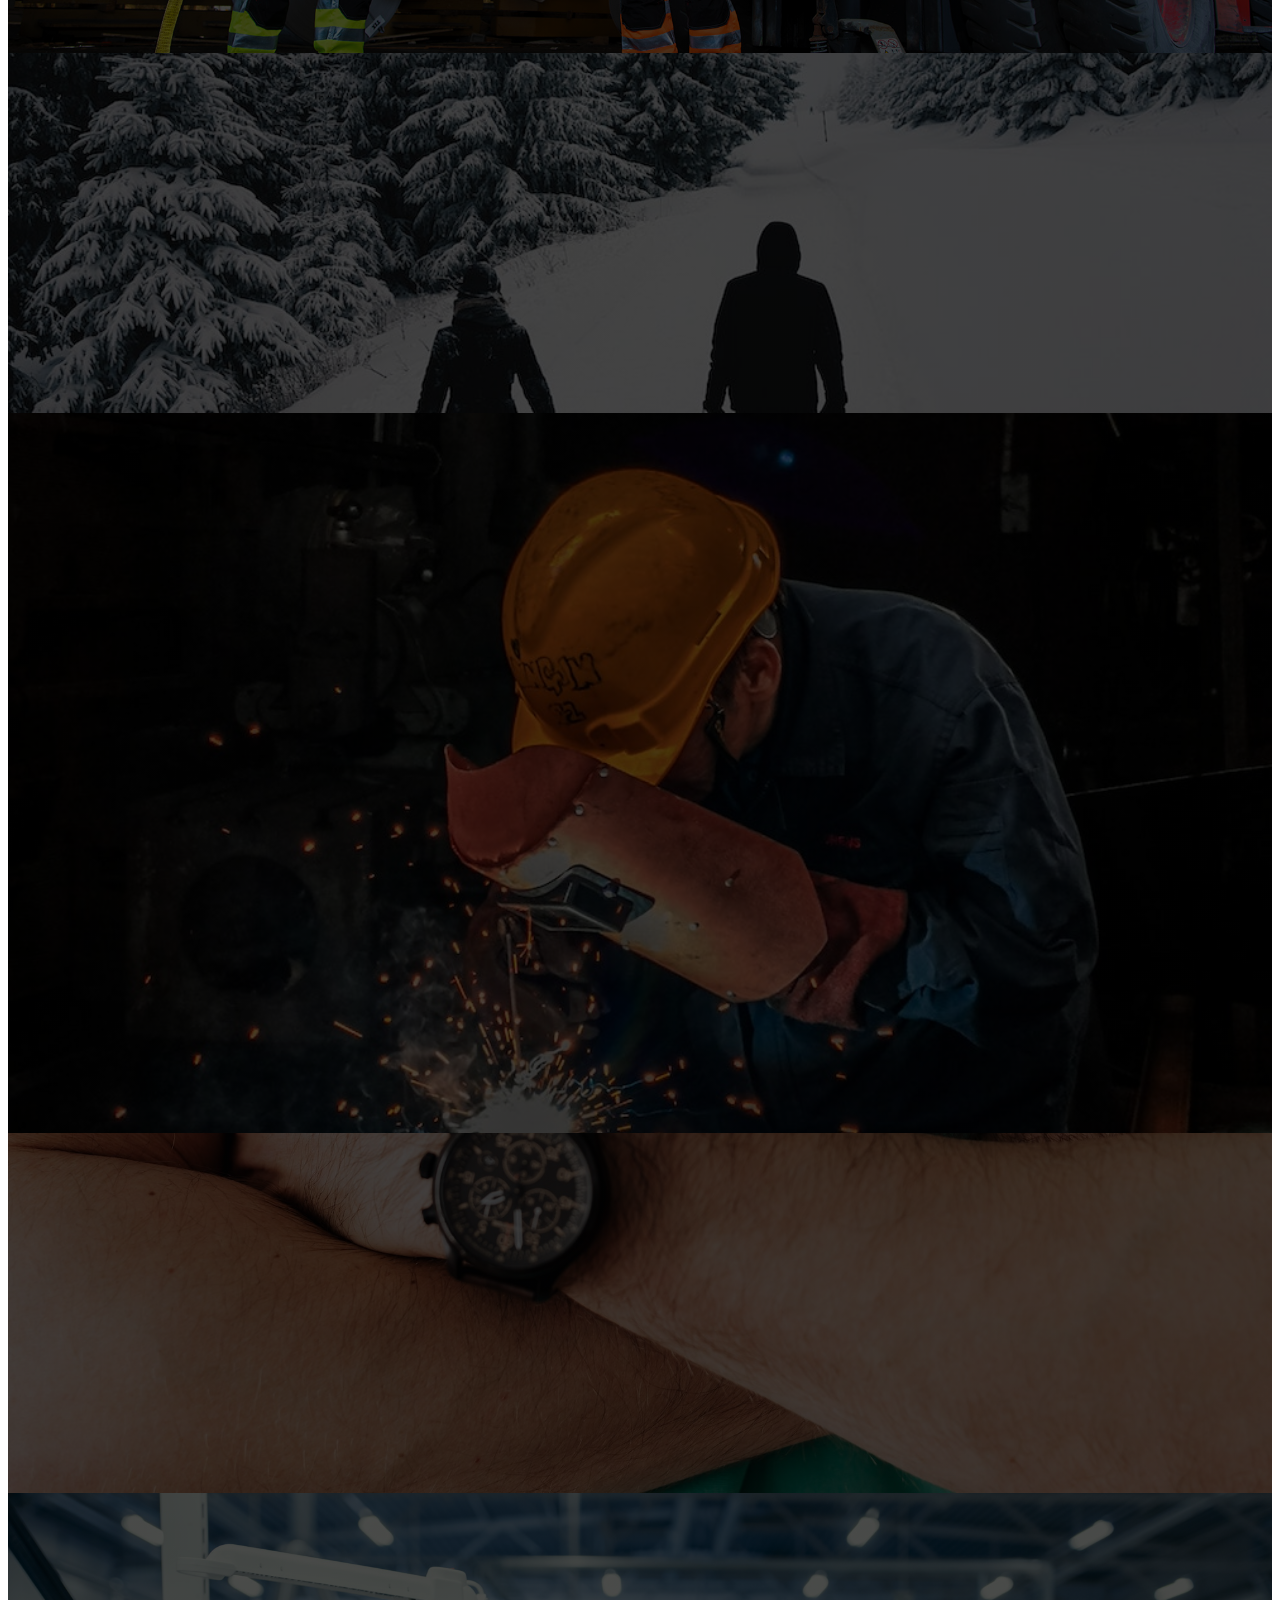
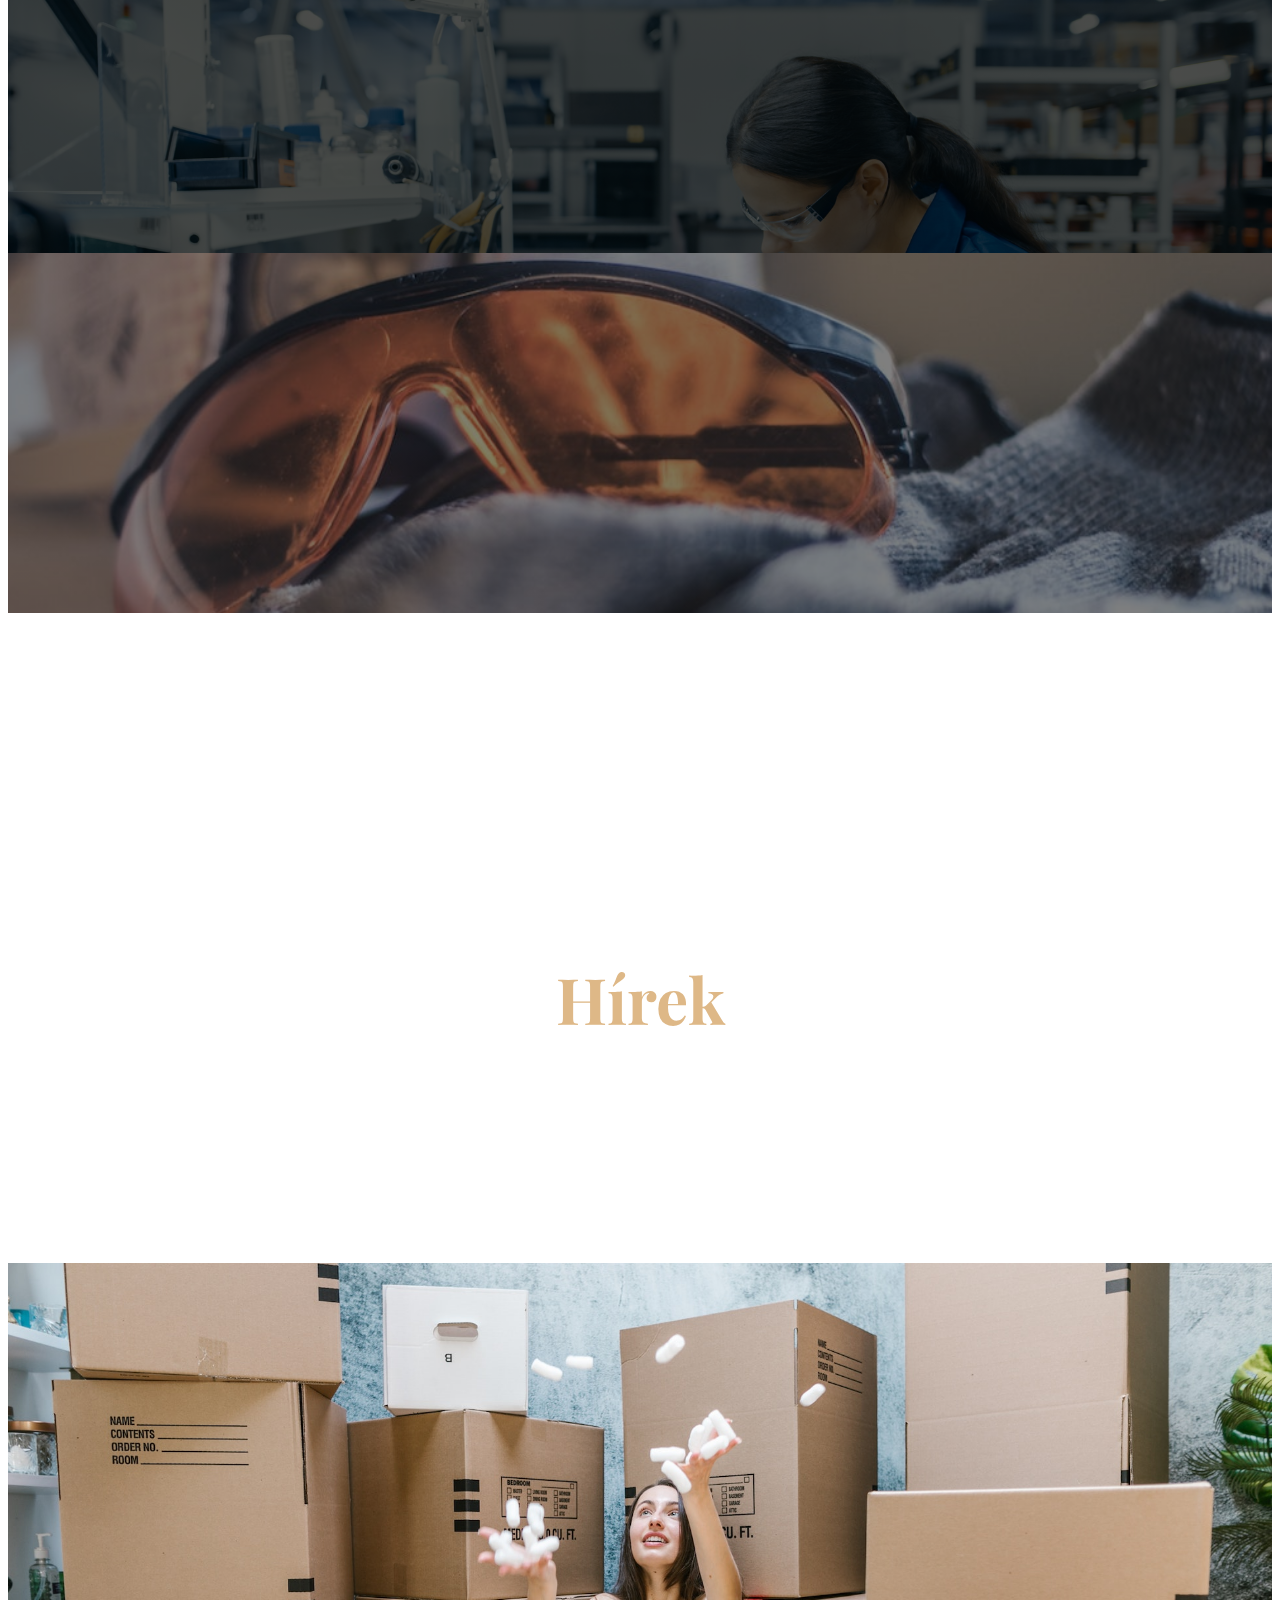
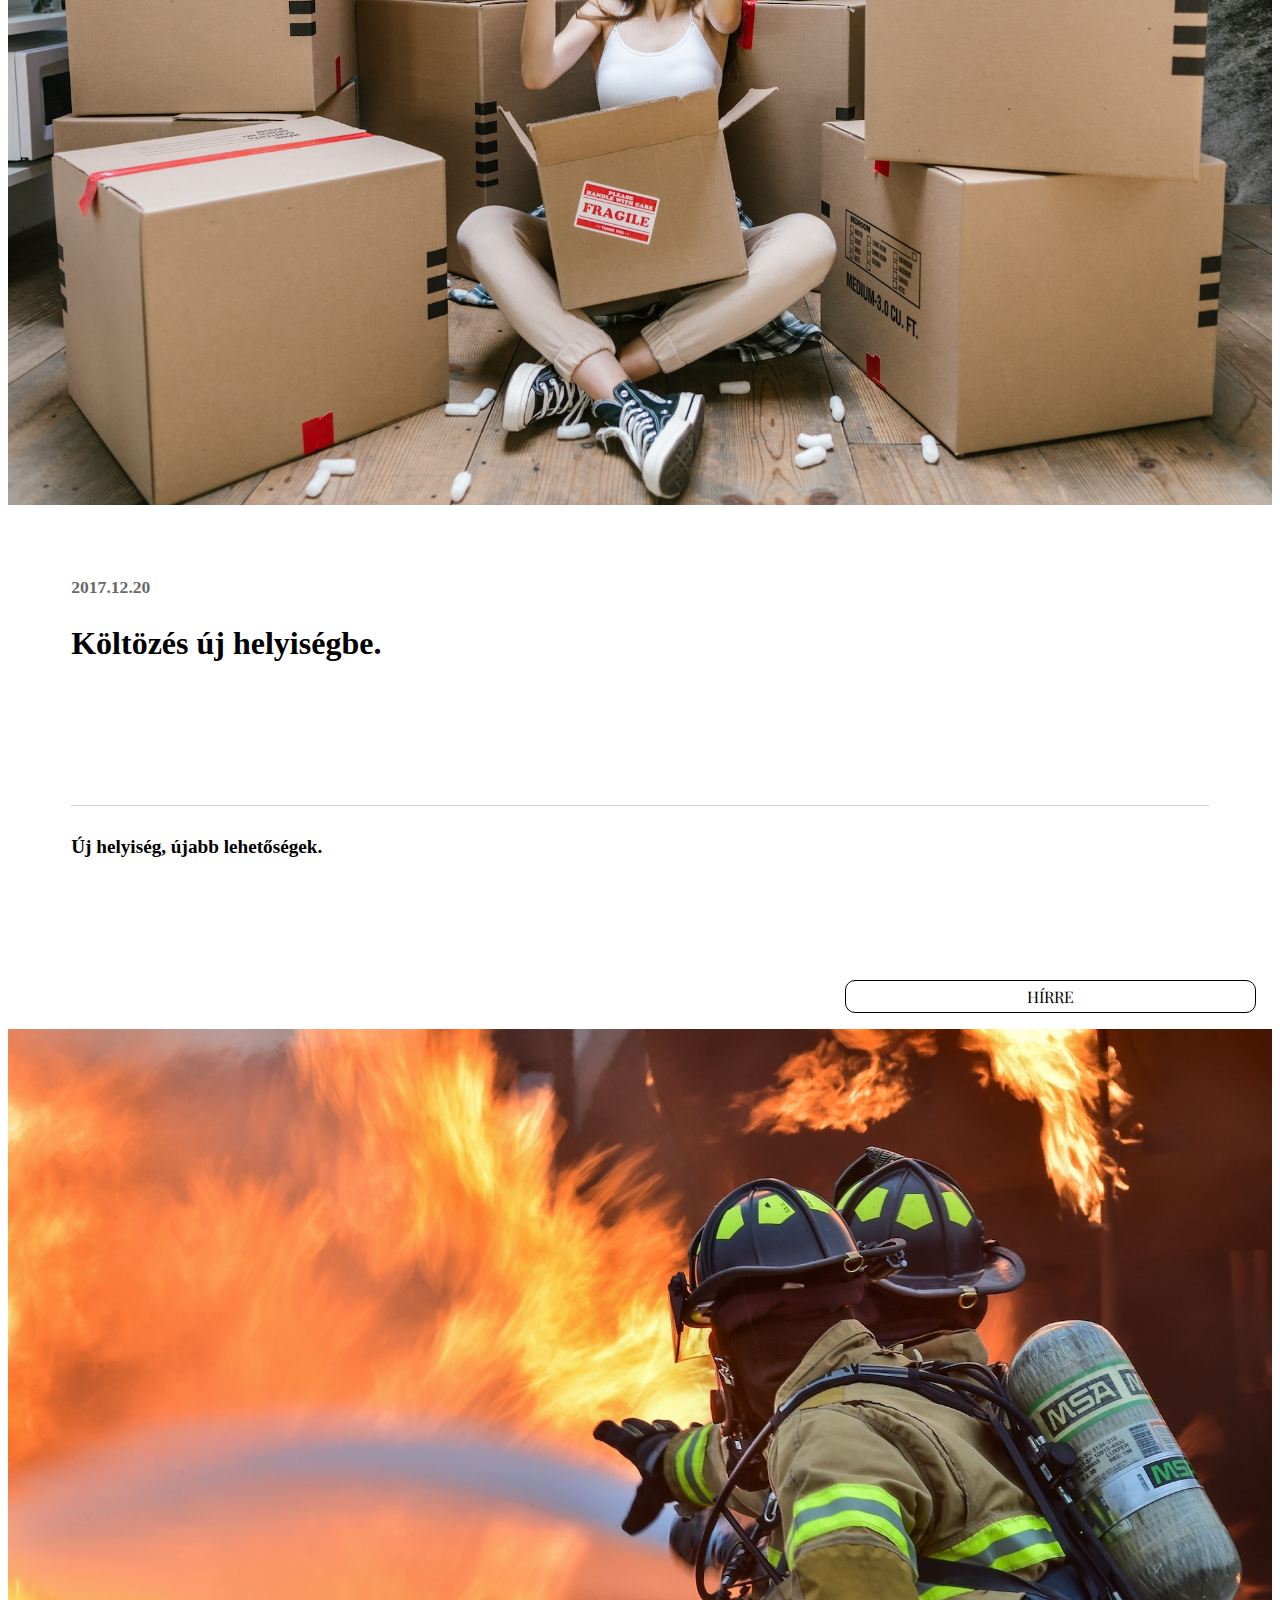
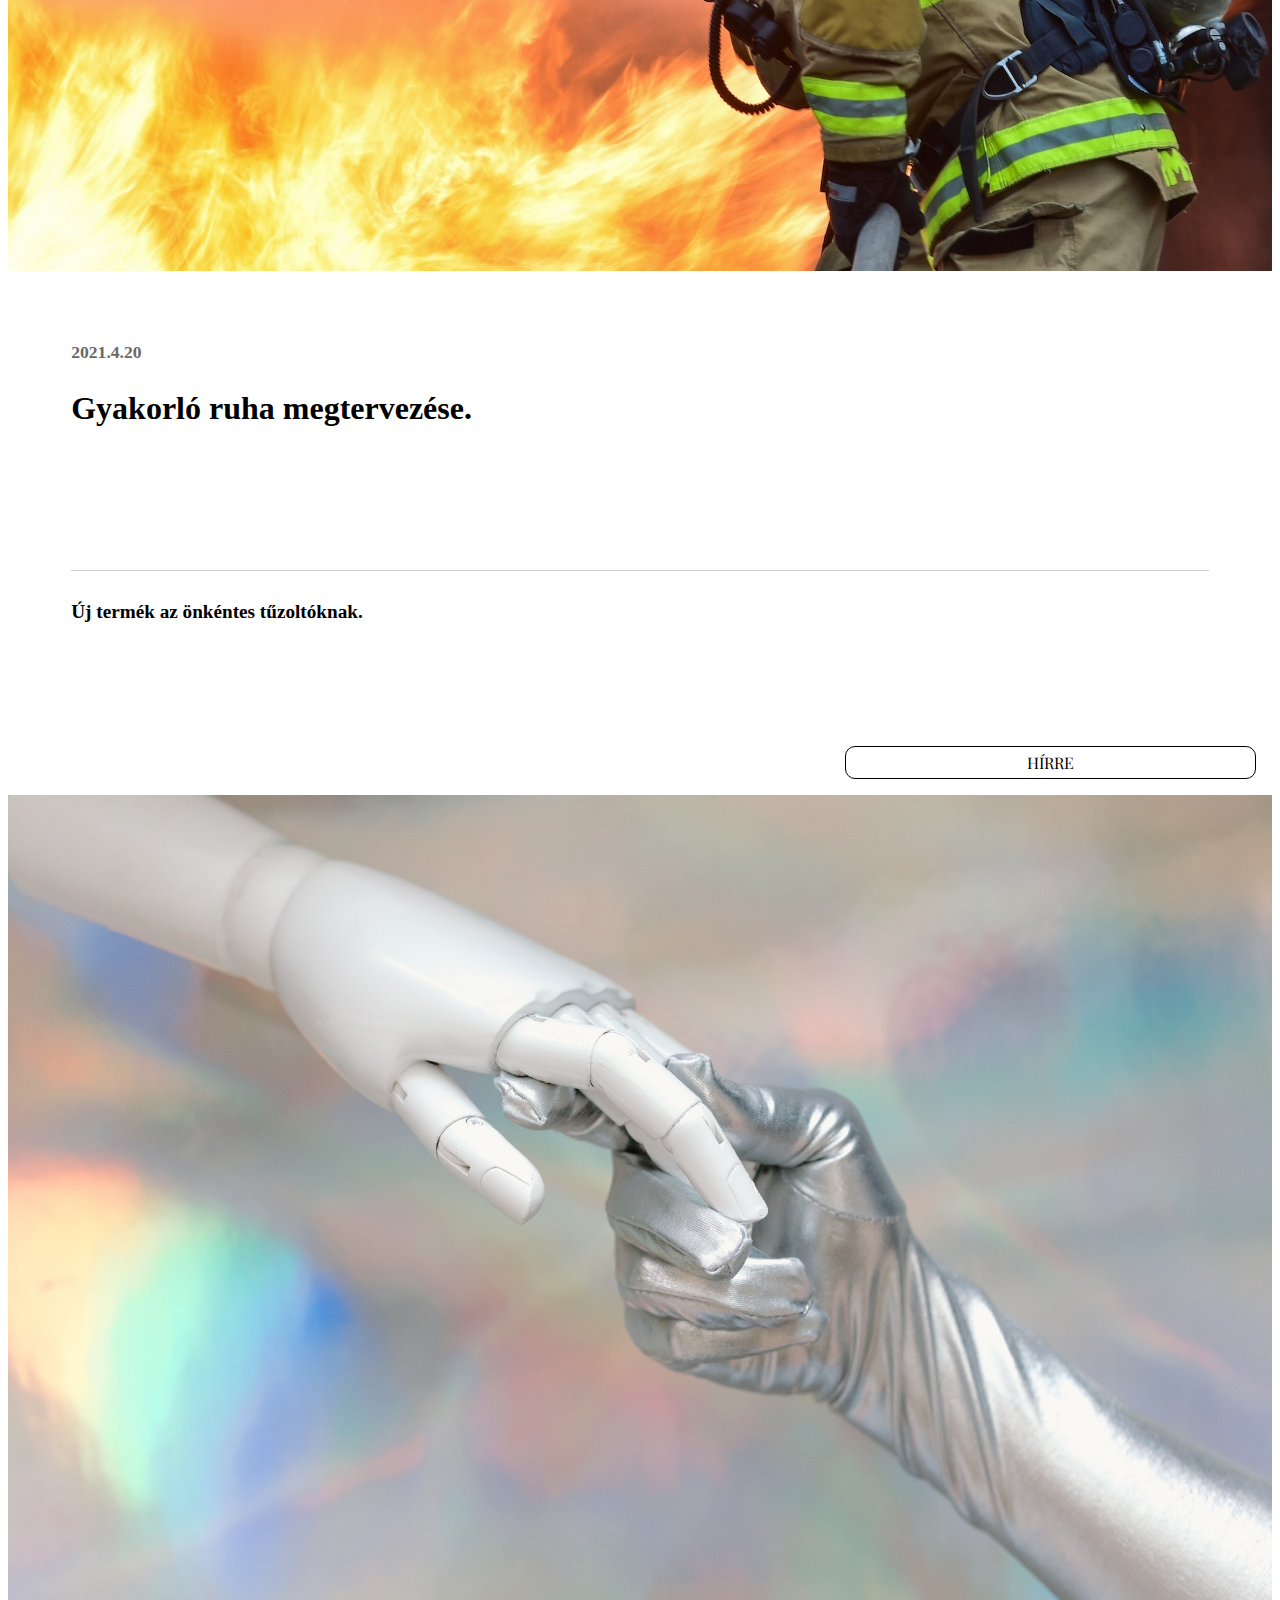
==== commit 0cd64ce8: "add website/16:35" ====
--- a/index.html
+++ b/index.html
@@ -53,7 +53,7 @@
                         <a href="#" language="nemet" class="a">DE</a>
                         <a href="#" language="angol" class="a">EN</a>
                     </div>
-                    <!--
+                    
                     <form class="d-flex" role="search">
                         <div class="bemenet">
                             <input required class="form-control me-2 fo_felhasznalonev" type="text" placeholder="Felhasználónév">
